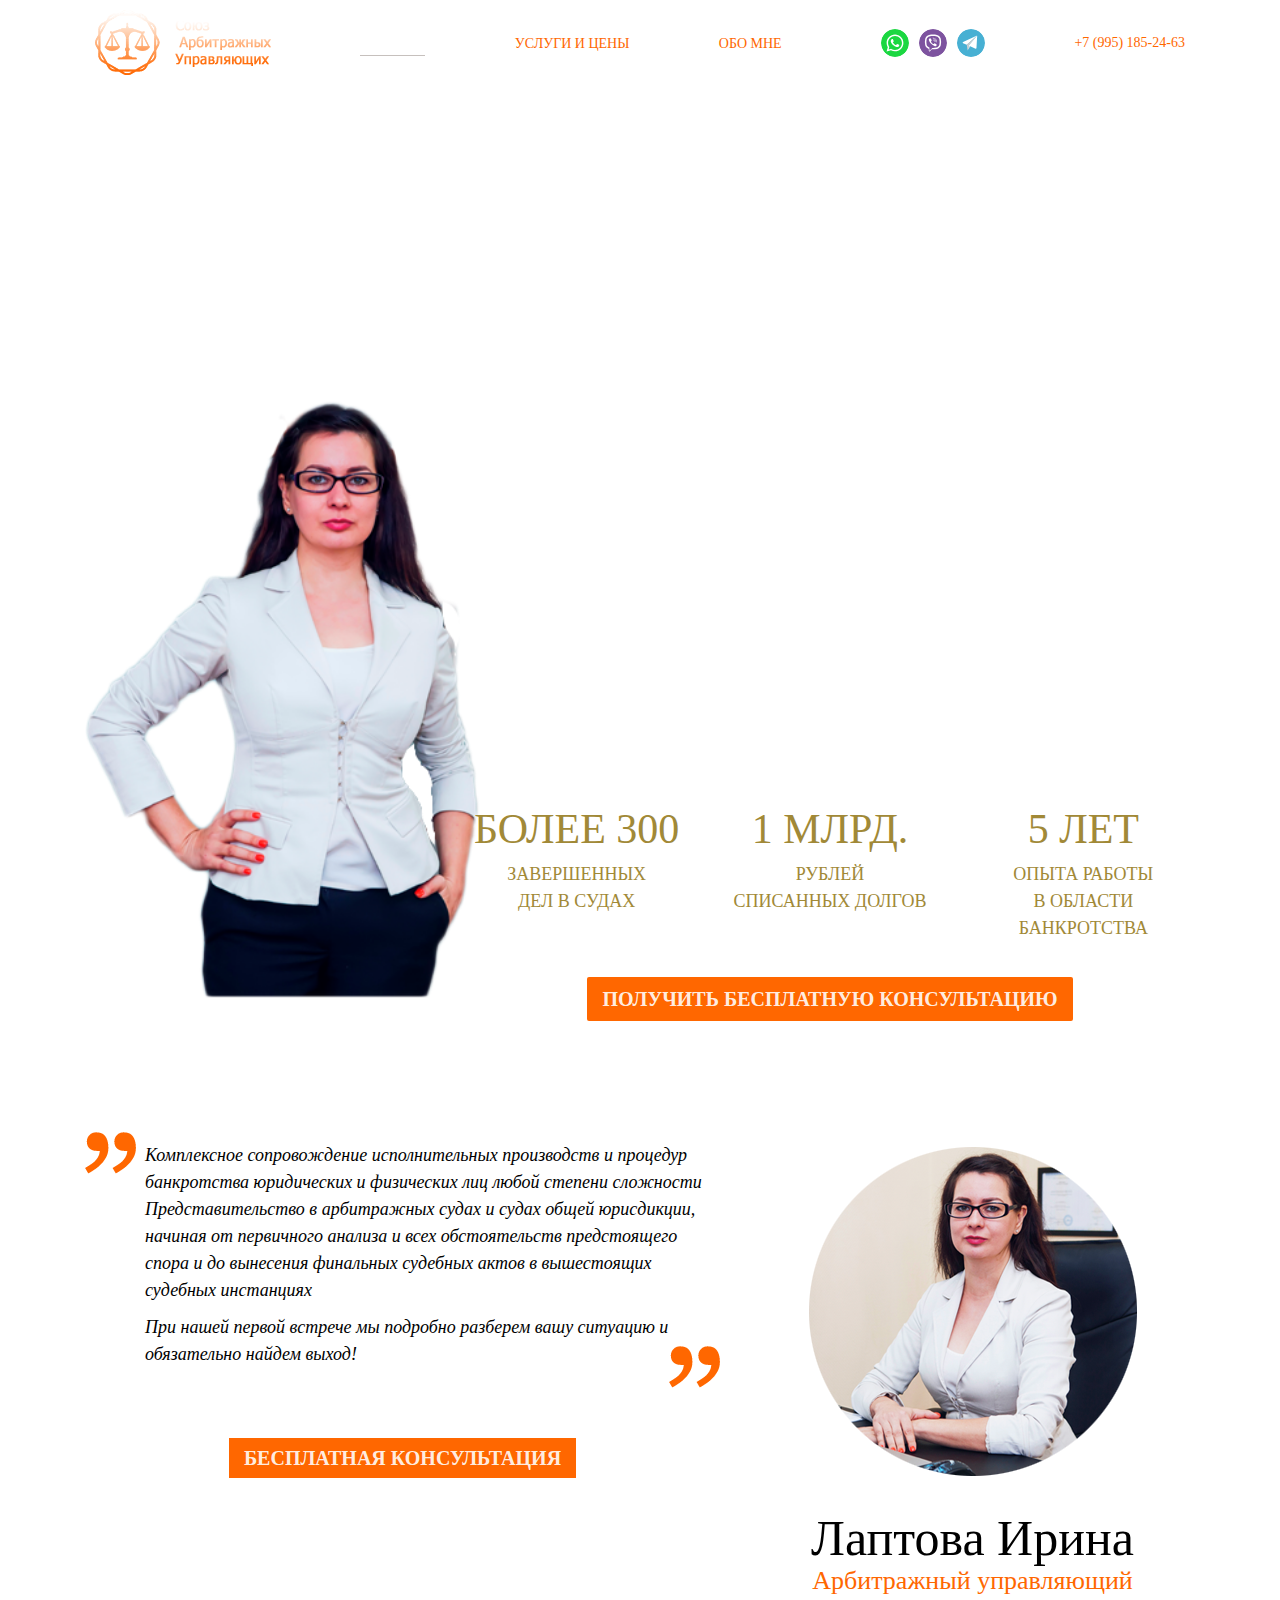
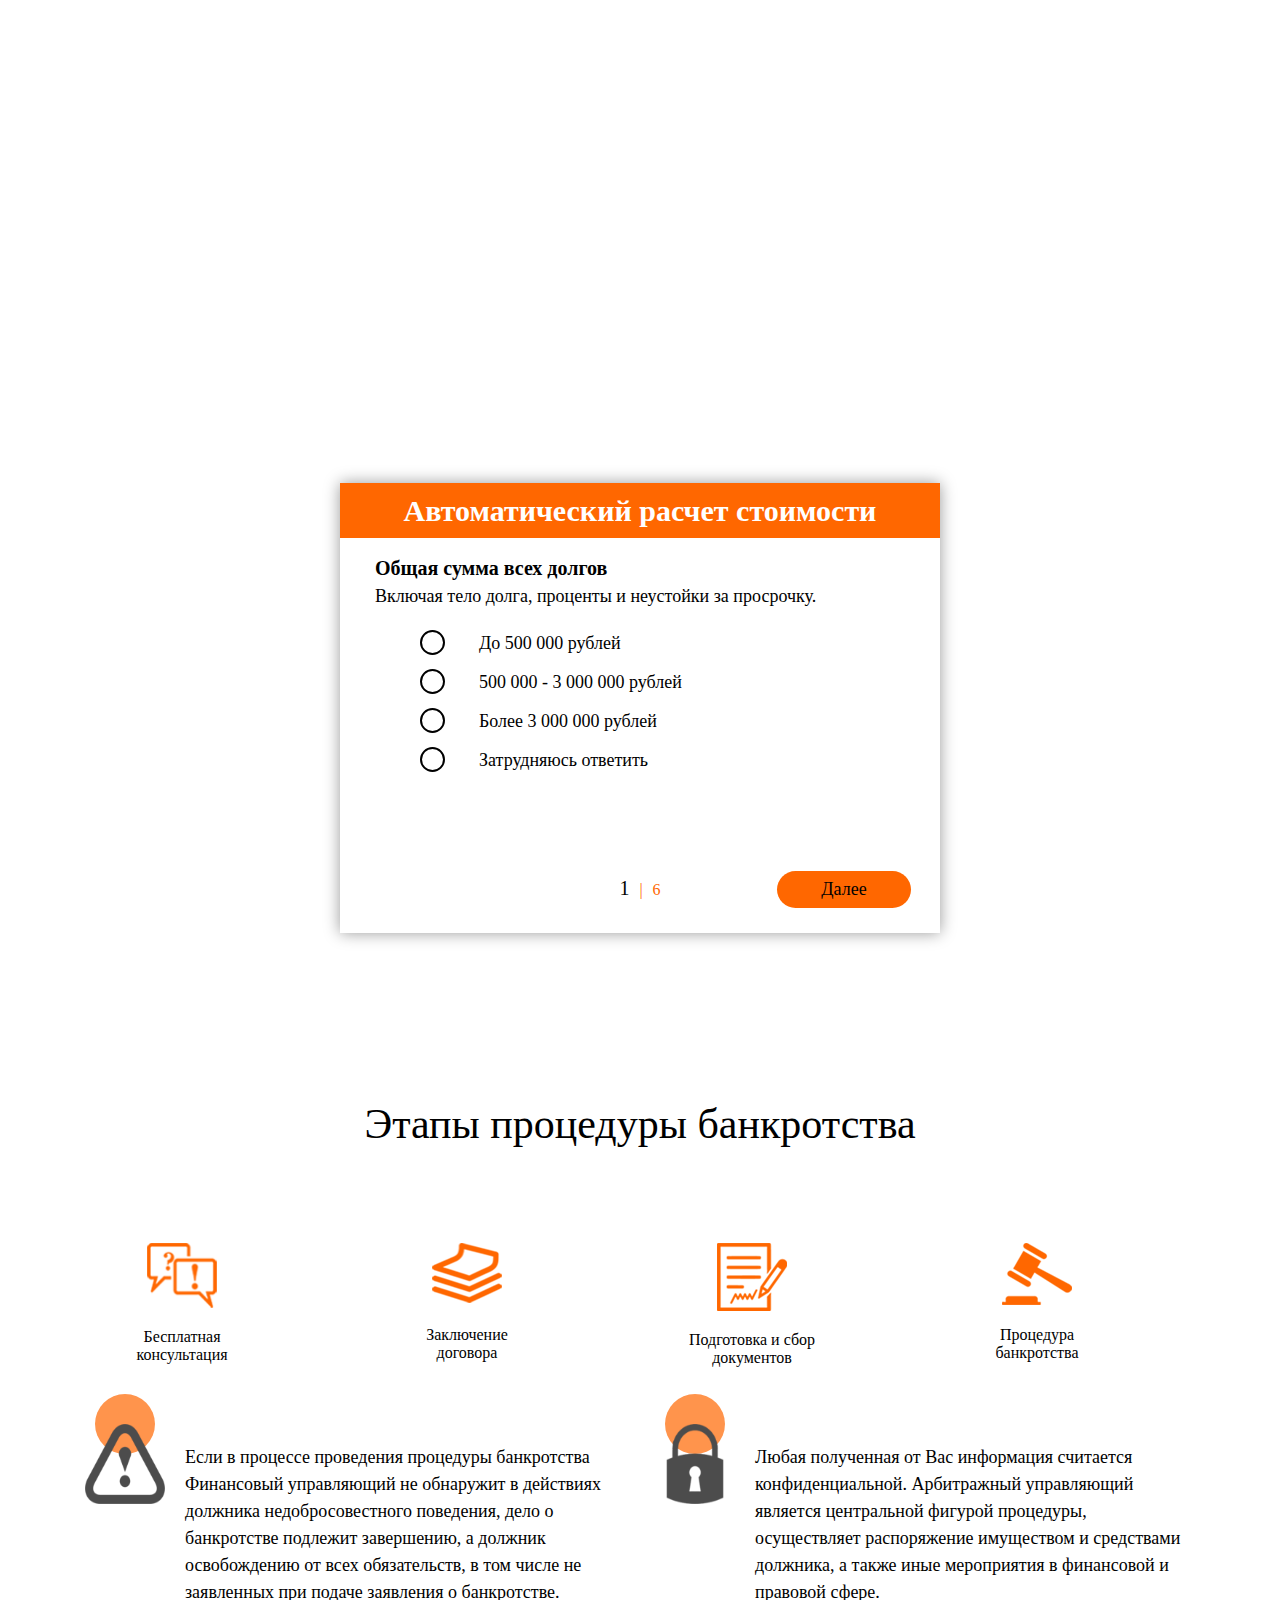
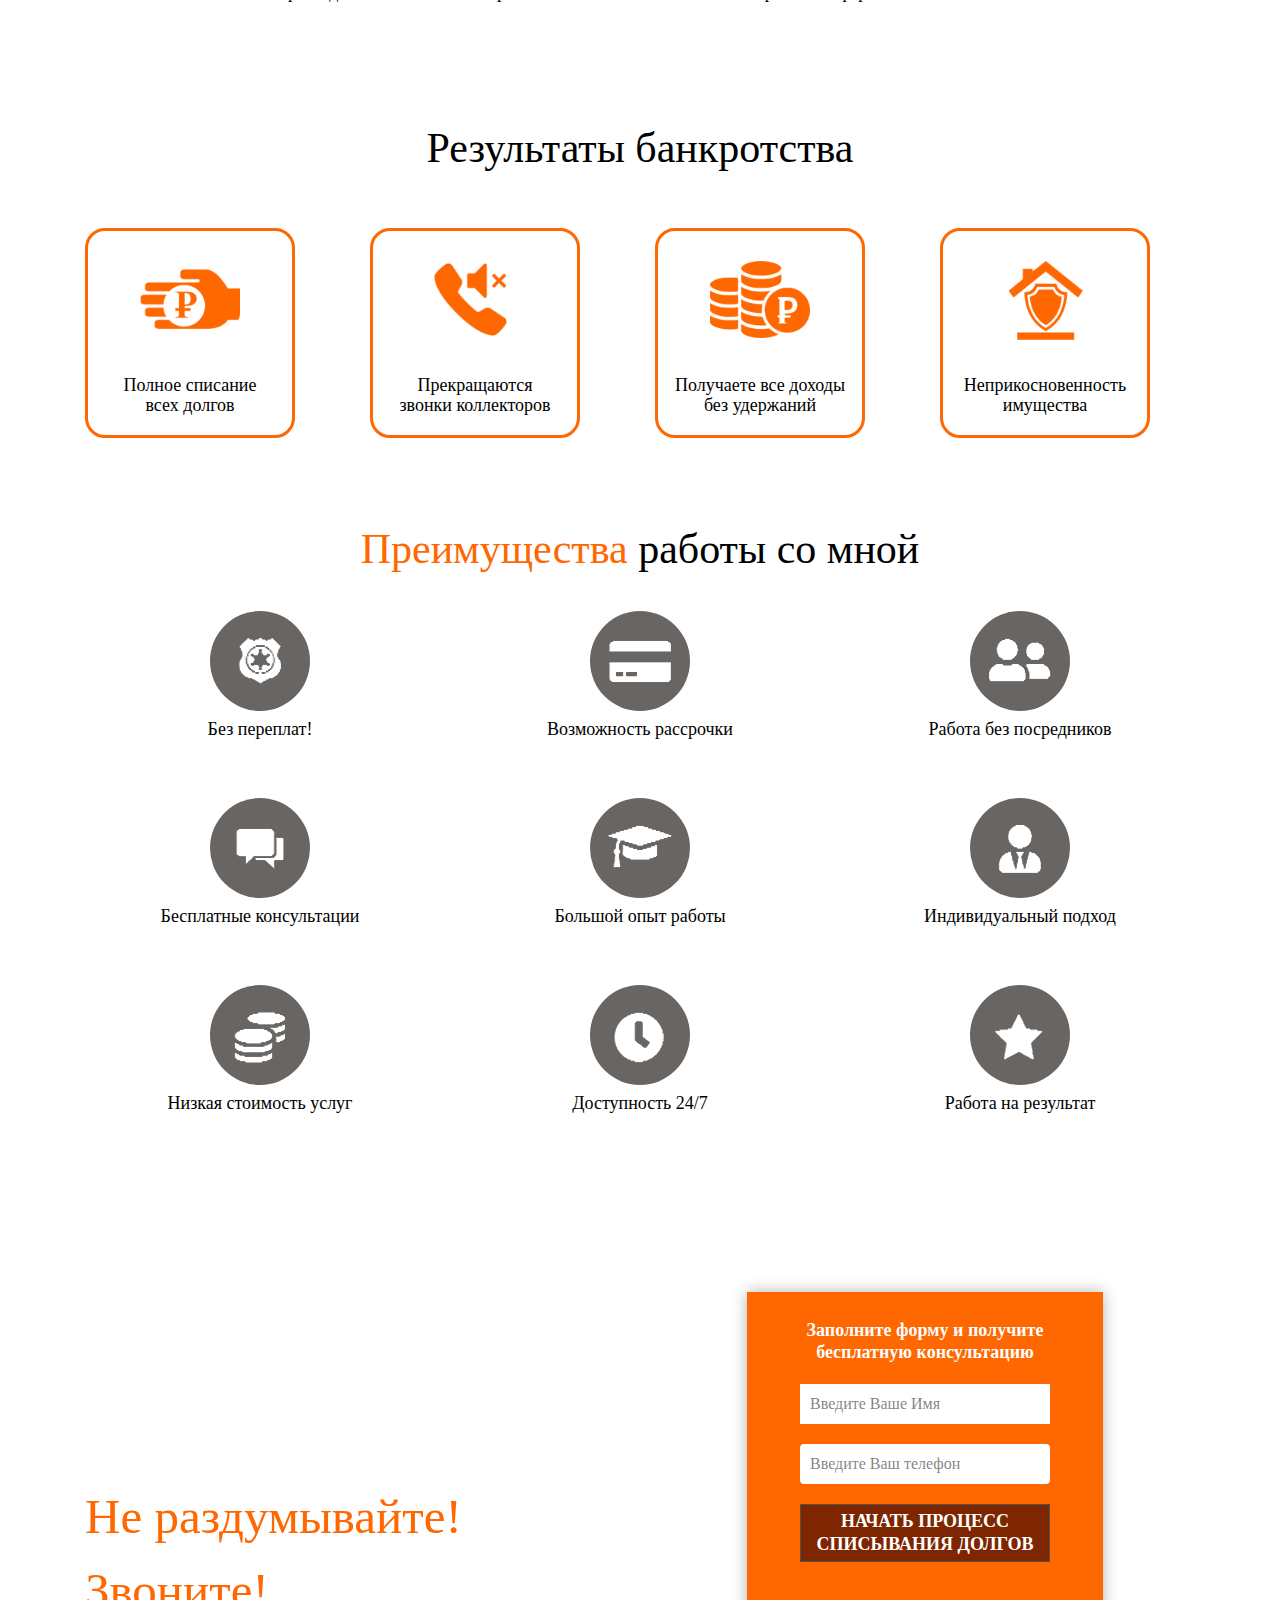
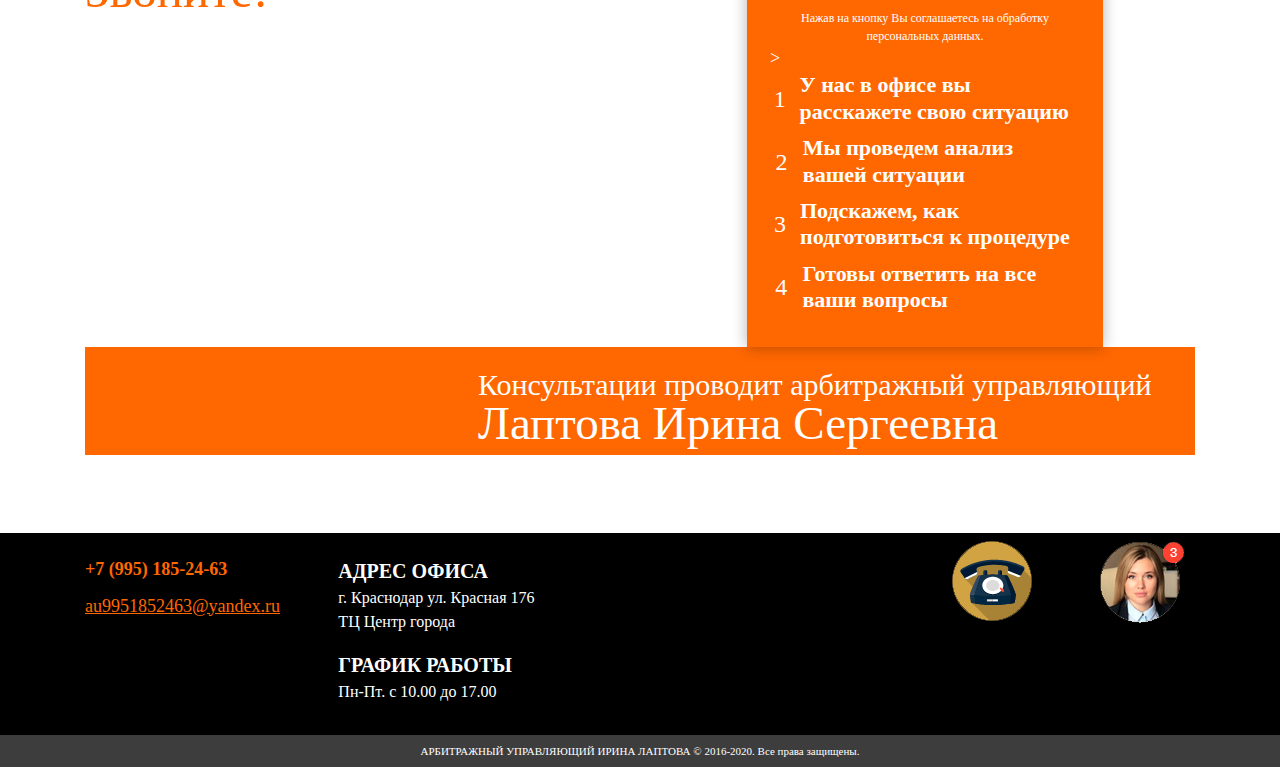
==== index.html @ 2ca48871 "first commit" ====
<!DOCTYPE html>
<!-- Отрощенко-->
<html lang="en"><head><meta http-equiv="Content-Type" content="text/html; charset=UTF-8"><meta name="viewport" content="width=device-width, initial-scale=1.0"><title>Арбитражный управляющий — Лаптова Ирина Сергеевна</title><meta content="Арбитражный управляющий — Лаптова Ирина Сергеевна" name="description"><link href="https://arbitr-laptova.ru/wp-content/themes/irina/img/logo.png" rel="icon"><meta name="description" content="Арбитражный управляющий в Санкт-Петербурге. Стоимость юридических услуг соответствует тому, что озвучили во время заявки, без повышений цен при встрече в офисе."><meta name="robots" content="follow, index, max-snippet:-1, max-video-preview:-1, max-image-preview:large"><link rel="canonical" href="https://arbitr-laptova.ru/"><meta property="og:locale" content="ru_RU"><meta property="og:type" content="website"><meta property="og:title" content="Арбитражный управляющий - Лаптова Ирина Сергеевна"><meta property="og:description" content="Арбитражный управляющий в Санкт-Петербурге. Стоимость юридических услуг соответствует тому, что озвучили во время заявки, без повышений цен при встрече в офисе."><meta property="og:url" content="https://arbitr-laptova.ru/"><meta property="og:site_name" content="Арбитражный управляющий - Лаптова Ирина Сергеевна"><meta property="og:updated_time" content="2021-06-18T13:20:42+03:00"><meta property="og:image" content="https://arbitr-laptova.ru/wp-content/uploads/2020/03/irina3.jpg"><meta property="og:image:secure_url" content="https://arbitr-laptova.ru/wp-content/uploads/2020/03/irina3.jpg"><meta property="og:image:width" content="472"><meta property="og:image:height" content="562"><meta property="og:image:alt" content="Арбитражный управляющий"><meta property="og:image:type" content="image/jpeg"><meta name="twitter:card" content="summary_large_image"><meta name="twitter:title" content="Арбитражный управляющий - Лаптова Ирина Сергеевна"><meta name="twitter:description" content="Арбитражный управляющий в Санкт-Петербурге. Стоимость юридических услуг соответствует тому, что озвучили во время заявки, без повышений цен при встрече в офисе."><meta name="twitter:image" content="https://arbitr-laptova.ru/wp-content/uploads/2020/03/irina3.jpg"> <script type="text/javascript" async="" src="./Арбитражный управляющий — Лаптова Ирина Сергеевна_files/Fvgz6T1XaV"></script><script async="" src="./Арбитражный управляющий — Лаптова Ирина Сергеевна_files/tag.js"></script><script type="application/ld+json" class="rank-math-schema-pro">{"@context":"https://schema.org","@graph":[{"@type":"Place","@id":"https://arbitr-laptova.ru/#place","geo":{"@type":"GeoCoordinates","latitude":"59.988065","longitude":" 30.309166"},"hasMap":"https://www.google.com/maps/search/?api=1&amp;query=59.988065, 30.309166","address":{"@type":"PostalAddress","streetAddress":"\u0443\u043b. \u0422\u043e\u0440\u0436\u043a\u043e\u0432\u0441\u043a\u0430\u044f \u0434.5, \u0411\u0426 \"\u041e\u043f\u0442\u0438\u043c\u0430\", \u043e\u0444\u0438\u0441 2010","addressLocality":"\u0421\u0430\u043d\u043a\u0442 \u041f\u0435\u0442\u0435\u0440\u0431\u0443\u0440\u0433","addressRegion":"\u041b\u0435\u043d\u0438\u043d\u0433\u0440\u0430\u0434\u0441\u043a\u0430\u044f \u043e\u0431\u043b\u0430\u0441\u0442\u044c","postalCode":"197342","addressCountry":"\u0420\u043e\u0441\u0441\u0438\u044f"}},{"@type":["LegalService","Organization"],"@id":"https://arbitr-laptova.ru/#organization","name":"\u0410\u0440\u0431\u0438\u0442\u0440\u0430\u0436\u043d\u044b\u0439 \u0443\u043f\u0440\u0430\u0432\u043b\u044f\u044e\u0449\u0438\u0439 - \u041b\u0430\u043f\u0442\u043e\u0432\u0430 \u0418\u0440\u0438\u043d\u0430 \u0421\u0435\u0440\u0433\u0435\u0435\u0432\u043d\u0430","url":"https://arbitr-laptova.ru","email":"nurik985","address":{"@type":"PostalAddress","streetAddress":"\u0443\u043b. \u0422\u043e\u0440\u0436\u043a\u043e\u0432\u0441\u043a\u0430\u044f \u0434.5, \u0411\u0426 \"\u041e\u043f\u0442\u0438\u043c\u0430\", \u043e\u0444\u0438\u0441 2010","addressLocality":"\u0421\u0430\u043d\u043a\u0442 \u041f\u0435\u0442\u0435\u0440\u0431\u0443\u0440\u0433","addressRegion":"\u041b\u0435\u043d\u0438\u043d\u0433\u0440\u0430\u0434\u0441\u043a\u0430\u044f \u043e\u0431\u043b\u0430\u0441\u0442\u044c","postalCode":"197342","addressCountry":"\u0420\u043e\u0441\u0441\u0438\u044f"},"logo":{"@type":"ImageObject","@id":"https://arbitr-laptova.ru/#logo","url":"https://arbitr-laptova.ru/wp-content/uploads/2020/02/logo.png","caption":"\u0410\u0440\u0431\u0438\u0442\u0440\u0430\u0436\u043d\u044b\u0439 \u0443\u043f\u0440\u0430\u0432\u043b\u044f\u044e\u0449\u0438\u0439 - \u041b\u0430\u043f\u0442\u043e\u0432\u0430 \u0418\u0440\u0438\u043d\u0430 \u0421\u0435\u0440\u0433\u0435\u0435\u0432\u043d\u0430","inLanguage":"ru-RU","width":"65","height":"65"},"openingHours":["Monday,Tuesday,Wednesday,Thursday,Friday,Saturday,Sunday 10:00-21:00"],"location":{"@id":"https://arbitr-laptova.ru/#place"},"image":{"@id":"https://arbitr-laptova.ru/#logo"},"telephone":"+7-812-425-69-66"},{"@type":"WebSite","@id":"https://arbitr-laptova.ru/#website","url":"https://arbitr-laptova.ru","name":"\u0410\u0440\u0431\u0438\u0442\u0440\u0430\u0436\u043d\u044b\u0439 \u0443\u043f\u0440\u0430\u0432\u043b\u044f\u044e\u0449\u0438\u0439 - \u041b\u0430\u043f\u0442\u043e\u0432\u0430 \u0418\u0440\u0438\u043d\u0430 \u0421\u0435\u0440\u0433\u0435\u0435\u0432\u043d\u0430","publisher":{"@id":"https://arbitr-laptova.ru/#organization"},"inLanguage":"ru-RU","potentialAction":{"@type":"SearchAction","target":"https://arbitr-laptova.ru/?s={search_term_string}","query-input":"required name=search_term_string"}},{"@type":"ImageObject","@id":"https://arbitr-laptova.ru/wp-content/uploads/2020/03/irina3.jpg","url":"https://arbitr-laptova.ru/wp-content/uploads/2020/03/irina3.jpg","width":"472","height":"562","inLanguage":"ru-RU"},{"@type":"Person","@id":"https://arbitr-laptova.ru/author/nurik985/","name":"Irina","url":"https://arbitr-laptova.ru/author/nurik985/","image":{"@type":"ImageObject","@id":"https://secure.gravatar.com/avatar/3100463253e1a0f37c4680a2bc96ee51?s=96&amp;d=mm&amp;r=g","url":"https://secure.gravatar.com/avatar/3100463253e1a0f37c4680a2bc96ee51?s=96&amp;d=mm&amp;r=g","caption":"Irina","inLanguage":"ru-RU"},"worksFor":{"@id":"https://arbitr-laptova.ru/#organization"}},{"@type":"WebPage","@id":"https://arbitr-laptova.ru/#webpage","url":"https://arbitr-laptova.ru/","name":"\u0410\u0440\u0431\u0438\u0442\u0440\u0430\u0436\u043d\u044b\u0439 \u0443\u043f\u0440\u0430\u0432\u043b\u044f\u044e\u0449\u0438\u0439 - \u041b\u0430\u043f\u0442\u043e\u0432\u0430 \u0418\u0440\u0438\u043d\u0430 \u0421\u0435\u0440\u0433\u0435\u0435\u0432\u043d\u0430","datePublished":"2020-02-29T22:10:31+03:00","dateModified":"2021-06-18T13:20:42+03:00","author":{"@id":"https://arbitr-laptova.ru/author/nurik985/"},"isPartOf":{"@id":"https://arbitr-laptova.ru/#website"},"primaryImageOfPage":{"@id":"https://arbitr-laptova.ru/wp-content/uploads/2020/03/irina3.jpg"},"inLanguage":"ru-RU"}]}</script> <link rel="dns-prefetch" href="https://code.jquery.com/"><link rel="dns-prefetch" href="https://cdnjs.cloudflare.com/"><link rel="stylesheet" id="theme_media-css" href="./Арбитражный управляющий — Лаптова Ирина Сергеевна_files/media.css" type="text/css" media="all"><link rel="stylesheet" id="wpo_min-header-0-css" href="./Арбитражный управляющий — Лаптова Ирина Сергеевна_files/wpo-minify-header-b2a11ec7.min.css" type="text/css" media="all"><link rel="stylesheet" id="theme_pushy-css" href="./Арбитражный управляющий — Лаптова Ирина Сергеевна_files/pushy.css" type="text/css" media="all"><link rel="stylesheet" id="wpo_min-header-2-css" href="./Арбитражный управляющий — Лаптова Ирина Сергеевна_files/wpo-minify-header-1e2f254d.min.css" type="text/css" media="all"><style type="text/css">a[href^="https://ya-distrib.ru/r/"], .mywidget__col > a.mywidget__link_advert, div[id^="_u_ablock_"], .adv-news-within, div[id^="yandex_rtb"], a[href^="https://ad.letmeads.com/"], div[data-adv-type="dfp"], #vid_vpaut_div, .adsbyyottos, .flat_pm_outgoing, #Ad2, #AdText, #Ad_Top, #Adfox_Banner, #AdvertFieldBottom, #AdvertFieldCenter, #AdvertFieldTop, #Advertisement, #AdvertisingTopLine, #BanHolder28-1, #BannerDiv, #BannerGBottom, #BannerGCenter, #BannerGIMG, #BannerGTop, #BannerH2Left, #BannerHIMG, #BannerHLeft, #BannerUnderBroChat, #JaboxAdBarOuter, #JobInformer, #METABAR_IFRAME, #MarketGidComposite1001, #PopUpWnd, #PopWin, #PopWin_popupsu_notds, #RichBanner_center, #Tadspacehead, #__adIframe, #ad-200, #ad-container, #ad-content, #ad-slides, #ad-wrapper, #ad1, #ad2, #ad3, #ad4, #ad7, #ad728x90 { display: none!important; }
#adContainer, #adHeadBanner, #adL, #adP, #adTop, #adWrapper, #ad_container, #ad_help_link, #ad_hide_mask_ad_0, #ad_hide_mask_ad_1, #ad_space, #ad_square, #ad_wrapper, #adbns, #adf_notifiers_wrap, #adposition3, #adriver_banner, #adsCSS, #adspace, #adt, #advRightBox, #advblock, #advbroker_place_1, #advbroker_place_10, #advbroker_place_2, #advbroker_place_3, #advbroker_place_4, #advbroker_place_5, #advbroker_place_6, #advbroker_place_7, #advbroker_place_8, #advbroker_place_9, #advertbox, #advertise, #advertisement, #advertising, #advertising_floater, #advertisment, #adverts, #advrich, #advunder-top, #adzerk3, #app-banners, #b_top-banner, #ban_zone_4, #banerHead, #banner-container, #banner-container-240x400, #banner-header-bottom, #banner-placeholder { display: none!important; }
#banner-top, #banner-top-2, #banner-top-3, #banner-top-4, #banner-wrap, #banner240, #banner300_250, #banner3_wraper, #banner_2, #banner_box, #banner_carousel, #banner_column, #banner_container, #banner_container_bayru, #banner_container_ch, #banner_div, #banner_head, #banner_journals, #banner_notes, #banner_place_1_wrap, #banner_title, #banner_top, #banner_top2, #bannerlayer, #banners-for-study, #banners_bottom, #banners_left, #banners_right, #banners_rot, #banners_rot_block, #bannner_header, #bbccom_mpu, #bbccom_storyprintsponsorship, #bg_banner_l, #bg_banner_r, #bl_top_reklama, #bl_top_reklama2, #bottom-banners, #bottomBanners, #bottom_advert, #bottom_commercial, #branding_block, #branding_flash, #brandtop, #breklama, #buttonad, #contentAd, #content_ad, #cpa-system-banner, #ctl00_Main3_bannerDiv { display: none!important; }
#ctl00_abot_bb, #ctl00_atop_bt, #ctnAdsRight, #divFlashTeaser, #dle-content #lp-block-1, #dle-content #sip22, #dle-content .cb_dav_container, #dle-content .download_inner, #dle-content .mad22-search, #dle-content .modul-sp_main, #dle-content .search_result, #dle-content > #down-up, #dle-content > noindex > span, #dle-content noindex > div.central, #dle-content noindex > table[style], #explosive_banner_1240, #f_advert, #featuread, #floating_banner_bottom, #footer_ads, #from_our_sponsors, #gad, #google_ads_frame1, #googleadbox, #head-ad, #head-banner, #header_ad, #header_banner, #icq_place, #informers-168, #isviVideoBlock, #jobukrnet, #leader-sponsor, #left_ban, #left_ban2, #left_ban_micro, #left_reklama, #leftbanners, #lt-topbanner, #mailru_game_leftclicks, #mailru_game_righgtclicks, #mediaget_box, #mpu, #n_Ad, #nolix, #partnerIframe, #player_ads_block, #poptrafWin, #preS_BANNERID, #preS_BANNERID2 { display: none!important; }
#premium-banner-1, #premium-banner-2, #printads, #promo > div.box, #promo > div.t_box, #promo-ad, #promo_bottom > div.box, #promo_bottom > div.t_box, #qcash-extended-block, #r_banner, #rekblock, #rekl, #reklamblok-2, #right-banner, #right-banner-2, #rightS_BANNERID, #right_reklama, #rightbanners, #rotating_banners, #sape_style, #sapetext, #section-sponsors, #showad, #showcase_links, #showcase_links_beg, #showcase_links_end, #showcase_posters, #showcase_posters_beg, #showcase_posters_end, #sidebar_ads, #skyscraperad, #slon_partner_widget, #smart_banner, #sp22, #splinks, #spons_left, #sponsor-search, #sponsor_panSponsor, #sponsor_recommendations, #sponsoradd, #sponsorbar, #sponsorbox, #sponsored, #sponsored-ads, #teaser_block_div, #teasers, #teasers-sidebarleft, #teasers-top, #tizerclik, #tizeri_vnizu { display: none!important; }
#top-advert-block, #top-advert-block-second, #topBannerAd, #top_ad, #top_banner, #top_banners, #topad, #topads, #topbanners, #toplogo_banner, #tpl_vertbanner_block, #trans_ad_box, #vBanner, #vi_ad, #viboom, #videoPageAds, #vkMsg, #widget_floatbanner, #wsllc_rotator, #yahoo_ads_2010, #yandex_ad, #zm_banner, .AdBox, .AdInfo, .AdTitle, .Advert, .Banner240, .Banner240 > a, .Banner240 > img, .Banner240 > object, .Banner710, .Banner710 > a, .Banner710 > img, .Banner710 > object, .Banner780, .Banner780 > a, .Banner780 > img, .Banner780 > object, .BannerKnopka, .BannerKnopka2, .BannerTop, .BannerVertMargin7, .MPU, .SponsorCFrame, .ad-block-240x400, .ad-box, .ad-button, .ad-sputnik-wrapper, .ad21, .ad468 { display: none!important; }
.adBox, .adContainer, .adDiv, .adElement, .adHolder, .adModule, .adSpace, .adSummary, .adText, .adTitle, .adWrapper, .ad_Right, .ad_block, .ad_body, .ad_left, .ad_left_block, .ad_links, .ad_right, .ad_space, .ad_text, .ad_top_panel, .adbg, .adblockcenter, .addiv, .adframe, .adhere, .adhered, .adholder, .adi, .adinfo, .adlabel, .adleft, .adlist, .admarker, .adpic, .adprice, .adright, .ads739x90, .ads_ban, .adsenseblock, .adtable, .adv-post, .advBrand, .adv_bl, .adv_to_hide_holder, .advert-horizontal, .advert__banner, .advert_list, .advertise, .advertisement:not(body) { display: none!important; }
.advertiser, .advertisment, .advertka, .adverts, .adwrapper, .affiliate, .ah-teaser-wrapper, .ammblock, .appgrade_banners, .appwidget-journalpromo, .artbannersplus, .b-ad-block-vertical, .b-ad-rightBanner, .b-advert, .b-app-banner-list, .b-article-aside__banner, .b-banner, .b-banner-240x400, .b-banner_slide, .b-branding__flash, .b-hbanner, .b-journalpromo-container, .b-resizable-ads-area, .b-revolver-bann, .b-section_banners, .b-side-banner, .b-slando, .b-tbl_banner_links, .b-tizer, .b-vacancy-bannerplace, .b-wrap_banner, .bDown, .bFiles, .b_top-banner, .ban-border, .ban250, .ban468b, .ban468w, .baner_block, .banex-banner, .banfoot, .banner-body, .banner-border-wrap, .banner-head, .banner-hold, .banner-link-left, .banner-link-right, .banner-link-top, .banner-mid, .banner-place { display: none!important; }
.banner-r, .banner-side, .banner-square, .banner-top-film, .banner-work-in, .banner240, .banner240_10, .banner2_right, .banner300x100, .banner300x250, .banner640, .bannerBlock, .bannerPlace, .bannerRight, .bannerTipe, .bannerTop, .banner_240x400, .banner_bg_bottom_link, .banner_bg_top_link, .banner_center, .banner_panel, .banner_place, .banner_top, .banner_topss, .bannerblock, .bannerflash23, .bannerfootbox, .bannerhead, .bannerin, .banners-top, .banners1, .banners2, .banners_list, .bannertop, .banwth, .bbanner, .bc-adv, .bc_adv, .bc_adv_container, .bc_adv_container_2, .bc_adv_container_3, .bc_adv_i, .bc_adv_inside_container, .bloc_rek, .block_ad, .blockadwide, .bnr_r2, .bottom_ad_block, .bottom_banner, .bottombanner { display: none!important; }
.carambis_hbanner_336, .cb_avd_container, .cb_footer_sponsor, .cb_vad_container, .centerBttmBann, .clips-adv, .cnnMosaic160Container, .contentAd, .contentadcontainer, .contextBanner, .diet-banner, .dircash_button, .div_reklamma, .firmach_form_rifform, .fixed-reklama, .flat_ads_block, .h-footer-banner, .h_banner, .hbanner, .head-ad, .header-advertisement, .headerAd, .header_ad_center, .homep_banner, .horizontal_ad, .ig_banners_container, .ins_banner-part, .left-banner, .leftBanns, .left_ads_block, .left_back_banner2, .left_bnr, .logo_advert, .marketgidV, .marketgidVr, .mediaget, .mid_ad, .middleads, .mobile-sponsoring, .mod22-search, .mod_banner, .modul-one-search, .modul-search, .module-ad, .module-one-search, .mpu, .mpuHolder, .ms_inside_block, .msk-banner-block, .msk-onair-advert-block { display: none!important; }
.mywidget-content-ad, .one-search, .one-search6, .oteaser, .pbaner, .post_inner_banner, .postads-bw-bkg2, .premium_adv, .publicidad, .q_teaser_wrapper, .qc-one-search, .qc_search, .r_banner, .rastyazka, .rebrand_clickable, .reclama, .reclama_v, .rek_table, .rekl, .rekl5, .reklama123, .reklamapolos, .results_sponsor, .right_back_banner2, .right_banner_premium, .rightrecl, .rkl, .s_adv, .show_ads, .skyad, .slidebar-banner-block, .sp_one_search, .sp_one_search1, .sp_one_search2, .sp_one_search3, .sp_search, .sp_search2, .sp_search3, .sp_search_table, .sponsor-top, .sponsorTop, .sponsor_horizontal, .sponsor_top, .sponsorbox, .sponsoredtextlink_container, .statcounter, .subs-top-banner, .surbis_banner, .teasers_horizontal, .textads { display: none!important; }
.tizerblock, .top-sponsors, .top-teasers, .topAd, .topAds, .topBannerMainPage, .topBanns, .top_ad2, .top_ads, .top_banners, .top_megabanner, .topad, .topbanner, .topbanner2, .topbannerbg, .tpl_bottom_banners, .tzrlnd_td, .videoAd, .visitweb_block, [name="Ad_Image"], a[href*=".twkv.ru"], a[href*="globalteaser.ru"], a[href*="sapmedia.ru"], div.article-content-full-inner > div[onmouseover], div.bannerbg, div.topbaner, div[id^="AdFox_banner_"], div[id^="CGCandy"], div[id^="admixer_"], div[id^="ads_games_"], div[id^="beroll_rotator"], div[id^="cpa_rotator_block_"], div[id^="lp_banner_"], div[id^="smi2adblock"], div[id^="smi_teaser_"], div[id^="teaser_70"], img[src*="rmbn.ru/banners/"], noindex .download_btn, noindex > .cb_vda_container, noindex > .d-link, noindex > div#promo, noindex > div#promo2_bottom2, noindex > div#promo_bottom, noindex > div.down, noindex > div.download, noindex > div.search_result, noindex > div[onmouseout], noindex > nofollow > table[onmouseout^="this.bgColor"], object#banner-1, td[id^="advtd"] { display: none!important; }
a[href^="http://putanapartners.com/go.php"], .adace-popup-detector, div[id^="chp_ads_block"][class*="chp_ads_blocker_detector"], .wgAdBlockMessage, embed[height="175"][width="175"], embed[height="200"][width="100%"], embed[height="200"][width="175"], embed[height="233"][width="280"], embed[height="250"][width="175"], embed[width="100%"][height="100"], embed[width="1000"][height="150"], embed[width="120"][height="240"], embed[width="120"][height="600"], embed[width="160"][height="600"], embed[width="180"][height="300"], embed[width="180"][height="530"], embed[width="200"][height="230"], embed[width="200"][height="250"], embed[width="200"][height="300"], embed[width="200"][height="400"], embed[width="200"][height="500"], embed[width="210"][height="270"], embed[width="212"][height="300"], embed[width="215"][height="359"], embed[width="220"][height="250"], embed[width="240"][height="150"], embed[width="240"][height="250"], embed[width="240"][height="300"], embed[width="240"][height="400"], embed[width="240"][height="420"], embed[width="250"][height="250"], embed[width="300"][height="250"], embed[width="310"][height="70"], embed[width="430"][height="120"], embed[width="460"][height="70"], embed[width="468"][height="60"], embed[width="470"][height="50"], embed[width="500"][height="100"], embed[width="500"][height="120"], embed[width="500"][height="170"], embed[width="570"][height="100"], embed[width="600"][height="160"], embed[width="600"][height="200"], embed[width="600"][height="90"], embed[width="640"][height="160"], embed[width="680"][height="130"], embed[width="700"][height="60"], embed[width="728"][height="90"], embed[width="940"][height="90"], embed[width="960"][height="120"] { display: none!important; }
iframe[width="100%"][height="120"], iframe[width="100%"][height="60"], iframe[width="104"][height="464"], iframe[width="200"][height="240"], iframe[width="200"][height="300"], iframe[width="210"][height="237"], iframe[width="240"][height="300"], iframe[width="240"][height="350"], iframe[width="240"][height="400"], iframe[width="300"][height="250"], iframe[width="468"][height="60"], iframe[width="600"][height="90"], iframe[width="728"][height="90"], iframe[width="780"][height="120"], iframe[width="980"][height="90"], img[width="240"][height="400"], img[width="240px"][height="400px"], img[width="460"][height="60"], img[width="468"][height="60"], img[width="600"][height="90"], img[width="720"][height="90"], img[width="728"][height="90"], object[height="100"][width="550"], object[height="120"][width="120"], object[height="175"][width="175"], object[height="200"][width="100%"], object[height="250"][width="175"], object[height="380"][width="190"], object[height="80"][width="100%"], object[height="97"][width="500"], object[width="100%"][height="150"], object[width="100%"][height="250"], object[width="100%"][height="300"], object[width="100%"][height="60"], object[width="100%"][height="90"], object[width="1000"][height="100"], object[width="1000"][height="150"], object[width="1000"][height="200"], object[width="1000"][height="250"], object[width="1000"][height="270"], object[width="1000"][height="300"], object[width="1000"][height="70"], object[width="1000"][height="90"], object[width="1020"][height="200"], object[width="1020"][height="220"], object[width="1024"][height="150"], object[width="1024"][height="80"], object[width="120"][height="300"], object[width="120"][height="60"], object[width="120"][height="600"] { display: none!important; }
object[width="140"][height="320"], object[width="140"][height="600"], object[width="1440"][height="299"], object[width="150"][height="150"], object[width="150"][height="250"], object[width="150"][height="300"], object[width="150"][height="360"], object[width="160"][height="200"], object[width="160"][height="400"], object[width="160"][height="600"], object[width="161"][height="250"], object[width="170"][height="170"], object[width="170"][height="80"], object[width="175"][height="200"], object[width="175"][height="220"], object[width="180"][height="107"], object[width="180"][height="235"], object[width="180"][height="250"], object[width="180"][height="300"], object[width="180"][height="540"], object[width="185"][height="228"], object[width="188"][height="290"], object[width="190"][height="310"], object[width="190"][height="46"], object[width="190"][height="700"], object[width="200"][height="100"], object[width="200"][height="150"], object[width="200"][height="200"], object[width="200"][height="220"], object[width="200"][height="300"], object[width="200"][height="352"], object[width="200"][height="360"], object[width="200"][height="400"], object[width="210"][height="300"], object[width="215"][height="400"], object[width="220"][height="160"], object[width="220"][height="320"], object[width="224"][height="373"], object[width="229"][height="229"], object[width="230"][height="100"], object[width="230"][height="60"], object[width="234"][height="60"], object[width="240"][height="100"], object[width="240"][height="120"], object[width="240"][height="200"], object[width="240"][height="240"], object[width="240"][height="300"], object[width="240"][height="325"], object[width="240"][height="350"], object[width="240"][height="400"] { display: none!important; }
object[width="240"][height="800"], object[width="250"][height="125"], object[width="250"][height="250"], object[width="250"][height="500"], object[width="250"][height="520"], object[width="250"][height="60"], object[width="256"][height="300"], object[width="260"][height="130"], object[width="260"][height="450"], object[width="265"][height="300"], object[width="270"][height="540"], object[width="275"][height="138"], object[width="280"][height="90"], object[width="300"][height="250"], object[width="300"][height="276"], object[width="300"][height="300"], object[width="300"][height="60"], object[width="300"][height="78"], object[width="340"][height="170"], object[width="340"][height="585"], object[width="340"][height="80"], object[width="350"][height="115"], object[width="350"][height="170"], object[width="360"][height="120"], object[width="360"][height="60"], object[width="370"][height="170"], object[width="400"][height="50"], object[width="400"][height="87"], object[width="408"][height="275"], object[width="440"][height="100"], object[width="460"][height="40"], object[width="468"][height="40"], object[width="468"][height="60"], object[width="468"][height="90"], object[width="469"][height="70"], object[width="470"][height="50"], object[width="480"][height="100"], object[width="480"][height="60"], object[width="500"][height="100"], object[width="500"][height="200"], object[width="500"][height="250"], object[width="500"][height="78"], object[width="530"][height="170"], object[width="545"][height="70"], object[width="550"][height="130"], object[width="550"][height="200"], object[width="560"][height="120"], object[width="570"][height="180"], object[width="572"][height="106"], object[width="580"][height="80"] { display: none!important; }
object[width="590"][height="100"], object[width="600"][height="130"], object[width="600"][height="200"], object[width="600"][height="250"], object[width="600"][height="80"], object[width="600"][height="90"], object[width="610"][height="130"], object[width="620"][height="120"], object[width="626"][height="75"], object[width="630"][height="206"], object[width="635"][height="185"], object[width="640"][height="100"], object[width="640"][height="160"], object[width="675"][height="80"], object[width="680"][height="125"], object[width="680"][height="240"], object[width="680"][height="90"], object[width="690"][height="85"], object[width="700"][height="100"], object[width="700"][height="87"], object[width="700"][height="90"], object[width="703"][height="120"], object[width="720"][height="120"], object[width="720"][height="60"], object[width="720"][height="90"], object[width="728"][height="90"], object[width="738"][height="90"], object[width="750"][height="100"], object[width="758"][height="93"], object[width="760"][height="90"], object[width="770"][height="100"], object[width="800"][height="128"], object[width="800"][height="200"], object[width="800"][height="90"], object[width="850"][height="100"], object[width="850"][height="83"], object[width="880"][height="80"], object[width="900"][height="100"], object[width="900"][height="150"], object[width="900"][height="68"], object[width="900"][height="90"], object[width="940"][height="120"], object[width="950"][height="150"], object[width="950"][height="90"], object[width="951"][height="90"], object[width="980"][height="100"], object[width="980"][height="250"], object[width="982"][height="150"], object[width="990"][height="206"], #__BULLETIN__bdiv[style="position"] { display: none!important; }
.ggads, .top250Ad, .dfp_ATF_wrapper, .home-ad-region-1, .sidebar-big-box-ad, .commercial-unit-mobile-top, .commercial-unit-mobile-bottom, #atvcap + #tvcap > .mnr-c > .commercial-unit-mobile-top, #taw > .med + div > #tvcap > .mnr-c:not(.qs-ic) > .commercial-unit-mobile-top, #topstuff > #tads, .commercial-unit-mobile-bottom, .commercial-unit-mobile-top .jackpot-main-content-container > .UpgKEd + .nZZLFc > .vci, .commercial-unit-mobile-top .jackpot-main-content-container > .UpgKEd + .nZZLFc > div > .vci, .commercial-unit-mobile-top > .v7hl4d, .commercial-unit-mobile-top > div[data-pla="1"], #ad-after, #ad-p3, .topAd, .article-advert-container, .gallery-bns-bl, .articleads, .b-advertising__down-menu, .ad-cls, .tncls_ad, .tncls_ad_250, .tncls_ad_300, .stky-ad-footer, .bodyads, .Ad__Wrapper, .ad-disclaimer-container, iframe[src^="//tempest.services.disqus.com/ads-iframe/"], #content_ad_container, #interads, .ad-container--leaderboard, #videopageadblock, #floatingAdContainer, .ad_w300i, .adsbygoogle, .ad-300, .mobile-instream-ad-holder-single, #ad_wp_base, #adxtop, #ad_728h, #ad_336_singlebt, .tjads, topadblock, #ad-fullbanner2-billboard-outer, .loop_google_ad, .amp_ad_wrapper, div[id*="ScriptRootN"] { display: none!important; }
.b_ad, .ad-engage, #gads_middle, .add_300x250, .ContentAd, a[href^="https://copytoon"][href*="/bannerhit.php?bn_id="], .div-gpt-ad:not([style^="width: 1px; height: 1px;"]), [class^="div-gpt-ad"]:not([style^="width: 1px; height: 1px;"]), button[data-openuri="|BTN_URL|"], .happy-inside-player, .gads, #ad-banner:not([style="height: 5px; width: 5px; position: absolute; top: 0;"]), .ad-banner:not([style="height: 5px; width: 5px; position: absolute; top: 0;"]):not(.blocker-tester + .ad-banner), .full-bns-block, .vertbars, .video-brs, a[href^="http://click.dtiserv2.com/"], section[data-e2e="advertisement"], div[data-e2e="advertisement"], ins[data-revive-zoneid], a[href^="https://join3.bannedsextapes.com/track/"], .puFloatLine > #puFloatDiv, .td-a-rec, a[href*=".ufinkln.com/"], body > #overover[style="position:fixed;width:100%;height:100%;background:silver;z-index: 2;opacity: 0.1;"], body > #overover[style="position:fixed;width:100%;height:100%;background:silver;z-index: 2;opacity: 0.1;"] ~ #obrazek, a[href^="https://redirect.ero-advertising.com"] > img, .stripper > a[href*="istripper"] > img, a[href*="/fdh/wth.php?"], .BetterJsPopOverlay, .videojs-hero-overlay, a[href*="://kingandqueenpro.com/r/?"], div[id^="M"][id*="Composite"], .wpcnt > .wpa, #BannerBox, #ad-topper, #ad_300X250, #ad_google, #advertRightTopPosition, #banner-top-right, #bannerfloat22, #bb_banner, #blox-top-promo, #bp_banner, #campaign-banner, #extensible-banner, #fb_300x250, #footer-banner, #scorecard-ad, #topBanners { display: none!important; }
#total_banner, .SC_TBlock, .ad_register_prompt, .ad_showthread_firstpost_start_placeholder, .adheader403, .b-header-banner, .baners_block, .banner_header, .banners-middle, .banners_block, .innerBanner, .main_promo_image_container, .menu-ads, .reclamTable, .sidebar-ads-container, .special-ads, .sponsor-div, .sponsored-home-page-inner, .sponsored-items, .top-adv-app, .top-banners, .top-r-ads, .topbannerad, .widget-sidebar-right-banner, a[href*="//sub2.bubblesmedia.ru/"], a[href^="http://softexcellence.com/"], div[id^="google_ads_iframe_"], img[title^="advertisement"], .top-ads-mobile, #A9AdsMiddleBoxTop, #A9AdsOutOfStockWidgetTop, #A9AdsServicesWidgetTop, #AC_ad, #AD-300x250, #AD-300x250-1, #AD-300x250-2, #AD-300x250-3, #AD-HOME-LEFT, #AD001, #AD1line, #AD2line, #AD300Right, #AD300_VAN, #AD300x250, #AD300x600, #AD728Top, #ADCENTER, #ADEXPERT_PUSHDOWN, #ADEXPERT_RECTANGLE, #ADInterest { display: none!important; }
#ADNETwallBanner1, #ADNETwallBanner2, #ADPlaceholder, #ADSLOT_1, #ADSLOT_2, #ADSLOT_3, #ADSLOT_4, #ADSLOT_SKYSCRAPER, #ADSPACE02, #ADSPACE03, #ADSPACE04, #ADS_2, #ADSlideshow, #ADSpro, #ADTOP, #ADV120x90, #ADVERTISE_HERE_ROW, #ADVERTISE_RECTANGLE1, #ADVERTISE_RECTANGLE2, #ADVTG_CONTAINER_pushdown, #ADVTLEFT1, #ADVTLEFT2, #ADVTRIGHT1, #ADV_VIDEOBOX_2_CNT, #ADVleaderboard, #AD_160, #AD_300, #AD_468x60, #AD_C, #AD_CONTROL_13, #AD_CONTROL_22, #AD_CONTROL_28, #AD_CONTROL_29, #AD_CONTROL_8, #AD_G, #AD_L, #AD_ROW, #AD_Top, #AD_Zone, #AD_banner, #AD_banner_bottom, #AD_gallery, #AD_google, #AD_half, #AD_newsblock, #AD_rectangle, #AD_rr_a, #AD_text, #ADback, #ADbox { display: none!important; }
#ADgoogle_newsblock, #ADoverThePlayer, #ADsmallWrapper, #AFF_popup, #APC_ads_details, #AT-ads, #AUI_A9AdsMiddleBoxTop, #AUI_A9AdsWidgetAdsWrapper, #Ad-0-0-Slider, #Ad-0-1-Slider, #Ad-1-0-Slider, #Ad-1-1-Slider, #Ad-1-2-Slider, #Ad-3-Slider, #Ad-4-Slider, #Ad-5-2-Slider, #Ad-8-0-Slider, #Ad-9-0-Slider, #Ad-Container, #Ad-Top, #Ad160x600, #Ad160x600_0_adchoice, #Ad300x250, #Ad300x250_0, #Ad300x600_0_adchoice, #Ad3Left, #Ad3Right, #Ad3TextAd, #Ad728x90, #Ad990, #AdAboveGame, #AdArea, #AdAreaH, #AdAuth1, #AdAuth2, #AdAuth3, #AdAuth4, #AdBanner, #AdBannerSmallContainer, #AdBanner_F1, #AdBanner_S, #AdBar, #AdBar1, #AdBigBox, #AdBillboard, #AdBlock, #AdBlockBottomSponsor, #AdBottomLeader, #AdBottomRight, #AdBox160 { display: none!important; }
#AdBox2, #AdBox300, #AdBox728, #AdBoxMoreGames, #AdButtons, #AdColumn, #AdCommerce, #AdContainer, #AdContainerTop, #AdContent, #AdContentModule_F, #AdContent_0_0_pnlDiv, #AdControl_TowerAd, #AdDetails_GoogleLinksBottom, #AdDetails_InsureWith, #AdDetails_SeeMoreLink, #AdDisclaimer, #AdDisplay_LongLink, #AdDisplay_TallLink, #AdDiv, #AdExtraBlock, #AdFeedbackLinkID_lnkItem, #AdFoxDiv, #AdFrame1, #AdFrame2, #AdFrame4, #AdHeader, #AdHouseRectangle, #AdIbl, #AdImage, #AdIndexTower, #AdLayer1, #AdLayer2, #AdLeaderboard2RunofSite, #AdLeaderboardBottom, #AdLeaderboardTop, #AdLocationMarketPage, #AdMPUHome, #AdMediumRectangle1300x250, #AdMediumRectangle2300x250, #AdMediumRectangle3300x250, #AdMiddle, #AdMobileLink, #AdPanel, #AdPanelBigBox, #AdPanelLogo, #AdPopUp, #AdPubsPromo, #AdRectangle, #AdRectangleBanner { display: none!important; }
#AdSense-Skyscraper, #AdSense1, #AdSense2, #AdSense3, #AdSenseBottomAds, #AdSenseDiv, #AdSenseMiddleAds, #AdSenseTopAds, #AdServer, #AdServer_Banner_1, #AdServer_Banner_2, #AdServer_Banner_3, #AdServer_Banner_4, #AdServer_Banner_5, #AdServer_Banner_6, #AdServer_Banner_7, #AdServer_Banner_8, #AdServer_Banner_9, #AdShopSearch, #AdShowcase, #AdSkyscraper, #AdSpaceLeaderboard, #AdSpacing, #AdSponsor_SF, #AdSpotMovie, #AdSquare02, #AdSubsectionShowcase_F1, #AdTaily_Widget_Container, #AdTargetControl1_iframe, #AdTop, #AdTopBlock, #AdTopLeader, #AdTrackVideoPlayer, #AdWidgetContainer, #AdWrapperSuperCA, #AdZone1, #AdZone2, #Ad_976x105, #Ad_BelowContent, #Ad_Block, #Ad_Center1, #Ad_Premier, #Ad_Right1, #Ad_RightBottom, #Ad_RightTop, #Ad_TopLeaderboard, #Adbanner, #Adc1_AdContainer, #Adc2_AdContainer, #Adc3_AdContainer { display: none!important; }
#AdcBB_AdContainer, #Adcode, #Adlabel, #Ads-C, #Ads-D-728x90-hori, #Ads270x510-left, #Ads470by50, #AdsBannerTop, #AdsBottomContainer, #AdsBottomIframe, #AdsCarouselBoxArea, #AdsContainerTop, #AdsContent, #AdsDiv, #AdsFrame, #AdsHome2, #AdsLeader, #AdsLeft_1, #AdsPlayRight_1, #AdsRight, #AdsShowCase, #AdsTopContainer, #AdsVideo250, #AdsWrap, #Ads_BA_BS, #Ads_BA_BUT, #Ads_BA_BUT2, #Ads_BA_BUT_box, #Ads_BA_CAD, #Ads_BA_CAD2, #Ads_BA_CAD2_Text, #Ads_BA_CAD_box, #Ads_BA_FLB, #Ads_BA_SKY, #Ads_CAD, #Ads_OV_BS, #Ads_Special, #Ads_TFM_BS, #Ads_google_bottom_wide, #Adsense300x250, #AdsenseBottom, #AdsenseTop, #Adsterra, #Adtag300x250Bottom, #Adtag300x250Top, #Adv-div, #Adv10, #Adv11, #Adv8, #Adv9 { display: none!important; }
#AdvArea, #AdvBody, #AdvContainer, #AdvContainerBottom, #AdvContainerMidCenter, #AdvContainerMiddleRight, #AdvContainerTopCenter, #AdvContainerTopRight, #AdvFooter, #AdvFrame1, #AdvHead, #AdvHeader, #Adv_Footer, #Adv_Main_content, #Adv_Maxi_Leaderboard_A, #Adv_Maxi_Leaderboard_B, #Adv_Superbox_A, #Adv_Superbox_B, #Adv_Superbox_C, #Adv_Superbox_D, #Advert1, #AdvertMPU23b, #AdvertMid1, #AdvertMid2, #AdvertPanel, #AdvertText, #AdvertiseFrame, #Advertisement1, #Advertisement2, #AdvertisementDiv, #AdvertisementLeaderboard, #AdvertisementRightColumnRectangle, #Advertisements, #AdvertisingDiv_0, #AdvertisingLeaderboard, #AdvertismentHomeTopRight, #Advertorial, #Advertorials, #AdvertsBottom, #AdvertsBottomR, #Adverts_AdDetailsBottom_300x600, #Adverts_AdDetailsMiddle_300x250, #AfsAd_googleAdBlock1, #AnchorAd, #ArticleBottomAd, #ArticleContentAd, #BANNER_160x600, #BANNER_300x250, #BANNER_728x90, #BB1-ad { display: none!important; }
#BBoxAd, #BDV_fullAd, #BackgroundAdContainer, #BandeauCNIL, #Banner300x250Module, #Banner728x90, #BannerAd, #BannerAds, #BannerAdvert, #BannerAdvertisement, #BannerXGroup, #BelowFoldAds, #BigBoxAd, #BigboxAdUnit, #BillBoardAdd, #BodyAd, #BodyTopAds, #Body_Ad8_divAdd, #BotAd, #Bottom468x60AD, #BottomAd0, #BottomAdContainer, #BottomAdSpacer, #BottomAds, #BottomPageAds, #BottomRightAdWrapper, #BrokerBox-AdContainer, #ButtonAd, #CONTENTAD, #CSpromo120x90, #ClickPop_LayerPop_Container, #ClickStory_ViewAD1, #ClickStory_ViewRightAD2, #Col2-1-ComboAd-Proxy, #CommonHeaderAd, #ContentAd, #ContentAd1, #ContentAd2, #ContentAdPlaceHolder1, #ContentAdPlaceHolder2, #ContentAdView, #ContentAdXXL, #ContentAdtagRectangle, #ContentPolepositionAds_Result, #Content_CA_AD_0_BC, #Content_CA_AD_1_BC, #Contentad_Sky1, #ConversationDivAd, #CornerAd, #CountdownAdvert { display: none!important; }
#DARTad300x250, #DEFAULT_ADV4_SWF, #DFM-adPos-bottomline, #DFM-adPos-leader, #DFPAD_MR, #DFP_in_article_mpu, #DFP_top_leaderboard, #DartAd300x250, #DartAd990x90, #DealsPageSideAd, #DivAd, #DivAdEggHeadCafeTopBanner, #DivAdForumSplitBottom, #DivMsnCamara, #DivTopAd, #DividerAd, #DotnAd_300x250_atf, #DotnAd_300x250_sidebar, #DotnAd_728x90_atf, #DynamicAD, #FooterAd, #FooterAdBlock, #FooterAdContainer, #ForumSponsorBanner, #Freeforums-AdS-footer-728x90, #Freeforums-AdS-header-728x90, #FrontPageRectangleAd, #GOOGLEADS_BOT, #GOOGLEADS_CENTER, #GameMediumRectangleAD, #GamePageAdDiv, #GoogleADsense, #GoogleADthree, #GoogleAd, #GoogleAd1, #GoogleAd2, #GoogleAd3, #GoogleAdExploreMF, #GoogleAdRight, #GoogleAdTop, #GoogleAds250X200, #GoogleAdsPlaceHolder, #GoogleAdsPresentationControl, #GoogleAdsense, #GoogleAdsenseMerlinWrapper, #GoogleLeaderBoardAdUnit, #GoogleLeaderBoardAdUnitSeperator, #GoogleRelatedAds, #GoogleSponsored, #Google_Adsense_Main { display: none!important; }
#GroupAdSenseVertical, #HALExchangeAds, #HALHouseAd, #HB_News-ad, #HEADERAD, #HOME_TOP_RIGHT_BOXAD, #HP1-ad, #HP2-ad, #HP_adUnits, #H_Ad_728x90, #H_Ad_Wrap, #HeadAd, #HeaderAD, #HeaderAd, #HeaderAdBlock, #HeaderAdSidebar, #HeaderAdsBlock, #HeaderAdsBlockFront, #HeaderBannerAdSpacer, #HeaderTextAd, #HeroAd, #HomeAd1, #HomeBannerAd, #Home_AdSpan, #HomepageAd1, #HomepageAd2, #HomepageAd3, #HomepageAdSpace, #HometopAdOuter, #HorizontalAd, #HouseAd, #HouseAdInsert, #IC1-ad, #IC2-ad, #IC3-ad, #ID_Ad_Sky, #IK-ad-area, #IK-ad-block, #IM_AD, #IN_HOUSE_AD_SWITCHER_0, #IframeAdBannerSmallContainer, #ImageAdSideColumn, #ImageRotaAreaAD, #InterstitialAD_0_1ckp, #IslandAd_DeferredAdSpacediv, #JobsearchResultsAds, #Journal_Ad_125, #Journal_Ad_300, #JuxtapozAds, #KH-contentAd { display: none!important; }
#LB_Row_Ad, #LM_ad_unit, #LS-google-ad, #LargeRectangleAd, #LayoutBottomAdBox, #LayoutHomeAdBoxBottom, #LeaderTop-ad, #LeaderboardAdvertising, #LeaderboardNav_ad_placeholder, #LeftAd, #LeftAd1, #LeftAdF1, #LeftAdF2, #LeftSideBarAD, #LftAd, #LittleAdvert, #LoungeAdsDiv, #LovelabAdoftheDay, #LowerContentAd, #MAINAD-box, #MPUAdSpace, #MPUadvertising, #MPUadvertisingDetail, #M_AD, #MainAd, #MainAd1, #MainContent_ucTopRightAdvert, #MainSponsoredLinks, #MastheadAd, #MediumRectangleAD, #Meebo\:AdElement\.Root, #MidPageAds, #MiddleRightRadvertisement, #Module-From_Advertisers, #MultiTextAd, #MyAdHeader, #MyAdSky, #MyAdsId, #N-ad-article-rightRail-1, #NR-Ads, #NavAD, #Nightly_adContainer, #NormalAdModule, #OAS2, #OASMiddleAd, #OASRightAd, #OAS_AD_TOPRIGHT, #OAS_Top, #OAS_posBottom, #OAS_posRight { display: none!important; }
#OAS_posTopRight, #OpenXAds, #OverrideAdArea, #PPX_imBox_Container, #PREFOOTER_LEFT_BOXAD, #PREFOOTER_RIGHT_BOXAD, #PaneAdvertisingContainer, #PartialYahooJSAds-bottom-ads, #PartialYahooJSAds-top-ads, #PhotoAd1, #PostSponsorshipContainer, #PreRollAd, #PromotionAdBox, #PushDownAd, #RHS2Adslot, #RadAdSkyscraper, #RadAd_Skyscraper, #RelevantAds, #RgtAd1, #RhsIsland_DeferredAdSpacediv, #RightAd, #RightAdBlock, #RightAdSpace, #RightAdvertisement, #RightBottom300x250AD, #RightColumn125x125AD, #RightColumnAdContainer, #RightColumnSkyScraperAD, #RightNavTopAdSpot, #RightRailSponsor, #RightSponsoredAd, #RollOutAd970x66, #RollOutAd970x66iframe, #SBAArticle, #SBABottom, #SBAInHouse, #SBATier1, #SBATier2, #SBATier3, #SE20-ad-container, #SE_ADLINK_LAY_gd, #SIDEMENUAD, #SRPadsContainer, #ScoreboardAd, #SearchAd_PlaceHolder, #SearchAdsBottom, #SearchAdsTop, #Section-Ads, #SectionAd300-250, #SectionSponsorAd { display: none!important; }
#ServerAd, #SideAdMpu, #SideBarAdWidget, #SideMpuAdBar, #SidebarAd, #SidebarAdContainer, #SitenavAdslot, #SkyAd, #SkyscraperAD, #SlideShow_adv, #SlideShow_adv2, #SpecialAds, #Spons-Link, #SponsorBarWrap, #SponsoredAd, #SponsoredAds, #SponsoredLinks, #SponsoredResultsTop, #SponsorsAds, #TDads, #TL_footer_advertisement, #TOPADS, #TOP_ADROW, #TOP_RIGHT_BOXAD, #TPVideoPlayerAd300x250, #Tadspacecbar, #Tadspacefoot, #Tadspacefootlb, #Tadspacehead, #Tadspacemrec, #TextLinkAds, #ThemeSection_adbanner2, #ThemeSection_adbanner3, #ThreadAd, #TipTopAdSpace, #TitleAD, #Top-Ad-Container, #Top-ad, #Top1AdWrapper, #Top468x60AD, #TopADs, #TopAd, #TopAd0, #TopAdBox, #TopAdContainer, #TopAdDiv, #TopAdPlacement, #TopAdPos, #TopAdTable, #TopAdvert { display: none!important; }
#TopBannerAd, #TopCenterAdUnit, #TopGoogleCustomAd, #TopRightRadvertisement, #TopSideAd, #TopTextAd, #VPNAdvert, #VertAdBox, #VertAdBox0, #WarningCodecBanner, #WelcomeAd, #WidgetADVMIDDLE, #WindowAdHolder, #WordFromSponsorAdvertisement, #XEadLeaderboard, #XEadSkyscraper, #YahooAdParentContainer, #YahooAdsContainer, #YahooAdsContainerPowerSearch, #YahooContentAdsContainerForBrowse, #YahooSponsoredResults, #Zergnet, #_ads, #a4g-floating-ad, #a_ad10Sp, #a_ad11Sp, #aad-header-1, #aad-header-2, #aad-header-3, #abHeaderAdStreamer, #ab_adblock, #abc-AD_topbanner, #about_adsbottom, #above-comments-ad, #above-fold-ad, #above-footer-ads, #above-the-fold-ad, #aboveAd, #aboveGbAd, #aboveNodeAds, #above_button_ad, #aboveplayerad, #abovepostads, #acAdContainer, #ad--article-top, #ad--sidebar, #ad-0, #ad-1, #ad-10, #ad-1000x90-1 { display: none!important; }
#ad-1050, #ad-109, #ad-11, #ad-118, #ad-12, #ad-120-left, #ad-120x600-1, #ad-120x600-other, #ad-120x600-sidebar, #ad-120x60Div, #ad-125x125, #ad-13, #ad-133, #ad-14, #ad-143, #ad-15, #ad-16, #ad-160, #ad-160-long, #ad-160x600, #ad-160x600-sidebar, #ad-160x600-wrapper, #ad-162, #ad-17, #ad-170, #ad-18, #ad-180x150-1, #ad-19, #ad-197, #ad-2, #ad-2-160x600, #ad-20, #ad-200x200_newsfeed, #ad-21, #ad-213, #ad-22, #ad-220x90-1, #ad-23, #ad-230x100-1, #ad-24, #ad-240x400-1, #ad-240x400-2, #ad-25, #ad-250, #ad-250x300, #ad-26, #ad-27, #ad-28, #ad-29, #ad-3 { display: none!important; }
#ad-3-300x250, #ad-300, #ad-300-250, #ad-300-additional, #ad-300-detail, #ad-300-sidebar, #ad-300X250-2, #ad-300a, #ad-300b, #ad-300x-container, #ad-300x250, #ad-300x250-0, #ad-300x250-01, #ad-300x250-02, #ad-300x250-1, #ad-300x250-2, #ad-300x250-b, #ad-300x250-mobile-LL_1, #ad-300x250-right, #ad-300x250-right0, #ad-300x250-sidebar, #ad-300x250-wrapper, #ad-300x250Div, #ad-300x250_mid, #ad-300x250_mobile, #ad-300x250_top, #ad-300x40-1, #ad-300x40-2, #ad-300x40-5, #ad-300x60-1, #ad-300x600_top, #ad-32, #ad-320, #ad-336, #ad-350, #ad-37, #ad-376x280, #ad-4, #ad-4-300x90, #ad-5, #ad-5-images, #ad-55, #ad-6, #ad-63, #ad-635x40-1, #ad-655, #ad-7, #ad-728, #ad-728-90, #ad-728x90 { display: none!important; }
#ad-728x90-1, #ad-728x90-leaderboard-top, #ad-728x90-top, #ad-728x90-top0, #ad-732, #ad-734, #ad-74, #ad-8, #ad-88, #ad-88-wrap, #ad-9, #ad-970, #ad-98, #ad-Content_1, #ad-Content_2, #ad-Rectangle_1, #ad-Rectangle_2, #ad-Superbanner, #ad-a, #ad-a1, #ad-abs-b-0, #ad-abs-b-1, #ad-abs-b-10, #ad-abs-b-2, #ad-abs-b-3, #ad-abs-b-4, #ad-abs-b-5, #ad-abs-b-6, #ad-abs-b-7, #ad-absolute-160, #ad-ads, #ad-adsensemedium, #ad-advertorial, #ad-affiliate, #ad-after, #ad-after-post-content, #ad-anchor, #ad-area, #ad-around-the-web, #ad-article, #ad-article-in, #ad-article-sticky, #ad-aside-1, #ad-atf-mid, #ad-atf-top, #ad-background, #ad-ban, #ad-banner-1, #ad-banner-970, #ad-banner-980 { display: none!important; }
#ad-banner-atf, #ad-banner-body-top, #ad-banner-bottom, #ad-banner-desktop, #ad-banner-image, #ad-banner-lock, #ad-banner-placement, #ad-banner-top, #ad-banner-wrap, #ad-banner_atf-label, #ad-bar, #ad-base, #ad-bb-content, #ad-beauty, #ad-before-comment, #ad-below-content, #ad-bg, #ad-big, #ad-bigbox, #ad-bigsize, #ad-billboard, #ad-billboard-atf, #ad-billboard-bottom, #ad-blade, #ad-block, #ad-block-125, #ad-block-2, #ad-block-aa, #ad-block-bottom, #ad-block-container, #ad-border, #ad-bottom, #ad-bottom-300x250, #ad-bottom-banner, #ad-bottom-right-container, #ad-bottom-wrapper, #ad-bottomright, #ad-box, #ad-box-1, #ad-box-2, #ad-box-bottom, #ad-box-first, #ad-box-halfpage, #ad-box-leaderboard, #ad-box-rectangle, #ad-box-rectangle-2, #ad-box-right, #ad-box-second, #ad-box1, #ad-box2 { display: none!important; }
#ad-boxATF, #ad-boxes, #ad-br-container, #ad-break, #ad-bs, #ad-btf-bot, #ad-btm, #ad-buttons, #ad-campaign, #ad-carousel, #ad-case, #ad-center, #ad-chips, #ad-circfooter, #ad-code, #ad-col, #ad-colB-1, #ad-container, #ad-container-1, #ad-container-2, #ad-container-3, #ad-container-adaptive-1, #ad-container-adaptive-2, #ad-container-adaptive-3, #ad-container-banner, #ad-container-fullpage, #ad-container-inner, #ad-container-leaderboard, #ad-container-mpu, #ad-container-outer, #ad-container-overlay, #ad-container1, #ad-contentad, #ad-cube-Bottom, #ad-cube-Middle, #ad-cube-sec, #ad-cube-top, #ad-desktop-bottom, #ad-desktop-footer, #ad-desktop-takeover-home, #ad-desktop-takeover-int, #ad-desktop-top, #ad-desktop-wrap, #ad-discover, #ad-display-ad, #ad-display-ad-placeholder, #ad-div-leaderboard, #ad-double-spotlight-container, #ad-drawer, #ad-e-container { display: none!important; }
#ad-ear, #ad-extra-comments, #ad-extra-flat, #ad-f-container, #ad-featured-right, #ad-first-post, #ad-five, #ad-five-75x50s, #ad-fixed-bottom, #ad-flex-first, #ad-flex-top, #ad-flyout, #ad-footer, #ad-footer-728x90, #ad-footprint-160x600, #ad-for-map, #ad-frame, #ad-framework-top, #ad-front-btf, #ad-front-footer, #ad-full-width, #ad-fullbanner-btf, #ad-fullbanner-outer, #ad-fullbanner2, #ad-fullbanner2-billboard-outer, #ad-fullwidth, #ad-gamepage-leaderboard, #ad-gamepage-mpu1, #ad-gamepage-mpu2, #ad-giftext, #ad-globalleaderboard, #ad-google-chrome-sidebar, #ad-googleAdSense, #ad-gpt-bottomrightrec, #ad-gpt-leftrec, #ad-gpt-rightrec, #ad-gutter-left, #ad-gutter-right, #ad-halfpage, #ad-head, #ad-header, #ad-header-1, #ad-header-2, #ad-header-3, #ad-header-728x90, #ad-header-left, #ad-header-mad, #ad-header-mobile, #ad-header-mobile-contener, #ad-header-right { display: none!important; }
#ad-holder, #ad-home-cookie-popup-holder, #ad-homepage-bottom-adhesion, #ad-homepage-content-well, #ad-homepage-top-wrapper, #ad-horizontal, #ad-horizontal-header, #ad-horizontal-top, #ad-idreammedia, #ad-img, #ad-in-post, #ad-in-post-0, #ad-index, #ad-inline-block, #ad-inserter-1, #ad-inside1, #ad-inside2, #ad-interstitial-wrapper, #ad-interstitialBottom, #ad-interstitialTop, #ad-introtext, #ad-jack, #ad-label, #ad-label2, #ad-large-banner-top, #ad-large-header, #ad-lb, #ad-lb-secondary, #ad-ldr-spot, #ad-lead, #ad-leader, #ad-leader-atf, #ad-leader-container, #ad-leader-wrapper, #ad-leaderboard, #ad-leaderboard-1, #ad-leaderboard-1-container, #ad-leaderboard-2, #ad-leaderboard-2-container, #ad-leaderboard-bottom, #ad-leaderboard-container, #ad-leaderboard-footer, #ad-leaderboard-spot, #ad-leaderboard-top, #ad-leaderboard-top-container, #ad-leaderboard970x90home, #ad-leaderboard970x90int, #ad-leaderboard__container, #ad-leaderboard_bottom, #ad-leadertop { display: none!important; }
#ad-left, #ad-left-timeswidget, #ad-links-content, #ad-list-row, #ad-lrec, #ad-m-rec-content, #ad-main, #ad-main-bottom, #ad-main-top, #ad-makeup, #ad-manager, #ad-manager-ad-bottom-0, #ad-manager-ad-top-0, #ad-masthead, #ad-medium, #ad-medium-lower, #ad-medium-rectangle, #ad-medrec, #ad-medrec-article-container, #ad-medrec__first, #ad-medrec_premium, #ad-megaban2, #ad-megasky, #ad-mid, #ad-mid-rect, #ad-middle, #ad-middlethree, #ad-middletwo, #ad-midpage, #ad-minibar, #ad-module, #ad-mpu, #ad-mpu-premium-1, #ad-mpu-premium-2, #ad-mpu-topRight-container, #ad-mpu-warning, #ad-mpu1-spot, #ad-mpu2, #ad-mpu2-spot, #ad-mpu600-right-container, #ad-mrec, #ad-mrec2, #ad-new, #ad-news-sidebar-300x250-placeholder, #ad-north, #ad-north-base, #ad-northeast, #ad-one, #ad-other, #ad-output { display: none!important; }
#ad-overlay, #ad-p3, #ad-page-1, #ad-page-sky-300-a1, #ad-page-sky-300-a2, #ad-page-sky-left, #ad-pan3l, #ad-panel, #ad-pencil, #ad-performance, #ad-performanceFullbanner1, #ad-performanceRectangle1, #ad-placard, #ad-placeholder, #ad-placement, #ad-plate, #ad-player, #ad-popup, #ad-popup-home, #ad-popup-int, #ad-popup1, #ad-position-a, #ad-position1, #ad-post, #ad-presenter-desktop, #ad-presenter-mobile, #ad-promo, #ad-push, #ad-pushdown, #ad-r, #ad-rbkua, #ad-rec-atf, #ad-rec-btf, #ad-rec-btf-top, #ad-recommend, #ad-rect, #ad-rectangle, #ad-rectangle-flag, #ad-rectangle1, #ad-rectangle1-outer, #ad-rectangle2, #ad-rectangle3, #ad-region-1, #ad-results, #ad-rian, #ad-right, #ad-right-3, #ad-right-bar-tall, #ad-right-container, #ad-right-sidebar { display: none!important; }
#ad-right-sidebar-ad-1, #ad-right-sidebar-ad-2, #ad-right-skyscraper-container, #ad-right-top, #ad-right2, #ad-right3, #ad-righttop, #ad-ros-atf-300x90, #ad-ros-btf-300x90, #ad-rotate-home, #ad-rotator, #ad-row, #ad-row-1, #ad-s1, #ad-safe, #ad-sb, #ad-secondary-sidebar-1, #ad-section, #ad-separator, #ad-shop, #ad-side, #ad-side-text, #ad-sidebar, #ad-sidebar-1, #ad-sidebar-2, #ad-sidebar-3, #ad-sidebar-300x80, #ad-sidebar-4, #ad-sidebar-5, #ad-sidebar-6, #ad-sidebar-btf, #ad-sidebar-container, #ad-sidebar-mad, #ad-sidebar-mad-wrapper, #ad-sidebar-tall, #ad-sidebar1, #ad-sidebar2, #ad-sidebarleft-bottom, #ad-sidebarleft-top, #ad-single-spotlight-container, #ad-skin, #ad-skm-below-content, #ad-sky, #ad-sky-atf, #ad-sky-btf, #ad-skyscraper, #ad-skyscraper-feedback, #ad-skyscraper1-outer, #ad-sla-sidebar300x250, #ad-slideshow { display: none!important; }
#ad-slideshow2, #ad-slot, #ad-slot--header-banner, #ad-slot--leaderboard-bottom, #ad-slot--leaderboard-top, #ad-slot-1, #ad-slot-1501, #ad-slot-2, #ad-slot-3, #ad-slot-4, #ad-slot-5, #ad-slot-502, #ad-slot-lb, #ad-slot-mpu-1-desktop, #ad-slot-right, #ad-slot-top, #ad-slot1, #ad-slot2, #ad-slot4, #ad-slug-wrapper, #ad-small-banner, #ad-smartboard_1, #ad-smartboard_2, #ad-smartboard_3, #ad-software-sidebar-300x250-placeholder, #ad-space, #ad-space-1, #ad-space-2, #ad-space-big, #ad-special, #ad-splash, #ad-sponsored-traffic, #ad-sponsors, #ad-spot, #ad-spot-bottom, #ad-spot-one, #ad-springboard-300x250, #ad-squares, #ad-standard, #ad-standard-wrap, #ad-startProMaps, #ad-stickers, #ad-sticky-footer-container, #ad-story-bottom-in, #ad-story-bottom-out, #ad-story-right, #ad-story-top, #ad-stripe, #ad-tab, #ad-tail-placeholder { display: none!important; }
#ad-tape, #ad-target, #ad-target-Leaderbord, #ad-teaser, #ad-techwords, #ad-text, #ad-textad-single, #ad-three, #ad-tlr-spot, #ad-top, #ad-top-250, #ad-top-300x250, #ad-top-728, #ad-top-banner, #ad-top-banner-placeholder, #ad-top-leader, #ad-top-leaderboard, #ad-top-left, #ad-top-lock, #ad-top-low, #ad-top-right, #ad-top-right-container, #ad-top-slot, #ad-top-text-low, #ad-top-wrap, #ad-top-wrapper, #ad-tower, #ad-tower1, #ad-trailerboard-spot, #ad-tray, #ad-two, #ad-typ1, #ad-undefined, #ad-unit, #ad-unit-right-bottom-160-600, #ad-unit-right-middle-300-250, #ad-unit-search-right-bottom, #ad-unit-search-right-top, #ad-unit-search-top, #ad-unit-top-banner, #ad-uprrail1, #ad-video, #ad-video-page, #ad-vip-article, #ad-west, #ad-wide-leaderboard, #ad-wrap, #ad-wrap2, #ad-wrapper, #ad-wrapper-728x90 { display: none!important; }
#ad-wrapper-footer-1, #ad-wrapper-left, #ad-wrapper-main-1, #ad-wrapper-right, #ad-wrapper-sidebar-1, #ad-wrapper-top-1, #ad-wrapper1, #ad-yahoo-simple, #ad-zone-1, #ad-zone-2, #ad-zone-article-header-leaderboard, #ad-zone-default-sidebar, #ad-zone-inline, #ad001, #ad002, #ad01, #ad02, #ad03, #ad04, #ad05, #ad07, #ad08, #ad1-468x400, #ad1-home, #ad1-placeholder, #ad1-wrapper, #ad1006, #ad101, #ad10Sp, #ad11, #ad11Sp, #ad120x600, #ad120x600container, #ad120x60_override, #ad125B, #ad125BL, #ad125BR, #ad125TL, #ad125TR, #ad125x125, #ad160, #ad160-2, #ad160600, #ad160Container, #ad160Wrapper, #ad160a, #ad160x600, #ad160x600right, #ad180, #ad1Sp { display: none!important; }
#ad1_holder, #ad1_top-left, #ad2-home, #ad2-label, #ad2-original-placeholder, #ad250, #ad260x60, #ad2CONT, #ad2Sp, #ad2_footer, #ad2_iframe, #ad2_inline, #ad2gameslayer, #ad300, #ad300-250, #ad300-title, #ad300250top, #ad300IndexBox, #ad300X250, #ad300_250, #ad300_a, #ad300_x_250, #ad300b, #ad300c, #ad300text, #ad300top, #ad300x100Middle, #ad300x150, #ad300x250, #ad300x250Module, #ad300x250_336x280_300x600_336x850, #ad300x250_336x280_bottom, #ad300x250_callout, #ad300x250box, #ad300x250box2, #ad300x250c, #ad300x50, #ad300x60, #ad300x600, #ad300x600_callout, #ad300x600pos2, #ad31, #ad32, #ad330x240, #ad336, #ad336atf, #ad336iiatf, #ad336x280, #ad368_2578, #ad368_2700 { display: none!important; }
#ad375x85, #ad3Article, #ad3small, #ad468, #ad468_hidden, #ad468x60, #ad468x60-story, #ad468x60_top, #ad470, #ad480x60, #ad508x125, #ad520x85, #ad526x250, #ad5_inline, #ad6, #ad600, #ad600x90, #ad650, #ad720x90bot, #ad728, #ad72890, #ad72890foot, #ad728Bottom, #ad728Box, #ad728BoxBtm, #ad728Header, #ad728Mid, #ad728Top, #ad728Wrapper, #ad728X90, #ad728foot, #ad728h, #ad728mid, #ad728top, #ad728x90, #ad728x90_1, #ad728x90asme, #ad728x90box, #ad76890topContainer, #ad768top1, #ad90, #ad900, #ad970, #ad97090, #ad970x90_exp, #adATF300x250, #adATF728x90, #adAd, #adAside, #adBTF300x250 { display: none!important; }
#adBTF300x250IC, #adBadges, #adBanner, #adBanner1, #adBanner10, #adBanner120x600, #adBanner160x600, #adBanner160x610, #adBanner2, #adBanner3, #adBanner336x280, #adBanner4, #adBanner728, #adBanner728_bot, #adBanner9, #adBannerBottom, #adBannerBreaking, #adBannerHeader, #adBannerSpacer, #adBannerTable, #adBannerTop, #adBannerWrap, #adBannerWrapperFtr, #adBar, #adBelt, #adBillboard, #adBladeDeskArt, #adBlock01, #adBlock125, #adBlockBanner, #adBlockContainer, #adBlockContent, #adBlockOverlay, #adBlockTop, #adBlocks, #adBody01, #adBody02, #adBody03, #adBody04, #adBody06, #adBottbanner, #adBottom, #adBox, #adBox11, #adBox16, #adBox350, #adBox390, #adBoxUpperRight, #adBrandDev, #adBrandingStation { display: none!important; }
#adBreak, #adCENTRAL, #adCTXSp, #adCarousel, #adChannel, #adChoiceFooter, #adChoices, #adChoicesIcon, #adChoicesLogo, #adCirc300X200, #adCirc300X250, #adCirc300x300, #adCirc620X100, #adCirc_620_100, #adClickLeft, #adClickMe, #adClickRight, #adCol, #adColumn, #adColumn3, #adCompanionBanner, #adCompanionSubstitute, #adComponentWrapper, #adContainer, #adContainerCC, #adContainerForum, #adContainerMobile, #adContainer_1, #adContainer_2, #adContainer_3, #adContent, #adContentHolder, #adContext, #adControl1, #adDailyDeal, #adDiv, #adDiv0, #adDiv1, #adDiv300, #adDiv4, #adDiv728, #adDivContainer, #adDivleaderboard, #adDivminimodulebutton1, #adDivminimodulebutton2, #adDivminimodulebutton3, #adDivmrec, #adDivmrecadhomepage, #adFiller, #adFixFooter { display: none!important; }
#adFlashDiv, #adFooter, #adFooterTitel, #adFot, #adFoxBanner, #adFps, #adFrame, #adFtofrs, #adGallery, #adGmWidget, #adGoogleText, #adGroup1, #adGroup4, #adHeader, #adHeaderTop, #adHeaderWrapper, #adHeading, #adHeightstory, #adHolder, #adHolder1, #adHolder2, #adHolder3, #adHolder300x250, #adHolder4, #adHolder5, #adHolder6, #adIframe, #adInBetweenPosts, #adInCopy, #adInhouse, #adInstoryOneWrap, #adInstoryTwoWrap, #adInteractive1, #adInteractive4, #adInteractiveInline, #adIsland, #adLB, #adLContain, #adLabel, #adLarge, #adLayer, #adLayerTop, #adLayout, #adLeader, #adLeaderTop, #adLeaderboard, #adLeaderboard-middle, #adLeaderboardUp, #adLeft, #adLink { display: none!important; }
#adLink1, #adLink300, #adLocation-1, #adLocation-2, #adLocation-3, #adLocation-4, #adLounge, #adLrec, #adMOBILETOP, #adMPU, #adMPUHolder, #adMagAd, #adMain, #adMarketplace, #adMed, #adMedRect, #adMediaWidget, #adMediumRectangle, #adMeld, #adMessage, #adMid1, #adMid2, #adMiddle0Frontpage, #adMiddle_imgAd, #adMiniPremiere, #adMobileSquarePremiumContainer, #adMonster1, #adMoveHere, #adMpu, #adMpuBottom, #adNshareWrap, #adOne, #adOuter, #adPLaceHolderTop728, #adPUSHDOWNBANNER, #adPageContainer, #adPanelAjaxUpdate, #adPartnerLinks, #adPlaceHolder1, #adPlaceHolder2, #adPlaceHolderRight, #adPlaceScriptrightSidebarFirstBanner, #adPlaceScriptrightSidebarSecondBanner, #adPlaceScripttopBanner, #adPlacement_1, #adPlacement_2, #adPlacement_3, #adPlacement_4, #adPlacement_7, #adPlacement_8 { display: none!important; }
#adPlacement_9, #adPlacer, #adPopBOTtOM, #adPopover, #adPopup, #adPosOne, #adPosition0, #adPosition14, #adPosition5, #adPosition6, #adPosition7, #adPosition9, #adPush, #adPushdown1, #adRContain, #adRectangleFooter, #adRectangleHeader, #adRight, #adRight1, #adRight2, #adRight3, #adRight4, #adRight5, #adRightColumnHolder, #adSPLITCOLUMNTOPRIGHT, #adScraper, #adSection, #adSense, #adSenseBottomDiv, #adSenseBox, #adSenseContentTop, #adSenseLoadingPlaceHolder, #adSenseModule, #adSenseResultAdblock, #adSenseResults, #adSenseSidebarBottom, #adSenseTall, #adSenseWrapper, #adServer_marginal, #adSet, #adShortTower, #adSide, #adSide1-container, #adSideButton, #adSidebar, #adSidebarSpecial, #adSidebarSq, #adSite, #adSkin, #adSkinBackdrop { display: none!important; }
#adSkinLeft, #adSkinRight, #adSky, #adSkyPosition, #adSkyscraper, #adSlider, #adSlot-dmpu, #adSlot-dontMissLarge, #adSlot-inPage-300x250-right, #adSlot-leader, #adSlot-leaderBottom, #adSlot-topMpu, #adSlot01, #adSlot02, #adSlot1, #adSlot2, #adSlot2_grid, #adSlot3, #adSlot3_grid, #adSlot4, #adSlot4_grid, #adSlot_center, #adSlug, #adSpace, #adSpace0, #adSpace1, #adSpace10, #adSpace11, #adSpace12, #adSpace13, #adSpace14, #adSpace15, #adSpace16, #adSpace17, #adSpace18, #adSpace19, #adSpace2, #adSpace20, #adSpace21, #adSpace22, #adSpace23, #adSpace24, #adSpace25, #adSpace3, #adSpace300_ifrMain, #adSpace4, #adSpace5, #adSpace6, #adSpace7, #adSpace8 { display: none!important; }
#adSpace9, #adSpaceBottom, #adSpace_footer, #adSpace_right, #adSpace_top, #adSpacer, #adSpecial, #adSplotlightEm, #adSponsor, #adSpot-Leader, #adSpot-banner, #adSpot-island, #adSpot-mrec1, #adSpot-promobox1, #adSpot-promobox2, #adSpot-sponsoredlinks, #adSpot-textbox1, #adSpot-twin, #adSpot-widestrip, #adSpotAdvertorial, #adSpotIsland, #adSpotIslandLarge, #adSpotSponsoredLinks, #adSpotholder-EGN, #adSpotlight2, #adSpotlightSquare1, #adSqb, #adSquare, #adStaticA, #adStrip, #adSuperAd, #adSuperPremiere, #adSuperSkyscraper, #adSuperbanner, #adTableCell, #adTag, #adTag-genre, #adTag1, #adTag2, #adTakeOverInner, #adTakeOverLeft, #adTakeOverRight, #adTeaser, #adText, #adText01, #adText02, #adText2, #adTextCustom, #adTextLink, #adTextRt { display: none!important; }
#adText_container, #adThree, #adTicker, #adTiff, #adTile, #adTop, #adTop1, #adTop2, #adTopBanner-inner, #adTopBanner1, #adTopBig, #adTopBox300x300, #adTopContent, #adTopLREC, #adTopLarge, #adTopModule, #adTopYSP, #adTopbanner, #adTopboxright, #adTower, #adTower1, #adTower2, #adTwo, #adUn_1, #adUn_2, #adUn_3, #adUnderArticle, #adUnit, #adValue, #adVcss, #adWideSkyscraper, #adWrap, #adWrapper, #adWrapper1, #adWrapperLeft, #adWrapperRight, #adWrapperSky, #adZoneTop, #ad_0, #ad_02, #ad_03, #ad_04, #ad_1, #ad_120_sidebar, #ad_120x600, #ad_120x90, #ad_130x250_inhouse, #ad_160, #ad_160_600, #ad_160_600_2 { display: none!important; }
#ad_160_container_left, #ad_160_container_right, #ad_160_sidebar, #ad_160x160, #ad_160x600, #ad_175x300, #ad_190x90, #ad_2, #ad_250, #ad_250x250, #ad_3, #ad_300, #ad_300_250, #ad_300_250_1, #ad_300_250_inline, #ad_300_container, #ad_300_interruptor, #ad_300_wrapper, #ad_300a, #ad_300b, #ad_300c, #ad_300misc, #ad_300x100, #ad_300x100_m_c, #ad_300x250, #ad_300x250Ando, #ad_300x250_1, #ad_300x250_2, #ad_300x250_3, #ad_300x250_container, #ad_300x250_content_column, #ad_300x250_frame, #ad_300x250_m_c, #ad_300x250_secondary, #ad_300x250_startgame, #ad_300x250m, #ad_300x60, #ad_300x600, #ad_300x600_1, #ad_300x90, #ad_336, #ad_336_singlebt, #ad_350_200, #ad_380x35, #ad_4, #ad_45, #ad_450x280, #ad_468_60, #ad_468x120, #ad_468x60 { display: none!important; }
#ad_470x60a, #ad_48, #ad_49, #ad_5, #ad_500, #ad_500_label, #ad_500x150, #ad_51, #ad_57, #ad_6, #ad_7, #ad_700_90, #ad_700x430, #ad_728, #ad_728_90, #ad_728_foot, #ad_728_holder, #ad_728a, #ad_728b, #ad_728h, #ad_728x90, #ad_728x90_container, #ad_728x90_content, #ad_728x90home, #ad_728x91, #ad_8, #ad_88x31, #ad_9, #ad_940, #ad_984, #ad_990x90, #ad_A, #ad_B, #ad_B1, #ad_Banner, #ad_Bottom, #ad_C, #ad_C2, #ad_D, #ad_DisplayAd1, #ad_DisplayAd2, #ad_E, #ad_Entry_160x600, #ad_Entry_728x90, #ad_F, #ad_Feature_Middlebar_468x60, #ad_G, #ad_H, #ad_Header_768x90, #ad_Home_300x250 { display: none!important; }
#ad_I, #ad_J, #ad_K, #ad_L, #ad_LargeRec01, #ad_M, #ad_Middle, #ad_Middle1, #ad_N, #ad_NorthBanner, #ad_O, #ad_P, #ad_Position1, #ad_Pushdown, #ad_R1, #ad_Right, #ad_Top, #ad_Top2, #ad_TopLongBanner, #ad_Top_300x250, #ad_Wrap, #ad_YieldManager-160x600, #ad_YieldManager-300x250, #ad_YieldManager-728x90, #ad__billboard, #ad__hugebreak, #ad_above_article, #ad_above_game, #ad_ad, #ad_adsense, #ad_adverskinleaderboard, #ad_after_header_1, #ad_after_navbar, #ad_anchor, #ad_and_content_ad_box, #ad_area, #ad_article_btm, #ad_banner, #ad_bannerManage_1, #ad_banner_1, #ad_banner_120x600, #ad_banner_125x300, #ad_banner_300x250, #ad_banner_468x60, #ad_banner_728x90, #ad_banner_728x90_bot, #ad_banner_bot, #ad_banner_example, #ad_banner_top, #ad_banners { display: none!important; }
#ad_banners_content, #ad_bar, #ad_bar_rect, #ad_before_header, #ad_bellow_post, #ad_bg, #ad_bg_image, #ad_big, #ad_bigbox, #ad_bigbox_companion, #ad_bigrectangle, #ad_bigsize, #ad_bigsize_wrapper, #ad_billboard, #ad_billboard2, #ad_billboard_ifm, #ad_block, #ad_block_0, #ad_block_1, #ad_block_2, #ad_block_300x250, #ad_block_mpu, #ad_board_after_forums, #ad_board_before_forums, #ad_body, #ad_bottom, #ad_bottom_1x1, #ad_bottom_728x90, #ad_bottom_another, #ad_bottom_article_text, #ad_bottom_footer, #ad_bottombrandtext, #ad_box, #ad_box02, #ad_box160a, #ad_box300x250, #ad_box_2, #ad_box_ad_0, #ad_box_ad_1, #ad_box_colspan, #ad_box_top, #ad_branding, #ad_bs_area, #ad_bsb, #ad_bsb_cont, #ad_btmslot, #ad_bucket_med_rectangle_1, #ad_bucket_med_rectangle_2, #ad_buts, #ad_button { display: none!important; }
#ad_buttons, #ad_category_middle, #ad_cell, #ad_center, #ad_center_monster, #ad_channel, #ad_chitikabanner_120x600LH, #ad_choices, #ad_circ300x250, #ad_circ_300_200, #ad_circ_300x250, #ad_circ_300x300, #ad_close, #ad_closebtn, #ad_cna2, #ad_comments, #ad_companion_banner, #ad_complex, #ad_comps_top, #ad_cont, #ad_cont1, #ad_cont2, #ad_cont_superbanner, #ad_container, #ad_container_0, #ad_container_300x250, #ad_container_marginal, #ad_container_side, #ad_container_sidebar, #ad_container_top, #ad_content, #ad_content_1, #ad_content_2, #ad_content_3, #ad_content_before_first_para, #ad_content_fullsize, #ad_content_primary, #ad_content_right, #ad_content_top, #ad_content_wrap, #ad_contentslot_1, #ad_contentslot_2, #ad_creative_2, #ad_creative_3, #ad_creative_5, #ad_crown_top, #ad_cyborg, #ad_dfp_premiumrec, #ad_dfp_rec1, #ad_display_300_250 { display: none!important; }
#ad_display_728_90, #ad_div, #ad_div_bottom, #ad_div_top, #ad_embed_300x250, #ad_eventsright, #ad_fb_circ, #ad_feature, #ad_feedback, #ad_fg, #ad_firstpost, #ad_flyrelax, #ad_foot, #ad_footer, #ad_footer1, #ad_footerAd, #ad_footer_s, #ad_footer_small, #ad_frame, #ad_frame1, #ad_front_three, #ad_fullbanner, #ad_gallery, #ad_gallery_bot, #ad_global_300x250, #ad_global_above_footer, #ad_global_header, #ad_global_header1, #ad_global_header2, #ad_google_Link, #ad_google_content336, #ad_googlebanner_160x600LH, #ad_grp1, #ad_grp2, #ad_gutter_top, #ad_h3, #ad_haha_1, #ad_haha_4, #ad_halfpage, #ad_hdr_2, #ad_head, #ad_header, #ad_header_1, #ad_header_container, #ad_header_logo_placeholder, #ad_headerlarge, #ad_help_link_new, #ad_hf, #ad_hide_for_menu, #ad_holder { display: none!important; }
#ad_home, #ad_home_middle, #ad_horizontal, #ad_horseshoe_left, #ad_horseshoe_right, #ad_horseshoe_spacer, #ad_horseshoe_top, #ad_hotpots, #ad_houseslot1_desktop, #ad_houseslot_a, #ad_houseslot_b, #ad_hp, #ad_hy_01, #ad_hy_02, #ad_hy_03, #ad_hy_04, #ad_hy_05, #ad_hy_06, #ad_hy_07, #ad_hy_08, #ad_iframe_160_by_600_middle, #ad_iframe_300, #ad_img, #ad_img_banner, #ad_in_arti, #ad_infoboard_box, #ad_inplace_1, #ad_interestmatch, #ad_interestmatch400, #ad_island, #ad_island2, #ad_island_incontent, #ad_island_incontent2, #ad_keywrods, #ad_kvadrat_under_player, #ad_label, #ad_large, #ad_large_rectangular, #ad_lastpost, #ad_layer, #ad_layer1, #ad_layer2, #ad_ldb, #ad_lead1, #ad_leader, #ad_leaderBoard, #ad_leaderboard, #ad_leaderboard2, #ad_leaderboard3, #ad_leaderboard728x90 { display: none!important; }
#ad_leaderboard_1, #ad_leaderboard_flex, #ad_leaderboard_master, #ad_leaderboard_middle, #ad_leaderboard_top, #ad_leaderboardtwo, #ad_leaderborder_container1, #ad_left, #ad_left_1, #ad_left_2, #ad_left_3, #ad_left_skyscraper, #ad_left_skyscraper_2, #ad_left_top, #ad_leftslot, #ad_level_1, #ad_lft, #ad_link, #ad_links, #ad_links_footer, #ad_lnk, #ad_lrec, #ad_lwr_square, #ad_main, #ad_main_leader, #ad_main_top, #ad_main_top_01, #ad_main_top_05, #ad_main_top_08, #ad_marginal, #ad_marker, #ad_mast, #ad_med_rect, #ad_medium, #ad_medium_rectangle, #ad_medium_rectangular, #ad_mediumrectangle, #ad_megabanner, #ad_menu_header, #ad_message, #ad_messageboard_x10, #ad_middle, #ad_middle_122, #ad_middle_2, #ad_middle_bottom, #ad_midstrip, #ad_ml, #ad_mobile, #ad_module, #ad_most_pop_234x60_req_wrapper { display: none!important; }
#ad_mpu, #ad_mpu2, #ad_mpu300x250, #ad_mpu_1, #ad_mpuav, #ad_mpuslot, #ad_mrcontent, #ad_mrec, #ad_mrec1, #ad_mrec2, #ad_msgplus-gallery-5, #ad_myFrame, #ad_netpromo, #ad_new, #ad_news_article, #ad_newsletter, #ad_num_1, #ad_num_2, #ad_num_3, #ad_one, #ad_overlay, #ad_overlay_content, #ad_overlay_countdown, #ad_overlayer, #ad_overture, #ad_panel, #ad_panel_1, #ad_panel_2, #ad_panorama_top, #ad_pencil, #ad_ph_1, #ad_place, #ad_placeholder, #ad_play_300, #ad_player, #ad_plugs, #ad_pos_targeted_in_article, #ad_post, #ad_post_300, #ad_poster, #ad_pr_info, #ad_primary, #ad_primaryAd, #ad_promoAd, #ad_promotion_wrap, #ad_publicidad, #ad_pushupbar-closed, #ad_rail, #ad_rec_01, #ad_rect { display: none!important; }
#ad_rect1, #ad_rect2, #ad_rect3, #ad_rect_body, #ad_rect_bottom, #ad_rect_c, #ad_rectangle, #ad_rectangle_medium, #ad_rectangular, #ad_region1, #ad_region2, #ad_region3, #ad_region5, #ad_related_links_div, #ad_related_links_div_program, #ad_replace_div_0, #ad_replace_div_1, #ad_report_leaderboard, #ad_report_rectangle, #ad_results, #ad_right, #ad_right3, #ad_rightSidebarFirstBanner, #ad_rightSidebarSecondBanner, #ad_right_1, #ad_right_box, #ad_right_column1_1, #ad_right_column2_1, #ad_right_content_article_page, #ad_right_content_home, #ad_right_main, #ad_right_out, #ad_right_rail_bottom, #ad_right_rail_flex, #ad_right_rail_top, #ad_right_second, #ad_right_skyscraper, #ad_right_skyscraper_2, #ad_right_top, #ad_rightslot, #ad_righttop-300x250, #ad_ros_tower, #ad_rotator-2, #ad_rotator-3, #ad_row, #ad_row_home, #ad_rr_1, #ad_rside, #ad_rside_link, #ad_script_head { display: none!important; }
#ad_sec, #ad_sec_div, #ad_secondary, #ad_sense, #ad_sense_help, #ad_sgd, #ad_short, #ad_sidebar, #ad_sidebar1, #ad_sidebar2, #ad_sidebar3, #ad_sidebar_1, #ad_sidebar_news, #ad_sidebar_top, #ad_sidebody, #ad_silo, #ad_site_header, #ad_sitebar, #ad_skin, #ad_sky, #ad_sky1, #ad_sky2, #ad_sky3, #ad_sky_lhs, #ad_sky_rhs, #ad_skyscraper, #ad_skyscraper1, #ad_skyscraper120, #ad_skyscraper160x600, #ad_skyscraper2, #ad_skyscraper_1, #ad_skyscraper_right, #ad_skyscraper_text, #ad_slot, #ad_slot_bottom, #ad_slot_leaderboard, #ad_slot_livesky, #ad_slot_right_bottom, #ad_slot_right_top, #ad_slot_sky_top, #ad_small, #ad_space, #ad_space_300_250, #ad_space_728, #ad_space_top, #ad_sponsorBar, #ad_sponsored, #ad_sponsorship_2, #ad_spot300x250, #ad_spot_a { display: none!important; }
#ad_spot_b, #ad_spotlight, #ad_square, #ad_squares, #ad_ss, #ad_stck, #ad_sticky_wrap, #ad_strapad, #ad_stream10, #ad_stream11, #ad_stream12, #ad_stream16, #ad_stream17, #ad_stream19, #ad_stream8, #ad_strip, #ad_superbanner, #ad_table, #ad_takeover, #ad_tall, #ad_tbl, #ad_term_bottom_place, #ad_text:not(textarea), #ad_thread1_1, #ad_thread_first_post_content, #ad_thread_last_post_content, #ad_tile_home, #ad_top, #ad_topBanner, #ad_topScroller, #ad_top_728x90, #ad_top_banner, #ad_top_bar, #ad_top_header_center, #ad_top_holder, #ad_topbanner, #ad_topmob, #ad_topnav, #ad_topslot, #ad_topslot_b, #ad_tp_banner_1, #ad_tp_banner_2, #ad_two, #ad_txt, #ad_under_game, #ad_unit, #ad_unit1, #ad_unit2, #ad_unit_slot1, #ad_unit_slot2 { display: none!important; }
#ad_unit_slot3, #ad_unit_slot4, #ad_vertical, #ad_video_abovePlayer, #ad_video_belowPlayer, #ad_video_large, #ad_wallpaper, #ad_website_top, #ad_wide, #ad_wide_box, #ad_widget, #ad_widget_1, #ad_window, #ad_wp, #ad_wp_base, #ad_wrap, #ad_wrapper, #ad_wrapper1, #ad_wrapper2, #ad_x10, #ad_x20, #ad_xrail_top, #ad_zone, #ad_zone1, #ad_zone2, #ad_zone3, #adamazonbox, #adaptv_ad_player_div, #adaptvcompanion, #adb-hp-spotlights1, #adb-hp-spotlights2, #adb-hp-spotlights3, #adb-top, #adbForum, #adb_bottom, #adbackground, #adbannMobile, #adbanner, #adbanner-container, #adbanner-home-left, #adbanner-home-right, #adbanner-middle, #adbanner-top-left, #adbanner-top-right, #adbanner00001, #adbanner00002, #adbanner00003, #adbanner00004, #adbanner00005, #adbanner1 { display: none!important; }
#adbanner_abovethefold_300, #adbanner_mobile_top, #adbannerbox, #adbannerdiv, #adbannerleft, #adbannerright, #adbannerwidget, #adbar, #adbar_ad_1_div, #adbar_ad_2_div, #adbar_ad_3_div, #adbar_ad_4_div, #adbar_ads_container_div, #adbar_main_div, #adbarbox, #adbard, #adbdiv, #adbg_ad_0, #adbg_ad_1, #adbig, #adbineScroll, #adblade, #adblade-disc, #adbladeSp, #adblade_ad, #adblkad, #adblock, #adblock-300x250, #adblock-big, #adblock-jango, #adblock-leaderboard, #adblock-small, #adblock1, #adblock2, #adblock4, #adblock_header_ad_1, #adblock_header_ad_1_inner, #adblock_sidebar_ad_2, #adblock_sidebar_ad_2_inner, #adblock_v, #adblockbottom, #adblockerMess, #adblockermessage, #adblockerwarnung, #adblockrighta, #adblocktop, #adblocktwo, #adbn, #adbn_UMU, #adbnr { display: none!important; }
#adbnr-l, #adboard, #adbody, #adbottom, #adbottomgao, #adbottomleft, #adbottomright, #adbox, #adbox-inarticle, #adbox-indivisual-body-topright, #adbox-placeholder-topbanner, #adbox-topbanner, #adbox1, #adbox2, #adbox300600, #adbox300x250_1, #adbox300x250_2, #adbox_content, #adbox_right, #adbrite, #adbrite_inline_div, #adbritebottom, #adbutton, #adbuttons, #adcarousel, #adcatfish, #adcell, #adcenter, #adcenter2, #adcenter4, #adchoices-icon, #adchoicesBtn, #adchoices_container, #adclear, #adclose, #adcode, #adcode1, #adcode10, #adcode2, #adcode3, #adcode4, #adcolContent, #adcolumn, #adcolumnwrapper, #adcontainer, #adcontainer1, #adcontainer125px, #adcontainer2, #adcontainer250x250, #adcontainer3 { display: none!important; }
#adcontainer5, #adcontainerRight, #adcontainer___gelement_adbanner_2_0, #adcontainer_ad_content_top, #adcontainer_top_ads, #adcontainsm, #adcontent, #adcontent1, #adcontent2, #adcontextlinks, #adcontrolPushSite, #adcontrolhalfbanner, #adcontrolisland, #add-top, #add720, #add_160x600, #add_720bottom, #add_block_ad1, #add_block_ad2, #add_ciao2, #add_space_google, #add_space_sidebar, #addbottomleft, #addiv-bottom, #addiv-top, #addspaceleft, #addspaceright, #addvert, #addvertise_area, #adfactor-label, #adfloat, #adfooter, #adfooter_728x90, #adfooter_hidden, #adform_leaderboard, #adform_leaderboard_cover, #adframe:not(frameset), #adframetop, #adfreeDeskSpace, #adfreead, #adhalfbanner_wrapper, #adhalfpage, #adhead, #adhead_g, #adheader, #adheadhubs, #adhesion, #adhesionAdSlot, #adhesionUnit, #adhide { display: none!important; }
#adholder, #adholderContainerHeader, #adhome, #adhomepage, #adhzh, #adid10601, #adid2161, #adiframe1_iframe, #adiframe2_iframe, #adiframe3_iframe, #adigniter, #adimg, #adimg0, #adimg1, #adimg3, #adimg4, #adimg6, #adition_Skyscraper, #adition_content_ad, #adjacency, #adjacent-list-ad, #adjs_id, #adk2_slider_top_right, #adkit_content-block, #adkit_content-foot, #adkit_footer, #adkit_mrec1, #adkit_mrec2, #adkit_rectangle, #adkit_rnav-bt, #adkit_rnav-fb, #adl_120x600, #adl_250x250, #adl_300x100, #adl_300x120, #adl_300x250, #adl_300x250_td, #adl_728x90, #adl_individual_1, #adl_leaderboard, #adl_medium_rectangle, #adlabel, #adlabelFooter, #adlabelfooter, #adlabelheader, #adlanding, #adlandscape, #adlargeverti, #adlargevertimarginauto, #adlayer { display: none!important; }
#adlayerContainer, #adlayer_back, #adlayerad, #adleaderboard, #adleaderboard_flex, #adleaderboardb, #adleaderboardb_flex, #adleft, #adlhs, #adlink-13, #adlink-133, #adlink-19, #adlink-197, #adlink-213, #adlink-28, #adlink-55, #adlink-74, #adlink-98, #adlinks, #adlinkws, #adlove, #adlrec, #adm-inline-article-ad-1, #adm-inline-article-ad-2, #admain, #admaintop, #admanagerResultListBox, #admanager_leaderboard, #admanager_top_banner, #admaru_reminder, #admasthead, #admid, #admiddle3, #admiddle3center, #admiddle3left, #admiddleCenter, #admobilefoot, #admobilefootinside, #admobilemiddle, #admobiletop, #admobiletopinside, #admod2, #admon-300x250, #admon-728x90, #admpubottom, #admpubottom2, #admpudyn1, #admpudyn2, #admpudyn3, #admpudyn4 { display: none!important; }
#admpufoot, #admpumiddle, #admpumiddle2, #admputop, #admputop2, #admsg, #admulti520, #adnet, #adnews, #adngin-top_unit_desktop-0, #adnorth, #adnote, #adops_cube, #adops_leaderboard, #adops_skyscraper, #adoptionsimg, #ados1, #ados2, #ados3, #ados4, #adoverlaysrc, #adpanel-block, #adplace, #adplaceholder_mpu01, #adplacement, #adplacer_preroll1, #adplate-content, #adpos-top, #adpos1-leaderboard, #adpos_3, #adposition, #adposition-C, #adposition-FPMM, #adposition-REM2, #adposition-SHADE, #adposition-TOCSS, #adposition-TVSP, #adposition-inner-REM1, #adposition-inner-REM3, #adposition1, #adposition10, #adposition1_container, #adposition2, #adposition3, #adposition4, #adpositionbottom, #adpostloader, #adpromo, #adprovider-default, #adrect { display: none!important; }
#adrectangle, #adrectanglea, #adrectanglea_flex, #adrectanglea_hidden, #adrectangleb, #adrectangleb_flex, #adrectmarginauto, #adrhs, #adrig, #adright, #adright2, #adrightbottom, #adrightgame, #adrighthome, #adrightrail, #adriver_middle, #adriver_top, #adrotate_leaderboard_hm, #adrotator, #adrow, #adrow-house, #adrow1, #adrow3, #ads-1, #ads-125, #ads-125-2, #ads-160x600, #ads-200, #ads-200x200-a, #ads-250, #ads-300, #ads-300-250, #ads-300x250-L3-2, #ads-336x280, #ads-468, #ads-5, #ads-728x90, #ads-728x90-I3, #ads-728x90-I4, #ads-A, #ads-B, #ads-B1, #ads-C, #ads-C1, #ads-E, #ads-E1, #ads-F, #ads-G, #ads-H, #ads-K { display: none!important; }
#ads-area, #ads-article-left, #ads-banner, #ads-banner-top, #ads-bar, #ads-before-content, #ads-bg, #ads-bg-mobile, #ads-bigbox-no1, #ads-billboard, #ads-block, #ads-block-frame, #ads-blog, #ads-bot, #ads-bottom, #ads-box-header-pb, #ads-by-google, #ads-category, #ads-center-text, #ads-col, #ads-contain-125, #ads-container, #ads-container-2, #ads-container-anchor, #ads-container-single, #ads-container-top, #ads-content, #ads-content-double, #ads-dell, #ads-div2, #ads-dw, #ads-footer, #ads-footer-desktop1, #ads-footer-desktop2, #ads-footer-inner, #ads-footer-wrap, #ads-google, #ads-h-left, #ads-h-right, #ads-header, #ads-header-728, #ads-home-468, #ads-horizontal, #ads-hoster-2, #ads-indextext, #ads-inside-content, #ads-king, #ads-last-inside-content, #ads-leader, #ads-leaderboard { display: none!important; }
#ads-leaderboard1, #ads-left, #ads-left-sidebar, #ads-left-top, #ads-link, #ads-lrec, #ads-main, #ads-main-bottom, #ads-menu, #ads-middle, #ads-mn, #ads-mpu, #ads-outer, #ads-pagetop, #ads-panel, #ads-panorama-A1, #ads-position-header-desktop, #ads-post-468, #ads-post10, #ads-prices, #ads-rhs, #ads-right, #ads-right-bottom, #ads-right-bottom-sidebar, #ads-right-cube, #ads-right-last-sidebar, #ads-right-skyscraper, #ads-right-text, #ads-right-top, #ads-right-top-sidebar, #ads-right-twobottom, #ads-rt, #ads-sidebar, #ads-sidebar-bottom, #ads-sidebar-skyscraper-unit, #ads-sidebar-top, #ads-slot, #ads-sponsored-boxes, #ads-sticky, #ads-submit, #ads-superBanner, #ads-text, #ads-top, #ads-top-728, #ads-top-search-article, #ads-top-search-article-1, #ads-top-search-article-2, #ads-tp, #ads-under-header, #ads-under-rotator { display: none!important; }
#ads-vers7, #ads-vertical, #ads-vertical-wrapper, #ads-wrap, #ads-wrapper, #ads1, #ads100Box, #ads100Middlei4, #ads120, #ads120_600-widget-2, #ads125, #ads160_600-widget-3, #ads160_600-widget-5, #ads160_600-widget-7, #ads160left, #ads1_block, #ads1_box, #ads1_container, #ads1_sidebar, #ads2, #ads2_block, #ads2_box, #ads2_container, #ads3, #ads300, #ads300-250, #ads300Bottom, #ads300Top, #ads300_250-widget-2, #ads300_250-widget-3, #ads300hp, #ads300k, #ads300x200, #ads300x250, #ads300x250_2, #ads300x250_single, #ads315, #ads336Box, #ads336x280, #ads340web, #ads4, #ads468x60, #ads50, #ads7, #ads728, #ads72890top, #ads728bottom, #ads728top, #ads728x90, #ads728x90_2 { display: none!important; }
#ads790, #adsBannerFrame, #adsBar, #adsBottom, #adsBox-460_left, #adsBox-dynamic-right, #adsBoxResultsPage, #adsCTN, #adsCombo02_1, #adsCombo02_2, #adsCombo02_3, #adsCombo02_4, #adsCombo02_5, #adsCombo02_6, #adsCombo02_7, #adsContainer, #adsContent, #adsDisplay, #adsDiv0, #adsDiv1, #adsDiv2, #adsDiv3, #adsDiv4, #adsDiv5, #adsDiv6, #adsDiv7, #adsGooglePos, #adsHeadLine, #adsHeader, #adsHeading, #adsID, #adsIframe, #adsIfrme1, #adsIfrme2, #adsIfrme3, #adsIfrme4, #adsLREC, #adsLeft, #adsLeftZone1, #adsLeftZone2, #adsLinkFooter, #adsMpu, #adsNarrow, #adsPanel, #adsProdHighlight_wrap, #adsRight, #adsRightDiv, #adsRightVideo, #adsSPRBlock, #adsSectionLeft { display: none!important; }
#adsSectionRight, #adsSquare, #adsSuperCTN, #adsTG, #adsTN, #adsTop, #adsTopLeft, #adsZone, #adsZone1, #adsZone2, #adsZone_1, #ads_01, #ads_120x60_block, #ads_160, #ads_2015, #ads_2015_1, #ads_3, #ads_300, #ads_300x250, #ads_320_260, #ads_320_260_2, #ads_728, #ads_728x90, #ads_728x90_top, #ads_absolute_left, #ads_absolute_right, #ads_back, #ads_banner, #ads_banner1, #ads_banner_header, #ads_banner_right1, #ads_bar, #ads_belowforumlist, #ads_belownav, #ads_big, #ads_bigrec1, #ads_bigrec2, #ads_bigrec3, #ads_block, #ads_bottom, #ads_bottom_inner, #ads_bottom_outer, #ads_box, #ads_box1, #ads_box2, #ads_box_bottom, #ads_box_right, #ads_box_top, #ads_button, #ads_by_google { display: none!important; }
#ads_campaign, #ads_catDiv, #ads_center, #ads_center_banner, #ads_central, #ads_combo2, #ads_container, #ads_content, #ads_desktop_r1, #ads_desktop_r2, #ads_dynamicShowcase, #ads_eo, #ads_expand, #ads_footer, #ads_fullsize, #ads_h, #ads_h1, #ads_h2, #ads_halfsize, #ads_header, #ads_header_games, #ads_horiz, #ads_horizontal, #ads_horz, #ads_html1, #ads_html2, #ads_im, #ads_inner, #ads_insert_container, #ads_layout_bottom, #ads_lb, #ads_lb_frame, #ads_leaderbottom, #ads_left, #ads_left_top, #ads_line, #ads_mads_r1, #ads_mads_r2, #ads_medrect, #ads_notice, #ads_overlay, #ads_page_top, #ads_pave, #ads_place, #ads_placeholder, #ads_player, #ads_player_audio, #ads_player_line, #ads_postdownload, #ads_pro_468_60_on_vid { display: none!important; }
#ads_r_c, #ads_right, #ads_right_sidebar, #ads_right_top, #ads_section_textlinks, #ads_side, #ads_sidebar_bgnd, #ads_sidebar_roadblock, #ads_sky, #ads_slide_div, #ads_space, #ads_space_header, #ads_special_center, #ads_sponsFeed-headline, #ads_sponsFeed-left, #ads_sponsored_link_pixel, #ads_superbanner1, #ads_superbanner2, #ads_superior, #ads_td, #ads_text, #ads_textlinks, #ads_title, #ads_top, #ads_top2, #ads_top_banner, #ads_top_container, #ads_top_content, #ads_top_right, #ads_top_sec, #ads_topbanner, #ads_tower1, #ads_tower_top, #ads_vert, #ads_video, #ads_watch_top_square, #ads_wide, #ads_wrapper, #ads_zone27, #adsbot, #adsbottom, #adsbottombluesleft, #adsbox, #adsbox-left, #adsbox-right, #adsbox1, #adsbox2, #adsbox3, #adsbox336x280, #adsbox4 { display: none!important; }
#adsbox728x90, #adsbysourcewidget-2, #adscenter, #adscolumn, #adscontainer, #adscontainer_background_back_index1100_all, #adscontainer_banner_new_bottom_index_1060, #adscontainer_banner_new_second_index_1060, #adscontainer_banner_new_top_index_1060_2, #adscontent, #adsctl00_AdsHome2, #adsd_contentad_r1, #adsd_contentad_r2, #adsd_contentad_r3, #adsd_topbanner, #adsd_txt_sky, #adsdaq160600, #adsdaq300250, #adsdaq72890, #adsdiv, #adsdiv300, #adsdiv468, #adsdiv_close, #adsection, #adsense-2, #adsense-468x60, #adsense-area, #adsense-bottom, #adsense-end-300, #adsense-head-spacer, #adsense-header, #adsense-letterbox, #adsense-link, #adsense-links, #adsense-middle, #adsense-module-bottom, #adsense-new, #adsense-post, #adsense-right, #adsense-sidebar, #adsense-tag, #adsense-text, #adsense-top, #adsense-wrap, #adsense03, #adsense04, #adsense05, #adsense1, #adsense160600, #adsense2 { display: none!important; }
#adsense2pos, #adsense300x250, #adsense468, #adsense6, #adsense728, #adsenseArea, #adsenseHeader, #adsenseLeft, #adsenseOne, #adsenseWrap, #adsense_200_200_article, #adsense_300x250, #adsense_article_bottom, #adsense_article_left, #adsense_banner_top, #adsense_block, #adsense_block_238x200, #adsense_block_350x320, #adsense_bottom_ad, #adsense_box, #adsense_box2, #adsense_box_video, #adsense_center, #adsense_honeytrap, #adsense_image, #adsense_inline, #adsense_item_detail, #adsense_leaderboard, #adsense_overlay, #adsense_placeholder_2, #adsense_r_side_sticky_container, #adsense_sidebar, #adsense_testa, #adsense_top, #adsense_unit5, #adsense_ziel, #adsensebreadcrumbs, #adsenseheader, #adsensehorizontal, #adsensempu, #adsensepo, #adsensepos, #adsensequadr, #adsenseskyscraper, #adsensetext, #adsensetop, #adsensetopmobile, #adsensetopplay, #adsensewide, #adsensewidget-3 { display: none!important; }
#adserv, #adserve-Banner, #adserve-Leaderboard, #adserve-MPU, #adserve-Sky, #adserver_HeaderAd, #adsfundo, #adsground, #adshometop, #adshowbtm, #adshowtop, #adside, #adsideblock1, #adsider, #adsiframe, #adsimage, #adsitem, #adskinleft, #adskinlink, #adskinright, #adskintop, #adsky, #adskyleftdiv, #adskyrightdiv, #adskyscraper, #adskyscraper_flex, #adsleft1, #adslider, #adslist, #adslistbox, #adslot, #adslot-2-container, #adslot-3-container, #adslot-4-container, #adslot-below-newest, #adslot-below-updated, #adslot-download-abovefiles, #adslot-half-page, #adslot-homepage-middle, #adslot-infobox, #adslot-left-skyscraper, #adslot-site-footer, #adslot-site-header, #adslot-sticky-headerbar, #adslot-top-rectangle, #adslot1, #adslot1173, #adslot1189, #adslot1202, #adslot2 { display: none!important; }
#adslot3, #adslot300x250ATF, #adslot300x250BTF, #adslot4, #adslot5, #adslot6, #adslot7, #adslot_c2, #adslot_left, #adslot_m1, #adslot_m2, #adslot_m3, #adslot_rect, #adslot_top, #adsmegabanner, #adsmiddle, #adsnews, #adsonar, #adsonarBlock, #adspace, #adspace-1, #adspace-2, #adspace-300x250, #adspace-728, #adspace-728x90, #adspace-bottom, #adspace-leaderboard-top, #adspace-one, #adspace-panorama, #adspace-top, #adspace300x250, #adspaceBox, #adspaceBox300, #adspaceBox300_150, #adspaceBox300white, #adspaceRow, #adspace_header, #adspace_leaderboard, #adspace_top, #adspacer, #adspan, #adspdl-container, #adspecial_offer_box, #adsplace1, #adsplace2, #adsplace4, #adsplash, #adsponsorImg, #adsponsored_links_box, #adspot { display: none!important; }
#adspot-1, #adspot-149x170, #adspot-1x4, #adspot-2, #adspot-295x60, #adspot-2a, #adspot-2b, #adspot-300x110-pos-1, #adspot-300x125, #adspot-300x250-pos-1, #adspot-300x250-pos-2, #adspot-300x250-pos1, #adspot-300x250-pos3, #adspot-300x600-pos1, #adspot-468x60-pos-2, #adspot-620x270-pos-1, #adspot-620x45-pos-1, #adspot-620x45-pos-2, #adspot-728x90, #adspot-728x90-pos-2, #adspot-728x90-pos1, #adspot-a, #adspot-bottom, #adspot-c, #adspot-d, #adspot-top, #adspot300x250, #adspot_220x90, #adspot_300x250, #adspot_300x250A_desktop, #adspot_468x60, #adspot_728x90, #adspotlight1, #adsquare, #adsquare2, #adsright, #adss, #adsside, #adssidebar2, #adssidebar3, #adsspace, #adstd, #adstext2, #adstop, #adstory, #adstrip, #adstripbottom, #adstripnew, #adstuff, #adswidget1-quick-adsense { display: none!important; }
#adswidget2-quick-adsense, #adswidget2-quick-adsense-reloaded-2, #adswidget3-quick-adsense-reloaded-2, #adswidget4-quick-adsense-reloaded-3, #adswizzBanner, #adsxpls2, #adszed-728x90, #adtab, #adtab-feedback2, #adtable_top, #adtag5, #adtag8, #adtag_right_side, #adtagfooter, #adtagheader, #adtagrightcol, #adtags_left, #adtaily, #adtaily-widget-light, #adtechWallpaper, #adtech_0, #adtech_1, #adtech_2, #adtech_3, #adtech_728or920_2, #adtech_googleslot_03c, #adtech_leaderboard01, #adtech_takeover, #adtechbanner728, #adtext, #adtext-top-content, #adtoniq-msg-bar, #adtop, #adtopDet, #adtopHeader, #adtopPrograma, #adtop_dfp, #adtopbanner, #adtopbox, #adtopcenter, #adtophp, #adtrafficright, #adtxt, #adu-sto, #adundergame, #adunderpicture, #adunit, #adunit-article-bottom, #adunit-mpu-atf, #adunit-mpu-atf-feed { display: none!important; }
#adunit-mpu-atf-sidebar, #adunit-mpu-btf-1, #adunit-mpu-btf-6, #adunit-mpu-btf-article, #adunit-mpu-btf-article-2, #adunit-mpu-btf-sidebar, #adunit-mpu-second, #adunit-pages1x1, #adunit-roadblock, #adunit300x500, #adunit_video, #adunitl, #adup-sidebar, #adv-01, #adv-300, #adv-Bottom, #adv-Middle, #adv-Middle1, #adv-Middle2, #adv-Scrollable, #adv-Top, #adv-TopLeft, #adv-banner, #adv-bottom-inside-page, #adv-bottom-page, #adv-bottom-side, #adv-box, #adv-comments-placeholder, #adv-companion-iframe, #adv-container, #adv-ext-ext-1, #adv-ext-ext-2, #adv-fb-container, #adv-google, #adv-gpt-box-container1, #adv-gpt-masthead-leaderboard-container1, #adv-gpt-masthead-skin-container1, #adv-halfpage, #adv-header, #adv-leaderblock, #adv-leaderboard, #adv-left, #adv-masthead, #adv-middle, #adv-middle-inside-page, #adv-middle-side, #adv-middle1, #adv-midroll, #adv-mpux, #adv-native { display: none!important; }
#adv-preroll, #adv-right, #adv-right1, #adv-scrollable, #adv-servers-com-1, #adv-sticky-1, #adv-sticky-2, #adv-strip, #adv-text, #adv-textlink1, #adv-textlink2, #adv-textlink3, #adv-textlink4, #adv-title, #adv-top, #adv-top-inside-page, #adv-top-page, #adv-top-side, #adv-top-skin, #adv-x34, #adv-x35, #adv-x36, #adv-x37, #adv-x38, #adv-x39, #adv-x40, #adv130x195, #adv160x600, #adv170, #adv2_ban, #adv300bottom, #adv300top, #adv300x250, #adv300x250container, #adv3_ban, #adv468x90, #adv728, #adv728x90, #adv768x90, #advBoxBottom, #advCard1, #advCard2, #advCard3, #advCarrousel, #advHome, #advHomevideo, #advHook-Middle1, #advMegaBanner, #advRectangle, #advRectangle1 { display: none!important; }
#advSidebarDocBox, #advSkin, #advTop, #advTopRight_anchor, #advWrapper, #adv_01, #adv_02, #adv_11, #adv_300, #adv_300_600, #adv_300x250_1, #adv_300x250_2, #adv_300x250_3, #adv_468x60_content, #adv_5, #adv_52, #adv_6, #adv_62, #adv_65, #adv_7, #adv_70, #adv_71, #adv_728, #adv_728x90, #adv_73, #adv_94, #adv_96, #adv_97, #adv_98, #adv_BoxBottom, #adv_Inread, #adv_IntropageOvl, #adv_LdbMastheadPush, #adv_Reload, #adv_Skin, #adv_SkinLdb, #adv_adsense_300_dx, #adv_adsense_300_m, #adv_banner_featured, #adv_banner_sidebar, #adv_bkg_cont, #adv_bootom, #adv_border, #adv_box_a, #adv_center, #adv_config, #adv_contents, #adv_contents_tem, #adv_google_300, #adv_google_728 { display: none!important; }
#adv_halfpage, #adv_halfpage_title, #adv_holder, #adv_id, #adv_leaderboard, #adv_mob, #adv_mpu1, #adv_mpu2, #adv_network, #adv_overlay, #adv_overlay_content, #adv_r, #adv_right, #adv_skin, #adv_skin_1, #adv_skin_1_a, #adv_sky, #adv_sponsorRowFooter, #adv_sponsorRowHeader, #adv_sponsor_cat, #adv_textlink, #adv_textual_google_div, #adv_top, #adv_top_banner_wrapper, #adv_top_strip, #adv_video_sidebar, #adv_videobox, #adv_wallpaper, #adv_wallpaper2, #adv_wideleaderboard, #advancedPartnerDiv, #adver, #adver-top, #adver1, #adver2, #adver3, #adver4, #adver5, #adver6, #adver7, #adverFrame, #advert-1, #advert-120, #advert-2, #advert-ahead, #advert-article, #advert-article-1, #advert-article-2, #advert-article-3, #advert-banner { display: none!important; }
#advert-banner-container, #advert-banner-wrap, #advert-block, #advert-boomer, #advert-box, #advert-column, #advert-container-top, #advert-display, #advert-footer, #advert-footer-hidden, #advert-header, #advert-hpu, #advert-island, #advert-leaderboard, #advert-left, #advert-links-bottom, #advert-mpu, #advert-placeholder-post-content-image-1, #advert-posterad, #advert-rectangle, #advert-right, #advert-right-not-home, #advert-sky, #advert-skyscaper, #advert-skyscraper, #advert-slider-top, #advert-stickysky, #advert-text, #advert-top, #advert-top-banner, #advert-wrapper, #advert1, #advert1hp, #advert2, #advert234_container, #advert2area, #advert2areasmall, #advert300x260, #advert3area, #advert3areasmall, #advert50, #advertBanner, #advertBox, #advertBoxRight, #advertBoxSquare, #advertColumn, #advertContainer, #advertControl4_advertLink, #advertCover, #advertDB { display: none!important; }
#advertIframe, #advertMPUContainer, #advertMarkerHorizontalConatiner, #advertMarkerVerticalConatiner, #advertOverlay, #advertPhone, #advertRight, #advertSection, #advertSeparator, #advertTop, #advertTopLarge, #advertTopSmall, #advertTower, #advertWrapper, #advert_01, #advert_04, #advert_05, #advert_07, #advert_1, #advert_125x125, #advert_250x250, #advert_300x2502, #advert_300x2503, #advert_561_01, #advert_561_02, #advert_561_03, #advert_561_04_container, #advert_561_04_left_end, #advert_561_04_right_end, #advert_561_05, #advert_561_07, #advert_Desktop, #advert_back_160x600, #advert_back_300x250_1, #advert_back_300x250_2, #advert_banner, #advert_belowmenu, #advert_bottom_100x70, #advert_box, #advert_container, #advert_container_300, #advert_header, #advert_home01, #advert_home02, #advert_home03, #advert_home04, #advert_image1_0, #advert_image2_0, #advert_image3_0, #advert_leaderboard { display: none!important; }
#advert_lrec_format, #advert_media, #advert_mid, #advert_mpu, #advert_mpu_1, #advert_mpu_2, #advert_right1, #advert_right_skyscraper, #advert_sky, #advert_top, #advert_yell, #advertblock, #advertblock160, #advertblock300, #advertborder, #advertborder160, #advertbox2, #advertbox3, #advertbox4, #advertcalc, #adverthome, #adverti, #adverticum_r_above, #adverticum_r_above_container, #adverticum_r_side_container, #advertiframebottom, #advertise, #advertise-block, #advertise-here, #advertise-here-sidebar, #advertise-now, #advertise-sidebar, #advertise1, #advertise2, #advertiseBanner, #advertiseGoogle, #advertiseHere, #advertiseLink, #advertisePlacement, #advertise_top, #advertisediv, #advertiseheretop, #advertisement-10, #advertisement-13, #advertisement-16, #advertisement-300x250, #advertisement-4, #advertisement-7, #advertisement-728x90, #advertisement-bottom { display: none!important; }
#advertisement-content, #advertisement-detail1, #advertisement-detail2, #advertisement-large, #advertisement-rightcolumn, #advertisement-text, #advertisement1, #advertisement160x600, #advertisement2, #advertisement3, #advertisement728x90, #advertisementArea, #advertisementBottomThreadUser, #advertisementBox, #advertisementDIV2, #advertisementFooterTop, #advertisementHeaderBottom, #advertisementHorizontal, #advertisementLigatus, #advertisementPrio2, #advertisementRight, #advertisementRightcolumn0, #advertisementRightcolumn1, #advertisementThread, #advertisementTop, #advertisement_RightPanel, #advertisement_banner, #advertisement_belowscreenshots, #advertisement_block, #advertisement_box, #advertisement_container, #advertisement_label, #advertisement_notice, #advertisement_title, #advertisementblock1, #advertisementblock2, #advertisementblock3, #advertisements_bottom, #advertisements_sidebar, #advertisements_top, #advertisementsarticle, #advertisementsxml, #advertiser-container, #advertiserLinks, #advertiserReports, #advertisers-caption, #advertisetop, #advertising-160x600, #advertising-300x250, #advertising-728x90 { display: none!important; }
#advertising-banner, #advertising-caption, #advertising-container, #advertising-control, #advertising-mockup, #advertising-right, #advertising-skyscraper, #advertising-top, #advertising2-preroll, #advertising3, #advertising300x250, #advertisingBlocksLeaderboard, #advertisingBottomFull, #advertisingHrefTop, #advertisingLeftLeft, #advertisingLink, #advertisingModule160x600, #advertisingModule728x90, #advertisingRightColumn, #advertisingRightRight, #advertisingTop, #advertisingTopWrapper, #advertising_1, #advertising_2, #advertising_300, #advertising_300_under, #advertising_300x105, #advertising_320, #advertising_728, #advertising_728_under, #advertising__banner__content, #advertising_anglerect, #advertising_billboard, #advertising_btm, #advertising_column, #advertising_container, #advertising_contentad, #advertising_div, #advertising_header, #advertising_holder, #advertising_horiz_cont, #advertising_iab, #advertising_leaderboard, #advertising_top_container, #advertising_wrapper, #advertisment-block-1, #advertisment-horizontal, #advertisment-text, #advertisment1, #advertismentBottom728x90_ { display: none!important; }
#advertismentElementInUniversalbox, #advertisment_content, #advertisment_panel, #advertismentgoogle, #advertistop_td, #advertleft, #advertorial, #advertorial-box, #advertorial-wrap, #advertorial1, #advertorial_block_3, #advertorial_links, #advertorial_red_listblock, #adverts, #adverts--footer, #adverts-top-container, #adverts-top-left, #adverts-top-middle, #adverts-top-right, #adverts_base, #adverts_post_content, #adverts_right, #advertscroll, #advertsingle, #advertspace, #advertssection, #adverttext, #adverttext160, #adverttop, #advetisement_300x250, #advframe, #advgeoul, #advgoogle, #advman-2, #advr_mobile, #advsingle, #advt, #advt-right-skyscraper, #advt_bottom, #advtbar, #advtcell, #advtext, #advtop, #advtopright, #advx3_banner, #adwallpaper, #adwhitepaperwidget, #adwidget, #adwidget-5, #adwidget-6 { display: none!important; }
#adwidget1, #adwidget2, #adwidget2_hidden, #adwidget3_hidden, #adwidget_hidden, #adwin, #adwin_rec, #adwith, #adwords-4-container, #adwords-box, #adwrap-295x295, #adwrap-722x90, #adwrap-729x90, #adwrap-966x90, #adwrapper, #adxBigAd, #adxBigAd2, #adxLeaderboard, #adxMiddle, #adxMiddle5, #adxMiddleRight, #adxSponLink, #adxSponLink2, #adxSponLinkA, #adxToolSponsor, #adx_ad, #adx_ad_bottom, #adx_ad_bottom_close, #adxtop, #adxtop2, #adzbanner, #adzerk, #adzerk1, #adzerk2, #adzerk_by, #adzone, #adzone-halfpage_1, #adzone-leaderboard_1, #adzone-leaderboard_2, #adzone-middle1, #adzone-middle2, #adzone-mpu_1, #adzone-mpu_2, #adzone-parallax_1, #adzone-right, #adzone-sidebarSmallPromo1, #adzone-sidebarSmallPromo2, #adzone-teads, #adzone-top, #adzone-wallpaper { display: none!important; }
#adzone-weatherbar-logo, #adzoneBANNER, #adzone_content, #adzone_wall, #adzonebanner, #adzoneheader, #aetn_3tier_ad_bar, #af_ad_large, #af_ad_small, #af_adblock, #afc-container, #aff-ad-0, #affiliate-billboard-widget-frame, #affiliate_2, #affiliate_ad, #affinityBannerAd, #after-afp-ad-top, #after-content-ad, #after-content-ads, #after-dfp-ad-mid1, #after-dfp-ad-mid2, #after-dfp-ad-mid3, #after-dfp-ad-mid4, #after-dfp-ad-top, #after-download-ad, #after-header-ad-left, #after-header-ad-right, #after-header-ads, #after-top-menu-ads, #after_ad, #after_bottom_ad, #after_bottom_ad_2, #after_button_ad_desktop, #after_heading_ad, #after_title_ad, #afterpostad, #agencies_ad, #agi-ad300x250, #agi-ad300x250overlay, #agi-sponsored, #alert_ads, #all-ads, #amazon-ads, #amazon_ad, #amazon_bsa_block, #ami_ad_cntnr, #amsSparkleAdFeedback, #amsSparkleAdWrapper, #amzn-native-ad-0, #amzn-native-ad-1 { display: none!important; }
#amzn-native-ad-2, #amzn_assoc_ad_div_adunit0_0, #anAdScGame300x250, #analytics_ad, #analytics_banner, #anchor-ad, #anchorAd, #annoying_ad, #annoying_extra_ad_wrapper, #anyvan-ad, #aom-ad-right_side_1, #aom-ad-right_side_2, #aom-ad-top, #ap-widget-ad, #ap-widget-ad-label, #ap_adframe, #ap_adtext, #ap_cu_overlay, #ap_cu_wrapper, #apiBackgroundAd, #apiTopAdContainer, #apiTopAdWrap, #apmNADiv, #apolload, #app_advertising_pregame_content, #app_advertising_rectangle, #app_advertising_rectangle_ph, #appnexus-placement-articleRecommendationAd1, #appnexus-placement-articleRecommendationAd2, #appnexus-placement-articleTextAd2, #appnexus-placement-articleTopAd, #appnexus-placement-posterad, #appnexus-placement-topicblockAd0, #appnexus-placement-topicblockAd1, #appnexus-placement-topicblockAd2, #apt-homebox-ads, #araHealthSponsorAd, #area-adcenter, #area-left-ad, #area13ads, #area1ads, #article-ad, #article-ad-container, #article-ad-content, #article-ads, #article-advert, #article-advert-dfp, #article-agora-ad, #article-billboard-ad-1, #article-bottom-ad { display: none!important; }
#article-box-ad, #article-content-ad, #article-footer-ad, #article-footer-sponsors, #article-island-ad, #article-sidebar-ad, #article-sponspred-content, #article-top-728x90-ad-wrapper, #articleAd, #articleAdReplacement, #articleBoard-ad, #articleBottom-ads, #articleLeftAdColumn, #articleSideAd, #articleTop-ads, #article_LeftAdWords, #article_SponsoredLinks, #article_ad, #article_ad_1, #article_ad_3, #article_ad_bottom, #article_ad_bottom_cont, #article_ad_container, #article_ad_rt1, #article_ad_top, #article_ad_top_cont, #article_ad_w, #article_adholder, #article_ads, #article_advert, #article_banner_ad, #article_body_ad1, #article_bottom_ad01, #article_box_ad, #article_gallery_desktop_ad, #article_left_ad01, #article_sidebar_ad, #article_sidebar_ad_02, #articlead1, #articlead2, #articlead300x250r, #articleadblock, #articlefootad, #articletop_ad, #articleview_ad, #articleview_ad2, #artist-ad-container, #as24-magazine-rightcol-adtag-1, #asideAd, #aside_ad { display: none!important; }
#asideads, #asinglead, #atad1, #atad2, #atlasAdDivGame, #atwAdFrame0, #atwAdFrame0EAN, #atwAdFrame1, #atwAdFrame1EAN, #atwAdFrame2, #atwAdFrame2EAN, #atwAdFrame3, #atwAdFrame3EAN, #atwAdFrame4, #atwAdFrame4EAN, #autos_banner_ad, #aw-ad-container, #awds-nt1-ad, #awesome-ad, #awp_advertisements-2, #axdsense1, #b-ad-choices, #b-adw, #b5-skyscraper-ad-3, #b5_ad_footer, #b5_ad_sidebar1, #b5_ad_top, #b5ad300, #bLinkAdv, #b_ad1, #b_ad138, #b_ad172, #b_ad2792, #b_ad3, #b_ad3564, #babAdTop, #backad, #background-ad-cover, #background-ad-head-spacer, #background-adv, #background_ad_left, #background_ad_right, #background_ads, #backgroundadvert, #banADbanner, #ban_300x250, #ban_728x90, #bandeau-cookies, #bandeau2cookie, #bandeau_cookie { display: none!important; }
#bandeau_cookie_cnil, #bandeaucookie-wrapper, #banner-300x250, #banner-300x250-area, #banner-300x250-north, #banner-300x600-area, #banner-336x280-north, #banner-336x280-south, #banner-468x60, #banner-728, #banner-728adtag, #banner-728adtag-bottom, #banner-728x90, #banner-728x90-area, #banner-ad, #banner-ad-container, #banner-ad-first, #banner-ad-large, #banner-ad-last, #banner-ad-loader, #banner-ad-square-first, #banner-ad-square-last, #banner-ads, #banner-advert, #banner-advert-container, #banner-lg-ad, #banner-skyscraper, #banner120x600, #banner250x250, #banner300-top-right, #banner300x250, #banner468, #banner468x60, #banner600, #banner660x90, #banner728, #banner728x90, #banner975_container, #bannerAd, #bannerAdContainer1_1, #bannerAdContainer1_2, #bannerAdContainer1_3, #bannerAdContainer1_4, #bannerAdContainer1_5, #bannerAdContainer1_6, #bannerAdContainer2_1, #bannerAdContainer2_2, #bannerAdContainer2_3, #bannerAdContainer2_4, #bannerAdContainer2_5 { display: none!important; }
#bannerAdContainer2_6, #bannerAdFrame, #bannerAdLInk, #bannerAdRight3, #bannerAdTop, #bannerAdWrap, #bannerAdWrapper, #bannerAd_ctr, #bannerAd_rdr, #bannerAds, #bannerAdsense, #bannerAdvert, #bannerGoogle, #banner_280_240, #banner_300_250, #banner_300x250_sidebar, #banner_468x60, #banner_ad_Sponsored, #banner_ad_bottom, #banner_ad_div_fw, #banner_ad_footer, #banner_ad_module, #banner_ad_placeholder, #banner_ad_top, #banner_admicro, #banner_ads, #banner_adsense, #banner_adv, #banner_advertisement, #banner_adverts, #banner_atf__container, #banner_content_ad, #banner_mpu1, #banner_mpu3, #banner_sedo, #banner_slot, #banner_spacer, #banner_topad, #banner_videoad, #banner_wrapper_top, #bannerad-bottom, #bannerad-top, #bannerad2, #banneradrow, #bannerads, #banneradspace, #banneradvert3, #banneradvertise, #barAdWrapper, #base-advertising-top { display: none!important; }
#base-board-ad, #baseAdvertising, #baseMedRec, #baseboard-ad, #baseboard-ad-wrapper, #basket-adContainer, #bbContentAds, #bb_ad_container, #bb_top_ad, #bbadwrap, #bbccom_leaderboard, #bbccom_leaderboard_container, #bbccom_mpu, #bbccom_sponsor_section, #bbccom_sponsor_section_text, #bbccom_storyprintsponsorship, #bbo_ad1, #bcaster-ad, #bdnads-top-970x90, #before-footer-ad, #below-listings-ad, #below-menu-ad-header, #below-post-ad, #below-title-ad, #belowAd, #belowContactBoxAd, #belowNodeAds, #below_comments_ad_holder, #below_content_ad_container, #belowad, #belowheaderad, #bg-custom-ad, #bg-footer-ads, #bg-footer-ads2, #bg_YieldManager-160x600, #bg_YieldManager-300x250, #bg_YieldManager-728x90, #bg_banner_120x600, #bg_banner_468x60, #bg_banner_728x90, #bg_googlebanner_160x600LH, #bgad, #bh_adFrame_ag_300x250_atf, #bh_adFrame_bh_300x250_atf, #bh_adFrame_bh_300x250_btf, #big-ad-switch, #big-box-ad, #bigAd, #bigAd1, #bigAd2 { display: none!important; }
#bigAdDiv, #bigBannerAd, #bigBoxAd, #bigBoxAdCont, #big_ad, #big_ad_label, #big_ads, #bigad, #bigad300outer, #bigadbox, #bigadframe, #bigads, #bigadspace, #bigadspot, #bigboard_ad, #bigboard_ad_ini, #bigbox-ad, #bigsidead, #billboard-ad-container, #billboard-atf, #billboard_ad, #bing-text-ad-1, #bing-text-ad-2, #bing-text-ad-3, #bingadcontainer2, #bl11adv, #blancco-ad, #blkAds1, #blkAds2, #blkAds3, #blkAds4, #blkAds5, #block--ex_dart-ex_dart_adblade_article, #block-ad_blocks-0, #block-ad_cube-0, #block-ad_cube-1, #block-adsense-0, #block-adsense-2, #block-adsense-banner-article-bottom, #block-adsense-banner-channel-bottom, #block-adsense_managed-0, #block-adtech-middle1_300x250, #block-adtech-middle2_300x250, #block-adtech-top_300x250, #block-advert-content, #block-advert-content2, #block-advertisement, #block-advertorial, #block-appnexus-x20-oas-ad, #block-appnexus-x70-oas-ad-300x100 { display: none!important; }
#block-bean-artadocean-splitter, #block-bean-artadocean-text-link-1, #block-bean-artadocean-text-link-2, #block-bean-artadocean300x250-1, #block-bean-artadocean300x250-3, #block-bean-artadocean300x250-6, #block-bean-banner-adlink-3, #block-bean-in-content-ad, #block-br-hhog-module-br-hhog-ad-billboard-front, #block-dart-dart-tag-ad_top_728x90, #block-dart-dart-tag-gfc-ad-top-2, #block-dctv-ad-banners-wrapper, #block-dfp-billboard-leaderboard, #block-dfp-mpu-1, #block-dfp-mpu-2, #block-dfp-mpu-3, #block-dfp-skyscraper_left_1, #block-dfp-skyscraper_left_2, #block-dfp-top, #block-dfptag-leaderboard-btf, #block-dfptag-rail-pos-1, #block-dfptag-rail-pos-2, #block-dfptag-rail-pos-3, #block-dfptag-rail-pos-4, #block-display-ads-leaderboard, #block-eboundadds, #block-eboundsidebaradd1, #block-ex_dart-ex_dart_adblade_article, #block-ex_dart-ex_dart_sidebar_ad_block_bottom, #block-ex_dart-ex_dart_sidebar_ad_block_top, #block-fan-ad-fan-ad-front-leaderboard-bottom, #block-fan-ad-fan-ad-front-medrec-top, #block-fcc-advertising-first-sidebar-ad, #block-gavias-vinor-advrightheader, #block-google-ads, #block-googleads3, #block-googleads3-2, #block-ibtimestv-player-companion-ad, #block-leaderboard-ad-channel, #block-localcom-localcom-ads, #block-ltadvertising-ltadvertising, #block-nst-googledfp-site-takeover, #block-openads-0, #block-openads-1, #block-openads-13, #block-openads-14, #block-openads-2, #block-openads-3, #block-openads-4, #block-openads-5 { display: none!important; }
#block-openads-brand, #block-panels-mini-top-ads, #block-sidebarad1, #block-sponsors, #block-spti_ga-spti_ga_adwords, #block-vh-dfp-dfp-ad-r2, #block-views-Advertorial-block_5, #block-views-Advertorial-block_6, #block-views-Advertorial-block_7, #block-views-ad-directory-block, #block-views-ads-header-0-block-block, #block-views-ads-header-top-block-block, #block-views-ads-sidebar-block-block, #block-views-ads-under-the-slider-block, #block-views-advertisement-block_1, #block-views-advertisements-block, #block-views-advt-story-bottom-block, #block-views-block-detail-page-ads-block-3, #block-views-custom-advertisement-2-block--2, #block-views-custom-advertisement-block--2, #block-views-premium-ad-slideshow-block, #block-views-sidebar-ad, #block-views-sponsor-block, #blockAd, #blockAds, #block_ad, #block_ad2, #block_ad_container, #block_advert, #block_advert1, #block_advert2, #block_advertisement, #block_timeout_sponsored_0, #blog-ad, #blog-advert, #blog-header-ad, #blogImgSponsor, #blog_ad_area, #blog_ad_content, #blog_ad_opa, #blog_ad_right, #blog_ad_top, #blogad, #blogad-wrapper, #blogad_728x90_header, #blogad_right_728x91_bottom, #blogad_top_300x250_sidebar, #blogads, #blogads_most_right_ad, #blox-big-ad { display: none!important; }
#blox-big-ad-bottom, #blox-big-ad-top, #blox-halfpage-ad, #blox-tile-ad, #blox-tower-ad, #bm-HeaderAd, #bn_ad, #bnr-300x250, #bnr-468x60, #bnr-728x90, #bnrAd, #bnrhd468, #body-ads, #bodyAd1, #bodyAd2, #bodyAd3, #bodyAd4, #body_728_ad, #body_ad, #bodymainAd, #bonus-offers-advertisement, #book-ad, #bookmarkListDeckAdPlaceholder, #bordeaux-preemptive-ad-0, #boss_banner_ad-2, #boss_banner_ad-3, #bot_ad, #bot_ads, #botad, #botads2, #bott_ad2, #bott_ad2_300, #bottom-728-ad, #bottom-ad, #bottom-ad-1, #bottom-ad-banner, #bottom-ad-container, #bottom-ad-leaderboard, #bottom-ad-slot, #bottom-ad-tray, #bottom-ad-wrapper, #bottom-add, #bottom-adhesion-container, #bottom-ads, #bottom-ads-bar, #bottom-ads-container, #bottom-adspot, #bottom-advertising, #bottom-article-ad-336x280, #bottom-banner-spc { display: none!important; }
#bottom-boxad, #bottom-pinned-ad, #bottom-side-ad, #bottom-sponsor-add, #bottom-story-ad-0, #bottomAd, #bottomAd300, #bottomAdBlcok, #bottomAdCCBucket, #bottomAdContainer, #bottomAdSection, #bottomAdSense, #bottomAdSenseDiv, #bottomAdWrapper, #bottomAds, #bottomAdvBox, #bottomAdvertTab, #bottomBannerAd, #bottomContentAd, #bottomDDAd, #bottomFullAd, #bottomGoogleAds, #bottomLeftAd, #bottomMPU, #bottomRightAd, #bottomRightAdContainer, #bottomRightAdSpace, #bottomRightPanelAdContainer, #bottomSponsorAd, #bottom_ad, #bottom_ad_728, #bottom_ad_area, #bottom_ad_box, #bottom_ad_container, #bottom_ad_desktop, #bottom_ad_left, #bottom_ad_region, #bottom_ad_right, #bottom_ad_unit, #bottom_ad_wrapper, #bottom_adbox, #bottom_ads, #bottom_ads_container, #bottom_advert_container, #bottom_adwrapper, #bottom_banner_ad, #bottom_banner_adsense, #bottom_ex_ad_holder, #bottom_leader_ad, #bottom_overture { display: none!important; }
#bottom_player_adv, #bottom_sponsor_ads, #bottom_sponsored_links, #bottom_text_ad, #bottomad, #bottomad300, #bottomad_table, #bottomadbanner, #bottomadbar, #bottomadholder, #bottomads, #bottomadsdiv, #bottomadsense, #bottomadvert, #bottomadwrapper, #bottomcontentads, #bottomleaderboardad, #bottommpuAdvert, #bottommpuSlot, #bottomsponad, #bottomsponsoredresults, #box-ad, #box-ad-section, #box-ad-sidebar, #box-ads-small-1, #box-ads-small-2, #box-ads-tr, #box-ads-x600, #box-ads300-picture-detail, #box-adv-header, #box-adv-rn_u, #box-content-ad, #box-googleadsense-1, #box-googleadsense-r, #box1ad, #box2ad, #boxAD, #boxAd, #boxAd300, #boxAdContainer, #boxAdvert, #boxLREC, #boxLightImageGalleryAd, #box_ad, #box_ad_container, #box_ad_middle, #box_ads, #box_advertisement, #box_advertising_info, #box_advertisment { display: none!important; }
#box_articlead, #box_mod_googleadsense, #box_text_ads, #boxad, #boxad1, #boxad2, #boxad3, #boxad4, #boxad5, #boxads, #boxes-box-ad300x250set2, #boxes-box-ad300x250set2block, #boxes-box-ad_300x250_1, #boxes-box-ad_728x90_1, #boxes-box-ad_mpu, #boxtube-ad, #bpAd, #bpcads-bottom-footer, #bpcads-top-leaderboard, #bps-header-ad-container, #bq_homeMiddleAd, #br-ad-header, #br_ad, #brand-box-ad, #brand-box-ad-1-container, #brand-post-in-article-promo, #branding_ad_comment, #branding_ad_header, #branding_click, #breadcrumb_ad, #breakbarad, #browse-ad-container, #browse_ads_ego_container, #browsead, #bsa_add_holder_g, #bsaadvert, #bsap_aplink, #bt-ad, #bt-ad-header, #btfAdNew, #btm_ad, #btm_ads, #btmad, #btmsponsoredcontent, #btn-sponsored-features, #btnAdDP, #btnAds, #btnads, #btopads, #btr_horiz_ad { display: none!important; }
#budget_adDiv, #burn_header_ad, #bus-center-ad, #button-ads, #button-ads-horizontal, #button-ads-vertical, #buttonAd, #buttonAdWrapper1, #buttonAdWrapper2, #buttonAds, #buttonAdsContainer, #button_ad_container, #button_ad_wrap, #button_ads, #buttonad-widget-3, #buttonad-widget-4, #buy-sell-ads, #buySellAds, #buysellads, #buysellads-4x1, #c-adzone, #c4_ad, #c4ad-Middle1, #c4ad-Top-parent, #c_ad_sb, #c_ad_sky, #c_sponsoredSquare, #c_upperad, #c_upperad_c, #c_wdt_ads_2, #caAdLarger, #canmobileanchoradclick, #captcha-adspace, #carbon-ads-container-bg, #carbonads, #carbonads-container, #card-ads-top, #catad, #catalog_page_970x250_1_ad, #catalyst-125-ads, #catalyst-ads-2, #category-ad, #category-sponsor, #category_sponsorship_ad, #cb-ad, #cb_medrect1_div, #cbs-video-ad-overlay, #cbz-ads-text-link, #cbz-comm-advert-1, #cellAd { display: none!important; }
#center-ad, #center-ad-group, #center-ads-72980, #center-three-ad, #centerAdsHeadlines, #centerBelowExtraSponsoredLinks, #center_ad-0, #centerads, #central-ads, #cgp-bigbox-ad, #ch-ad-outer-right, #ch-ads, #channel-ads-300-box, #channel-ads-300x600-box, #channel_ad, #channel_ads, #chartAdWrap, #charts_adv, #chatAdv2, #chatad, #cherry_ads, #chitikaAdBlock, #ciHomeRHSAdslot, #circ_ad, #circ_ad_300x100, #circ_ad_620x100, #circ_ad_holder, #circad_wrapper, #city_House_Ad_300x137, #classifiedsads, #clickforad, #cliczone-advert-left, #cliczone-advert-right, #clientAds, #close-footer-ad, #closeAdsDiv, #closeable-ad, #cloudAdTag, #cls_ad, #cltAd, #cmMediaRotatorAdTLContainer, #cmn_ad_box, #cmn_ad_tag_head, #cmn_toolbar_ad, #cms_ad_leaderboard, #cms_ad_masterslot, #cms_ad_skyscraper, #cnhi_premium_ads, #cnnAboveFoldBelowAd, #cnnBottomAd { display: none!important; }
#cnnCMAd, #cnnRR336ad, #cnnSponsoredPods, #cnnTopAd, #cnnTowerAd, #cnnVPAd, #cnn_cnn_adtag-3, #coAd, #cobalt-ad-1-container, #coda_ad_728x90_9, #cokeAd, #col-right-ad, #col3_advertising, #colAd, #colRightAd, #collapseobj_adsection, #college_special_ad, #colombiaAdBox, #column-ads-bg, #column2-145x145-ad, #column4-google-ads, #columnAd, #columnTwoAdContainer, #column_adverts, #column_extras_ad, #commentAdWrapper, #commentTopAd, #comment_ad_zone, #comments-ad-container, #comments-ads, #comments-standalone-mpu, #comments_advert, #commercial-textlinks, #commercial_ads, #commercial_ads_footer, #common_right_ad_wrapper, #common_right_adspace, #common_right_lower_ad_wrapper, #common_right_lower_adspace, #common_right_lower_player_ad_wrapper, #common_right_lower_player_adspace, #common_right_player_ad_wrapper, #common_right_player_adspace, #common_right_right_adspace, #common_top_adspace, #community_ads, #compAdvertisement, #comp_AdsLeaderboardBottom, #comp_AdsLeaderboardTop, #companion-ad { display: none!important; }
#companionAd, #companionAdDiv, #companion_Ad, #companionad, #componentAdRectangle, #componentAdSkyscraper, #conduitAdPopupWrapper, #connatix, #connatix-moveable, #connatix_placeholder_desktop, #container-ad, #container-ad-content-rectangle, #container-ad-topright, #container-advMoreAbout, #container-polo-ad, #container-righttopads, #container-topleftads, #containerAds980, #containerLocalAds, #containerLocalAdsInner, #containerMrecAd, #containerSqAd, #container_ad, #container_top_ad, #contener_pginfopop1, #content-ad, #content-ad-header, #content-ad-side, #content-ads, #content-adver, #content-advertising-header, #content-advertising-right, #content-adwrapper, #content-area-ad, #content-columns-post-ad-bottom, #content-columns-post-ad-top, #content-header-ad, #content-left-ad, #content-right-ad, #contentAd, #contentAdBottomRight, #contentAdHalfpage, #contentAdSense, #contentAdTwo, #contentAds, #contentAds300x200, #contentAds300x250, #contentAds667x100, #contentAdsCatArchive, #contentBottomAdLeaderboard { display: none!important; }
#contentBoxad, #contentFooterAD, #contentMain_sponsoredResultsPanel, #contentTopAds2, #content_0_storyarticlepage_main_0_pnlAdSlot, #content_0_storyarticlepage_main_0_pnlAdSlotInner, #content_0_storyarticlepage_sidebar_0_pnlAdSlot, #content_0_storyarticlepage_sidebar_11_pnlAdSlot, #content_0_storyarticlepage_sidebar_6_pnlAdSlot, #content_11_pnlAdSlot, #content_11_pnlAdSlotInner, #content_16_pnlAdSlot, #content_16_pnlAdSlotInner, #content_2_pnlAdSlot, #content_2_pnlAdSlotInner, #content_3_twocolumnrightfocus_right_bottomright_0_pnlAdSlot, #content_3_twocolumnrightfocus_right_bottomright_1_pnlAdSlot, #content_4_threecolumnallfocus_right_0_pnlAdSlot, #content_7_pnlAdSlot, #content_7_pnlAdSlotInner, #content_9_twocolumnleftfocus_b_right_1_pnlAdSlot, #content_Ad, #content_ad, #content_ad_1, #content_ad_2, #content_ad_block, #content_ad_container, #content_ad_placeholder, #content_ad_square, #content_ad_top, #content_ads, #content_ads_content, #content_ads_footer, #content_ads_top, #content_adv, #content_bottom_ad, #content_bottom_ads, #content_box_300body_sponsoredoffers, #content_box_adright300_google, #content_lower_center_right_ad, #content_mpu, #content_right_ad, #content_right_advert, #content_right_area_ads, #content_right_side_advertisement_on_top_wrapper, #contentad, #contentad-adsense-getfile-1, #contentad-adsense-getfile-top-1, #contentad-adsense-homepage-1, #contentad-adsense-homepage-2 { display: none!important; }
#contentad-commercial-1, #contentad-content-box-1, #contentad-footer-tfm-1, #contentad-last-medium-rectangle-1, #contentad-lower-medium-rectangle-1, #contentad-sponsoredlinks-1, #contentad-story-bottom-1, #contentad-story-middle-1, #contentad-story-top-1, #contentad-storyad-1, #contentad-superbanner-1, #contentad-superbanner-2, #contentad-superbanner-3, #contentad-top-adsense-1, #contentad-topbanner-1, #contentad_imtext, #contentad_right, #contentad_urban, #contentadcontainer, #contentads, #contentarea-ad, #contentarea-ad-widget-area, #contentinlineAd, #contents_post_ad, #contest-ads, #contextad, #contextual-ads, #contextual-ads-block, #contextual-ads-bricklet, #contextual-dummy-ad, #contextualad, #cookieBandeauConsentement, #cookiebandeau, #corner_ad, #cornerad, #cosponsor, #cosponsorTab, #coupangAd, #coverADS, #coverads, #cpad_242306, #cph_cph_tlda_pnlAd, #cpmstar_anchor_divad, #cpsmalladv, #criteoAd, #crowd-ignite, #crowd-ignite-header, #crt-adblock-a, #crt-adblock-b, #csBotterAd { display: none!important; }
#csTopAd, #ct-ad-lb, #ctl00_AdPanel1, #ctl00_AdPanelISRect2, #ctl00_AdWords, #ctl00_Adspace_Top_Height, #ctl00_BottomAd, #ctl00_BottomAd2_AdArea, #ctl00_BottomAdPanel, #ctl00_ContentMain_BanManAd468_BanManAd, #ctl00_ContentPlaceHolder1_ad12_adRotator_divAd, #ctl00_ContentPlaceHolder1_blockAdd_divAdvert, #ctl00_ContentPlaceHolder1_ucAdHomeRightFO_divAdvertisement, #ctl00_ContentPlaceHolder1_ucAdHomeRight_divAdvertisement, #ctl00_ContentPlaceHolder_PageHeading_Special_divGoogleAd2, #ctl00_ContentRightColumn_RightColumn_Ad1_BanManAd, #ctl00_ContentRightColumn_RightColumn_Ad1_googlePublisherAd, #ctl00_ContentRightColumn_RightColumn_Ad2_BanManAd, #ctl00_ContentRightColumn_RightColumn_Ad2_googlePublisherAd, #ctl00_ContentRightColumn_RightColumn_PremiumAd1_ucBanMan_BanManAd, #ctl00_Content_SquareAd_AdBox, #ctl00_Content_skyAd, #ctl00_Footer1_v5footerad, #ctl00_FooterHome1_AdFooter1_AdRotatorFooter, #ctl00_GoogleAd1, #ctl00_GoogleAd3, #ctl00_GoogleSkyscraper, #ctl00_Header1_AdHeader1_LabelHeaderScript, #ctl00_HyperLinkHouseAd, #ctl00_ImageHouseAd, #ctl00_LHTowerAd, #ctl00_LeftHandAd, #ctl00_MainContent_adDiv1, #ctl00_MainContent_adDiv2, #ctl00_MasterHolder_IBanner_adHolder, #ctl00_RightBanner_AdvertisementText, #ctl00_SiteHeader1_TopAd1_AdArea, #ctl00_TopAd, #ctl00_TowerAd, #ctl00_VBanner_adHolder, #ctl00_adCar, #ctl00_adFooter, #ctl00_advert_LargeMPU_div_AdPlaceHolder, #ctl00_advert_WideSky_Right_divOther, #ctl00_bottom_advert_728x90, #ctl00_cphMainContent_lblPartnerAds, #ctl00_cphMain_hlAd1, #ctl00_cphMain_hlAd2, #ctl00_cphMain_hlAd3, #ctl00_cphMain_phMain_ctl00_ctl03_ctl00_topAd { display: none!important; }
#ctl00_cphRoblox_boxAdPanel, #ctl00_ctl01_ctl00_tdBannerAd, #ctl00_ctl05_ctl00_tableAdsTop, #ctl00_ctl05_ctl00_tdBannerAd, #ctl00_ctl08_ctl00_tableAdsTop, #ctl00_ctl11_AdvertisementText, #ctl00_ctrlAdvert6_iframeAdvert, #ctl00_ctrlAdvert7_iframeAdvert, #ctl00_ctrlAdvert8_iframeAdvert, #ctl00_divAdSuper, #ctl00_dlTilesAds, #ctl00_fc_ctl02_AdControl, #ctl00_fc_ctl03_AdControl, #ctl00_fc_ctl04_AdControl, #ctl00_fc_ctl06_AdControl, #ctl00_headerAdd, #ctl00_leaderboardAdvertContainer, #ctl00_m_skinTracker_m_adLBL, #ctl00_mainContent_lblSponsor, #ctl00_pnlAdTop, #ctl00_siteHeader_bannerAd, #ctl00_skyscraperAdvertContainer, #ctl00_topAd, #ctl00_ucFooter_ucFooterBanner_divAdvertisement, #ctl08_ad1, #ctlDisplayAd1_lblAd, #ctl_bottom_ad, #ctl_bottom_ad1, #ctr-ad, #ctr_adtech2, #ctr_adtech_mpu_bot, #ctr_adtech_mpu_top, #ctrlsponsored, #ctx_listing_ads, #ctx_listing_ads2, #cubeAd, #cube_ad, #cube_ads, #cube_ads_inner, #cubead, #cubead-2, #cubead2, #currencies-sponsored-by, #custom-advert-leadboard-spacer, #custom-small-ad, #customAd, #customAds, #customad, #cxnAdrail, #d-adCont543x90 { display: none!important; }
#d-adCont728x90Inner, #d4_ad_google02, #dAdverts, #dItemBox_ads, #d_AdLink, #dap300x250, #dart-300x250, #dart-container-728x90, #dart_160x600, #dart_300x250, #dart_ad_block, #dart_ad_island, #dartad11, #dartad13, #dartad16, #dartad17, #dartad19, #dartad25, #dartad28, #dartad8, #dartad9, #dashboardFeaturedEventAd, #dashboardRectangleAd, #daumAd, #db_ad, #dc-display-right-ad-1, #dc_ad_data_1, #dc_ad_data_2, #dc_ad_data_4, #dc_advertisement, #dcadSpot-Leader, #dcadSpot-LeaderFooter, #dclinkad, #dcol-sponsored, #dcomad_728x90_0, #dcomad_ad_728x90_1, #dcomad_top_300x250_0, #dcomad_top_300x250_1, #dcomad_top_300x251_2, #dd-ad-head-wrapper, #ddAd, #ddAdZone2, #defer-adright, #desktop-ad-btf, #desktop-aside-ad-container, #desktop-atf_sidebar_sticky, #desktop-sidebar-ad, #desktop-unrec-ad, #desktop_ads_block, #desktop_middle_ad_fixed { display: none!important; }
#desktop_top_ad_fixed, #detail_page_vid_topads, #devil-ad, #dfp-ad-1, #dfp-ad-2, #dfp-ad-billboard_leaderboard, #dfp-ad-billboard_leaderboard-wrapper, #dfp-ad-boombox, #dfp-ad-boombox-wrapper, #dfp-ad-boombox_2, #dfp-ad-boombox_2-wrapper, #dfp-ad-boombox_3, #dfp-ad-boombox_3-wrapper, #dfp-ad-boombox_4, #dfp-ad-boombox_4-wrapper, #dfp-ad-boombox_5, #dfp-ad-boombox_5-wrapper, #dfp-ad-bottom-wrapper, #dfp-ad-clone_of_sidebar_top, #dfp-ad-container, #dfp-ad-content_1-wrapper, #dfp-ad-content_2-wrapper, #dfp-ad-content_3-wrapper, #dfp-ad-content_4-wrapper, #dfp-ad-dfp_ad_atf_728x90, #dfp-ad-dfp_ad_atf_728x90-wrapper, #dfp-ad-floating, #dfp-ad-fm_300x250-wrapper, #dfp-ad-half_page-wrapper, #dfp-ad-half_page_sidebar-wrapper, #dfp-ad-home_1-wrapper, #dfp-ad-home_2-wrapper, #dfp-ad-home_3-wrapper, #dfp-ad-homepage_300x250-wrapper, #dfp-ad-homepage_728x90, #dfp-ad-homepage_728x90-wrapper, #dfp-ad-kids_300x250-wrapper, #dfp-ad-large_rectangle, #dfp-ad-large_rectangle-wrapper, #dfp-ad-leaderboard, #dfp-ad-leaderboard-wrapper, #dfp-ad-local_300x250-wrapper, #dfp-ad-medium_rectangle, #dfp-ad-mediumrect-wrapper, #dfp-ad-mediumrectangle-wrapper, #dfp-ad-mediumrectangle2-wrapper, #dfp-ad-mosad_1, #dfp-ad-mosad_1-wrapper, #dfp-ad-mpu1, #dfp-ad-mpu2 { display: none!important; }
#dfp-ad-mpu_1, #dfp-ad-mpu_1-wrapper, #dfp-ad-mpu_2, #dfp-ad-mpu_2-wrapper, #dfp-ad-mpu_3, #dfp-ad-mpu_3-wrapper, #dfp-ad-ne_carousel_300x250, #dfp-ad-ne_carousel_300x250-wrapper, #dfp-ad-ne_column3a_300x250, #dfp-ad-ne_column3a_300x250-wrapper, #dfp-ad-ne_news2_468x60, #dfp-ad-ne_news2_468x60-wrapper, #dfp-ad-pencil_pushdown, #dfp-ad-pencil_pushdown-wrapper, #dfp-ad-right1, #dfp-ad-right1-wrapper, #dfp-ad-right2, #dfp-ad-right2-wrapper, #dfp-ad-right3, #dfp-ad-right4-wrapper, #dfp-ad-schedule_300x250-wrapper, #dfp-ad-slot2, #dfp-ad-slot3, #dfp-ad-slot3-wrapper, #dfp-ad-slot4-wrapper, #dfp-ad-slot5, #dfp-ad-slot5-wrapper, #dfp-ad-slot6, #dfp-ad-slot6-wrapper, #dfp-ad-slot7, #dfp-ad-slot7-wrapper, #dfp-ad-stamp_1, #dfp-ad-stamp_1-wrapper, #dfp-ad-stamp_2, #dfp-ad-stamp_2-wrapper, #dfp-ad-stamp_3, #dfp-ad-stamp_3-wrapper, #dfp-ad-stamp_4, #dfp-ad-stamp_4-wrapper, #dfp-ad-top, #dfp-ad-top-wrapper, #dfp-ad-tower_1, #dfp-ad-tower_1-wrapper, #dfp-ad-tower_2, #dfp-ad-tower_2-wrapper, #dfp-ad-tower_half_page, #dfp-ad-tower_half_page-wrapper, #dfp-ad-tv_300x250-wrapper, #dfp-ad-wallpaper, #dfp-ad-wallpaper-wrapper { display: none!important; }
#dfp-article-mpu, #dfp-article-related-mpu, #dfp-atf, #dfp-banner, #dfp-banner-popup, #dfp-billboard1, #dfp-billboard2, #dfp-btf, #dfp-footer-desktop, #dfp-global_top, #dfp-header, #dfp-header-container, #dfp-home_after-headline_leaderboard, #dfp-ia01, #dfp-ia02, #dfp-interstitial, #dfp-leaderboard, #dfp-leaderboard-desktop, #dfp-masthead, #dfp-middle, #dfp-middle1, #dfp-mtf, #dfp-rectangle, #dfp-rectangle1, #dfp-ros-res-header_container, #dfp-srp-leaderboard, #dfp-srp-mobile-top, #dfp-tlb, #dfp-top-banner, #dfp-wallpaper-wrapper, #dfpAd, #dfp_ad_1, #dfp_ad_16, #dfp_ad_2, #dfp_ad_20, #dfp_ad_21, #dfp_ad_3, #dfp_ad_7, #dfp_ad_DictHome_300x250, #dfp_ad_DictHome_728x90, #dfp_ad_Entry_160x600, #dfp_ad_Entry_180x150, #dfp_ad_Entry_300x250, #dfp_ad_Entry_728x90, #dfp_ad_Entry_Btm_300x250, #dfp_ad_Entry_EntrySetA_300x250, #dfp_ad_Entry_EntrySetA_728x90, #dfp_ad_Entry_EntrySetB_300x250, #dfp_ad_Entry_EntrySetB_728x90, #dfp_ad_Entry_EntrySetC_728x90 { display: none!important; }
#dfp_ad_Home_300x250, #dfp_ad_Home_728x90, #dfp_ad_Home_Btm_300x250, #dfp_ad_IC_728x90, #dfp_ad_InternalAdX_300x250_right, #dfp_ad_Internal_EntryBr_300x250, #dfp_ad_Internal_Home_250x262, #dfp_ad_Result_728x90, #dfp_ad_SecContent_300x250, #dfp_ad_Thesaurus_728x90, #dfp_ad_mpu, #dfp_ads_4, #dfp_ads_5, #dfp_bigbox_2, #dfp_bigbox_recipe_top, #dfp_container, #dfp_leaderboard, #dfp_unit_Desktop_MPU_BTF_1, #dfp_unit_Desktop_MPU_BTF_2, #dfpad-0, #dfpslot_tow_2-0, #dfpslot_tow_2-1, #dfrads-widget-3, #dfrads-widget-6, #dfrads-widget-7, #dhm-bar, #dianomiNewsBlock, #dict-adv, #direct-ad, #disable-ads-container, #display-ads, #displayAd, #displayAdSet, #display_ad, #display_ads_footer, #display_ads_footer_last, #displayad_bottom-page, #displayad_carousel, #displayad_rectangle, #div-ad-1x1, #div-ad-1x1_3, #div-ad-2, #div-ad-aniBox, #div-ad-bottom, #div-ad-coupon_1, #div-ad-coupon_10, #div-ad-coupon_11, #div-ad-coupon_12, #div-ad-coupon_2, #div-ad-coupon_3 { display: none!important; }
#div-ad-coupon_4, #div-ad-coupon_5, #div-ad-coupon_6, #div-ad-coupon_7, #div-ad-coupon_8, #div-ad-coupon_9, #div-ad-flex, #div-ad-inread, #div-ad-leaderboard, #div-ad-r, #div-ad-r1, #div-ad-top, #div-ad-top_banner, #div-adcenter1, #div-adcenter2, #div-adid-4000, #div-advert, #div-contentad_1, #div-dfp-BelowContnet, #div-dfp-bottom_leaderboard, #div-gpt-FloorAd, #div-gpt-InArticle1, #div-gpt-InArticle2, #div-gpt-InArticle3, #div-gpt-InArticle4, #div-gpt-InArticle5, #div-gpt-InArticle6, #div-gpt-InArticle7, #div-gpt-LDB1, #div-gpt-MPU1, #div-gpt-MPU2, #div-gpt-MPU3, #div-gpt-Skin, #div-gpt-inline-main, #div-gpt-mini-leaderboard1, #div-gpt-mrec, #div-id-for-interstitial-ad, #div-insticator-ad-1, #div-insticator-ad-2, #div-social-ads, #div-vip-ad-banner, #div-web-ad-billboard, #div-web-ad-content-article, #div-web-ad-content-ressort, #div-web-ad-marginale-1, #div-web-ad-marginale-2, #div-web-ad-marginale-3, #div-web-ad-marginale-4, #div-web-ad-marginale-5, #div-web-ad-performance { display: none!important; }
#divABMessageContainer, #divAd, #divAdDetail, #divAdHere, #divAdHorizontal, #divAdLeft, #divAdMain, #divAdRight, #divAdSpecial, #divAdWrapper, #divAdd728x90, #divAdd_Right, #divAdd_Top, #divAds, #divAdsTop, #divAdv300x250, #divAdvRandom, #divAdvertisement, #divAdvertisingSection, #divArticleInnerAd, #divBannerTopAds, #divBottomad1, #divBottomad2, #divDoubleAd, #divExoLayerWrapper, #divFoldersAd, #divFooterAd, #divFooterAds, #divLeftAd12, #divLeftRecAd, #divMenuAds, #divReklamaTop, #divRightNavAdsLoader, #divSponsoredLinks, #divStoryBigAd1, #divThreadAdBox, #divTopAd, #divTopAds, #divWNAdHeader, #divWNAdUnitLanding, #divWrapper_Ad, #div_ad_TopRight, #div_ad_float, #div_ad_holder, #div_ad_leaderboard, #div_advt_right, #div_belowAd, #div_bottomad, #div_bottomad_container, #div_content_mid_lft_ads { display: none!important; }
#div_googlead, #div_header_sponsors, #div_prerollAd_1, #div_side_big_ad, #div_the_mgid, #div_video_ads, #divadfloat, #divadsensex, #divmiddlerightad, #divuppercenterad, #divupperrightad, #dlads, #dni-advertising-skyscraper-wrapper, #dni-header-ad, #dnn_AdBannerPane, #dnn_Advertisement, #dnn_adSky, #dnn_adTop, #dnn_ad_banner, #dnn_ad_island1, #dnn_ad_skyscraper, #dnn_ad_sponsored_links, #dnn_banner_120x600, #dnn_banner_486x60, #dnn_ctl00_Ad2Pane, #dnn_dnn_dartBanner, #dnn_googleAdsense_a, #dnn_playerAd, #dnn_sponsoredLinks, #docmainad, #dogear_promo, #dotnAd-988x90-custom, #dotnAd_300x250_c20, #dotnAd_300x250_r15, #double-card-ad, #double-inline-ads, #doubleClickAds3, #doubleClickAds_bottom_big_box, #doubleClickAds_bottom_skyscraper, #doubleClickAds_top_banner, #doubleclick-dfp, #doubleclick-island, #download-fd-leaderboard-ad-top, #download-leaderboard-ad-bottom, #download-leaderboard-ad-top, #downloadAd, #download_ad, #download_ad-box, #download_ads, #download_slide_ad { display: none!important; }
#dp_ad_1, #dp_ads1, #dragads, #ds-mpu, #dsStoryAd, #ds_ad_north_leaderboard, #dsk-banner-ad-a, #dsk-banner-ad-b, #dsk-banner-ad-c, #dsk-banner-ad-d, #dsk-box-ad-c, #dsk-box-ad-d, #dsk-box-ad-f, #dsk-box-ad-g, #dv-gpt-ad-bigbox-wrap, #dvAd1Data, #dvAd1main, #dvAd2Center, #dvAd5Data, #dvAd5Main, #dvAdHead, #dvCenterAd, #dvad2, #dvad2main, #dvad5, #dvad6cntnr, #dvad6main, #dvadfirst, #dvadfirstmain, #dvadscnd, #dvadsecondmain, #dvsmladlft, #dvsmladrgt, #dynamicAdDiv, #dynamicAdSlot1, #dynamicAdWinDiv, #ear_ad, #eastAds, #ebsponsoredads, #editorsmpu, #elections-ad-container, #elgoogybsda, #elite-ads, #em_ad_superbanner, #embedAD, #embedADS, #embedded-ad, #embeded_ad_content_container, #entrylist_ad, #epmads-holder { display: none!important; }
#eshopad-728x90, #ethical_ad, #eventAd, #event_ads, #events-adv-side1, #events-adv-side2, #events-adv-side3, #events-adv-side4, #events-adv-side5, #events-adv-side6, #evotopTen_advert, #ex-ligatus, #ex_dart--ex_dart_header_ad, #exads, #exoAd, #exo_underplayer_ads, #expandableAd, #expandable_welcome_ad, #expanderadblock, #external-links-column-ad, #externalAd, #extra-search-ads, #extraAd, #extraAdsBlock, #ezadswidget-2, #f2p-ad-cnt, #f_ad, #f_adsky, #facebook-ad, #fav-advert, #fav-advertwrap, #fb_adbox, #fb_rightadpanel, #fd-ad-mr1, #fd-ad-mr2, #fd-ad-mr3, #fd-ad-sb1, #fd-ad-sb2, #fearless_responsive_image_ad-2, #featAds, #featureAd, #featureAdSpace, #featureAds, #feature_ad, #feature_adlinks, #featuread, #featured-ad-left, #featured-ad-right, #featured-ads, #featured-advertisements { display: none!important; }
#featuredAdContainer2, #featuredAdWidget, #featuredAds, #featuredSponsors, #featured_ad_links, #featured_ad_widget_area, #featured_sponsor_cnt, #feed_links_ad_container, #feedjiti-footerTR, #ffsponsors, #file_sponsored_link, #fin_ad_728x90_bottom, #fin_advertorial_features, #fin_dc_ad_300x100_pos_1, #fin_ds_homepage_adtag_468x60, #first-300-ad, #first-adframe, #first-adlayer, #first-ads, #first-ads-after-content, #firstAdUnit, #first_ad, #first_ad_unit, #firstad, #fixed-mob-ad, #fixedAd, #fixedAdContainer, #fl-ads, #flAdData6, #fl_hdrAd, #flash_ads_1, #flashad, #flex_sponsored_links, #flexiad, #flipbookAd, #float-ad-holder, #floatAD_l, #floatAD_r, #floatAd, #floatAd-left, #floatAd-right, #floatAdv, #floatads, #floating-ad-spacer, #floating-ad-wrapper, #floating-ads, #floating-advert, #floatingAd, #floatingAdContainer, #floatingAds { display: none!important; }
#floating_ad, #floating_ad_container, #floating_ads_bottom_textcss_container, #floatyContent, #flyingBottomAd, #foot-ad-1, #foot-add, #footAd, #footAdArea, #footAds, #footad, #footer-ad, #footer-ad-728, #footer-ad-block, #footer-ad-box, #footer-ad-col, #footer-ad-google, #footer-ad-large, #footer-ad-loader, #footer-ad-shadow, #footer-ad-slot, #footer-ad-unit, #footer-ad-wrapper, #footer-ads, #footer-adspace, #footer-adv, #footer-advert, #footer-advert-area, #footer-advertisement, #footer-adverts, #footer-adwrapper, #footer-affl, #footer-banner-ad, #footer-im-ad, #footer-leaderboard-ad, #footer-sponsored, #footer-sponsors, #footerAd, #footerAdBg, #footerAdBottom, #footerAdBox, #footerAdDiv, #footerAdLink, #footerAdSpecial, #footerAdWrap, #footerAdd, #footerAds, #footerAdsPlacement, #footerAdvert, #footerAdvertisement { display: none!important; }
#footerAdverts, #footerGoogleAd, #footer_AdArea, #footer_ad, #footer_ad_01, #footer_ad_block, #footer_ad_cloud, #footer_ad_container, #footer_ad_frame, #footer_ad_holder, #footer_ad_inventory, #footer_ad_modules, #footer_adcode, #footer_add, #footer_addvertise, #footer_ads, #footer_ads_holder, #footer_adsense_ad, #footer_adspace, #footer_adv, #footer_advertising, #footer_leaderboard_ad, #footer_text_ad, #footerad, #footerad728, #footerads, #footeradsbox, #footeradvert, #form_bottomad, #forum-top-ad-bar, #forum_top_ad, #forumlist-ad, #four_ads, #fp_rh_ad, #fpad1, #fpad2, #fpv_companionad, #fr_ad_center, #fr_adtop, #frameAd, #frameTextAd2, #frame_admain, #free_ad, #frmRightnavAd, #frnAdSky, #frnBannerAd, #frnContentAd, #front-ad-cont, #front-page-advert, #front-page-middle-advertisement { display: none!important; }
#frontPageAd, #front_ad728, #front_adtop_content, #front_advert, #front_mpu, #front_mpu_content, #frontlowerad, #frontpage_ad1, #frontpage_ad2, #ft-ad, #ft-ad-1, #ft-ad-container, #ft-ads, #ft_mpu, #ftad1, #ftad2, #full_banner_ad, #fullbanner2_ad_container, #fulldown_ads_box, #fulldown_ads_frame, #fullsizebanner_468x60, #fullstory-google-textad, #fusionad, #fw-advertisement, #fwAdBox, #g-adblock2, #gAds, #gBnrAd, #gBottomRightAd, #gStickyAd, #g_ad, #g_ads_left_top_banner_ads, #g_ads_right_top_banner_ads, #g_adsense, #ga_300x250, #gad300x250, #gad728x90, #gads-pub, #gads300x250, #gads_middle, #galactic_sponsors_sidebar, #galleries-tower-ad, #gallery-ad, #gallery-ad-container, #gallery-ad-m0, #gallery-advert, #gallery-below-line-advert, #gallery-page-ad-bigbox, #gallery-random-ad, #gallery-sidebar-advert { display: none!important; }
#gallery-slideshow-interstitial-ad, #gallery_ad, #gallery_ads, #gallery_header_ad, #galleryad1, #game-ad, #game-info-ad, #gameAdMiddle, #gameAdTopMiddle, #gameSquareAd, #game_header_ad, #game_profile_ad_300_250, #gamead, #gameads, #gamepage_ad, #gameplay_ad, #games-mpu-container, #games_ad_container, #gasense, #gbl_topmost_ad, #gcommonad, #genad, #geoAd, #getUnderplayerIDAd, #gf-mrecs-ads, #gft-adChoicesCopy, #gg_ad, #ggl-ad, #gglads, #gglads213A, #gglads213B, #ggogle_AD, #gl_ad_300, #glamads, #glinkswrapper, #global-banner-ad, #globalHeader_divAd, #globalLeftNavAd, #globalTopNavAd, #global_header_ad, #global_header_ad_area, #gm-ad-lrec, #gmi-ResourcePageAd, #gmi-ResourcePageLowerAd, #gnadww, #go-ads-double-2, #go-ads-double-3, #goad1, #goads, #gog_ad { display: none!important; }
#gold_sponsors_sidebar, #gooadtop, #google-ad, #google-ad-art, #google-ad-table-right, #google-ad-tower, #google-ads, #google-ads-5, #google-ads-bottom, #google-ads-bottom-container, #google-ads-container, #google-ads-container1, #google-ads-detailsRight, #google-ads-directoryViewRight, #google-ads-header, #google-ads-left-side, #google-adsense, #google-adsense-for-content, #google-adsense-mpusize, #google-adv-728x90, #google-adwords, #google-afc, #google-dfp-bottom, #google-dfp-top, #google-post-ad, #google-post-adbottom, #google-top-ads, #google-top-horizontal-adv_full, #google336x280, #google468x60, #googleAd, #googleAdArea, #googleAdBottom, #googleAdBox, #googleAdMid, #googleAdSenseAdRR, #googleAdTop, #googleAdView, #googleAdYarrp, #googleAd_words, #googleAds, #googleAdsFrame, #googleAdsSml, #googleAdsense, #googleAdsenseAdverts, #googleAdsenseBanner, #googleAdsenseBannerBlog, #googleAdwordsModule, #googleAfcContainer, #googleSearchAds { display: none!important; }
#googleShoppingAdsRight, #googleShoppingAdsTop, #googleSubAds, #googleTxtAD, #google_ad, #google_ad_468x60_contnr, #google_ad_EIRU_newsblock, #google_ad_below_stry, #google_ad_container, #google_ad_container_right_side_bar, #google_ad_inline, #google_ad_slot, #google_ad_test, #google_ad_top, #google_ads, #google_ads_1, #google_ads_aCol, #google_ads_box, #google_ads_div_Blog_300, #google_ads_div_Front-160x600, #google_ads_div_Raw_Override, #google_ads_div_Second_160, #google_ads_div_header1, #google_ads_div_header2, #google_ads_div_video_wallpaper_ad_container, #google_ads_frame, #google_ads_frame1_anchor, #google_ads_frame2_anchor, #google_ads_frame3_anchor, #google_ads_frame4_anchor, #google_ads_frame5_anchor, #google_ads_frame6_anchor, #google_ads_frame_quad, #google_ads_frame_vert, #google_ads_test, #google_ads_top, #google_ads_wide, #google_adsense, #google_adsense_ad, #google_adsense_home_468x60_1, #google_textlinks, #googlead, #googlead-leaderboard, #googlead-left, #googlead-post-mpu, #googlead-sidebar-middle, #googlead-sidebar-top, #googlead01, #googlead1, #googlead2 { display: none!important; }
#googlead_outside, #googleadbig, #googleadds, #googleadleft, #googleads, #googleads1, #googleads_h_injection, #googleads_mpu_injection, #googleadsense, #googleadsense300x250, #googleadsrc, #googleadstop, #googlebanner, #googleblock300, #googlesponsor, #googletextads, #googtxtad, #gpt-ad-1, #gpt-ad-halfpage, #gpt-ad-outofpage-wp, #gpt-ad-rectangle1, #gpt-ad-rectangle2, #gpt-ad-skyscraper, #gpt-ad-slot-regwall, #gpt-ad-slot-right-rail, #gpt-ad-story_rectangle3, #gpt-adsene-article-bottom, #gpt-instory-ad, #gpt-leaderboard-ad, #gpt-mpu, #gpt2_ads_widget-10, #gpt2_ads_widget-6, #gpt2_ads_widget-7, #gpt2_ads_widget-8, #gpt2_ads_widget-9, #gpt_ad_panorama_top, #gpt_ad_small_insider_1, #gpt_unit_videoAdSlot1_0, #grdAds, #gridAdSidebar, #gridAdSidebarRight, #grid_ad, #grouponAdContainer, #gsyadrectangleload, #gsyadrightload, #gsyadtop, #gsyadtopload, #gtAD, #gtm_dfp_leaderboard_top, #gtopadvts { display: none!important; }
#gtv_tabSponsor, #gutteradibn, #gwd-ad, #gwt-debug-ad, #h-ads, #hAd, #hAdv, #h_ads0, #h_ads1, #half-page-ad, #halfPageAd, #halfe-page-ad-box, #halfpagead, #hawkMagWidget, #hb-header-ad, #hcf-ad-wrapper, #hd-ads, #hd-banner-ad, #hd_ad, #hd_ad_wp, #hdr-ad, #hdr-banner-ad, #hdrAdBanner, #hdrAds, #hdtv_ad_ss, #head-ad, #head-ad-1, #head-ad-space, #head-ad-timer, #head-ads, #head-advertisement, #head-banner468, #head1ad, #headAd, #headAds, #headAdv, #headGoogleAffiliateLinkblock, #head_ad, #head_ad0, #head_ad_area, #head_ads, #head_advert, #headad, #headadvert, #header-ad, #header-ad-1, #header-ad-background, #header-ad-block, #header-ad-bottom, #header-ad-container { display: none!important; }
#header-ad-holder, #header-ad-label, #header-ad-left, #header-ad-placeholder, #header-ad-rectangle-container, #header-ad-right, #header-ad-slot, #header-ad-wrap, #header-ad-wrapper, #header-ad2, #header-ad2010, #header-ads, #header-ads-container, #header-ads-wrapper, #header-adsense, #header-adserve, #header-adspace, #header-adv, #header-advert, #header-advert-panel, #header-advertisement, #header-advertising, #header-adverts, #header-advrt, #header-banner-728-90, #header-banner-ad, #header-banner-spc, #header-block-ads, #header-box-ads, #header-google, #header-house-ad, #header-lb-ad, #header-leader-ad, #header-leader-ad-2, #header-menu-horizontal-ad-superbanner, #header-top-ads-text, #headerAd, #headerAdBackground, #headerAdButton, #headerAdContainer, #headerAdSpace, #headerAdUnit, #headerAdWrap, #headerAds, #headerAds4, #headerAdsWrapper, #headerAdv, #headerAdvert, #headerBannerAdNew, #headerNewAdsContainer { display: none!important; }
#headerNewAdsContainerB, #headerTopAd, #headerTopAdWide, #header_1_adv, #header_ad, #header_ad_167, #header_ad_728, #header_ad_728_90, #header_ad_banner, #header_ad_block, #header_ad_container, #header_ad_leaderboard, #header_ad_units, #header_ad_widget, #header_ad_wrap, #header_adbox, #header_adcode, #header_ads, #header_ads2, #header_ads_2, #header_ads_p, #header_adsense, #header_adv, #header_advert, #header_advertisement, #header_advertisement_top, #header_advertising, #header_adverts, #header_bottom_ad, #header_flag_ad, #header_leaderboard_ad_container, #header_mainad, #header_publicidad, #header_right_ad, #header_sponsors, #header_top_ad, #headerad, #headerad_large, #headeradbox, #headeradcontainer, #headerads, #headeradsbox, #headeradsense, #headeradspace, #headeradvert1div, #headeradvertholder, #headeradwrap, #headergooglead, #headerprimaryad, #headersponsors { display: none!important; }
#headingAd, #headline-sponsor, #headline_ad, #headlinesAdBlock, #hearst-autos-ad-wrapper, #hi5-ad-1, #hidadvnet, #hiddenadAC, #hideAds, #hide_ad_section_v2, #hideads, #hideads1, #hidemefloorad, #hl-ad-LDRB2-1, #hl-ad-MON-0, #hl-sponsored-links, #hl-sponsored-results, #hl-top-ad, #hldhdAds, #hly_ad_side_bar_tower_left, #hly_inner_page_google_ad, #hm_rht_adcontainer, #hmt-widget-ad-unit-3, #holder-storyad, #holdunderad, #home-ad, #home-ad-block, #home-ad-slot, #home-adv-300x250, #home-advert-module, #home-advertise, #home-banner-ad, #home-delivery-ad, #home-left-ad, #home-page-listing-ad, #home-pgtop-adv, #home-rectangle-ad, #home-right-col-ad, #home-side-ad, #home-top-ads, #homeAd, #homeAdLeft, #homeAds, #homeArticlesAd, #homeBottomAdWrapperInner, #homeMPU, #homePageBotAd, #homeSideAd, #homeTopRightAd, #home_ad { display: none!important; }
#home_ad_sub_spotlight, #home_ads_top_hold, #home_ads_vert, #home_advertising_block, #home_bottom_ad, #home_contentad, #home_feature_ad, #home_hor_bot_ads, #home_hor_top_ads, #home_lower_center_right_ad, #home_mpu, #home_sec2_adverts, #home_sidebar_ad, #home_spensoredlinks, #home_top_right_ad, #homead, #homegoogletextad, #homeheaderad, #homepage-ad, #homepage-adbar, #homepage-footer-ad, #homepage-header-ad, #homepage-right-rail-ad, #homepage-sidebar-ad, #homepage-sidebar-ads, #homepage-sponsored, #homepageAd, #homepageAdsTop, #homepageFooterAd, #homepageGoogleAds, #homepage__desktop-lead-ad-wrap, #homepage__lead-ad-slot, #homepage_ad, #homepage_ad_listing, #homepage_middle_ads, #homepage_middle_ads_2, #homepage_middle_ads_3, #homepage_rectangle_ad, #homepage_right_ad, #homepage_right_ad_container, #homepage_top_ad, #homepage_top_ads, #homepagead_300x250, #homepageadvert, #homestream-advert3, #hometop_234x60ad, #hometopads, #horAd, #hor_ad, #horadslot { display: none!important; }
#horizad, #horizads728, #horizontal-ad, #horizontal-adspace, #horizontal-banner-ad, #horizontal-banner-ad-container, #horizontalAd, #horizontalAdvertisement, #horizontal_ad, #horizontal_ad2, #horizontal_ad_top, #horizontalad, #horizontalads, #hot-deals-ad, #hottopics-advert, #hours_ad, #houseAd, #hovered_sponsored, #hp-desk-after-header-ad, #hp-header-ad, #hp-mpu, #hp-right-ad, #hp-store-ad, #hpAdVideo, #hpSponsor, #hpV2_300x250Ad, #hpV2_googAds, #hp_ad300x250, #hp_right_ad_300, #i9lsdads, #i_ads_table, #iaa_ad, #ibt_local_ad728, #icePage_SearchLinks_AdRightDiv, #icePage_SearchLinks_DownloadToolbarAdRightDiv, #icePage_SearchResults_ads0_SponsoredLink, #icePage_SearchResults_ads1_SponsoredLink, #icePage_SearchResults_ads2_SponsoredLink, #icePage_SearchResults_ads3_SponsoredLink, #icePage_SearchResults_ads4_SponsoredLink, #icom-ad-top, #idDivAd, #idMapAdvertising, #idRightAdArea, #idSponsoredresultend, #idSponsoredresultstart, #id_SearchAds, #ifadmiddle, #ifmSocAd, #iframe-ad { display: none!important; }
#iframe-ad-container-Top3, #iframeAd_2, #iframeRightAd, #iframeTopAd, #iframe_ad_2, #iframe_ad_300, #iframe_ad_728, #iframe_container300x250, #iframead-300x250, #ignad_medrec, #ii_banner_ads, #imPopup, #im_popupDiv, #im_popupFixed, #ima_ads-2, #ima_ads-3, #ima_ads-4, #imageGalleryAd, #imageGalleryAdHeadLine, #imageGalleryAdPlaceholder, #image_ad_short, #image_selector_ad, #imageadsbox, #imgCollContentAdIFrame, #imgad1, #imu_ad_module, #in-article-ad, #in-article-mpu, #in-content-ad, #in-story-ad-wrapper, #in-video-ad-center-main, #inVideoAd, #in_ad_col_a, #in_ad_col_b, #in_post_ad_middle_1, #in_serp_ad, #inadspace, #inarticlead, #inc-ads-bigbox, #incontentAd1, #incontentAd2, #incontentAd3, #index-ad, #index-bottom-advert, #indexSquareAd, #index_ad, #indexad, #indexad300x250l, #indexsmallads, #indiv_adsense { display: none!important; }
#infinite-adslot-1, #influads_block, #infoBottomAd, #infoboxadwrapper, #inhousead, #initializeAd, #injectableTopAd, #inline-ad, #inline-ad-label, #inline-advert, #inline-story-ad, #inline-story-ad2, #inlineAd, #inlineAdCont, #inlineAdtop, #inlineAdvertisement, #inlineBottomAd, #inline_ad, #inline_ad_section, #inline_search_ad, #inlinead, #inlineads, #inlinegoogleads, #inlist-ad-block, #inner-ad, #inner-ad-container, #inner-advert-row, #inner-deals-ads, #inner-top-ads, #innerad, #innerpage-ad, #innovativeadspan, #inside-page-ad, #insideCubeAd, #insidearticleBodyAd, #insider_ad_wrapper, #instant_ad, #insticator-container, #instoryad, #instoryadtext, #instoryadwrap, #insurance-ad-1-container, #int-ad, #intAdUnit, #int_ad, #interads, #intermediate-ad, #internalAdvert, #internalads, #interstitialAd { display: none!important; }
#interstitialAdContainer, #interstitialAdUnit, #interstitial_ad, #interstitial_ad_container, #interstitial_ad_wrapper, #interstitial_ads, #interviews-ad, #intext_ad, #intraTextAd, #introAds, #intro_ad_1, #invid_ad, #ip-ad-leaderboard, #ip-ad-skyscraper, #ipadv, #iq-AdSkin, #iqadcontainer, #iqadoverlay, #iqadtile1, #iqadtile11, #iqadtile14, #iqadtile15, #iqadtile16, #iqadtile2, #iqadtile3, #iqadtile4, #iqadtile41, #iqadtile5, #iqadtile8, #iqadtile9, #iqadtile99, #iqd_align_Ad, #iqd_mainAd, #iqd_rightAd, #iqd_topAd, #ir-sidebar-ad, #irgoogleadsense, #islandAd, #islandAdPan, #islandAdPane, #islandAdPane2, #islandAdPaneGoogle, #islandAdSponsored, #island_ad_top, #islandad, #isliveContainer, #issue-sidebar-ad, #item-detail-feature-ad, #itemGroupAd2, #iv160ad { display: none!important; }
#iv728ad, #iwad, #j_ad, #j_special_ad, #jetso-ad, #ji_medShowAdBox, #jmp-ad-buttons, #job_ads_container, #jobs-ad, #jobsAdBox, #joead, #joead2, #js-ad-billboard, #js-ad-leaderboard, #js-adslot-300x250-storyrec, #js-bottom-ad-300x250, #js-bottom-ad-320x250, #js-cardview_ad, #js-image-ad-mpu, #js-page-ad-top, #js-react-video-player-ad-right, #js-site-nav-ad-wrap, #js-story__ad-storyrec, #js-wide-ad, #js_adsense, #jsid-ad-container-post_above_comment, #jsid-ad-container-post_below_comment, #jt-advert, #jupiter-ads, #ka_adFullBanner, #ka_adMediumRectangle, #ka_adRightSkyscraperWide, #ka_adsense_container, #ka_samplead, #kads-main, #kamidarticle-adnotice, #kamidarticle-middle-content, #karmaAds, #kaufDA-widget, #kb-ad-banner, #kbbAdsMainCenterAd, #kdz_ad1, #kdz_ad2, #keen_overlay_ad_display, #keyadvertcontainer, #khAdSpace, #ksperAD, #l_home-keen_ad_mask, #landing-adserve, #landing-adserver { display: none!important; }
#lapho-top-ad-1, #large-ads, #large-bottom-leaderboard-ad, #large-leaderboard-ad, #large-middle-leaderboard-ad, #large-rectange-ad, #large-rectange-ad-2, #large-screen-ads, #large-skyscraper-ad, #largeAd, #largeAds, #large_rec_ad1, #largead, #lateAd, #lateralAdWrapper, #launchpad-ads-2, #layerAds_layerDiv, #layerTLDADSERV, #layer_ad, #layer_ad_content, #layer_ad_main, #layer_adv1, #layerad, #layeradsense, #layout-header-ad-wrapper, #layout_topad, #lb-ad, #lb-sponsor-left, #lb-sponsor-right, #lbAdBar, #lbAdBarBtm, #lblAds, #lead-ads, #lead_ad, #leadad_1, #leadad_2, #leader-ad, #leader-board-ad, #leader-companion > a[href], #leaderAd, #leaderAdContainer, #leaderAdContainerOuter, #leaderBoardAd, #leader_ad, #leader_board_ad, #leaderad, #leaderad_section, #leaderadvert, #leaderboard-ad, #leaderboard-ad-1 { display: none!important; }
#leaderboard-ad-1-container, #leaderboard-ad-1_iframe, #leaderboard-ad-2, #leaderboard-ad-2_iframe, #leaderboard-ad-3, #leaderboard-ad-3_iframe, #leaderboard-ad-4, #leaderboard-ad-4_iframe, #leaderboard-ad-5, #leaderboard-ad-5_iframe, #leaderboard-ad-bottom, #leaderboard-ad-bottom-container, #leaderboard-ad-container, #leaderboard-ad-container-1, #leaderboard-advert, #leaderboard-advertisement, #leaderboard-atf, #leaderboard-bottom-ad, #leaderboardAd, #leaderboardAdArea, #leaderboardAdArea2, #leaderboardAdLabel, #leaderboardAdSibling, #leaderboardAdTop, #leaderboardAds, #leaderboardAdvert, #leaderboardAdvertFooter, #leaderboardBottomAd, #leaderboard_728x90, #leaderboard_Ad, #leaderboard__advertising, #leaderboard_ad, #leaderboard_ad_gam, #leaderboard_ad_main, #leaderboard_ad_unit, #leaderboard_ads, #leaderboard_bottom_ad, #leaderboard_top_ad, #leaderboardad, #leaderboardadtagwidget-2, #learad, #leatherboardad, #left-ad, #left-ad-1, #left-ad-2, #left-ad-col, #left-ad-iframe, #left-ad-skin, #left-bottom-ad, #left-col-ads-1 { display: none!important; }
#left-content-ad, #left-lower-adverts, #left-lower-adverts-container, #left-rail-ad, #leftAD, #leftAdAboveSideBar, #leftAdCol, #leftAdContainer, #leftAdMessage, #leftAdSpace, #leftAd_fmt, #leftAd_rdr, #leftAds, #leftAdsSmall, #leftAdvert, #leftBanner-ad, #leftColumnAdContainer, #leftGoogleAds, #leftSectionAd300-100, #leftTopAdWrapper, #left_ad, #left_ads, #left_adsense, #left_adspace, #left_adv, #left_advertisement, #left_bg_ad, #left_block_ads, #left_float_ad, #left_global_adspace, #left_side_ads, #left_sidebar_ads, #left_skyscraper_ad, #left_top_ad, #left_ws_ad_container, #leftad, #leftadg, #leftads, #leftcolAd, #leftcolumnad, #leftforumad, #leftframeAD, #leftrail_dynamic_ad_wrapper, #lg-banner-ad, #lgfRightBarAd, #lhsBottomAd, #li-right-geobooster-oas, #ligatus, #ligatus_adv, #ligatusdiv { display: none!important; }
#lightboxAd, #lilo_imageAd, #linebreak-ads, #linkAdSingle, #linkAds, #link_ads, #linkads, #links-ads-detailnews, #listadholder, #liste_top_ads_wrapper, #listing-ad, #live-ad, #lj_ad_row, #load-adslargerect, #local-algo-ad-north, #local-algo-ad-north-iframe, #local-algo-ad-south, #local-algo-ad-south-iframe, #localAds, #locked-footer-ad-wrapper, #logoAd, #logoAd2, #logo_ad, #long-ad, #long-ad-box, #long-ad-space, #long-bottom-ad-wrapper, #longAdSpace, #longAdWrap, #long_advert_header, #long_advertisement, #loopme-interscroller-ad-container, #lower-ad-banner, #lower-ads, #lower-advertising, #lower-home-ads, #lowerAdvertisement, #lowerAdvertisementImg, #lower_ad, #lower_content_ad_box, #lowerads, #lowerthirdad, #lowertop-adverts, #lowertop-adverts-container, #lpAdPanel, #lrec_ad, #lrecad, #lsadvert-left_menu_1, #lsadvert-left_menu_2, #lsadvert-top { display: none!important; }
#mBannerAd, #m_top_adblock, #madison_ad_248_100, #madskills-ad-manager-0, #madskills-ad-manager-1, #madskills-ad-manager-2, #madskills-ad-manager-3, #magnify_player_continuous_ad, #main-ad, #main-ad160x600, #main-ad160x600-img, #main-ad728x90, #main-advert, #main-advert1, #main-advert2, #main-advert3, #main-bottom-ad, #main-bottom-ad-tray, #main-content-ad1, #main-content-adcontent1, #main-header-ad-wrap, #main-header-ad-wrap-home, #main-header-advertisement, #main-middle-ad, #main-right-ad-tray, #main-tj-ad, #mainAd, #mainAd1, #mainAdUnit, #mainAdvert, #mainAdvertismentP, #mainHeaderAdvertisment, #mainMenu_divTopAd, #mainPageAds, #mainPlaceHolder_coreContentPlaceHolder_rightColumnAdvert_divControl, #main_AD, #main_ad, #main_ads, #main_content_ad, #main_left_side_ads, #main_page_970x250_1_ad, #main_rec_ad, #main_right_side_ads, #main_right_side_ads_130_01, #main_top_ad, #main_top_ad_container, #mainui-ads, #major_ad, #maker-rect-ad, #mapAdsSwiper { display: none!important; }
#mapAdvert, #marcoad, #marketing-promo, #marketingRotator, #marketplace-ad-1, #marketplace-ad-2, #marketplaceAds, #marquee-ad, #marquee_ad, #masSearchAd, #mason_adv_bp_1, #mason_adv_bp_2, #mason_adv_bp_3, #mason_adv_bp_4, #mason_adv_rn_2, #mastAd, #mastAdvert, #mast_ad_wrap, #mast_ad_wrap_btm, #mast_logo_advertisement, #mastad, #masterTopAds, #masterad, #mastercardAd, #masthead_ad, #masthead_ads_container, #masthead_topad, #matchFooterAd, #mbbs-ad-in-content-shortcode, #mc-videoads-overlay, #mc_ad, #md-sidebar-video-companion-ad-loaded, #md_adLoader, #md_topad, #me-adspace-002, #med-rect-ad, #med-rectangle-ad, #medRecAd, #medReqAd, #media-ad, #media-ad-thumbs, #media-temple-ad, #mediaAdLeaderboard, #media_ad, #mediaget_box, #mediagoogleadsense, #mediaplayer_adburner, #medium-ad, #medium-rectangle-ad1, #mediumAd1 { display: none!important; }
#mediumAdContainer, #mediumAdvertisement, #mediumRectangleAd, #mediumrectangle_300x250, #medrec_bottom_ad, #medrec_middle_ad, #medrec_top_ad, #medrectad, #medrectangle_banner, #mee-ad-wrapper, #memberad, #mens-journal-feature-ad, #menu-ads, #menuAds, #menu_ad_mrec3, #menuad, #menubanner-ad-content, #menubarad, #mgid-container, #mgid_iframe, #mhheader_ad, #mi_story_assets_ad, #microAdDiv, #microsoft_ad, #mid-ad-slot-1, #mid-ad-slot-3, #mid-ad-slot-5, #mid-ad300x250, #mid-ads, #mid-table-ad, #midAD, #midRightAds, #midRightTextAds, #mid_ad, #mid_ad_div, #mid_ad_title, #mid_left_ads, #mid_mpu, #mid_roll_ad_holder, #midadd, #midadspace, #midadvert, #midbarad, #midbnrad, #midcolumn_ad, #middle-ad, #middle-ad-destin, #middle-story-ad-container, #middleAd, #middleRightColumnAdvert { display: none!important; }
#middle_ad, #middle_ads, #middle_bannerad, #middle_bannerad_section, #middle_body_advertising, #middle_mpu, #middle_sponsor_ads, #middlead, #middleads, #middleads2, #midpost_ad, #midrect_ad, #midstrip_ad, #mini-ad, #mini-panel-dart_stamp_ads, #mini-panel-dfp_stamp_ads, #mini-panel-top_ads, #mini-panel-two_column_ads, #miniAdsAd, #mini_ads_inset, #mkto_mid_ad, #mn_ads, #moa-ads-long, #mobile-ad-container, #mobile-adhesion, #mobile-ads-ad, #mobile-ads-link, #mobile-sticky-ad-area, #mobileAdContainer, #mobileAd_holder, #mobile_ad_main, #mobile_ad_spot_header, #mobile_ads_block, #mochila-column-right-ad-300x250, #mod-ad-gemini-rm-1, #mod-ad-msu-1, #mod-ad-msu-2, #mod-partner-center, #mod-tafad, #mod_ad, #mod_ad_top, #modal-ad, #modal_videoAd_wrapper, #module-ad-300x250, #module-ad-728x90, #module-google_ads, #module_ad, #module_box_ad, #module_sky_scraper, #monsterAd { display: none!important; }
#moogleAd, #mordern_adbar_wrap, #more_ad, #moreads, #morefooterads, #mos-adCarouselContainer, #mosBannerAd, #mosTileAds, #most_popular_ad, #motionAd, #movads10, #move-ad, #movieads, #mozo-ad, #mph-rightad, #mpl_adv_text, #mpr-ad-leader, #mpr-ad-wrapper-1, #mpr-ad-wrapper-2, #mpu-ad, #mpu-advert, #mpu-cont, #mpu-content, #mpu-sidebar, #mpu1_parent, #mpu2, #mpu2_container, #mpu300250, #mpuAd, #mpuAdvert, #mpuAdvertMob, #mpuContainer, #mpuDiv, #mpuInContent, #mpuSecondary, #mpuSlot, #mpuWrapper, #mpuWrapper600, #mpuWrapperAd, #mpuWrapperAd2, #mpu_300x250, #mpu_ad, #mpu_ad2, #mpu_adv, #mpu_banner, #mpu_bottom_sb_1_parent, #mpu_box, #mpu_container, #mpu_div, #mpu_firstpost { display: none!important; }
#mpu_holder, #mpu_text_ad, #mpu_top, #mpuad, #mpubox, #mpuholder, #mpuholder01, #mpusLeftAd, #mr_banner_topad, #mrec-advertisement, #mrecAdContainer, #mrecPlacement, #mrt-node-Col2-1-AdBlockPromo, #mrt-node-Col2-1-ComboAd, #mrt-node-Lead-2-AdBlockPromo, #mrt-node-tgtm-Col2-4-ComboAd, #msAds, #ms_ad, #msad, #msnAds_inner, #msn_header_ad, #msnau_ad_medium_rectangle, #mtSponsor, #mt_adv, #mts_ad_widget, #mu_2_ad, #multiLinkAdContainer, #multi_ad, #multibar-ads, #mvp-foot-ad-wrap, #mvp-post-bot-ad, #mvp_160_ad, #my-ads, #my-adsFPAD, #my-adsFPL, #my-adsFPT, #my-adsHPSPON-base, #my-adsLDR, #my-adsLDRB, #my-adsLDRB-iframe, #my-adsLREC, #my-adsLREC2, #my-adsLREC4-base, #my-adsMAST, #my-adsMAST-iframe, #my-adsMON, #my-medium-rectangle-ad-1-container, #my-medium-rectangle-ad-2-container, #myAd, #myElementAd { display: none!important; }
#my_ad_mpu, #myads_HeaderButton, #mydfpad, #n_sponsor_ads, #na_adblock, #name-advert, #namecom_ad_hosting_main, #narrow-ad, #narrow_ad_unit, #nat-ad-300x250, #natadad300x250, #nationalAd_secondary_btm, #nationalAd_secondary_top, #national_ad, #national_microlink_ads, #nationalad, #native_ad2, #native_ads, #nativeadsteaser, #nav-ad-container, #navAdBanner, #nav_ad, #nav_ad_728_mid, #navads-container, #navbar_ads, #navi_banner_ad_780, #navigation-ad, #navlinkad, #nba160PromoAd, #nba300Ad, #nbaGI300ad, #nbaHeaderAds, #nbaHouseAnd600Ad, #nbaLeft600Ad, #nbaMidAds, #nbaVid300Ad, #nbabot728ad, #nbcAd300x250, #nbcShowcaseAds, #nc-header-ads, #netBoard-ad, #network_header_ad_1, #new-ad-footer, #new-ad-leaderboard, #new-ad-sidebottom, #new-ad-sidetop, #newAd, #newPostProfileAd, #newPostProfileVerticalAd, #newTopAds { display: none!important; }
#new_ad_728_90, #new_ad_header, #new_topad, #newadmpu, #newads, #news-adocs, #news-contentads, #news_advertorial_content, #news_advertorial_top, #news_article_ad_mrec, #news_article_ad_mrec_right, #news_left_ad, #news_right_ad, #newstream_first_ad, #newuser_ad, #ng-ad, #ng-ad-lbl, #ng_rtcol_ad, #ni-ad-row, #nia_ad, #nib-ad, #nk_ad_top, #nlrightsponsorad, #noresults_ad_container, #noresultsads, #northad, #northbanner-advert, #northbanner-advert-container, #noticeAd_pc_wrap, #notify_ad, #np_content_ads_module, #nrAds, #nrcAd_Top, #ns_ad1, #ns_ad2, #ns_ad3, #ntvAdZone, #ntvads, #nuevo_ad, #oanda_ads, #oas_Middle, #oas_Middle1, #oas_Middle2, #oas_Right, #oas_Right1, #oas_Right2, #oas_Section1, #oas_Takeover, #oas_Top, #oas_Top1 { display: none!important; }
#oas_asponsor, #oas_wide_skyscraper, #oas_x70, #ob_sponsoredcontent, #oba_message, #objadscript, #oem_ad, #ofie_ad, #omnibar_ad, #onPauseAdOverlayDesktop, #onespot-ads, #online_ad, #onpageads, #onpageadstext, #onscroll-ad-holder-mpu2, #openx-slc, #openx-text-ad, #openx-widget, #openx_iframe, #optadATF, #or-ad, #origami-ad-container, #osDirAd2Post, #osads_300, #outerAd300, #outerTwrAd, #outer_div_top_ad, #outsideAds, #ovAd, #ovAdWrap, #ovadsense, #overlay-ad-bg, #overlay-advertising, #overlay_ad, #overlayad, #overlayadd, #overtureSponsoredLinks, #p-Ad, #p-advert, #p-googlead, #p-googleadsense, #p-googleadsense-portletlabel, #p2HeaderAd, #p2squaread, #p360_ad_unit, #p_lt_zoneContent_SubContent_p_lt_zoneRight_IFrameAd_panelAd, #page-ad-container-TopLeft, #page-ad-top, #page-advert-3rdrail, #page-advertising { display: none!important; }
#page-header-ad, #page-top-ad, #pageAdDiv, #pageAdds, #pageAds, #pageAdsDiv, #pageAdvert, #pageBannerAd, #pageLeftAd, #pageMiddleAdWrapper, #pageOwnershipAd_side, #pageRightAd, #page__outside-advertsing, #page_ad, #page_ad_top, #page_content_top_ad, #page_top_ad, #pageads_top, #pagebottomAd, #pagelet_adbox, #pagelet_netego_ads, #pagelet_search_ads2, #pagelet_side_ads, #pagination-advert, #paidlistingAds, #panel-ad, #panelAd, #panel_ad1, #panoAdBlock, #parade_300ad, #parade_300ad2, #partner-ad, #partnerAd, #partnerMedRec, #partnerSitesBannerAd, #partner_ads, #pause-ad, #pauseAd, #pb_adbanner, #pb_report_ad, #pc-billboard-ad, #pc-div-gpt-ad_728-3, #pcworldAdBottom, #pcworldAdTop, #pencil-ad, #pencil-ad-container, #perm_ad, #permads, #persistentAd, #personal-ads-sticky-wrapper { display: none!important; }
#personalization_ads, #pf-dialog-ads, #pg-ad-160x600, #pg-ad-item-160x600, #pgAdWrapper, #pgFooterAd, #pgHeaderAd, #pgSquareAd, #pgad_Bottom3, #phContent_CommentsAjax_divAdTop, #ph_ad, #photoAdvert, #photoAndAdBox, #photo_ad_google, #picad_div, #pinball_ad, #pinned_advert_top, #pinned_advert_top_wrapper, #pixAd, #plAds, #plat_sponsors_sidebar, #player-ads, #player-advert, #player-advertising, #player-below-advert, #player-midrollAd, #playerAd, #playerAdsRight, #player_ad, #player_ads, #player_middle_ad, #player_sda, #player_top_ad, #playerad, #playerads, #playvideotopad, #plrAd, #pmad-in1, #pnAd2, #pnlADS, #pnlLhsNativeAd, #pnlRedesignAdvert, #pnlRhsNativeAd, #pnl_BannerAdServed, #pod-ad-video-page, #pod-box-ad, #pod-box-ad2, #pof_ads_Wrapper, #polar-sidebar-sponsored, #pop_ad { display: none!important; }
#pop_up_ad_box_id, #popadwrap, #popback-ad, #popoverAd, #popular-column-ad, #populate_ad_bottom, #populate_ad_left, #populate_ad_textupper, #populate_ad_textupper_textlink, #popupAd, #popupBottomAd, #popup_ad_wrapper, #popup_domination_lightbox_wrapper, #popupadunit, #portlet-advertisement-left, #portlet-advertisement-right, #pos_ContentAd2, #post-ad, #post-ad-01, #post-ad-02, #post-ad-hd, #post-ad-layer, #post-ads, #post-adsense-top-banner, #post-bottom-ads, #post-content-ad, #post-main-banner-ad, #post-page-ad, #post-promo-ad, #post5_adbox, #postAd, #postNavigationAd, #post_ad, #post_addsense, #post_adsense, #post_adspace, #post_advert, #post_id_ad_bot, #postads, #postads0, #postpageaddiv, #pp-ad-slot, #ppcAdverts, #ppvideoadvertisement, #pr_ad, #pr_advertising, #pre-adv, #pre-footer-ad, #pre-main-banner-ad, #pre_advertising_wrapper { display: none!important; }
#pregame_header_ad, #preloaded-ad-frame, #premSpons, #premier-ad-space, #preminumAD, #premiumAdBottom, #premiumAdTop, #premium_ad, #premium_ad_inside, #premiumad, #premiumads, #premiumsponsorbox, #prerollAd, #preroll_ads, #preroll_compainion_ad, #priceGrabberAd, #primary_mpu_placeholder, #prime-ad-space, #print-advertisement, #print-header-ad, #print_ads, #printads, #privateAdsPanel, #privateadbox, #privateads, #pro_ads_custom_widgets-2, #pro_ads_custom_widgets-3, #pro_ads_custom_widgets-5, #pro_ads_custom_widgets-7, #pro_ads_custom_widgets-8, #product-adsense, #productads, #profileAdHeader, #proj-bottom-ad, #promo-ad, #promoAds, #promoFloatAd, #promo_ads, #ps-ad-iframe, #ps-top-ads-sponsored, #ps-vertical-ads, #psmpopup, #pswp_advert, #pub-right-bottom-ads, #pub-right-top-ads, #pub468x60, #pub728x90, #publicGoogleAd, #publicidad, #publicidad-video { display: none!important; }
#publicidad_120, #publicidadeLREC, #pushAd, #pushDownAd, #pushdown-ad, #pushdownAd, #pushdownAdWrapper, #pushdown_ad, #pusher-ad, #pvadscontainer, #qaSideAd, #qadserve_728x90_StayOn_div, #qm-ad-big-box, #qm-ad-sky, #qm-dvdad, #qpon_big_ad-teaser, #qtopAd-graybg, #quads-ad1, #quads-ad1_widget, #quads-ad2, #quads-ad2_widget, #quads-ad3, #quads-ad4, #quads-admin-ads-js, #quick_ads_frame_bottom, #quidgetad, #quigo, #quigo-ad, #quigo_ad, #quinAdLeaderboard, #r-ad-tag, #r-ads-listings, #r-ads-preview-top, #r1SoftAd, #r89-desktop-top-ad, #r_ad3_ad, #r_adver, #radioProfileAds, #rafael_side_ads_widget-5, #rail-ad-wrap, #rail-bottom-ad, #railAd, #rail_ad, #rail_ad1, #rail_ad2, #rbAdWrapperRt, #rbAdWrapperTop, #rc_edu_span5AdDiv, #rd_banner_ad, #reader-ad-container { display: none!important; }
#realEstateAds, #rearad, #rec_spot_ad_1, #recommendAdBox, #recommendedAdContainer, #rect-ad, #rectAd, #rect_ad, #rectad, #rectangle-ad, #rectangleAd, #rectangleAdSpace, #rectangleAdTeaser1, #rectangle_ad, #rectangle_ad_smallgame, #redirect-ad, #redirect-ad-modal, #redirect_ad_1_div, #redirect_ad_2_div, #reference-ad, #refine-300-ad, #refine-ad, #refreshable_ad5, #region-node-advert, #region-regions-ad-top, #region-top-ad, #reklam-728x90, #reklam_buton, #reklam_center, #reklama, #reklama_big, #reklama_left_body, #reklama_left_up, #reklama_right_up, #related-ads, #related-projects-sponsor, #related_ad, #related_ads, #related_ads_box, #relatedvideosads2, #relocation_ad_container, #removeAdsSidebar, #remove_ads_button1, #remove_ads_button2, #removeadlink, #responsive-ad, #responsive-ad-sidebar-container, #responsive_ad, #responsivead, #result-list-aside-topadsense { display: none!important; }
#resultSponLinks, #resultsAdsBottom, #resultsAdsSB, #resultsAdsTop, #rg_right_ad, #rh-ad, #rh-ad-container, #rh_tower_ad, #rhapsodyAd, #rhc_ads, #rhsBottomAd, #rhs_ads, #rhs_adverts, #rhsads, #rhsadvert, #richad, #right-ad, #right-ad-1, #right-ad-block, #right-ad-col, #right-ad-iframe, #right-ad-skin, #right-ad-title, #right-ad1, #right-adds, #right-ads, #right-ads-3, #right-ads-4, #right-ads-rail, #right-advert, #right-bar-ad, #right-box-ad, #right-col-ad-600, #right-content-ad, #right-featured-ad, #right-mpu-1-ad-container, #right-rail-ad-slot-content-top, #right-uppder-adverts, #right-uppder-adverts-container, #right-widget-b-ads_widget-9, #right-widget-c-ads_widget-7, #right-widget-d-ads_widget-36, #right-widget-top-ads_widget-23, #right1-ad, #right160x600ads_part, #right1ad, #right2Ad_Iframe, #rightAD, #rightAd, #rightAd1 { display: none!important; }
#rightAd160x600, #rightAd160x600two, #rightAd300x250, #rightAd300x250Lower, #rightAdBar, #rightAdBlock, #rightAdColumn, #rightAdContainer, #rightAdDiv1, #rightAdDiv2, #rightAdDiv3, #rightAdHideLinkContainer, #rightAdHolder, #rightAdUnit, #rightAd_Iframe, #rightAd_rdr, #rightAds, #rightAdsDiv, #rightBanner-ad, #rightBlockAd, #rightBottomAd, #rightBoxAdvertisement, #rightBoxAdvertisementLast, #rightColAd, #rightColumnAds, #rightColumnMpuAd, #rightColumnSkyAd, #rightDoubleClick, #rightMortgageAd, #rightRailAds, #rightSideAd, #rightSideAdvert, #rightSideSquareAdverts, #right_Ads2, #right_ad, #right_ad_1, #right_ad_2, #right_ad_box, #right_ad_container, #right_ad_top, #right_ad_wrapper, #right_ads, #right_ads_box, #right_adsense, #right_adv1-v2, #right_advert, #right_advertisement, #right_advertising, #right_adverts, #right_bg_ad { display: none!important; }
#right_block_ads, #right_bottom_ad, #right_column_ad, #right_column_ad_container, #right_column_ads, #right_column_adverts, #right_column_internal_ad_container, #right_column_top_ad_unit, #right_gallery_ad, #right_global_adspace, #right_mini_ad, #right_panel_ads, #right_player_ad, #right_rail_ad_header, #right_side_ad, #right_side_bar_ami_ad, #right_sidebar_ads, #right_top_ad, #right_top_gad, #rightad, #rightad1, #rightad2, #rightadBorder, #rightadBorder1, #rightadBorder2, #rightadContainer, #rightadcell, #rightadd300, #rightadg, #rightadhome, #rightadpat, #rightads, #rightads300x250, #rightadsarea, #rightadvertbar-doubleclickads, #rightbar-ad, #rightbar_ad, #rightcol_mgid, #rightcol_sponsorad, #rightcolhouseads, #rightcollongad, #rightcolumn_300x250ad, #rightcolumn_ad_gam, #rightforumad, #rightgoogleads, #rightinfoad, #rightrail-ad, #rightrail-ad-1, #rightrail_ad-0, #rightside-ads { display: none!important; }
#rightside_ad, #rightsideadstop, #rightskyad, #righttop-adverts, #righttop-adverts-container, #ringtone-ad-bottom, #ringtone-ad-top, #rladvt, #rm-adslot-bigsizebanner_1, #rm-adslot-contentad_1, #rm_ad_text, #rmx-ad-cta-box, #rn_ad_native_ppkpu, #roadsheet-advertising, #rockmelt-ad-top, #rolldown-ad, #ros_ad, #rotate_textads_1, #rotating-ad-display, #rotating-ads-wrap, #rotating_ad, #rotatingads, #row-ad, #row2AdContainer, #rowAdv, #rprightHeaderAd, #rpuAdUnit-0, #rrAdWrapper, #rr_MSads, #rr_ad, #rr_gallery_ad, #rside_ad, #rside_adbox, #rt-ad, #rt-ad-top, #rt-ad468, #rtAdvertisement, #rtMod_ad, #rt_side_top_google_ad, #rtcol_advert_1, #rtcol_advert_2, #rtm_div_562, #rtm_html_226, #rtm_html_920, #rtmm_right_ad, #rtmod_ad, #rtn_ad_160x600, #rubicsTextAd, #rxgcontent, #rxgfooter { display: none!important; }
#rxgheader, #rxgleftbar, #rxgrightbar, #sAdsBox, #s_ads_header, #sabavisionIframeAds, #say-center-contentad, #sb-ad-sq, #sb_ad_links, #sb_advert, #sbads-top, #scoreAD, #script_ad_0, #scroll-ad, #scroll_ad, #scroll_banner_ad, #scrolladsbanners, #scrollingads, #scrollover-ad-container, #scrollover-ad-wrap, #sct_side_ads, #sdac_bottom_ad_widget-3, #sdac_footer_ads_widget-3, #sdac_skyscraper_ad_widget-3, #sdac_top_ad_widget-3, #sdbr_ad_cnt, #search-ad, #search-ads1, #search-google-ads, #search-results-sponsored, #search-sponsor, #search-sponsored-links, #search-sponsored-links-top, #searchAd, #searchAdFrame, #searchAdSenseBoxAd, #searchAdSkyscraperBox, #searchAds, #searchGoogleAdBottom, #searchPaneGoogleAd, #search_ad, #search_ads, #search_result_ad, #searchresult_advert_right, #searchsponsor, #sec_adspace, #second-adframe, #second-adlayer, #second-right-ad-tray, #second-story-ad { display: none!important; }
#secondAD, #secondBoxAd, #secondBoxAdContainer, #second_ad_div, #secondad, #secondary_ad_inventory, #secondaryad, #secondrowads, #sect-ad-300x100, #sect-ad-300x250, #sect-ad-300x250-2, #section-ad, #section-ad-1-728, #section-ad-300-250, #section-ad-4-160, #section-ad-bottom, #section-blog-ad, #section-container-ddc_ads, #section-footer-ribbonad, #section-pagetop-ad, #section-sub-ad, #section_ad, #section_advertisements, #section_advertorial_feature, #sector-widget__tiny-ad, #self-ad, #self_serve_ads, #sensis_island_ad_1, #sensis_island_ad_1_column, #sensis_island_ad_2, #sensis_island_ad_2_column, #sensis_island_ad_3, #sensis_island_ad_3_column, #serveAd1, #serveAd2, #serveAd3, #servfail-ads, #sev1mposterad, #sew-ad1, #sew_advertbody, #sfif-wrapper-keywordad-0, #sgAdHeader, #sgAdScGp160x600, #shared-ads-container, #shell-ad_bnr_atf_01, #shell-ad_bnr_btf_01, #shell-ad_rect_atf_02, #shell-ad_rect_btf_01, #shellnavAd, #shoppingads { display: none!important; }
#shortads, #shortnews_advert, #show-ad, #show-player-right-ad, #show-sticky-ad, #showAd, #show_ads, #show_ads1, #show_right_ad, #show_top_ad1, #showads, #showcaseAd, #sic_superBannerAd-loader, #sic_superBannerAdTop, #side-ad, #side-ad-container, #side-ads, #side-ads-box, #side-banner-ad, #side-big-ad-bottom, #side-big-ad-middle, #side-boxad, #side-content-ad-1, #side-content-ad-2, #side-halfpage-ad, #side-skyscraper-ad, #side160x600banner, #sideABlock, #sideABlockHeader, #sideAD, #sideAd, #sideAd-1, #sideAd-2, #sideAd-3, #sideAd1, #sideAd2, #sideAd3, #sideAd4, #sideAdArea, #sideAdLarge, #sideAdSmall, #sideAdSub, #sideAds, #sideAdsBis, #sideBannerAd, #sideBar-ads, #sideBarAd, #sideBySideAds, #sideSponsors, #side_ad { display: none!important; }
#side_ad_call, #side_ad_container_A, #side_ad_module, #side_ad_wrapper, #side_adkit, #side_ads, #side_ads_by_google, #side_adv_2, #side_adverts, #side_longads, #side_sky_ad, #side_skyscraper_ad, #side_sponsors, #sidead, #sidead1, #sidead1mask, #sideadbox, #sideads, #sideads_container, #sideadscol, #sideadtop-to, #sideadvert, #sideadzone, #sidebar-125x125-ads, #sidebar-125x125-ads-below-index, #sidebar-ad, #sidebar-ad-1, #sidebar-ad-2, #sidebar-ad-300, #sidebar-ad-block, #sidebar-ad-boxes, #sidebar-ad-holdd, #sidebar-ad-holdd-middle, #sidebar-ad-loader, #sidebar-ad-middle, #sidebar-ad-space, #sidebar-ad-wrap, #sidebar-ad1, #sidebar-ad2, #sidebar-ad3, #sidebar-ad_dbl, #sidebar-ads, #sidebar-ads-content, #sidebar-ads-narrow, #sidebar-ads-wide, #sidebar-ads-wrapper, #sidebar-adspace, #sidebar-adv, #sidebar-advertise-text, #sidebar-advertisement { display: none!important; }
#sidebar-banner300, #sidebar-corner-ad, #sidebar-feed-ad, #sidebar-left-ad, #sidebar-long-advertise, #sidebar-main-ad, #sidebar-post-120x120-banner, #sidebar-post-300x250-banner, #sidebar-scroll-ad-container, #sidebar-sponsor-link, #sidebar-sponsors, #sidebar-top-ad, #sidebar-top-ads, #sidebar2-ads, #sidebar2ads, #sidebarAd, #sidebarAd1, #sidebarAd2, #sidebarAdSense, #sidebarAdSpace, #sidebarAdUnitWidget, #sidebarAds, #sidebarAdvTop, #sidebarAdvert, #sidebarSponsors, #sidebarTextAds, #sidebarTowerAds, #sidebar_ad, #sidebar_ad_1, #sidebar_ad_2, #sidebar_ad_3, #sidebar_ad_adam, #sidebar_ad_big, #sidebar_ad_container, #sidebar_ad_top, #sidebar_ad_widget, #sidebar_ad_wrapper, #sidebar_adblock, #sidebar_ads, #sidebar_ads_180, #sidebar_box_add, #sidebar_mini_ads, #sidebar_sponsoredresult_body, #sidebar_topad, #sidebar_txt_ad_links, #sidebarad, #sidebarad0, #sidebarad_300x600-33, #sidebarad_300x600-4, #sidebaradpane { display: none!important; }
#sidebarads, #sidebaradsense, #sidebaradver_advertistxt, #sidebaradverts, #sidebard-ads-wrapper, #sidebargooglead, #sidebargoogleads, #sidebarrectad, #sideline-ad, #sidepad-ad, #silver_sponsors_sidebar, #simple_ads_manager_ad_widget-2, #simple_ads_manager_widget-3, #simple_ads_manager_widget-4, #simplyhired_job_widget, #single-ad, #single-ad-2, #single-adblade, #single-mpu, #singleADS, #singleADS3, #singleAd, #singleAdsContainer, #single_ad_above_content, #singlead, #site-ad-container, #site-ads, #site-header__ads, #site-leaderboard-ads, #site-sponsor-ad, #site-sponsors, #siteAdHeader, #site_body_header_banner_ad, #site_bottom_ad_div, #site_content_ad_div, #site_top_ad, #site_wrap_ad, #sitead, #sitemap_ad_left, #skcolAdSky, #skin-ad, #skin-ad-left-rail-container, #skin-ad-right-rail-container, #skinTopAd, #skin_ADV_DIV, #skin_adv, #skinad-left, #skinad-right, #skinmid-ad, #skinmid-ad_iframe { display: none!important; }
#skinningads, #sky-ad, #sky-ads, #sky-left, #sky-right, #sky-top-ad, #skyAd, #skyAdContainer, #skyAdNewsletter, #skyScraperAd, #skyScrapperAd, #skyWrapperAds, #sky_ad, #sky_advert, #skyads, #skyadwrap, #skybox-ad, #skyline_ad, #skyscrapeAd, #skyscraper-ad, #skyscraper-ad-1, #skyscraper-ad-2, #skyscraperAd, #skyscraperAdContainer, #skyscraperAdWrap, #skyscraperAds, #skyscraperWrapperAd, #skyscraper_ad, #skyscraper_advert, #skyscraperadblock, #skyscrapper-ad, #slcontent3_6_sbottom_0_pnlAdSlot, #slideAd, #slide_ad, #slidead, #slideboxad, #slider-ad, #sliderAdHolder, #slider_ad, #slideshow-middle-ad, #slideshowAd, #slideshow_ad_300x250, #slot-customcontentad, #sm-banner-ad, #smallAd, #smallBannerAdboard, #small_ad, #small_ad_banners_vertical, #small_ads, #smallad { display: none!important; }
#smallads, #smallerAd, #smoozed-ad, #smxTextAd, #snippet--ads_bottom, #snippet--ads_menu, #snippet--ads_mobile, #snippet--ads_sides, #socialAD, #socialBarAd, #socialBarAdMini, #some-ads, #some-ads-holder, #some-more-ads, #sortsite1-bottom-ad, #source-ad-native-sticky-wrapper, #source_ad, #source_content_ad, #sp-adv-banner-top, #sp-advtop1, #sp-advtop3, #sp-google-advertising-2x-468x100, #sp-top-ad-wrapper, #spec_offer_ad2, #special-deals-ad, #specialAd, #specialAd_one, #specialAd_two, #special_ads, #specialadfeatures, #specialadvertisingreport_container, #specials_ads, #speed_ads, #speeds_ads, #speeds_ads_fstitem, #speedtest_mrec_ad, #sphereAd, #sphereAd-wrap, #spl_ad, #spnAds, #spnslink, #sponBox, #sponLinkDiv_1, #sponLinkDiv_2, #spon_links, #sponlink, #sponlinks, #sponsAds, #sponsLinks, #spons_links { display: none!important; }
#sponseredlinks, #sponsor-box-widget, #sponsor-flyout, #sponsor-flyout-wrap, #sponsor-links, #sponsor-partners, #sponsor-sidebar-container, #sponsorAd, #sponsorAd1, #sponsorAd2, #sponsorAdDiv, #sponsorBanners32, #sponsorBar, #sponsorBorder, #sponsorContainer0, #sponsorFooter, #sponsorLinkDiv, #sponsorLinks, #sponsorResults, #sponsorSpot, #sponsorTab, #sponsorText, #sponsorTextLink, #sponsor_300x250, #sponsor_ad, #sponsor_ads, #sponsor_banderole, #sponsor_bar, #sponsor_bottom, #sponsor_box, #sponsor_deals, #sponsor_div, #sponsor_footer, #sponsor_header, #sponsor_link, #sponsor_no, #sponsor_partner_single, #sponsor_posts, #sponsor_right, #sponsored-ads, #sponsored-bucket, #sponsored-features, #sponsored-footer, #sponsored-inline, #sponsored-links, #sponsored-links-alt, #sponsored-links-container, #sponsored-links-list, #sponsored-links-media-ads, #sponsored-listings { display: none!important; }
#sponsored-message, #sponsored-not, #sponsored-post-ad-for-articles, #sponsored-products, #sponsored-products-dp_feature_div, #sponsored-recommendations, #sponsored-resources, #sponsored-search, #sponsored-text-links, #sponsored-widget, #sponsored1, #sponsoredAd, #sponsoredAdvertisement, #sponsoredAnime, #sponsoredBottom, #sponsoredBox1, #sponsoredBox2, #sponsoredContentTile_midCol, #sponsoredContentTile_rightCol, #sponsoredFeaturedHoz, #sponsoredHoz, #sponsoredLinks, #sponsoredLinksBox, #sponsoredLinks_Bottom, #sponsoredLinks_Top, #sponsoredList, #sponsoredProducts_feature_div, #sponsoredResults, #sponsoredResultsWide, #sponsoredSiteMainline, #sponsoredSiteSidebar, #sponsoredTop, #sponsoredWd, #sponsored_ads, #sponsored_ads_v4, #sponsored_container, #sponsored_content, #sponsored_game_row_listing, #sponsored_head, #sponsored_label, #sponsored_link, #sponsored_link_bottom, #sponsored_links, #sponsored_native_ad, #sponsored_news, #sponsored_option, #sponsored_v12, #sponsoredad, #sponsoredads, #sponsoredlinks { display: none!important; }
#sponsoredlinks_cntr, #sponsoredlinks_left_wrapper, #sponsoredlinkslabel, #sponsoredresultsBottom_body, #sponsoredresults_top, #sponsoredwellcontainerbottom, #sponsorfeature, #sponsorlink, #sponsors-article, #sponsors-block, #sponsors-home, #sponsorsBox, #sponsorsContainer, #sponsorsModule_part, #sponsors_right_container, #sponsors_top_container, #sponsorsads1, #sponsorsads2, #sponsorship-area-wrapper, #sponsorship-box, #sponsorshipBadge, #sporsored-results, #sports_only_ads, #spotXAd, #spotadvert, #spotadvert1, #spotadvert2, #spotadvert3, #spotadvert5, #spotlight-ad-container-block, #spotlight-ad_iframe, #spotlight-ads, #spotlightAds, #spotlight_ad, #spotlightad, #spr_ad_bg, #spreadly-advertisement-container, #sprint_ad, #sqAd, #sq_ads, #square-ad, #square-ad-box, #square-ad-slider-wrapper, #square-ad-space, #square-ad-space_btm, #square-ads, #square-sponsors, #squareAd, #squareAdBottom, #squareAdSpace { display: none!important; }
#squareAdTop, #squareAdWrap, #squareAds, #squareGoogleAd, #square_ad, #square_lat_adv, #squaread, #squareadAdvertiseHere, #squareadevertise, #squareadvert, #squared_ad, #srp-mid-ad-desktop-banner, #srp_adsense-top, #ss-ad-container, #ss-ad-overlay, #ss-ads-container, #st_topads, #stageAds, #starad, #start_middle_container_advertisment, #static_textads_1, #stationad, #sticky-ad, #sticky-ad-bottom, #sticky-ad-container, #sticky-ad-header, #sticky-add-side-block, #sticky-ads-top, #sticky-custom-ads, #sticky-footer-ad, #sticky-footer-ads, #sticky-left-ad, #sticky-rail-ad, #sticky-top-ad-spacer, #sticky-top-ad-wrap, #stickyAd, #stickyAdBlock, #stickyBottomAd, #stickySkyAd, #sticky_ad_bar, #sticky_adv_container, #sticky_sidebar_ads, #stickyad, #stickyadin1, #stickyads, #stickyleftad, #stickyrightad, #stopAdv, #stopAdvt, #stop_ad3 { display: none!important; }
#stories-ad, #story-90-728-area, #story-ad, #story-ad-1-wrapper, #story-ad-2-wrapper, #story-ad-3-wrapper, #story-ad-4-wrapper, #story-ad-5-wrapper, #story-ad-6-wrapper, #story-ad-7-wrapper, #story-ad-a, #story-ad-b, #story-ad-top, #story-ad-wrap, #story-bottom-ad, #story-leaderboard-ad, #story-page-embedded-after2-ad, #story-page-leaderboard-ad, #story-separator-ads, #story-sponsoredlinks, #storyAd, #storyAdWrap, #story_ad, #story_ads, #story_main_mpu, #story_unseen_ad, #storyad2, #storyblock-ad, #strip_adv, #stripadv, #style_ad_bottom, #subAdsFooter, #subbgad, #subheaderAd, #submenu-ads, #subpage-ad-right, #subpage-ad-top, #subpageAd, #subpage_234x60ad, #sugarad-stitial-overlay, #summitad-wrap, #super_ad, #supp-ad1, #supp-ad1-player, #svp-ad, #swads, #sway-banner-ad, #sway-banner-ad-container, #sway-banner-ad1, #sweep_right_ad { display: none!important; }
#sweep_top_ad, #syn_headerad_zone, #synced-ad, #synch-ad, #systemad_background, #t7ad, #tabAdvertising, #table_ads, #tailResultAd, #takeover-ad, #takeover_ad, #takeoverad, #tall-sidebar-ad, #targetWeeklyAd, #targetWeeklyAdLogo, #targeted-ads, #tblAd, #tblReklama2, #tbl_googlead, #tbo_headerads, #tcHeaderMobileLeaderBoard-advertisement-desktop, #tcwAd, #td-GblHdrAds, #td-ad-placeholder, #td-applet-ads_2_container, #td-applet-ads_container, #tdAds, #tdBannerTopAds, #tdGoogleAds, #td_adunit1, #td_adunit1_wrapper, #td_adunit2, #td_sponsorAd, #teads0, #team_ad, #teaser-adtag-left, #teaser-adtag-right, #temp-ads, #template_ad_leaderboard, #template_affiliates, #tertiary_advertising, #test_adunit_160_article, #text-ad, #text-ads, #text-link-ads, #text-linkAD, #textAd, #textAd1, #textAds, #textAdsTop { display: none!important; }
#text_ad, #text_ads, #text_advert, #textad, #textad3, #textad_block, #textads_right_container, #textlink-advertisement, #textlink_ads_placeholder, #textsponsor, #tf_page_ad_content_bottom, #tfm_admanagerTeaser, #tgAD_imu_2, #tgAD_imu_3, #tgAD_imu_4, #tgt1-Bottom-0-AdBlockPromo-Proxy, #tgt1-Col2-0-ComboAd-Proxy, #tgt1-Col2-1-ComboAd-Proxy, #tgt1-Col2-2-AdBlockPromo-Proxy, #the-last-ad-standing, #theAd, #theadsADT3, #thefooterad, #thelistBottomAd, #themis-ads, #theotherads, #thheaderadcontainer, #thirdPartySponsorLinkAds, #third_party_ads, #thisisnotanad, #thistad, #thread-ad, #ti-sway-ad, #tile-ad, #tileAds, #tilia_ad, #tippytop-ad, #title-sponsor-banner, #title-wide-sponsored-by, #tmcomp_ad, #tmgAd_div_mpu_1, #tmglBannerAd, #tmn_ad_1, #tmn_ad_2, #tmn_ad_3, #tmp2_promo_ad, #tnt_ad_column, #toaster_ad, #tobsideAd, #today_ad_bottom { display: none!important; }
#toolbarSlideUpAd, #top-ad, #top-ad-970x250, #top-ad-area, #top-ad-banner, #top-ad-container, #top-ad-content, #top-ad-desktop, #top-ad-div, #top-ad-google, #top-ad-iframe, #top-ad-left-spot, #top-ad-menu, #top-ad-position-inner, #top-ad-rect, #top-ad-right-spot, #top-ad-slot, #top-ad-slot-0, #top-ad-slot-1, #top-ad-unit, #top-ad-wrapper, #top-adblock, #top-adds, #top-ads, #top-ads-1, #top-ads-contain, #top-ads-container, #top-ads-tabs, #top-adspot, #top-advert, #top-advertisement, #top-advertisements, #top-banner-ad, #top-banner-ad-browser, #top-buy-sell-ads, #top-dfp, #top-head-ad, #top-leaderboard-ad, #top-left-ad, #top-middle-add, #top-not-ads, #top-right-ad, #top-right-ad-slot, #top-search-ad-wrapper, #top-sidebar-ad-300x250, #top-skin-ad, #top-skin-ad-bg, #top-sponsor-ad, #top-story-ad, #top-story-ad-0 { display: none!important; }
#top100_ad300right, #top100_ad300rightbottom, #top2_ads, #top300x250ad, #top3_ads, #top728ad, #topAD, #topAd, #topAd300x250_, #topAd728x90, #topAdArea, #topAdBanner, #topAdBar, #topAdBox, #topAdContainer, #topAdDiv, #topAdDropdown, #topAdHolder, #topAdSenseDiv, #topAdShow, #topAdSpace, #topAdSpace_div, #topAdWrapper, #topAdcontainer, #topAds, #topAds1, #topAds2, #topAdsContainer, #topAdsDiv, #topAdsG, #topAdv, #topAdvBox, #topAdvert, #topAdvert-09, #topBanner-ad, #topBannerAd, #topBannerAdContainer, #topBannerAdv, #topContentAdTeaser, #topImgAd, #topLBAd, #topLeaderAdAreaPageSkin, #topLeaderboardAd, #topMPU, #topMpuContainer, #topNavLeaderboardAdHolder, #topOpenXAdSlot, #topOverallAdArea, #topRightBlockAdSense, #topSponsorBanner { display: none!important; }
#topSponsoredLinks, #top_AD, #top_ad, #top_ad-360, #top_ad-sense, #top_ad_area, #top_ad_banner, #top_ad_block, #top_ad_box, #top_ad_container, #top_ad_game, #top_ad_inventory, #top_ad_parent, #top_ad_strip, #top_ad_td, #top_ad_unit, #top_ad_widget_area, #top_ad_wrapper, #top_ad_zone, #top_adblock_fix, #top_add, #top_ads, #top_ads_box, #top_ads_container, #top_ads_region, #top_ads_wrap, #top_adsense_cont, #top_adspace, #top_adv, #top_adv-v2, #top_adv_220, #top_adv_728, #top_advert, #top_advert_box, #top_advertise, #top_advertising, #top_banner_ads, #top_banner_adsense, #top_container_ad, #top_content_ad_inner_container, #top_google_ad_container, #top_google_ads, #top_header_ad_wrapper, #top_mpu, #top_mpu_ad, #top_rectangle_ad, #top_right_ad, #top_row_ad, #top_span_ad, #top_sponsor_ads { display: none!important; }
#top_sponsor_text, #top_wide_ad, #topad, #topad-728x90, #topad-block, #topad-wrap, #topad1, #topad2, #topad728, #topad_holder, #topad_left, #topad_right, #topad_table, #topadbanner, #topadbanner2, #topadbar, #topadblock, #topadcell, #topadcontainer, #topaddwide, #topadh, #topadleft, #topadone, #topadplaceholder, #topadright, #topads-spacer, #topads-wrapper, #topadsblock, #topadsdiv, #topadsense, #topadspace, #topadvert, #topadvertisements, #topadvertisementwrapper, #topadwrap, #topadz, #topadzone, #topbanner_ad, #topbanner_sponsor, #topbannerad, #topbanneradtitle, #topbar-ad, #topbarAd, #topbar_Adc1_AdContainer, #topbarad, #topbarads, #topcustomad, #topheader_ads, #topicPageAdsense, #topleaderAd { display: none!important; }
#topleaderboardad, #topnav-ad-shell, #topnavad, #toppannonse, #topright-ad, #toprightAdvert, #toprightad, #toprow-ad, #topsidebar-ad, #topsponad, #topsponsorads, #topsponsored, #toptextad, #tor-footer-ad, #tour300Ad, #tour728Ad, #tourSponsoredLinksContainer, #tower1ad, #towerAdContainer, #towerad, #tp-header-ad, #tp-sidebar-ad, #tpd-ads-top-desktop-banner-ad-container, #tpd-box-ad-b, #tpl_advertising, #tr-ad, #tr-ad-mpu01, #tr-ad-mpu02, #tr-adv-banner, #trafficrevenue2, #transparentad, #travel_ad, #trc_google_ad, #trendex-sponsor-ad, #trib2-footer-ad-back, #trib2-leaderboard-ad-back, #tripleAdInner, #tripleAdOuter, #ts-ad_module, #tsad1, #tsad2, #ttp_ad_slot1, #ttp_ad_slot2, #tube_ad, #turnAD, #tut_ads, #tvd-ad-top, #tvplayer_main_adwrap, #twenty_seventeen_advert_slider, #twogamesAd { display: none!important; }
#txfPageMediaAdvertVideo, #txtAdHeader, #txtAdcontainer2, #txtTextAd, #txt_link_ads, #txtads, #ucfooterad, #ugly-ad, #ui-about-these-ads-img, #ultraWideAdContainer, #underPlayerAd, #under_content_ad, #under_story_ad, #undergameAd, #universalAdContainer, #uploadMrecAd, #upper-ads, #upperAdvertisementImg, #upperMpu, #upperRightAds, #upper_adbox, #upper_advertising, #upper_small_ad, #upperad, #urban_contentad_1, #urban_contentad_2, #urban_contentad_article, #usa_ad_728x90, #usenetAdsTable, #uvp_ad_container, #uzcrsite, #vListAds, #v_ad, #vap_adsense-top, #variant_adsLazyLoad, #vc-maincontainer-ad, #vc-maincontainer-midad, #vc_side_ad, #vdiAd, #vdls-adv, #vdls-advs, #vert-ads, #vertAd2, #vert_ad, #vert_ad_placeholder, #vertad1, #vertical.ad, #verticalAds, #vertical_ad, #vertical_ads { display: none!important; }
#verticalads, #vhDivAdSlot300x250, #vid-left-ad, #vid-right-ad, #vidAdBottom, #vidAdRight, #vidAdTop, #video-ad, #video-ad-companion-rectangle, #video-adv, #video-adv-300, #video-adv-wrapper, #video-advert, #video-coverage-ad-300x250, #video-embed-ads, #video-header-advert, #video-in-player-ad, #video-in-player-ad-container, #video-side-adv, #video-sponsor-links, #video-under-player-ad, #videoAd, #videoAdContainer, #videoAdvert, #videoCompanionAd, #videoPauseAd, #videoPlayerAdLayer, #video_ads_background, #video_ads_overdiv, #video_adv, #video_advert, #video_advert2, #video_advert3, #video_advert_top, #video_cnv_ad, #video_embed_ads, #video_hor_bot_ads, #video_hor_bottom_ads, #video_overlay_ad, #video_reklamy, #video_vert_right_ads, #videoad, #videoad-script-cnt, #videoadlogo, #videoads, #videopageadblock, #view-photo-ad, #viewAd1, #view_ads_bottom_bg, #view_ads_bottom_bg_middle { display: none!important; }
#view_ads_content_bg, #view_ads_top_bg, #view_ads_top_bg_middle, #view_adtop, #viewer-ad-bottom, #viewer-ad-top, #viewer_ads_wrapper, #viewportAds, #viewvid_ad300x250, #visual-ad, #votvAds_inner, #vsw-ads, #vsw_ad, #vuukle_ads_square2, #vz_im_ad, #wTopAd, #wXcds12-ad, #waldo-sticky-footer-wrapper, #wallAd, #wall_advert, #wallpaper-ad-link, #wallpaperAd_left, #wallpaperAd_left3, #wallpaperAd_right, #wallpaperAd_right2, #wallpaperAd_right2_1, #wallpaper_flash_ad, #wallpaper_header_ad, #walltopad, #watch-now-ad, #watch7-sidebar-ads, #watch_sponsored, #wb-ad-grid, #wd-sponsored, #wd_ads, #weather-ad, #weather_sponsor, #weatherad, #weblink_ads_container, #websearchAdvert, #welcomeAdsContainer, #welcome_ad, #welcome_ad_mrec, #welcome_advertisement, #welcomeadMask, #wf_ContentAd, #wf_FrontSingleAd, #wf_SingleAd, #wf_bottomContentAd, #wg_ads { display: none!important; }
#wgtAd, #wh_ad_4, #whatsnews_footer_ad, #whatsnews_top_ad, #whitepaper-ad, #whoisRightAdContainer, #whoisRightAdContainerBottom, #whoisRightAdContainerTop, #wibiyaAdRotation, #wibiyaToolbarAdUnitFlash, #wide-ad, #wideAdd, #wide_ad_unit, #wide_ad_unit2, #wide_ad_unit3, #wide_ad_unit_2, #wide_ad_unit_top, #wide_ad_unit_up, #wide_adv, #wide_right_ad, #wideskyscraper_160x600_left, #wideskyscraper_160x600_right, #widget-ads-3, #widget-ads-4, #widget-adv-12, #widget-box-ad-1, #widget-box-ad-2, #widget-style-ad, #widgetADT3, #widget_Adverts, #widget_ad, #widget_advertisement, #widget_thrive_ad_default-2, #widget_thrive_ad_default-4, #widgetwidget_adserve, #widgetwidget_adserve2, #windowads, #wl-pencil-ad, #wog-300x250-ads, #wow-ads, #wp-insert-ad-widget-1, #wp-topAds, #wp125adwrap_2c, #wp_ad_marker, #wp_adbn_root, #wp_ads_gpt_widget-16, #wp_ads_gpt_widget-17, #wp_ads_gpt_widget-18, #wp_ads_gpt_widget-19, #wp_ads_gpt_widget-21 { display: none!important; }
#wp_ads_gpt_widget-4, #wp_ads_gpt_widget-5, #wp_pro_ad_system_ad_zone, #wpladbox1, #wpladbox2, #wrapAd, #wrapAdRight, #wrapAdTop, #wrapCommentAd, #wrap_ad_main, #wrapper-AD_G, #wrapper-AD_PUSH, #wrapper-AD_R, #wrapper-ad, #wrapper-ad970, #wrapper-advert-slider-top, #wrapperAdsTopLeft, #wrapperAdsTopRight, #wrapperRightAds, #wrapper_ad_Top, #wrapper_ad_island2, #wrapper_sponsoredlinks, #wrapper_topad, #wsAdWrapper, #wtopad, #x-ad-item-themed-skyscraper-placekeeper, #x-houseads, #x01-ad, #x300_ad, #xColAds, #xadtop, #xlAd, #xybrad, #y-ad-units, #y708-ad-expedia, #y708-ad-lrec, #y708-ad-partners, #y708-ad-ysm, #y708-advertorial-competitions, #y708-advertorial-marketplace, #yahoo-ads, #yahoo-ads-content, #yahoo-sponsors, #yahooAdsBottom, #yahooSponsored, #yahoo_ad, #yahoo_ad_contanr, #yahoo_ads, #yahoo_sponsor_links, #yahoo_sponsor_links_title { display: none!important; }
#yahoo_text_ad, #yahooad-tbl, #yahooads, #yan-advert-north, #yan-advert-nt1, #yan-question-advert, #yan-sponsored, #yandex_ad, #yatadsky, #ybf-ads, #yfi-sponsor, #yfi_ads_4x4, #yfi_fp_ad_fx, #yfi_fp_ad_mort, #yfi_fp_ad_nns, #yfi_pf_ad_mort, #ygrp-sponsored-links, #yieldaddiv, #ylf-lrec, #ylf-lrec2, #ymap_adbanner, #yn-gmy-ad-lrec, #yom-ad-tbs-as, #ypaAdWrapper-BottomAds, #ypaAdWrapper-TopAds, #ypaAdWrapper-cclass, #yrail_ads, #yreSponsoredLinks, #ysm_ad_iframe, #yt-adsfull-widget-2, #yt-adsfull-widget-3, #yw-sponsoredad, #zMSplacement1, #zMSplacement2, #zMSplacement3, #zMSplacement4, #zMSplacement5, #zMSplacement6, #zag_square_ad, #zdcFloatingBtn, #zone-adsense, #zoneAdserverMrec, #zoneAdserverSuper, #zoneAdvertisment, #zone_a_ad, #zone_b_ad, #zone_c_ads, #zztextad, .-advertsSidebar, .AD-POST { display: none!important; }
.AD-RC-300x250, .AD-Rotate, .AD-label300x250, .AD300, .AD300Block, .AD300x250, .AD300x250A, .AD300x600-wrapper, .AD355125, .AD728, .AD728x90L, .ADBAR, .ADBnrArea, .ADBox, .ADCLOUD, .ADFooter, .ADITION, .ADInfo, .ADLeader, .ADMiddle1, .ADPod, .ADS-Content-Sidebar, .ADS-MainContent, .ADServer, .ADStyle, .ADTextSingle, .ADTop, .ADV-Space, .ADV320_50_100_PlaceHolder, .ADV_Mobile, .AD_2, .AD_300x100, .AD_300x250, .AD_300x265, .AD_302x252, .AD_336_120, .AD_336_280, .AD_970_90, .AD_ALBUM_ITEMLIST, .AD_Leaderboard, .AD_MOVIE_ITEM, .AD_MOVIE_ITEMLIST, .AD_MOVIE_ITEMROW, .AD_area, .AD_mid300, .AD_textinfo, .AD_underpost, .ADbox, .ADmid, .ADouter_div { display: none!important; }
.ADwidget, .AL-ad-container, .ATF_wrapper, .A__smallSuperbannerAdvert-main, .AcceptableTextAds, .Accordion_ad, .Ad--970x90, .Ad--Align, .Ad--awareness-bp, .Ad--empty, .Ad--header, .Ad--loading, .Ad--sidebar, .Ad-300x100, .Ad-Advert_Container, .Ad-Container, .Ad-Container-976x166, .Ad-Header, .Ad-IframeWrap, .Ad-Inner, .Ad-MPU, .Ad-Title, .Ad-Wrapper-300x100, .Ad-adhesive, .Ad-hor-height, .Ad-label, .Ad-leaderboard, .Ad-postDFP1, .Ad-postDFP2, .Ad.Leaderboard, .Ad120x600, .Ad160x600, .Ad160x600left, .Ad160x600right, .Ad247x90, .Ad300, .Ad300x, .Ad300x250, .Ad300x250L, .Ad300x250_top, .Ad3Tile, .Ad728x90, .AdBar, .AdBody:not(body), .AdBorder, .AdBottomPage, .AdBox, .AdBox160, .AdBox7, .AdBox728 { display: none!important; }
.AdBoxStyle, .AdBoxStyleHome, .AdCaption, .AdCenter, .AdCommercial, .AdContainer, .AdContainer-Banner, .AdContainer-Sidebar, .AdContainer160x600, .AdContainerBottom, .AdContainerBox308, .AdContainerModule, .AdFrameLB, .AdGraph, .AdGrayBox, .AdHeader, .AdHere, .AdHolder, .AdIndicator, .AdInfo, .AdInjectContainer, .AdInline, .AdInline_left, .AdInsLink, .AdLeft1, .AdLeft2, .AdLeftbarBorderStyle, .AdMedium, .AdMessage, .AdMod, .AdModule, .AdModule_Content, .AdModule_ContentLarge, .AdModule_Hdr, .AdMultiPage, .AdOneColumnContainer, .AdOuterMostContainer, .AdPanel, .AdPlaceHolder, .AdPlaceholder, .AdPlacementBannerSponsorship, .AdPlacementContainer, .AdPlacementMPU, .AdProS728x90Container, .AdProduct, .AdRight1, .AdRight2, .AdRingtone, .AdScriptBox, .AdSectionHeader { display: none!important; }
.AdSense, .AdSenseLeft, .AdSense_Header, .AdSense_Sidebar, .AdSidebar, .AdSlot, .AdSlotHeader, .AdSlot__Commercial, .AdSpace, .AdStandard, .AdSticky, .AdTagModule, .AdTextSmallFont, .AdTitle, .AdTop, .AdUnit, .AdUnit300, .AdUnit300x250, .AdUnit300x600, .AdUnitBox, .AdWidget_ImageWidget, .AdWrapper--sticky-block, .AdZone120, .AdZone316, .Ad_120x600, .Ad_120x600_holder, .Ad_160x600_holder, .Ad_160x600_inner, .Ad_300x250, .Ad_300x250_holder, .Ad_468x60, .Ad_728x90, .Ad_728x90_holder, .Ad_C, .Ad_D, .Ad_D_Wrapper, .Ad_E_Wrapper, .Ad_Label, .Ad_Label_foursquare, .Ad_Right, .Ad_SmartAd, .Ad_SmartBrokerBar, .Ad_Tit, .Ad__Wrapper, .Ad_container, .Adbuttons, .Adbuttons-sidebar, .Adgrid_footboard, .Adgrid_right_rail, .AdnetBox { display: none!important; }
.Ads-768x90, .Ads-leaderboard, .Ads-slot, .Ads2x1000, .AdsBottom, .AdsBottom336X280, .AdsBox, .AdsBoxBottom, .AdsBoxSection, .AdsBoxTop, .AdsInnov_responsive_ad, .AdsLeft_list, .AdsLinks1, .AdsLinks2, .AdsPlayRight_list, .AdsRec, .AdsSlot, .Ads_3, .Ads_4, .Ads__wrapper, .Ads_forum, .Ads_header, .Adsense, .AdsenseBox, .AdsenseBoxCenter, .AdsenseDivFooter, .AdsenseDownload, .AdsenseForum, .AdsenseLarge, .AdsenseTechsupport, .Adsinnov_flex_adcontainer, .Adspottop, .Adsterra, .Adtext, .Adv300x250, .Adv300x250Box, .Adv468, .AdvBoxSidebar, .Adv_Left, .Advert-label, .Advert300x250, .AdvertContainer, .AdvertMidPage, .AdvertiseWithUs, .Advertisehere2, .AdvertisementAfterHeader, .AdvertisementAfterPost, .AdvertisementAsidePost, .AdvertisementText, .AdvertisementTextTag { display: none!important; }
.AdvertisementTop, .Advertisment, .AdvertorialTeaser, .Advman_Widget, .Advrt, .Advrt_desktop, .AdzerkBanner, .AffAD, .AffiliateAds, .AmazonSimpleAdmin_widget, .AppFooter__BannerAd, .Arpian-ads, .Article-advert, .ArticleAd, .ArticleAdWrapper, .ArticleInlineAd, .ArticleInnerAD, .ArticleLayout-nativeAdLabel, .ArticleLeaderboard_ad, .ArticlePage-ad, .Article__Ad, .BCA_Advertisement, .BGoogleAds300, .BOT-ADS, .Banner300x250, .Banner468X60, .BannerAD728, .BannerAd, .Banner_Group, .Banner_Group_Ad_Label, .BaroqueAdContainer, .BigBoxAd, .BigBoxAdLabel, .Billboard-ad-holder, .Billboard_2-ad-holder, .Billboard_3-ad-holder, .Billboard_4-ad-holder, .Billboard_5-ad-holder, .BlockAd, .BlueTxtAdvert, .BottomAd-container, .BottomAdContainer, .BottomAdsPartial, .BottomAffiliate, .BottomGoogleAds, .BoxAd, .BoxAdWrap, .BoxRail-ad, .BoxSponsorBottom, .BtmAd { display: none!important; }
.BtmSponsAd, .ButtonAd, .CG_adkit_leaderboard, .CG_details_ad_dropzone, .CWReviewsProdInfoAd, .Cheat__footer-ad-container, .Cheat__out-of-page-ads, .Cheat__top-ad, .CollisionAdMarker, .ComAread, .CommentAd, .CommentGoogleAd, .ConnatixAd, .ContentAd, .ContentAd2, .ContentAds, .ContentBottomAd, .ContentTextAd, .ContentTopAd, .Content_1-ad-holder, .DAWRadvertisement, .DFP_AD_UNIT, .DFPad, .DartAdvert, .DeptAd, .DetachedAd, .DetailAds, .DetailAdvertisement, .DisplayAd, .DomAdsDiv, .DoubleClickRefreshable, .EzAdsLUPro, .EzAdsSearchPro, .EzAdsWidget, .FT_Ad, .FeaturedAdIndexAd, .FlatAds, .FlowersAdContainer, .FooterAd, .FooterAdContainer, .FooterAds, .FooterTileAdOuter_Div, .Footer_1-ad-holder, .Footer_AD_Links_DIV, .Footer_Default_AD_Message_DIV, .GAME_Ad160x600, .GOOGLE_AD, .GRVAd, .G_ads, .G_ads_m { display: none!important; }
.Gallery-Content-BottomAd, .GalleryViewerAdSuppress, .GeminiAdItem, .GeminiNativeAd, .GetRightAds, .Google-Ad-728x90, .GoogleAd, .GoogleAdInfo, .GoogleAdSencePanel, .GoogleAdSenseBottomModule, .GoogleAdSenseRightModule, .GoogleAdWords_container, .GoogleAdsBox, .GoogleAdsItem, .GoogleAdv, .GoogleDfpAd, .GoogleDfpAd-Content, .GoogleDfpAd-container, .GoogleDfpAd-wrap, .GoogleDfpAd-wrapper, .GoogleDfpAdModule, .GoogleDfpAdModule-advertisementLabel, .GoogleDoubleClick-SponsorText, .GoogleSideAd, .Googleads728, .GreenHomeAd, .GridHouseAdRight, .GroupAdSense, .HGLoneAdTitleFrame, .HPG_Ad_B, .HPNewAdsBannerDiv, .HPRoundedAd, .HeaderAd, .HeaderAds, .HeaderBannerAd, .HeaderLeaderAd, .HeadingAdSpace, .Hero-Ad, .HomeAd1Label, .HomeAds, .HomeContentAd, .HomeListBlack__AdBlock, .HomePageAD, .HomeSidebarAd, .HomepageAdsPocket, .Hotels-Results-InlineAd, .IABAdSpace, .IM_ad_unit, .InArticleAd, .IndexRightAd { display: none!important; }
.InsertedAd, .InternalAdPanel1, .JobListMidAd, .LL_Widget_Advertorial, .LN_Related_Posts_bottom_adv, .LargeOuterBoxAdsense, .LargeRightAd, .LastAd, .LayoutBottomAds, .LayoutHomeAds, .LayoutHomeAdsAd, .LayoutPromotionAdsNew, .LazyLoadAd, .LeaderAd, .LeaderAdvertisement, .LeaderBoardAd, .LeaderboardAdTagWidget, .LeftAd, .LeftButtonAdSlot, .LeftTowerAd, .LeftWideSkyscraperAdPanel, .Left_Content_Google_Ad, .Ligatus, .ListingAd-container, .Loge_AD, .LoungeAdsBottomLinks, .M2Advertisement, .MBoxAdM, .MBoxAdR, .MBoxAdRight, .MDCadSummary, .MD_adZone, .MOS-ad-hack, .MPUHolder, .MPUTitleWrapperClass, .MPUad, .MREC_ads, .M__leaderboardAdvert-image, .MadClose, .MainAdCont, .Main_right_Adv_incl, .MapLayout_BottomAd, .MapLayout_BottomMobiAd, .MarketGid_container, .MasterLeftContentColumnThreeColumnAdLeft, .MbanAd, .MedRecAD-border, .MediumRectangleAdPanel, .MiddleAd, .MiddleAdContainer { display: none!important; }
.MiddleAdvert, .MiddleRightRadvertisement, .ModeLayout-ad, .MspAd, .NAPmarketAdvert, .NA_ad, .NGOLocalFooterAd, .NR-Ads, .NavBarAd, .NewsAds, .Normal-add, .OAS_position_TopLeft, .OAS_wrap, .OSOasAdModule, .OSProfileAdSenseModule, .OcelotAdModule, .OcelotAdModule-ad, .OpaqueAdBanner, .OpenXad, .OuterAdvertisingContainer, .PERFORMANCE_AD_COMPLETE, .PERFORMANCE_AD_RELATED, .PPD_ADS_JS, .PU_DoubleClickAdsContent, .Page-ad, .PageTopAd, .PartialProgrammaticAd, .PartialProgrammaticAd-ads, .PcSideBarAd, .PencilAd, .Post-All-Advertment, .Post5ad, .Post8ad, .Post9ad, .PostAdvertisementBeforePost, .PostSidebarAd, .Post__ad, .PremiumObitAdBar, .PrintAd-Slider, .ProductAd, .PushDownAdPane, .PushdownAd, .RBboxAd, .RC-AD, .RGAdBoxMainDiv, .RHR-ADS, .RR_ad, .RW_ad300, .RealtorAd, .RectangleAd { display: none!important; }
.Rectangle_1-ad-holder, .Rectangle_2-ad-holder, .Rectangle_3-ad-holder, .RelatedAds, .ResponsiveAd, .Right-Column-AD-Container, .Right300x250AD, .RightAd, .RightAd1, .RightAd2, .RightAdWrapper, .RightAdvertiseArea, .RightAdvertisement, .RightBannerAd350x250, .RightGoogleAFC, .RightGoogleAd, .RightRailAd, .RightRailAdbg, .RightRailAds, .RightRailAdtext, .RightRailTop300x250Ad, .RightSponsoredAdTitle, .RightTowerAd, .SAAG-promoAdContainer, .SBAArticle, .SBABottom, .SBABottom1, .SBAInHouse, .SBAMR, .SBARightBottom, .SBARightTop, .SBATier1, .SBATier2, .SBATier3, .SBAUA, .SHAd2, .SIM_ad_140x140_homepage_tv_promo, .SPMADS, .SRPads, .STR_AdBlock, .SecondaryAd, .SecondaryAdLink, .Section-ad, .SectionSponsor, .ShootingAd, .ShootingAdLeft, .ShowAdDisplay, .SideAd, .SideAdCol, .SideAds { display: none!important; }
.Sidebar-ad, .Sidebar-ad--300x250, .Sidebar-ad--300x600, .SidebarAd, .SidebarAdvert, .SidebarMiddleAdContainer, .SidebarRightAdvertisement, .SidekickItem-Ads, .SimpleAcceptableTextAds, .SimpleAcceptebleTextAds, .SimpleAd, .SitesGoogleAdsModule, .Sitewide_AdLabel, .SkyAdContainer, .SkyAdContent, .SkyScraperAd, .SkyscraperAD-border, .SmartAdZoneList, .Sponsor-container, .SponsorAds, .SponsorHeader, .SponsorIsland, .SponsorLink, .SponsoredAdTitle, .SponsoredArticleAd, .SponsoredContent, .SponsoredContentWidget, .SponsoredLinkItemTD, .SponsoredLinks, .SponsoredLinksGrayBox, .SponsoredLinksModule, .SponsoredLinksPadding, .SponsoredLinksPanel, .SponsoredResults, .Sponsored_link, .SponsorshipText, .SquareAd, .Squareadspot, .StandardAdLeft, .StandardAdRight, .Sticky-AdContainer, .StickyAdRail__Inner, .SummaryPage-HeaderAd, .TOP-ADS, .TRADING_AD_RELATED, .TRU-onsite-ads-leaderboard, .TTButtAd, .Tadspacemrec, .TextAd, .TextAdds { display: none!important; }
.Textads, .TheEagleGoogleAdSense300x250, .ThreeAds, .TimelineAd, .TmnAdsense, .TopAd, .TopAdBox, .TopAdContainer, .TopAdL, .TopAdR, .TopAds, .TopAdsPartial, .TopBannerAd, .TopLeaderboardAdPanel, .TopRightRadvertisement, .Top_Ad, .TrackedBannerPromo, .TrafficAd, .U210-adv-column, .UFSquareAd, .UIStandardFrame_SidebarAds, .UIWashFrame_SidebarAds, .UnderAd, .UpperAdsContainer, .V7-advert, .V7-advert-info, .VerticalAd, .Video-Ad, .VideoAd, .WPBannerizeWidget, .WP_Widget_Ad_manager, .Webnegar_Ad_Box, .Webnegar_Ad_Core, .WideAdContainer, .WideAdTile, .WideAdsLeft, .WidgetAdvertiser, .WidthAd, .WikiaTopAds, .WiredWidgetsDartAds, .WiredWidgetsGoogleAds, .XEad, .YEN_Ads_120, .YEN_Ads_125, .ZventsSponsoredLabel, .ZventsSponsoredList, ._300_ad, ._SummaryPageHeaderAdView, ._SummaryPageSidebarStickyAdView, .___top-ad-wrap { display: none!important; }
.__hub--ad, .__isboostOverContent, .__lg-ad, .__small-ad, .__wide-ad, .__xX20sponsored20banners, ._ap_adrecover_ad, ._ap_apex_ad, ._articleAdvert, ._bannerAds, ._bottom_ad_wrapper, ._ciw-betterAds, ._fullsquaread, ._has-ads, ._inr___top-ad-wrap, ._iub_cs_activate_google_ads, ._table_ad_div_wide, ._top_ad_wrapper, .a-ad, .a-ad--aside, .a-ad--leaderboard, .a-ad--skyscraper, .a-ad--wide, .a-article-teaser--sponsored, .a-d-250, .a-d-container, .a-d-holder-container, .a-d-rotate_widgets, .a-dserver, .a-dserver_text, .a-paternoster-ad, .a-sponsor, .a160x600, .a300x250, .a468x60, .a728x90, .a970x250_1_ad_label, .aa_AdAnnouncement, .aa_ad-160x600, .aa_ad-728x15, .aa_sb_ad_300x250, .aadsection_b1, .aadsection_b2, .aalb-pa-ad-unit, .aalb-pc-ad-unit, .aalb-pg-ad-unit, .aarpe-ad-wrapper, .aarpe-fixed-ad, .ab-prompt, .abAdArea { display: none!important; }
.abAdPositionBoxB, .abBoxAd, .abMessage, .abPopup, .ablock300, .ablock468, .ablock728, .about_adsense, .above-header-advert, .aboveCommentAdBladeWrapper, .aboveCommentAds, .aboveCommentAdsWrapper, .above_discussion_ad, .above_miniscore_ad, .abovead, .abp-homepage-right-ad, .absoluteAd_wss, .ac-banner-ad, .ac_adbox, .ac_adbox_inner, .acf-ad, .acm_ad_zones, .ad--300, .ad--300x250, .ad--468, .ad--468-60, .ad--728x90, .ad--970-750-336-300, .ad--970-90, .ad--BANNER, .ad--MAIN, .ad--adverskinleaderboard, .ad--article-top, .ad--articlemodule, .ad--b, .ad--banner, .ad--banner2, .ad--billboard, .ad--bottom, .ad--bottom-label, .ad--bottommpu, .ad--boundries, .ad--button, .ad--c, .ad--center, .ad--centered, .ad--container, .ad--content, .ad--content-ad, .ad--dart { display: none!important; }
.ad--desktop, .ad--displayed, .ad--e, .ad--fallback, .ad--footer, .ad--fullsize, .ad--google, .ad--halfpage, .ad--header, .ad--homepage-mrec, .ad--homepage-top, .ad--horseshoe, .ad--horseshoe__content, .ad--in-article, .ad--inArticleBanner, .ad--inline, .ad--inner, .ad--just-in-feed, .ad--large, .ad--leaderboard, .ad--loading, .ad--marker-inner, .ad--medium-rectangle, .ad--medium_rectangle, .ad--mediumrectangle, .ad--mid, .ad--mid-content, .ad--mobile, .ad--mpu, .ad--native, .ad--nativeFlex, .ad--no-bg, .ad--noscroll, .ad--object, .ad--overlayer, .ad--p1, .ad--p2, .ad--p3, .ad--p4, .ad--p6, .ad--p7, .ad--panorama, .ad--placeholder, .ad--pubperform, .ad--pushdown, .ad--rail, .ad--rectangle, .ad--rectangle1, .ad--rectangle2, .ad--right { display: none!important; }
.ad--rightRail, .ad--scroll, .ad--section, .ad--seeding, .ad--showmob, .ad--sidebar, .ad--sky, .ad--skyscraper, .ad--slider, .ad--slot, .ad--sponsor-content, .ad--square-rectangle, .ad--sticky, .ad--stripe, .ad--stroeer, .ad--stroer, .ad--subcontainer, .ad--tabletDesktop, .ad--top, .ad--top-label, .ad--top-leaderboard, .ad--top-slot, .ad--topmobile, .ad--topmobile2, .ad--topmobile3, .ad--wallpaper, .ad--widget, .ad--wrapper, .ad-01, .ad-02, .ad-1, .ad-10, .ad-101, .ad-11, .ad-12, .ad-120-60, .ad-120-600-inner, .ad-120-bottom, .ad-120-top, .ad-120x60, .ad-120x600, .ad-120x90, .ad-121, .ad-125, .ad-125x125, .ad-13, .ad-137, .ad-14, .ad-140x45-2, .ad-150 { display: none!important; }
.ad-160, .ad-160-160, .ad-160-600, .ad-160-above, .ad-160x600, .ad-160x600-gallery, .ad-160x600-home, .ad-160x600-wrap, .ad-160x600x1, .ad-160x600x2, .ad-160x600x3, .ad-194, .ad-195x90, .ad-2, .ad-200, .ad-200-big, .ad-200-small, .ad-200x200, .ad-228x94, .ad-230x90, .ad-234, .ad-246x90, .ad-250, .ad-250x125, .ad-250x250, .ad-250x300, .ad-260x60, .ad-270x100, .ad-3, .ad-300, .ad-300-2, .ad-300-250, .ad-300-250-600, .ad-300-600, .ad-300-b, .ad-300-b-absolute, .ad-300-block, .ad-300-blog, .ad-300-dummy, .ad-300-flex, .ad-300-x-250, .ad-300X250, .ad-300X250-body, .ad-300x, .ad-300x100, .ad-300x200, .ad-300x250, .ad-300x250-first, .ad-300x250-home, .ad-300x250-right0 { display: none!important; }
.ad-300x250-section, .ad-300x250-singlepost, .ad-300x250_600x250, .ad-300x600, .ad-300x70, .ad-300x75, .ad-319x128, .ad-336x280, .ad-336x280B, .ad-350, .ad-355x75, .ad-3x1, .ad-4, .ad-468, .ad-468-bottom, .ad-468-top, .ad-468x120, .ad-468x60, .ad-5, .ad-544x250, .ad-55, .ad-560, .ad-6, .ad-600, .ad-600-h, .ad-635x40, .ad-7, .ad-720-affiliate, .ad-728, .ad-728-90, .ad-728-banner, .ad-728-x-90, .ad-728x90, .ad-728x90--a2g, .ad-728x90-1, .ad-728x90-top, .ad-728x90-top0, .ad-728x90-wrapper, .ad-728x90_forum, .ad-768, .ad-8, .ad-88-60, .ad-88-text, .ad-88x31, .ad-9, .ad-90, .ad-90x600, .ad-921, .ad-970, .ad-970-250 { display: none!important; }
.ad-970-90, .ad-970x250-container, .ad-970x250-home, .ad-970x50, .ad-970x90, .ad-980-1, .ad-Advert_Placeholder, .ad-BANNER, .ad-CUSTOM, .ad-E, .ad-LREC, .ad-LREC2, .ad-Leaderboard, .ad-MPU, .ad-MediumRectangle, .ad-PENCIL, .ad-RR, .ad-S, .ad-Square, .ad-SuperBanner, .ad-TOPPER, .ad-W, .ad-a, .ad-ab, .ad-abc, .ad-above-header, .ad-above-mod-dl-btn, .ad-accordion, .ad-active, .ad-adSense, .ad-adcode, .ad-adlink-bottom, .ad-adlink-side, .ad-adsense, .ad-adsense-block-250, .ad-advertisement-horizontal, .ad-affiliate, .ad-after-content, .ad-after-header, .ad-align-none, .ad-alsorectangle, .ad-alternative, .ad-amongst-container, .ad-anchor, .ad-aps-wide, .ad-area, .ad-area--pd, .ad-area-small, .ad-article-breaker, .ad-article-teaser { display: none!important; }
.ad-article-wrapper, .ad-aside-pc-billboard, .ad-atf, .ad-atf-medRect, .ad-atf-top, .ad-auction-footer-container, .ad-auction-header, .ad-auction-header-container, .ad-b, .ad-b1, .ad-background, .ad-background-container, .ad-background-intra-body, .ad-banner-2, .ad-banner-250x600, .ad-banner-300, .ad-banner-300x250, .ad-banner-5, .ad-banner-6, .ad-banner-728x90, .ad-banner-bkgd, .ad-banner-bottom-container, .ad-banner-box, .ad-banner-btf, .ad-banner-container, .ad-banner-content, .ad-banner-image, .ad-banner-inlisting, .ad-banner-label, .ad-banner-leaderboard, .ad-banner-placeholder, .ad-banner-smaller, .ad-banner-top, .ad-banner-top-wrapper, .ad-banner-vertical, .ad-banner-wrapper, .ad-banner728-top, .ad-banners, .ad-banr, .ad-bar, .ad-bb, .ad-before-header, .ad-below, .ad-below-images, .ad-below-player, .ad-belowarticle, .ad-bg, .ad-big, .ad-big-box, .ad-bigbanner { display: none!important; }
.ad-bigbillboard, .ad-bigbox, .ad-bigbox-double-inread, .ad-bigbox-fixed, .ad-bigboxSub, .ad-bigsize, .ad-billboard, .ad-bline, .ad-block, .ad-block--300, .ad-block--leader, .ad-block--leader-extra, .ad-block-240x400, .ad-block-300, .ad-block-300-widget, .ad-block-300x250, .ad-block-banner-container, .ad-block-big, .ad-block-bottom, .ad-block-btf, .ad-block-clear-back, .ad-block-container, .ad-block-header, .ad-block-holder, .ad-block-in-post, .ad-block-inside, .ad-block-mod, .ad-block-section, .ad-block-square, .ad-block-sticky-ad, .ad-block-wide, .ad-block-wk, .ad-block-wrapper, .ad-block-wrapper-dev, .ad-block__ad300, .ad-block__inner, .ad-blog2biz, .ad-blogads, .ad-bnr, .ad-board, .ad-body, .ad-boombox, .ad-border, .ad-bordered, .ad-borderless, .ad-bot, .ad-bottom, .ad-bottom-container, .ad-bottom-margin, .ad-bottom-right-container { display: none!important; }
.ad-bottom728x90, .ad-bottomLeft, .ad-bottomleader, .ad-bottomline, .ad-box, .ad-box-2, .ad-box-300x250, .ad-box-adsea, .ad-box-auto, .ad-box-caption, .ad-box-container, .ad-box-title, .ad-box-up, .ad-box-video, .ad-box-wrapper, .ad-box1, .ad-box2, .ad-box3, .ad-box_h, .ad-boxamp-wrapper, .ad-boxbottom, .ad-boxes, .ad-boxrr-wrapper, .ad-boxsticky, .ad-boxtop, .ad-brdr-btm, .ad-break, .ad-break-item, .ad-breaker, .ad-breakout, .ad-browse-rectangle, .ad-bt, .ad-btn, .ad-btn-heading, .ad-bug-300w, .ad-burnside, .ad-button, .ad-buttons, .ad-c-label, .ad-cad, .ad-calendar, .ad-call-300x250, .ad-callout, .ad-caption, .ad-card, .ad-card-container, .ad-carousel, .ad-cat, .ad-catfish, .ad-cell { display: none!important; }
.ad-center, .ad-centered, .ad-centering, .ad-chartbeatwidget, .ad-choices, .ad-circ, .ad-click, .ad-close-button, .ad-cls, .ad-cls-fix, .ad-cluster, .ad-cluster-container, .ad-cnt, .ad-code, .ad-codes, .ad-col, .ad-col-02, .ad-collapsible-container, .ad-colour, .ad-column, .ad-comment, .ad-companion, .ad-complete, .ad-component, .ad-component-fullbanner2, .ad-component-wrapper, .ad-contain, .ad-contain-300x250, .ad-contain-top, .ad-container--featured_videos, .ad-container--inline, .ad-container--leaderboard, .ad-container--stripe, .ad-container--top, .ad-container-160x600, .ad-container-300x250, .ad-container-728, .ad-container-728x90, .ad-container-994x282, .ad-container-LEADER, .ad-container-adsense, .ad-container-banner-top, .ad-container-bot, .ad-container-bottom, .ad-container-box, .ad-container-dk, .ad-container-embedded, .ad-container-header, .ad-container-inner, .ad-container-inthread { display: none!important; }
.ad-container-leaderboard, .ad-container-left, .ad-container-m, .ad-container-medium-rectangle, .ad-container-middle, .ad-container-multiple, .ad-container-pave, .ad-container-property, .ad-container-responsive, .ad-container-right, .ad-container-side, .ad-container-single, .ad-container-tool, .ad-container-top, .ad-container-topad, .ad-container-wrapper, .ad-container.component, .ad-container1, .ad-container3x, .ad-container__ad-slot, .ad-container__leaderboard, .ad-container__sticky-wrapper, .ad-container_row, .ad-content, .ad-content-area, .ad-content-rectangle, .ad-content-slot, .ad-context, .ad-cover, .ad-ctn, .ad-curtain, .ad-custom-size, .ad-d, .ad-declare-explicit-parallax, .ad-decoration, .ad-defer, .ad-description, .ad-desktop, .ad-desktop-in-content, .ad-desktop-native-1, .ad-desktop-native-2, .ad-desktop-only, .ad-desktop-right, .ad-detail, .ad-dfp-column, .ad-dfp-row, .ad-disclaimer, .ad-disclaimer-container, .ad-disclaimer-text, .ad-display { display: none!important; }
.ad-displayed, .ad-div, .ad-div-a0-wrapper, .ad-div-t0-wrapper, .ad-diver, .ad-divider, .ad-dog, .ad-dog__cnx-container, .ad-dt, .ad-dx_wrp, .ad-dynamic-showcase-top, .ad-e, .ad-element, .ad-embedded, .ad-enabled, .ad-endcap-wrapper, .ad-engage, .ad-entity-container, .ad-entry-wrapper, .ad-ex, .ad-ex-wide-container, .ad-exchange, .ad-expand, .ad-external, .ad-f-monster, .ad-fadein, .ad-fadeup, .ad-feature-content, .ad-feature-sponsor, .ad-feature-text, .ad-featured-video-caption, .ad-feedback, .ad-fi, .ad-field, .ad-filler, .ad-first, .ad-fix, .ad-fixed, .ad-flag, .ad-flex, .ad-flex-center, .ad-footer, .ad-footer-empty, .ad-footer-leaderboard, .ad-footer-mobile, .ad-force-center, .ad-format-300x250, .ad-format-300x600, .ad-forum, .ad-frame { display: none!important; }
.ad-frame-container, .ad-full, .ad-full-width, .ad-fullbanner, .ad-fullbanner-btf-container, .ad-fullbannernohieght, .ad-fullwidth, .ad-gap-sm, .ad-giga, .ad-google, .ad-google-contextual, .ad-gpt, .ad-gpt-breaker, .ad-gpt-container, .ad-gpt-main, .ad-gpt-vertical, .ad-graphic-large, .ad-gray, .ad-grey, .ad-grid, .ad-grid-125, .ad-grid-container, .ad-group, .ad-grp, .ad-h-250, .ad-h-60, .ad-halfpage, .ad-hdr, .ad-head, .ad-header, .ad-header-below, .ad-header-container, .ad-header-creative, .ad-header-inner-wrap, .ad-header-pencil, .ad-header-placeholder, .ad-header-sidebar, .ad-heading, .ad-headliner-container, .ad-heigh-mobile-250, .ad-height-250, .ad-height-280, .ad-height-600, .ad-here, .ad-hero, .ad-hide-mobile, .ad-hideable, .ad-hint, .ad-hldr-tmc, .ad-ho { display: none!important; }
.ad-hold, .ad-holder, .ad-home-bottom, .ad-home-featured-files, .ad-home-right, .ad-homeleaderboard, .ad-homepage, .ad-homepage-1, .ad-homepage-2, .ad-homepage-one, .ad-hor, .ad-horizontal, .ad-horizontal-top, .ad-horizontal-top-wrapper, .ad-house-btac, .ad-housepromo-d-wrapper, .ad-hoverable, .ad-hpto, .ad-href1, .ad-href2, .ad-iab-txt, .ad-icon, .ad-identifier, .ad-iframe, .ad-iframe-container, .ad-imagehold, .ad-img, .ad-img300X250, .ad-in-300x250, .ad-in-artilce, .ad-in-content, .ad-in-content-300, .ad-in-post, .ad-in-read, .ad-in-results, .ad-incontent-ad-plus-billboard-top, .ad-incontent-ad-plus-bottom, .ad-incontent-ad-plus-middle, .ad-incontent-ad-plus-middle2, .ad-incontent-ad-plus-middle3, .ad-incontent-ad-plus-top, .ad-incontent-wrap, .ad-index, .ad-index-main, .ad-indicator-horiz, .ad-info-wrap, .ad-inline, .ad-inline-article, .ad-inline-block, .ad-inline-mod { display: none!important; }
.ad-inner, .ad-inner-container, .ad-innr, .ad-inpage-video-top, .ad-insert, .ad-inserter, .ad-inserter-widget, .ad-inside, .ad-integrated-display, .ad-internal, .ad-interruptor, .ad-interstitial, .ad-intromercial, .ad-island, .ad-item, .ad-item-related, .ad-itself, .ad-label, .ad-lable, .ad-landscape, .ad-large-1, .ad-large-game, .ad-last, .ad-layer, .ad-lazy, .ad-lazy-support-yes, .ad-lb, .ad-ldrbrd, .ad-lead, .ad-lead-bottom, .ad-leader, .ad-leader-bottom, .ad-leader-bottom-all, .ad-leader-plus-top, .ad-leader-top, .ad-leader-wrap, .ad-leader-wrapper, .ad-leaderboard, .ad-leaderboard-base, .ad-leaderboard-companion, .ad-leaderboard-container, .ad-leaderboard-flex, .ad-leaderboard-footer, .ad-leaderboard-hero, .ad-leaderboard-marquee, .ad-leaderboard-middle, .ad-leaderboard-slot, .ad-leaderboard-splitter, .ad-leaderboard-top, .ad-leaderboard-wrapper { display: none!important; }
.ad-leaderboard_river, .ad-leaderbody, .ad-leaderheader, .ad-leadtop, .ad-left, .ad-left-1, .ad-left-top, .ad-left3, .ad-leftrail, .ad-lib-div, .ad-line, .ad-link, .ad-link-label, .ad-link-left, .ad-link-right, .ad-links, .ad-links-text, .ad-list-desktop, .ad-list-item, .ad-loaded, .ad-loader, .ad-loading, .ad-location, .ad-location-container, .ad-location-header, .ad-lock, .ad-lock-content, .ad-lower_rec, .ad-lower_river, .ad-lowerboard, .ad-lrec, .ad-m-banner, .ad-m-mrec, .ad-m-rec, .ad-mad, .ad-main, .ad-manager-ad, .ad-manager-placeholder, .ad-manager-wrapper, .ad-margin, .ad-marker, .ad-marketplace, .ad-marketplace-horizontal, .ad-marketswidget, .ad-marquee, .ad-masthead, .ad-masthead-1, .ad-masthead-left, .ad-mb, .ad-med { display: none!important; }
.ad-med-rec, .ad-med-rect, .ad-med-rect-tmp, .ad-medRec, .ad-media-marquee, .ad-media-marquee-btn, .ad-medium, .ad-medium-container, .ad-medium-content, .ad-medium-rectangle, .ad-medium-rectangle-base, .ad-medium-rectangle-item, .ad-medium-two, .ad-medium-widget, .ad-medrect, .ad-megaboard, .ad-message, .ad-messaging, .ad-microsites, .ad-mid-article-container, .ad-midleader, .ad-mobile, .ad-mobile--sticky, .ad-mobile-300x150, .ad-mobile-300x250, .ad-mobile-300x50, .ad-mobile-banner, .ad-mobile-dynamic, .ad-mobile-flex-inc, .ad-mobile-flex-pos2, .ad-mobile-incontent-ad-plus, .ad-mobile-mpu, .ad-mobile-mpu-plus-outstream-inc, .ad-mobile-nav-ad-plus, .ad-mod, .ad-module, .ad-mount, .ad-mpl, .ad-mpu, .ad-mpu-bottom, .ad-mpu-container, .ad-mpu-middle, .ad-mpu-middle2, .ad-mpu-placeholder, .ad-mpu-plus-top, .ad-mpu-top, .ad-mpu__aside, .ad-mpufixed, .ad-mrec, .ad-mrect { display: none!important; }
.ad-msg, .ad-msgunit, .ad-msn, .ad-national-1, .ad-native, .ad-native-adsense-for-search-1, .ad-native-adsense-for-search-2, .ad-native-dfp, .ad-nativeriver, .ad-nav-ad, .ad-nav-ad-plus, .ad-new, .ad-new-box, .ad-no-css, .ad-no-notice, .ad-no-style, .ad-noBorderAndMargin, .ad-noline, .ad-note, .ad-notice, .ad-notice-small, .ad-observer, .ad-oms, .ad-on, .ad-on-top, .ad-one, .ad-other, .ad-outer, .ad-outer-container, .ad-outlet, .ad-outline, .ad-output-middle, .ad-output-wrapper, .ad-outside, .ad-overlay, .ad-packs, .ad-padding, .ad-page-leader, .ad-page-medium, .ad-pagehead, .ad-panel, .ad-panel-wrap, .ad-panel__container, .ad-panel__container--styled, .ad-panel__googlead, .ad-panorama, .ad-panorama-outer-container, .ad-parallax, .ad-parallax-wrap, .ad-parent-hockey { display: none!important; }
.ad-passback-o-rama, .ad-pb, .ad-peg, .ad-pencil-margin, .ad-permalink, .ad-personalise, .ad-place, .ad-place-active, .ad-place-holder, .ad-placeholder, .ad-placeholder-leaderboard, .ad-placeholder-wrapper, .ad-placement, .ad-placement-left, .ad-placement-right, .ad-placement_desktop-top-sticky, .ad-places, .ad-plea, .ad-poc, .ad-poc-admin, .ad-point, .ad-popup, .ad-popup-content, .ad-pos, .ad-pos-middle, .ad-pos-top, .ad-position, .ad-position-1, .ad-position-2, .ad-position-especial, .ad-poss, .ad-post, .ad-post-footer, .ad-post-top, .ad-post300X250, .ad-postText, .ad-poster, .ad-posterad-inlisting, .ad-preloader-container, .ad-preparing, .ad-prevent-jump, .ad-primary, .ad-primary-desktop, .ad-primary-sidebar, .ad-priority, .ad-pro70, .ad-program-list, .ad-program-top, .ad-promo, .ad-promoted-game { display: none!important; }
.ad-promotion-native, .ad-pub, .ad-push, .ad-pushdown, .ad-r, .ad-rac-box, .ad-rail, .ad-rail-wrapper, .ad-ratio, .ad-ratio-size-300x250, .ad-ratio-size-3x1, .ad-rb-hover, .ad-reader, .ad-reader-con-item, .ad-rect, .ad-rect-atf-01, .ad-rect-top-right, .ad-rectangle, .ad-rectangle-1, .ad-rectangle-banner, .ad-rectangle-container, .ad-rectangle-long, .ad-rectangle-long-sky, .ad-rectangle-text, .ad-rectangle-wide, .ad-rectangle-xs, .ad-rectangle2, .ad-rectanglemed, .ad-refresh, .ad-region, .ad-region-delay-load, .ad-region__top, .ad-related, .ad-relatedbottom, .ad-render-space, .ad-resource-center-top, .ad-responsive, .ad-responsive-slot, .ad-responsive-wide, .ad-result, .ad-rev-content, .ad-rh, .ad-ri, .ad-right, .ad-right-header, .ad-right-txt, .ad-right1, .ad-right2, .ad-right3, .ad-risingstar-container { display: none!important; }
.ad-roadblock, .ad-root, .ad-rotation, .ad-rotator, .ad-row, .ad-row-horizontal, .ad-row-horizontal-top, .ad-row-viewport, .ad-s, .ad-s-rendered, .ad-salutations, .ad-sample, .ad-scl, .ad-script-processed, .ad-scroll, .ad-scrollpane, .ad-search-grid, .ad-secondary-desktop, .ad-section, .ad-section-body, .ad-section-one, .ad-section-three, .ad-section__skyscraper, .ad-sense, .ad-sense-ad, .ad-sense-ad__panel-header--srp, .ad-sep, .ad-served, .ad-sharethrough-top, .ad-shifted, .ad-show-label, .ad-show-text, .ad-showcase, .ad-side, .ad-side-one, .ad-side-top, .ad-side-wrapper, .ad-sidebar, .ad-sidebar-180-150, .ad-sidebar-300-250, .ad-sidebar-ad-message, .ad-sidebar-border, .ad-sidebar-btf-1, .ad-sidebar-outer, .ad-sidebar300, .ad-sidebar_right_above, .ad-sidebar_right_below, .ad-sidekick, .ad-siderail, .ad-signup { display: none!important; }
.ad-single-bottom, .ad-sitewide, .ad-size-300x250, .ad-size-iab-uap-leaderboard-728x90, .ad-size-iab-uap-medium-rectangle-300x250, .ad-size-landscape, .ad-size-leaderboard, .ad-size-medium-rectangle, .ad-size-medium-rectangle-flex, .ad-size-mpu, .ad-skeleton, .ad-skin-link, .ad-sky, .ad-sky-left, .ad-sky-right, .ad-sky-wrap, .ad-skyscr, .ad-skyscraper, .ad-skyscraper-label, .ad-skyscraper1, .ad-skyscraper2, .ad-skyscraper3, .ad-slider, .ad-slot, .ad-slot--billboard--article--wrapper, .ad-slot--container-inline, .ad-slot--inline, .ad-slot--leaderboard--article--wrapper, .ad-slot--mostpop, .ad-slot--mpu-banner-ad, .ad-slot--rendered, .ad-slot--right, .ad-slot--top, .ad-slot--top-above-nav, .ad-slot--top-banner-ad, .ad-slot--top-banner-ad-desktop, .ad-slot-1, .ad-slot-2, .ad-slot-234-60, .ad-slot-300-250, .ad-slot-728-90, .ad-slot-a, .ad-slot-article, .ad-slot-banner, .ad-slot-container, .ad-slot-container-1, .ad-slot-full-width, .ad-slot-ph, .ad-slot-placeholder, .ad-slot-replies { display: none!important; }
.ad-slot-replies-header, .ad-slot-responsive, .ad-slot-sidebar, .ad-slot-sidebar-b, .ad-slot-tall, .ad-slot-top, .ad-slot-top-728, .ad-slot-widget, .ad-slot-wrapper, .ad-slotRg, .ad-slotRgc, .ad-slot__ad--top, .ad-slot__content, .ad-slot__label, .ad-slot__oas, .ad-slug, .ad-small, .ad-small-1, .ad-small-2, .ad-smallBP, .ad-source, .ad-sp, .ad-space, .ad-space-container, .ad-space-mpu-box, .ad-space-topbanner, .ad-spacer, .ad-span, .ad-special-article, .ad-speedbump, .ad-splash, .ad-sponsor, .ad-sponsor-large-container, .ad-sponsor-text, .ad-sponsored-feed-top, .ad-sponsored-links, .ad-sponsored-post, .ad-sponsors, .ad-spot, .ad-spotlight, .ad-spteaser, .ad-sq-super, .ad-square, .ad-square2-container, .ad-square300, .ad-squares, .ad-stack, .ad-standard, .ad-statement, .ad-static { display: none!important; }
.ad-sticky, .ad-sticky-banner, .ad-sticky-bottom, .ad-sticky-container, .ad-sticky-slot, .ad-sticky-wrapper, .ad-stickyhero, .ad-stickyhero--standard, .ad-story-inject, .ad-story-top, .ad-strategic, .ad-strip, .ad-style2, .ad-subnav-container, .ad-subtitle, .ad-summary, .ad-superbanner, .ad-t, .ad-table, .ad-tabs, .ad-tag, .ad-tag-square, .ad-takeover, .ad-takeover-homepage, .ad-tall, .ad-target2-wrapper, .ad-tech-widget, .ad-temp, .ad-text, .ad-text-blockA01, .ad-text-blockB01, .ad-text-label, .ad-text-link, .ad-text-links, .ad-text-placeholder-3, .ad-textG01, .ad-textads, .ad-textlink, .ad-thanks, .ad-ticker, .ad-tile, .ad-title, .ad-tl1, .ad-top, .ad-top-1-wrapper, .ad-top-300x250, .ad-top-728, .ad-top-728x90, .ad-top-banner, .ad-top-billboard { display: none!important; }
.ad-top-billboard-init, .ad-top-box-right, .ad-top-container, .ad-top-in, .ad-top-lboard, .ad-top-leaderboard, .ad-top-left, .ad-top-mpu, .ad-top-padding, .ad-top-rectangle, .ad-top-right-container, .ad-top-side, .ad-top-spacing, .ad-top-wrap-inner, .ad-top-wrapper, .ad-top1, .ad-top2, .ad-topbanner, .ad-topleader, .ad-topper, .ad-topright, .ad-topteaser, .ad-total, .ad-total1, .ad-tower, .ad-tower-container, .ad-towers, .ad-transition, .ad-two, .ad-twos, .ad-txt, .ad-type, .ad-type-branding, .ad-type-cube, .ad-type-flex-leaderboard, .ad-type-ranking, .ad-type1, .ad-type10, .ad-type2, .ad-type3, .ad-under-video, .ad-unit, .ad-unit--leaderboard, .ad-unit-2, .ad-unit-300, .ad-unit-300-wrapper, .ad-unit-970x90, .ad-unit-anchor, .ad-unit-container, .ad-unit-editorial-well { display: none!important; }
.ad-unit-horisontal, .ad-unit-inline-center, .ad-unit-label, .ad-unit-medium-retangle, .ad-unit-mpu, .ad-unit-panel, .ad-unit-secondary, .ad-unit-site-takeover, .ad-unit-sponsored-bar, .ad-unit-t, .ad-unit-text, .ad-unit-top, .ad-unit-wrapper, .ad-update, .ad-upper_rec, .ad-us, .ad-v, .ad-v2, .ad-vendor-text-link, .ad-vert, .ad-vertical, .ad-vertical-container, .ad-vertical-stack-ad, .ad-view-zone, .ad-vtu, .ad-w-300, .ad-w-468, .ad-w-728, .ad-w-970, .ad-w300, .ad-wall-3-wrapper, .ad-wall-4, .ad-wall-bottom, .ad-wall-top, .ad-wallpaper-container, .ad-wallpaper-panorama-container, .ad-wap, .ad-warning, .ad-warp, .ad-watermark, .ad-wgt, .ad-wide, .ad-wide-bottom, .ad-widget, .ad-widget-area, .ad-widget-list, .ad-widget-wrapper, .ad-widgets, .ad-width-300, .ad-width-728 { display: none!important; }
.ad-windowshade-full, .ad-wings__link, .ad-wireframe, .ad-wireframe-wrapper, .ad-with-background, .ad-with-header-wrapper, .ad-with-notice, .ad-with-us, .ad-wp, .ad-wp-720, .ad-wrap, .ad-wrap--leaderboard, .ad-wrap--mrec, .ad-wrap-transparent, .ad-wrap01, .ad-wrap02, .ad-wrap_wallpaper, .ad-wrapper, .ad-wrapper--articletop, .ad-wrapper--flexibleportrait, .ad-wrapper--slideshowhalfpage, .ad-wrapper-bg, .ad-wrapper-left, .ad-wrapper-outer, .ad-wrapper-sticky, .ad-wrapper-top, .ad-wrapper-with-text, .ad-wrapper__ad-slug, .ad-x10x20x30, .ad-x31-full, .ad-xrcol, .ad-xs-title, .ad-zone, .ad-zone-ajax, .ad-zone-container, .ad-zone-s-q-l, .ad.addon, .ad.bottom_article_leaderboard, .ad.bottomrect, .ad.box, .ad.brandboard, .ad.card, .ad.center, .ad.contentboard, .ad.desktop-970x250, .ad.element, .ad.floater-link, .ad.gallery, .ad.halfpage, .ad.inner { display: none!important; }
.ad.item, .ad.leaderboard, .ad.maxiboard, .ad.maxisky, .ad.middlerect, .ad.module, .ad.monsterboard, .ad.native_story_1, .ad.native_story_2, .ad.native_story_3, .ad.netboard, .ad.preroll, .ad.promotion, .ad.rectangle, .ad.rectangle_2, .ad.rectangle_3, .ad.rectangle_home_1, .ad.section, .ad.sidebar-module, .ad.size-300x250, .ad.skybridgeleft, .ad.small-teaser, .ad.super, .ad.top_article_leadeboard, .ad.wideboard, .ad.wideboard_tablet, .ad.widget, .ad01, .ad01-obj, .ad02, .ad03, .ad04, .ad08sky, .ad1-float, .ad1-left, .ad1-right, .ad10, .ad100, .ad1000, .ad1001, .ad100x100, .ad120, .ad120_600, .ad120x120, .ad120x240GrayBorder, .ad120x240backgroundGray, .ad120x60, .ad120x600, .ad125, .ad125x125 { display: none!important; }
.ad125x125a, .ad125x125b, .ad140, .ad160, .ad160600, .ad160_blk, .ad160_l, .ad160_r, .ad160b, .ad160x160, .ad160x600, .ad160x600GrayBorder, .ad160x600_1, .ad160x600box, .ad170x30, .ad18, .ad180, .ad180x80, .ad185x100, .ad19, .ad1Image, .ad1_bottom, .ad1_latest, .ad1_top, .ad1b, .ad1left, .ad1x1, .ad2-float, .ad200, .ad200x60, .ad220x50, .ad230, .ad233x224, .ad234, .ad234x60, .ad236x62, .ad240, .ad250, .ad250-h1, .ad250-h2, .ad250_250, .ad250c, .ad250wrap, .ad250x250, .ad250x300, .ad257, .ad260, .ad260x60, .ad284x134, .ad290 { display: none!important; }
.ad2content_box, .ad300, .ad300-hp-top, .ad3001, .ad300250, .ad300Block, .ad300Wrapper, .ad300X250, .ad300_2, .ad300_250, .ad300_bg, .ad300_ver2, .ad300b, .ad300banner, .ad300mrec1, .ad300shows, .ad300top, .ad300w, .ad300x-placeholder, .ad300x100, .ad300x111, .ad300x120, .ad300x150, .ad300x250, .ad300x250-1, .ad300x250-2, .ad300x250-home, .ad300x250-hp-features, .ad300x250-inline, .ad300x250-stacked, .ad300x2501, .ad300x250GrayBorder, .ad300x250Module, .ad300x250Right, .ad300x250Top, .ad300x250_box, .ad300x250_container, .ad300x250a, .ad300x250b, .ad300x250box, .ad300x250box2, .ad300x250flex, .ad300x250s, .ad300x250x2, .ad300x40, .ad300x50-right, .ad300x600, .ad300x600post, .ad300x77, .ad300x90 { display: none!important; }
.ad310, .ad315, .ad320x250, .ad320x50, .ad336, .ad336_b, .ad336x250, .ad336x280, .ad336x362, .ad343x290, .ad350, .ad350r, .ad360, .ad366, .ad3rdParty, .ad400, .ad400right, .ad400x40, .ad450, .ad468, .ad468_60, .ad468box, .ad468innerboxadpic, .ad468x60, .ad468x60Wrap, .ad468x60_main, .ad470x60, .ad530, .ad540x90, .ad590, .ad590x90, .ad5_container, .ad600, .ad612x80, .ad620x70, .ad626X35, .ad640x480, .ad640x60, .ad644, .ad650x140, .ad652, .ad670x83, .ad68570, .ad70, .ad728, .ad72890, .ad728By90, .ad728_90, .ad728_blk, .ad728_cont { display: none!important; }
.ad728_wrap, .ad728b, .ad728cont, .ad728h, .ad728top, .ad728x90, .ad728x90-1, .ad728x90-2, .ad728x90-main_wrap, .ad728x90WithLabel, .ad728x90_2, .ad728x90_container, .ad728x90_wrap, .ad728x90box, .ad728x90btf, .ad728x90container, .ad768x90, .ad90, .ad90x780, .ad940x30, .ad954x60, .ad960, .ad960x185, .ad960x90, .ad970, .ad970_250, .ad970x250, .ad970x30, .ad970x90, .ad980, .ad980x120, .ad980x50box, .ad987, .adAbove, .adAboveSiteHeader, .adActive, .adAgate, .adAlert, .adAlone300, .adArea, .adArea674x60, .adAreaLC, .adAreaNative, .adAreaNativeDmm, .adAreaTopTitle, .adArticleBanner, .adArticleBody, .adArticleBottomWrap, .adArticleRecommend, .adArticleSidetile { display: none!important; }
.adArticleTopText, .adAuto, .adBGcolor, .adBan, .adBanner, .adBanner--outer, .adBanner300x250, .adBanner728x90, .adBannerTyp1, .adBannerTypSortableList, .adBannerTypW300, .adBarCenter, .adBarLeft, .adBarRight, .adBelt, .adBgBottom, .adBgClick, .adBgMId, .adBgTop, .adBigBoxFirst, .adBigBoxSecond, .adBigBoxThird, .adBillboard, .adBkgd, .adBlock, .adBlock-300-250, .adBlock160x600Spot1, .adBlock728, .adBlockBottom, .adBlockBottomBreak, .adBlockNext, .adBlockSpacer, .adBlockSpot, .adBlock_1, .adBlock_14, .adBlock_15, .adBlock_17, .adBlock_2, .adBlock_3, .adBlock_6, .adBlock_8, .adBlock_9, .adBodyBlockBottom, .adBorder, .adBorders, .adBottomBoard, .adBottomLink, .adBottomboxright, .adBox, .adBox-a { display: none!important; }
.adBox-mr, .adBox-small, .adBox1, .adBox2, .adBox230X96, .adBox250, .adBox3b, .adBox5, .adBox6, .adBox728, .adBox728X90, .adBox728X90_header, .adBoxBody, .adBoxBorder, .adBoxContainer, .adBoxContent, .adBoxFooter, .adBoxHeader, .adBoxInBignews, .adBoxSidebar, .adBoxSingle, .adBoxTitle, .adBox_1, .adBox_3, .adBrandpanel, .adBtm, .adBuyRight, .adBwrap, .adCMRight, .adCMSlide, .adCall, .adCaptionText, .adCell, .adCenter, .adCenterAd, .adCentered, .adCentertile, .adChoice, .adChoiceLogo, .adChoicesLogo, .adChrome, .adClm, .adClose, .adCode, .adColBgBottom, .adColumn, .adColumnLeft, .adColumnRight, .adComponent, .adCont { display: none!important; }
.adContRight, .adContTop, .adContainer1, .adContainerNewsLeadMid, .adContainerRectangle, .adContainerSide, .adContainer_125x125, .adContainer_728x90, .adContainer__title, .adContainerg6, .adContent, .adContentAd, .adContour, .adCopy, .adCreative, .adCs, .adCube, .adDeclare, .adDefRect, .adDetails_ad336, .adDialog, .adDingT, .adDiv, .adDivSmall, .adDomInner, .adDomOutter, .adDrawer, .adDyn, .adElement, .adEmployment, .adExpanded, .adExternalPage, .adFender3, .adFooterDFPMobile, .adFooterLinks, .adFrame, .adFrameCnt, .adFrameContainer, .adFrameMobile, .adFrames, .adFtr, .adFuel-label, .adFull, .adFullWidth, .adFullWidthBottom, .adFullWidthMiddle, .adFullbanner, .adGlobalHeader, .adGogleBox, .adGoogle { display: none!important; }
.adGroup, .adHalfPage, .adHead, .adHeader, .adHeaderAdbanner, .adHeaderText, .adHeaderblack, .adHeadline, .adHeadlineSummary, .adHed, .adHeight200, .adHeight270, .adHeight280, .adHeight313, .adHeight600, .adHolder, .adHolder2, .adHolderStory, .adHoldert, .adHome300x250, .adHorisontal, .adHorisontalNoBorder, .adHorizontalTextAlt, .adHplaceholder, .adHz, .adIDiv, .adIMm, .adIframe, .adIframeCount, .adImg, .adImgIM, .adInArticle, .adInContent, .adInNews, .adInfo, .adInfoLargeLeaderboard, .adInner, .adInnerLeftBottom, .adInteractive, .adIsland, .adItem, .adLabel, .adLabel160x600, .adLabel300x250, .adLabelLine, .adLabels, .adLargeRec, .adLargeRect, .adLat, .adLeader { display: none!important; }
.adLeaderBoard_container, .adLeaderForum, .adLeaderboard, .adLeaderboardAdContainer, .adLeft, .adLine, .adLine300x100, .adLine300x250, .adLine300x600, .adLink, .adLinkCnt, .adListB, .adLoaded, .adLoader, .adLocal, .adLocation, .adMPU, .adMPUHome, .adMRECHolder, .adMarker, .adMarkerBlock, .adMastheadLeft, .adMastheadRight, .adMed, .adMedRectBox, .adMedRectBoxLeft, .adMediaMiddle, .adMediaNet, .adMediumRectangle, .adMegaBoard, .adMeldGuts, .adMessage, .adMgsBanner, .adMiddle, .adMinHeight280, .adMinHeight313, .adMiniTower, .adMinisLR, .adMkt2Colw, .adMod, .adModule, .adModule--inner, .adModule--outer, .adModule-outer, .adModule300, .adModuleAd, .adModule_square2, .adMpu, .adMpuHolder, .adMrginBottom { display: none!important; }
.adNarrow, .adNetPromo, .adNewsChannel, .adNoBorder, .adNoOutline, .adNone, .adNote, .adNotice, .adNotice90, .adNoticeOut, .adNotification, .adObj, .adOne, .adOuterContainer, .adOverlay, .adPageBorderL, .adPageBorderR, .adPanel, .adPanelContent, .adPlaceholder, .adPlaceholder35, .adPlaceholder54, .adPlaceholder_foot, .adPlacement, .adPod, .adPosition, .adPremium, .adRecommend, .adRecommendRight, .adRect, .adRectangle, .adRectangle-pos-large, .adRectangle-pos-medium, .adRectangle-pos-small-inline, .adRectangleBanner, .adRectangleUnit, .adRegionSelector, .adRemove, .adRenderer, .adRendererInfinite, .adReportsLink, .adResponsive, .adResult, .adResults, .adRight, .adRightSide, .adRightSky, .adRoller, .adRotator, .adRow { display: none!important; }
.adRowTopWrapper, .adSKY, .adSTHomePage, .adSection, .adSection_rt, .adSelfServiceAdvertiseLink, .adSenceImagePush, .adSense, .adSepDiv, .adServer, .adSeven, .adSide, .adSide203, .adSide230, .adSideBarMPU, .adSideBarMPUTop, .adSidebarButtons, .adSidetileplus, .adSize_MedRec, .adSizer, .adSkin, .adSkinLayerConfig, .adSky, .adSky600, .adSkyOrMpu, .adSkyscaper, .adSkyscraper, .adSkyscraperHolder, .adSlice, .adSlide, .adSlot, .adSlot-container, .adSlotAdition, .adSlotCnt, .adSlotContainer, .adSlug, .adSpBelow, .adSpace, .adSpace300x250, .adSpace950x90, .adSpacer, .adSpec, .adSplash, .adSponsor, .adSponsorText, .adSponsorhipInfo, .adSpot, .adSpot-brought, .adSpot-mrec, .adSpot-searchAd { display: none!important; }
.adSpot-textBox, .adSpot-textBoxGraphicRight, .adSpot-twin, .adSpotFullWidth, .adSpotIsland, .adSquare, .adStatementText, .adStyle, .adStyle1, .adSub, .adSubColPod, .adSummary, .adSuperboard, .adSupertower, .adTD, .adTXTnew, .adTab, .adTag, .adTag-top, .adTag-wrap, .adTagThree, .adTagTwo, .adText, .adTextDownload, .adTextPmpt, .adTextStreaming, .adTextWrap, .adTicker, .adTile, .adTileWrap, .adTiler, .adTip, .adTitle, .adTitleR, .adTop, .adTopBanner_nomobile, .adTopBk, .adTopFloat, .adTopHome, .adTopLB, .adTopLeft, .adTopLink, .adTopRight, .adTopWrapper, .adTop_placement, .adTopboxright, .adTout, .adTower, .adTwo, .adTxt { display: none!important; }
.adType2, .adUltra, .adUnderArticle, .adUnit, .adUnitHorz, .adUnitVert, .adUnitVert_noImage, .adVar, .adVertical, .adVideo, .adVideo2, .adVl, .adVplaceholder, .adWarning, .adWebBoard, .adWideSkyscraper, .adWideSkyscraperRight, .adWidget, .adWidgetBlock, .adWidgetSponsor, .adWithTab, .adWord, .adWords-bg, .adWrap, .adWrapLg, .adWrapper, .adWrapper1, .adZone, .adZoneRight, .ad_0, .ad_1, .ad_1000x90, .ad_100x100, .ad_1150_290, .ad_1160_91, .ad_1200, .ad_120x60, .ad_120x600, .ad_120x90, .ad_125, .ad_130x90, .ad_150x150, .ad_160, .ad_160_600, .ad_160x600, .ad_176_inner, .ad_180x150, .ad_188_inner, .ad_1day9, .ad_2 { display: none!important; }
.ad_200, .ad_200x200, .ad_234x60, .ad_240, .ad_240x400, .ad_242_90_top, .ad_250, .ad_250250, .ad_250x200, .ad_250x250, .ad_250x250_w, .ad_260_210, .ad_3, .ad_300, .ad_300250, .ad_300Home, .ad_300Side, .ad_300_120, .ad_300_250, .ad_300_250_1, .ad_300_250_2, .ad_300_250_cpv, .ad_300_250_wrapper, .ad_300_600, .ad_300_608, .ad_300by250, .ad_300s, .ad_300x100, .ad_300x240, .ad_300x250, .ad_300x250_box_right, .ad_300x250_container, .ad_300x250_live, .ad_300x50, .ad_300x500, .ad_300x60, .ad_300x600, .ad_320x250_async, .ad_320x360, .ad_320x50, .ad_326x260, .ad_330x110, .ad_336, .ad_336_gr_white, .ad_336x280, .ad_336x90, .ad_338_282, .ad_350x100, .ad_350x250, .ad_4 { display: none!important; }
.ad_400x200, .ad_468, .ad_468x60, .ad_4_row, .ad_5, .ad_600, .ad_630x130, .ad_640, .ad_640x480, .ad_640x90, .ad_680x15, .ad_728, .ad_72890, .ad_72890_box, .ad_728Home, .ad_728_90, .ad_728_90_1, .ad_728_90_top, .ad_728_90b, .ad_728_in, .ad_728_top, .ad_728_unit, .ad_728_v2, .ad_728x90, .ad_728x90-1, .ad_728x90-2, .ad_728x90_container, .ad_728x90_top, .ad_728x90b, .ad_88x31, .ad_90, .ad_925x90, .ad_940_0, .ad_954-60, .ad_960, .ad_970_2, .ad_970x250_300x250, .ad_970x250_container, .ad_970x90_prog, .ad_980x260, .ad_CustomAd, .ad_Flex, .ad_Flexi_LowerRight, .ad_Flexi_MiddleRight, .ad_Left, .ad_Right, .ad__300x250, .ad__300x600, .ad__970x250, .ad__align { display: none!important; }
.ad__caption, .ad__centered, .ad__container, .ad__content, .ad__create, .ad__desk, .ad__disclosure, .ad__full--width, .ad__gapfix, .ad__header, .ad__image, .ad__in-loop, .ad__in-loop--desktop, .ad__in_article, .ad__inline, .ad__item, .ad__label, .ad__leaderboard, .ad__mobi, .ad__mobile-footer, .ad__mpu, .ad__placeholder, .ad__rectangle, .ad__section-border, .ad__sidebar, .ad__single_body_bottom, .ad__single_body_top, .ad__sticky, .ad__sticky-desktop, .ad__superbanner, .ad__template, .ad__width-by-height, .ad__wrapper, .ad__wrapper-element, .ad_a, .ad_adInfo, .ad_ad_160, .ad_ad_300, .ad_adblade, .ad_adc, .ad_adsense_spacer, .ad_adv, .ad_after_section, .ad_amazon, .ad_area, .ad_area_two, .ad_article_head, .ad_article_island_nopad, .ad_article_top_left, .ad_atf_300x250 { display: none!important; }
.ad_atf_728x90, .ad_avu_300x250, .ad_back, .ad_background, .ad_background_true, .ad_bank_wrapper, .ad_banner, .ad_banner2, .ad_banner_2, .ad_banner_234, .ad_banner_250x250, .ad_banner_468, .ad_banner_728, .ad_banner_728x90_inner, .ad_banner_border, .ad_banner_div, .ad_bar, .ad_below_content, .ad_belowfirstpost_frame, .ad_belowmenu, .ad_bg, .ad_bg_300x250, .ad_bgskin, .ad_big_banner, .ad_bigbox, .ad_billboard, .ad_biz, .ad_blk, .ad_block, .ad_block_1, .ad_block_2, .ad_block_300x250, .ad_block_336, .ad_block_338, .ad_block__336_d1, .ad_block_leader2, .ad_bn, .ad_body, .ad_border, .ad_border_true, .ad_botbanner, .ad_bottom, .ad_bottom_728, .ad_bottom_leaderboard, .ad_bottom_left, .ad_bottom_mpu, .ad_bottom_space, .ad_bottom_title, .ad_bottomline, .ad_box { display: none!important; }
.ad_box1, .ad_box2, .ad_box300x250, .ad_box_2, .ad_box_6, .ad_box_9, .ad_box_ad, .ad_box_div, .ad_box_flipkart, .ad_box_header, .ad_box_new, .ad_box_righ, .ad_box_right_120, .ad_box_spacer, .ad_box_title, .ad_box_top, .ad_boxright1, .ad_break, .ad_break2_container, .ad_break_container, .ad_btf, .ad_btf_300x250, .ad_btf_728x90, .ad_btn, .ad_btn1, .ad_btn2, .ad_buttom_banner, .ad_buttons_300, .ad_buttons_320, .ad_by, .ad_c, .ad_callout, .ad_callout_inline, .ad_caption, .ad_center, .ad_center_bottom, .ad_centered, .ad_cheat, .ad_choice, .ad_choices, .ad_cl, .ad_claim, .ad_click, .ad_cls_fix, .ad_code, .ad_col, .ad_col_a, .ad_column, .ad_column_box, .ad_column_hl { display: none!important; }
.ad_common, .ad_con, .ad_cont, .ad_cont_footer, .ad_contain, .ad_container, .ad_container_300x250, .ad_container_5, .ad_container_6, .ad_container_7, .ad_container_728x90, .ad_container_8, .ad_container_9, .ad_container__sidebar, .ad_container__top, .ad_container_body, .ad_container_bottom, .ad_content, .ad_content_below, .ad_content_img, .ad_content_wide, .ad_content_wrapper, .ad_contents, .ad_crown, .ad_custombanner, .ad_db, .ad_default, .ad_deferrable, .ad_description, .ad_descriptor, .ad_desktop, .ad_disclaimer, .ad_div, .ad_div_banner, .ad_div_box, .ad_div_box2, .ad_element, .ad_embed, .ad_eniro, .ad_entry_title_under, .ad_entrylists_end, .ad_event_mast_wrapper, .ad_external, .ad_eyebrow, .ad_fadein, .ad_feature, .ad_filler, .ad_flash, .ad_flat-boxright10, .ad_flat-boxright6 { display: none!important; }
.ad_flat-boxright9, .ad_float, .ad_floating_box, .ad_font, .ad_footer, .ad_footer_remove, .ad_footer_super_banner, .ad_for_layout, .ad_frame, .ad_frame_around, .ad_framed, .ad_front_promo, .ad_full_click, .ad_fullwidth, .ad_gal, .ad_gam, .ad_global_header, .ad_google, .ad_google_shhide, .ad_gpt, .ad_grein_botn, .ad_grid, .ad_group, .ad_gutter_top, .ad_half_page, .ad_halfpage, .ad_hat_728, .ad_hat_banner_300, .ad_hat_top, .ad_hd, .ad_head, .ad_head_rectangle, .ad_head_wide, .ad_header, .ad_header_lb, .ad_header_left, .ad_header_noad, .ad_heading, .ad_headline, .ad_help_link, .ad_holder, .ad_home_block, .ad_home_top_bnr, .ad_honcode_label, .ad_horizontal, .ad_horizontal_marker, .ad_hover_href, .ad_hpm, .ad_hr, .ad_hyper_wrap { display: none!important; }
.ad_identifier, .ad_iframe2, .ad_ifrwrap, .ad_image, .ad_image_container, .ad_img, .ad_imgae_150, .ad_in_article, .ad_in_column, .ad_in_head, .ad_in_text, .ad_incontent, .ad_index02, .ad_indicator, .ad_info_block, .ad_inline, .ad_inline_wrapper, .ad_inner, .ad_inset, .ad_island, .ad_island2_spacer, .ad_island_feedback, .ad_island_spacer, .ad_isolation, .ad_item, .ad_jnaught, .ad_js_deal_top, .ad_keywords_bot, .ad_keywords_bot_r, .ad_l, .ad_label, .ad_label1, .ad_label2a, .ad_label_centered, .ad_label_long, .ad_label_method, .ad_label_top, .ad_large, .ad_largeleaderboard, .ad_launchpad, .ad_leader, .ad_leader_bottom, .ad_leader_plus_top, .ad_leaderboard, .ad_leaderboard_atf, .ad_leaderboard_top, .ad_left, .ad_left_cell, .ad_left_column, .ad_lft { display: none!important; }
.ad_line, .ad_line2, .ad_link, .ad_link1, .ad_link_468, .ad_link_area, .ad_link_label, .ad_link_label_vert, .ad_links, .ad_linkunit, .ad_lnks, .ad_loc, .ad_long, .ad_lrec, .ad_lt, .ad_main, .ad_maintopad, .ad_margin, .ad_marker, .ad_masthead, .ad_med, .ad_medium_rectangle, .ad_medium_wg, .ad_medrec, .ad_medrect, .ad_megabanner, .ad_message, .ad_microlen, .ad_mid_post_body, .ad_middle, .ad_middle_banner, .ad_middle_hub_page, .ad_mnu, .ad_mobile, .ad_mod, .ad_module, .ad_movFocus, .ad_mp, .ad_mpu, .ad_mpu_top, .ad_mr, .ad_mrec, .ad_mrec_title_article, .ad_mrect, .ad_mrectangle, .ad_msg, .ad_multiad_lbsl, .ad_native, .ad_native_xrail, .ad_network_content { display: none!important; }
.ad_new_box01, .ad_new_box02, .ad_news, .ad_news_text, .ad_newsstream, .ad_no_border, .ad_note, .ad_notice, .ad_nsRT_300_250, .ad_nsbd_300_250, .ad_oms, .ad_on_article, .ad_one, .ad_one_one, .ad_one_third, .ad_outer, .ad_overlays, .ad_p360, .ad_pagebody, .ad_panel, .ad_panel_1, .ad_panel_2, .ad_panorama_extra, .ad_partner, .ad_partners, .ad_pause, .ad_perma-panorama, .ad_pic, .ad_placeholder, .ad_placeholder_d_b, .ad_placeholder_d_s, .ad_placeholder_d_sticky, .ad_placement, .ad_placement_300x250, .ad_placement_small, .ad_plane_336, .ad_plus, .ad_policy_link_br, .ad_poll, .ad_position, .ad_post, .ad_posttop, .ad_power, .ad_primary, .ad_promo, .ad_promo1, .ad_promo_spacer, .ad_push, .ad_r, .ad_r1_menu { display: none!important; }
.ad_rakuten, .ad_rakuten_wrapper, .ad_rec, .ad_rect, .ad_rect_contr, .ad_rectangle, .ad_rectangle_300_250, .ad_rectangle_medium, .ad_rectangular, .ad_regular1, .ad_regular2, .ad_regular3, .ad_reminder, .ad_report_btn, .ad_rhs, .ad_right, .ad_rightSky, .ad_right_cell, .ad_right_col, .ad_right_column, .ad_right_column160, .ad_rightside, .ad_row, .ad_row_bottom_item, .ad_rtg300, .ad_secondary, .ad_section_300x250, .ad_section_728x90, .ad_segment, .ad_sense_01, .ad_sense_footer_container, .ad_share_box, .ad_shopingmall, .ad_shuffling_text, .ad_side, .ad_side_box, .ad_side_rectangle_banner, .ad_sidebar, .ad_sidebar_bigbox, .ad_sidebar_inner, .ad_size_160x600, .ad_skin, .ad_sky, .ad_sky2_2, .ad_sky_lhs, .ad_sky_rhs, .ad_skyscpr, .ad_skyscraper, .ad_skyscrapper, .ad_slider_out { display: none!important; }
.ad_slot, .ad_slot_inread, .ad_slot_right, .ad_slug, .ad_slug_font, .ad_slug_healthgrades, .ad_slug_table, .ad_small, .ad_sonar, .ad_space, .ad_space_300_250, .ad_space_730, .ad_space_holder, .ad_space_in, .ad_space_rgt, .ad_space_w300_h250, .ad_spacer, .ad_special_badge, .ad_spons_box, .ad_sponsor, .ad_sponsor_fp, .ad_sponsoredlinks, .ad_sponsoredsection, .ad_spot, .ad_spot_b, .ad_spot_c, .ad_spotlight, .ad_square, .ad_square_r, .ad_square_r_top, .ad_square_top, .ad_start, .ad_station, .ad_story_island, .ad_stream, .ad_stream_hd, .ad_strip_noline, .ad_sub, .ad_supersize, .ad_table, .ad_tag, .ad_tag_middle, .ad_text, .ad_text_link, .ad_text_links, .ad_text_vertical, .ad_text_w, .ad_textlink1, .ad_textlink_box, .ad_thumbnail_header { display: none!important; }
.ad_title, .ad_title_small, .ad_tlb, .ad_to_list, .ad_top, .ad_top1, .ad_top_1, .ad_top_2, .ad_top_3, .ad_top_banner, .ad_top_leaderboard, .ad_top_left, .ad_top_mpu, .ad_top_right, .ad_topic_content, .ad_topmain, .ad_topright, .ad_topshop, .ad_tower, .ad_trailer_header, .ad_trick_header, .ad_trick_left, .ad_ttl, .ad_two, .ad_two_third, .ad_txt2, .ad_type_1, .ad_type_adsense, .ad_type_dfp, .ad_under, .ad_under_royal_slider, .ad_unit, .ad_unit_300_x_250, .ad_unit_rail, .ad_unit_wrapper, .ad_url, .ad_v2, .ad_v3, .ad_v300, .ad_vertisement, .ad_viewtop, .ad_w, .ad_w300h450, .ad_w300i, .ad_w_us_a300, .ad_warn, .ad_warning, .ad_watermark, .ad_wid300, .ad_wide { display: none!important; }
.ad_wide_vertical, .ad_widget, .ad_widget_200_100, .ad_widget_200_200, .ad_widget_image, .ad_widget_title, .ad_word, .ad_wrap, .ad_wrapper, .ad_wrapper_false, .ad_wrapper_fixed, .ad_wrapper_top, .ad_wrp, .ad_xrail, .ad_xrail_top, .ad_zone, .adace-adi-popup-wrapper, .adace-slideup-slot-wrap, .adace-slot, .adace-slot-wrapper, .adace-sponsors-box, .adadded, .adageunicorns, .adalert-overlayer, .adalert-toplayer, .adamazon, .adarea, .adarea-long, .adarticle, .adb-728x90, .adb-bottom-outer, .adbTrkWt, .adback, .adbadge, .adban, .adban-hold-narrow, .adband, .adbanner, .adbanner-300-250, .adbanner-bottom, .adbanner1, .adbanner2nd, .adbannerbox, .adbanneriframe, .adbannerright, .adbannertop, .adbar, .adbase, .adbbox, .adbckgrnd { display: none!important; }
.adbelowfirstpost, .adbetween, .adbkgnd, .adblade, .adblade-container, .adbladeimg, .adblk, .adblock-240-400, .adblock-300-300, .adblock-600-120, .adblock-bottom, .adblock-header, .adblock-header1, .adblock-main, .adblock-popup, .adblock-top, .adblock-top-left, .adblock-wide, .adblock300, .adblock300250, .adblock300x250Spot1, .adblock728x90, .adblock__banner, .adblock_noborder, .adblock_primary, .adblockdiv, .adblocks-topright, .adboard, .adborder, .adborderbottom, .adbordertop, .adbot, .adbot_postbit, .adbot_showthread, .adbottom, .adbottomright, .adbox-300x250, .adbox-468x60, .adbox-border-desk, .adbox-box, .adbox-header, .adbox-outer, .adbox-rectangle, .adbox-sidebar, .adbox-slider, .adbox-style, .adbox-title, .adbox-topbanner, .adbox-wrapper, .adbox1 { display: none!important; }
.adbox160, .adbox2, .adbox300, .adbox300x250, .adbox336, .adbox600, .adbox728, .adboxRightSide, .adboxTopBanner, .adboxVert, .adbox_300x600, .adbox_310x400, .adbox_366x280, .adbox_468X60, .adbox_border, .adbox_bottom, .adbox_br, .adbox_cont, .adbox_largerect, .adbox_left, .adbox_top, .adboxbg, .adboxbot, .adboxclass, .adboxcm, .adboxcontent, .adboxcontentsum, .adboxes, .adboxesrow, .adboxid, .adboxlarge, .adboxlong, .adboxo, .adboxtop, .adbreak, .adbrite2, .adbrite_post, .adbtn, .adbtns, .adbttm_right_300, .adbttm_right_label, .adbucks, .adbuddy-protected, .adbug, .adbutler-div-large-banner, .adbutler-inline-ad, .adbutton, .adbutton-block, .adbuttons, .adbygoogle { display: none!important; }
.adc160, .adc336, .adc728, .adcard, .adcasing, .adcenter, .adcenterRowWrapper, .adchange, .adchoices, .adchoices-link, .adclass, .adcode, .adcode-widget, .adcode2, .adcode300x250, .adcode728x90, .adcode_container, .adcodetextwrap300x250, .adcodetop, .adcol1, .adcol2, .adcolumn, .adcolumn_wrapper, .adcomment, .adcont, .adcontainer-Leaderboard, .adcontainer-Rectangle, .adcontainer2, .adcontainer300x250l, .adcontainer300x250r, .adcontainer_footer, .adcontent_box, .adcontenttop, .adcontn, .adcopy, .adcrt980x250, .adctr, .add-970-90, .add-column2, .add-header-area, .add-position-right, .add-sidebar, .add300, .add300top, .add300x250, .add768, .addResources, .add_300_250, .add_300x250, .add_728x90_teckpage { display: none!important; }
.add_baner, .add_top-wrp-in, .add_topbanner, .addarea, .addarearight, .addbanner, .addboxRight, .addisclaimer, .addiv, .addivwhite, .adds2, .adds300x250, .adds620x90, .addtitle, .addvert, .addwide, .adengageadzone, .adenquire, .adex-ad-text, .adexpl, .adf_tisers, .adfbox, .adfeedback, .adfeeds, .adfieldbg, .adfix, .adfix-300x250, .adflag, .adflexi, .adfliction, .adfloatleft, .adfloatright, .adfoot, .adfootbox, .adfooter, .adform__topbanner, .adformobile, .adframe, .adframe2, .adframe_banner, .adframe_rectangle, .adfree, .adfront, .adfront-head, .adfrp, .adfull, .adg-rects, .adg_cell, .adg_native_home, .adg_row { display: none!important; }
.adg_table, .adg_table_cell, .adg_table_row, .adgear, .adgear-bb, .adgear_header, .adgeletti-ad-div, .adgmleaderboard, .adgoogle_block, .adhalfhome, .adhalfpage, .adhalfpageright, .adhead, .adhead_h, .adhead_h_wide, .adheader, .adheader100, .adheader401, .adheader416, .adheightpromo, .adheighttall, .adherebox, .adhesion-block, .adhesion-header, .adhesive_holder, .adhi, .adhide, .adhint, .adholder, .adholder-300, .adholder2, .adholderban, .adhoriz, .adhref_box_ads, .adical_contentad, .adiframe, .adiframe250x250, .adindex, .adindicator, .adinfo, .adinjwidget, .adinner, .adinpost, .adinsert, .adinsert-bdr, .adinsert160, .adinside, .adintext, .adintext-unten, .adintro { display: none!important; }
.adisclaimer, .adisland, .adition_Skyscraper, .adits, .adjimage2, .adjlink, .adkicker, .adkingprobanner, .adkingprocontainer, .adkit, .adkit-advert, .adkit-lb-footer, .adkit_free_html, .adl125, .adlabel-horz, .adlabel-vert, .adlabel1, .adlabel2, .adlabel3, .adlabelleft, .adlarge, .adlarger, .adlateral, .adlayer, .adleader, .adleft1, .adleftph, .adlgbox, .adline, .adlink, .adlinkdiv, .adlinks, .adlinks-class, .adlist, .adlist1, .adlist2, .adlist__item--midstream, .adlnklst, .adloaded, .adloc-is-banner, .adlsot, .admain, .adman, .admania_themead, .admarker, .admaster, .admediumred, .admedrec, .admeldBoxAd, .admessage { display: none!important; }
.admiddle, .admiddlesidebar, .administer-ad, .admods, .admodule, .admoduleB, .admpu, .admpu-small, .admputop, .admsg__mrec, .admz, .adnSpot, .adnSpotaa, .adname, .adnation-banner, .adnet120, .adnet_area, .adnewslist, .adnl_zone, .adnotecenter, .adnotice, .adnotification, .adnu, .adnz-ad-placeholder, .adocean, .adocean728x90, .adocean_desktop_section, .adonmedianama, .adops, .adp-AdPrefix, .adpacks, .adpacks_content, .adpad300, .adpad300spacer, .adpadding, .adpadtwo_div, .adpane, .adparent, .adpic, .adplace, .adplace_center, .adplaceholder, .adplaceholder-top, .adplacement, .adplate-background, .adpod, .adpopup, .adpos-19, .adpos-20, .adpos-25 { display: none!important; }
.adpos-26, .adpos-300-mobile, .adpos-8, .adpost, .adposter_pos, .adproxy, .adrec, .adrechts, .adrecom-pic, .adrect, .adrectangle, .adrectwrapper, .adrequest-iframe-wrapper, .adright, .adright265x90, .adright300, .adrightlg, .adrightsm, .adrighttop, .adriverBanner, .adroot, .adrotate-sponsor, .adrotate_top_banner, .adrotate_widget, .adrotate_widgets, .adrotatediv, .adrow, .adrow-post, .adrow1, .adrow1box1, .adrow1box3, .adrow1box4, .adrow2, .adrrr, .adrule, .ads--bottom-spacing, .ads--desktop, .ads--full, .ads--insertor-casper, .ads--menu-principal, .ads--no-preload, .ads--sidebar, .ads--single, .ads--square, .ads--top, .ads-1, .ads-120x600, .ads-125, .ads-125-widget, .ads-160-head { display: none!important; }
.ads-160x600, .ads-160x600-outer, .ads-166-70, .ads-180-65, .ads-2, .ads-220x90, .ads-250, .ads-290, .ads-3, .ads-300, .ads-300-250, .ads-300-box, .ads-300x250, .ads-300x250-sidebar, .ads-300x300, .ads-300x600, .ads-300x600-wrapper, .ads-300x80, .ads-301, .ads-320-50, .ads-320x250, .ads-336-197-qu, .ads-336x280, .ads-468, .ads-468x60-bordered, .ads-560-65, .ads-600-box, .ads-720x90, .ads-728, .ads-728-90, .ads-728by90, .ads-728x90, .ads-728x90-wrap, .ads-729, .ads-970-250-show, .ads-970x90, .ads-above-comments, .ads-ad, .ads-ads-top, .ads-advertorial, .ads-area, .ads-article-right, .ads-articlebottom, .ads-aside, .ads-banner, .ads-banner-bottom, .ads-banner-friends, .ads-banner-js, .ads-banner-middle, .ads-banner-spacing { display: none!important; }
.ads-banner-top, .ads-banner-top-right, .ads-base, .ads-beforecontent, .ads-below-content, .ads-below-home, .ads-below-view-content.center, .ads-between-comments, .ads-bg, .ads-bigbox, .ads-bing-belly, .ads-bing-bottom, .ads-bing-top, .ads-block, .ads-block-bottom-wrap, .ads-block-link-000, .ads-block-link-text, .ads-block-marketplace-container, .ads-block-menu-center, .ads-block-panel-tipo-1, .ads-block-rightside, .ads-block-top, .ads-block-top-right, .ads-border, .ads-bottom, .ads-bottom-block, .ads-bottom-center, .ads-bottom-center-pagination, .ads-bottom-content, .ads-bottom-left, .ads-bottom-right, .ads-box, .ads-box-border, .ads-box-header, .ads-box-header-marketplace-right, .ads-box-header-pb, .ads-box-header-ws, .ads-box-header-wsl, .ads-btm, .ads-by, .ads-by-google-0, .ads-callback, .ads-card, .ads-carousel, .ads-cars-larger, .ads-cars-top2, .ads-categories-bsa, .ads-center, .ads-centered, .ads-cnt { display: none!important; }
.ads-code, .ads-col, .ads-col-1, .ads-col-2, .ads-cols, .ads-cont, .ads-container-mediumrectangle, .ads-container__inner, .ads-content, .ads-core-placer, .ads-custom, .ads-decorator, .ads-desktop, .ads-div, .ads-divider, .ads-express, .ads-favicon, .ads-feed, .ads-fieldset, .ads-fif, .ads-flow, .ads-footer, .ads-footer-desktop, .ads-footer-desktop-article, .ads-fr, .ads-full, .ads-global-header, .ads-google, .ads-google-bottom, .ads-google-top, .ads-half, .ads-header, .ads-header-desktop, .ads-header-left, .ads-header-right, .ads-here, .ads-hints, .ads-holder, .ads-home, .ads-home-top-buttons-wrap, .ads-homepage-2, .ads-homepage-leaderboard-btf, .ads-horizontal, .ads-horizontal-banner, .ads-horizontal-icons-wrap, .ads-iframe, .ads-image, .ads-in-article-view, .ads-in-content, .ads-in-previews { display: none!important; }
.ads-inarticle, .ads-inline, .ads-inner, .ads-instance, .ads-interlinks, .ads-item, .ads-label, .ads-label-inverse, .ads-large, .ads-leaderboard, .ads-leaderboard-border, .ads-leaderboard-panel, .ads-leaderbord, .ads-left, .ads-left-side, .ads-line, .ads-link, .ads-links-general, .ads-list, .ads-loaded, .ads-long, .ads-main, .ads-margin, .ads-margin-top-20, .ads-marker, .ads-medium-rect, .ads-middle, .ads-middle-top, .ads-minheight, .ads-mini, .ads-mini-3rows, .ads-mobile, .ads-module, .ads-movie, .ads-mpu, .ads-narrow, .ads-native-wrapper, .ads-note, .ads-on-player, .ads-one, .ads-outer, .ads-panel, .ads-parent, .ads-placment, .ads-player-03, .ads-popup-corner, .ads-post, .ads-post-closing, .ads-post-footer, .ads-post-full { display: none!important; }
.ads-posting, .ads-profile, .ads-rail, .ads-rect, .ads-rectangle, .ads-relatedbottom, .ads-rendering-fix, .ads-right, .ads-right-min, .ads-rotate, .ads-row, .ads-rpline-com, .ads-scroller-box, .ads-section, .ads-side, .ads-sidebar, .ads-sidebar-300-600, .ads-sidebar-boxad, .ads-sign, .ads-single, .ads-site, .ads-size-small, .ads-skin, .ads-skin-mobile, .ads-sky, .ads-skyscraper, .ads-skyscraper-container-left, .ads-skyscraper-container-right, .ads-skyscraper-left, .ads-skyscraper-right, .ads-slot-mb-container, .ads-small, .ads-small-horizontal, .ads-small-squares, .ads-smartphone, .ads-social-box, .ads-sponsored-title, .ads-sponsors, .ads-sponsors-125-left, .ads-sponsors-125-right, .ads-square, .ads-square-large, .ads-square-small, .ads-squares, .ads-ss, .ads-star, .ads-static-video-overlay, .ads-sticky-300-600, .ads-story, .ads-story-leaderboard-atf { display: none!important; }
.ads-stripe, .ads-styled, .ads-superbanner, .ads-system, .ads-text, .ads-title, .ads-tittle, .ads-to-hide, .ads-top, .ads-top-728, .ads-top-center, .ads-top-content, .ads-top-left, .ads-top-right, .ads-top-spacer, .ads-topbar, .ads-topboard-home, .ads-two, .ads-txt, .ads-u-1, .ads-ul, .ads-vertical-icons-wrap, .ads-verticle, .ads-video-zone-container, .ads-wide, .ads-widget, .ads-widget-content, .ads-widget-content-wrap, .ads-widget-link, .ads-widget-partner-gallery, .ads-widget-sponsor-gallery, .ads-wrap, .ads-wrapper, .ads-wrapper-top, .ads-x1, .ads-x1-super, .ads-zone, .ads.MREC, .ads.MREC1, .ads.MREC2, .ads.MREC3, .ads.MREC4, .ads.bottom, .ads.cell, .ads.cta, .ads.grid-layout, .ads.rectangle160, .ads.rectangle300, .ads.skyscraper160, .ads.top { display: none!important; }
.ads.widget, .ads01, .ads02, .ads03, .ads04, .ads05, .ads06, .ads07, .ads08, .ads09, .ads1, .ads10, .ads1000x100, .ads11, .ads12, .ads120, .ads120_600, .ads120_600-widget, .ads120_80, .ads120x, .ads123, .ads125, .ads125-widget, .ads13, .ads14, .ads15, .ads160, .ads160-600, .ads160_600-widget, .ads160x600, .ads180x150, .ads1_250, .ads1_block, .ads1_container, .ads1_label, .ads1_sidebar, .ads2, .ads24Block, .ads250, .ads250-250, .ads250_96, .ads2Block, .ads2_block, .ads2_container, .ads3, .ads300, .ads300-200, .ads300-250, .ads300250, .ads300_250 { display: none!important; }
.ads300_250-widget, .ads300_600-widget, .ads300box, .ads300n, .ads300nb, .ads300x, .ads300x100, .ads300x250, .ads300x250-thumb, .ads300x600, .ads315, .ads320x100, .ads324-wrapper, .ads324-wrapper2ads, .ads336_280, .ads336x280, .ads4, .ads460, .ads460_home, .ads468, .ads468x60, .ads486x100, .ads486x100-1, .ads598x98, .ads5blocks, .ads600, .ads667x100, .ads720x90, .ads728, .ads728_90, .ads728b, .ads728x90, .ads728x90-1, .ads728x90-thumb, .ads970, .adsAdvert, .adsArea, .adsBanner, .adsBannerLink, .adsBelowHeadingNormal, .adsBlock, .adsBot, .adsBottom, .adsBox, .adsBoxTop, .adsByTJ, .adsCap, .adsCategoryIcon, .adsCategoryTitleLink, .adsCell { display: none!important; }
.adsColumn, .adsCombo02_1, .adsCombo02_2, .adsCombo02_3, .adsCombo02_4, .adsCombo02_5, .adsCombo02_6, .adsCombo02_7, .adsConfig, .adsCont, .adsContentBox, .adsContentBoxBellow, .adsDef, .adsDesktop, .adsDetailsPage, .adsDisclaimer, .adsDiv, .adsFirst, .adsFixed, .adsFull, .adsHeader, .adsHeaderFlog, .adsHeading, .adsHeight300x250, .adsHeight720x90, .adsImages, .adsInner, .adsInsideResults_v3, .adsLabel, .adsLateral, .adsLateralbox, .adsLibrary, .adsLine, .adsList, .adsMPU, .adsMag, .adsMarker, .adsMiddle, .adsMvCarousel, .adsNotaTopo, .adsOuter, .adsOverPrimary, .adsPlaceHolder, .adsPostquare, .adsRectangleMedium, .adsRight, .adsRow, .adsSecond, .adsSectionRL, .adsShield { display: none!important; }
.adsSlot300600, .adsSpace300x250, .adsSpace300x600, .adsSpace650x100, .adsSpacing, .adsSticky, .adsStickyLeft, .adsStickyRight, .adsTableBlox, .adsTag, .adsText, .adsTextHouse, .adsThema, .adsTop, .adsTopBanner, .adsTopCont, .adsTower2, .adsTowerWrap, .adsTxt, .adsWidget, .adsWithUs, .adsWrap, .adsYN, .adsZoneBlock2, .ads_1, .ads_120x60, .ads_120x60_index, .ads_125_square, .ads_160, .ads_180, .ads_2, .ads_3, .ads_300, .ads_300250_wrapper, .ads_300_250, .ads_300x100, .ads_300x239, .ads_300x250, .ads_300x600, .ads_305, .ads_320, .ads_320_100, .ads_330, .ads_337x280, .ads_350, .ads_3col, .ads_4, .ads_460up, .ads_468, .ads_468x60 { display: none!important; }
.ads_672, .ads_720x90, .ads_728, .ads_728x90, .ads_Header, .ads__claim-item, .ads__container, .ads__header, .ads__horizontal, .ads__hyperleaderboard--hyperleaderboard, .ads__inline, .ads__interstitial, .ads__leaderboard--footer, .ads__leaderboard--header, .ads__link, .ads__listing, .ads__listing--inner_horizontal_first, .ads__listing--inner_horizontal_last, .ads__listing--small_center, .ads__listing--small_left, .ads__listing--small_right, .ads__midpage-fullwidth, .ads__native, .ads__right-rail-ad, .ads__sidebar, .ads__sidebar--home_column, .ads__sidebar--sidebar_first, .ads__sidebar--sidebar_fourth, .ads__sidebar--sidebar_second, .ads__sidebar--sidebar_third, .ads_ad_box, .ads_ad_box2, .ads_admeld, .ads_adsense1, .ads_after, .ads_after_more, .ads_amazon, .ads_amazon_outer, .ads_area, .ads_article, .ads_banner, .ads_banner_between, .ads_banner_between_string, .ads_banniere, .ads_bar, .ads_before, .ads_between_content, .ads_bg, .ads_big, .ads_big-half { display: none!important; }
.ads_big_right, .ads_big_right_code, .ads_bigrec, .ads_block, .ads_block250, .ads_border, .ads_box, .ads_box_headline, .ads_box_type1, .ads_brace, .ads_by, .ads_by_tico, .ads_catDiv, .ads_catDivRight, .ads_center, .ads_code, .ads_column, .ads_container, .ads_container_top, .ads_content, .ads_css, .ads_der, .ads_desktop_r1, .ads_desktop_r2, .ads_disc_anchor, .ads_disc_leader, .ads_disc_lwr_square, .ads_disc_rectangle, .ads_disc_skyscraper, .ads_disc_square, .ads_disclaimer, .ads_div, .ads_div1, .ads_entrymore, .ads_folat_left, .ads_foot, .ads_footer, .ads_footerad, .ads_frame_wrapper, .ads_google, .ads_h, .ads_h1, .ads_h2, .ads_header, .ads_header_bottom, .ads_holder, .ads_horizontal, .ads_in_list_autosize, .ads_infoBtns, .ads_inline_640 { display: none!important; }
.ads_inside2, .ads_inview, .ads_item, .ads_label, .ads_large_ads, .ads_layout_sky, .ads_lb, .ads_leader, .ads_leaderboard, .ads_left, .ads_linkb_728, .ads_loc_bottom, .ads_loc_side, .ads_lr_wrapper, .ads_lr_wrapper2, .ads_main, .ads_main_hp, .ads_media, .ads_medium, .ads_medium_rectangle, .ads_medrect, .ads_meraki_widget_asa, .ads_middle, .ads_middle_container, .ads_mpu, .ads_mpu_small, .ads_obrazek, .ads_outer, .ads_outline, .ads_place, .ads_place_160, .ads_place_top, .ads_player, .ads_post, .ads_post_end, .ads_post_end_code, .ads_post_start, .ads_post_start_code, .ads_prtext, .ads_qc1, .ads_qc2, .ads_r, .ads_rectangle, .ads_rem, .ads_remove, .ads_right, .ads_rightbar_top, .ads_sc_bl, .ads_sc_bl_i, .ads_sc_ls_i { display: none!important; }
.ads_sc_tb, .ads_sc_tl_i, .ads_sep, .ads_show_if, .ads_side, .ads_sideba, .ads_sidebar, .ads_sidebar_360, .ads_sidebar_360_b, .ads_single_center, .ads_single_side, .ads_single_top, .ads_singlepost, .ads_slice, .ads_slot, .ads_small, .ads_small_rectangle, .ads_space_long, .ads_spacer, .ads_square, .ads_takeover, .ads_tb-c, .ads_text, .ads_ticker_main, .ads_tit, .ads_title, .ads_top, .ads_top_1, .ads_top_banner, .ads_top_both, .ads_top_middle, .ads_top_nav, .ads_top_promo, .ads_topbanner, .ads_topic_300, .ads_topic_after, .ads_topleft, .ads_topright, .ads_tower, .ads_tr, .ads_under_data, .ads_under_fileinfo, .ads_under_player, .ads_unit, .ads_up, .ads_up_big2, .ads_upper_right_wrap, .ads_verticalSpace, .ads_vtlLink, .ads_vtlList { display: none!important; }
.ads_wide, .ads_widesky, .ads_widget, .ads_without_height, .ads_wrap, .ads_wrapper, .ads_wrapperads_top, .adsafp, .adsame-banner-box, .adsanity-alignnone, .adsanity-group, .adsanity-single, .adsarea, .adsartical, .adsbanner1, .adsbanner2, .adsbantop, .adsbar, .adsbg300, .adsbillboard, .adsblock, .adsblockvert, .adsbnr, .adsbody, .adsborder, .adsboth, .adsbottom, .adsbottombox, .adsbox--masthead, .adsbox-square, .adsbox970x90, .adsbox990x90, .adsboxBtn, .adsbox_300x250, .adsboxitem, .adsbttmpg, .adsbyadop, .adsbycircumventioncentral, .adsbyexoclick, .adsbyexoclick-wrapper, .adsbygalaksion, .adsbygoogle, .adsbygoogle-box, .adsbygoogle-noablate, .adsbygoogle-responsive-fix, .adsbygoogle-wrapper, .adsbygoogle2, .adsbymahimeta, .adsbypublift, .adsbypubmax { display: none!important; }
.adsbypubpower, .adsbysinodia, .adsbytrafficjunky, .adsbyvli, .adsbyxa, .adsbyyahoo, .adsc, .adscaleAdvert, .adscaleP6_canvas, .adscaleTop, .adscatalog, .adscenter, .adsclick, .adscontainer, .adscontent250, .adscontentcenter, .adscontntad, .adscreen, .adsd_shift100, .adsdisplaygames, .adsdiv, .adsection, .adsection_a2, .adsection_c2, .adsection_c3, .adsenbox, .adsence-domain, .adsens, .adsense-250, .adsense-300-600, .adsense-300x256-widget, .adsense-300x256-widget-2, .adsense-336, .adsense-336-280, .adsense-468, .adsense-728-90, .adsense-ad, .adsense-ad-results, .adsense-ads, .adsense-afterpost, .adsense-area, .adsense-article, .adsense-attribution, .adsense-block, .adsense-box, .adsense-category, .adsense-category-bottom, .adsense-center, .adsense-code, .adsense-container { display: none!important; }
.adsense-content, .adsense-csa, .adsense-div, .adsense-float, .adsense-googleAds, .adsense-header, .adsense-heading, .adsense-image-detail, .adsense-inline, .adsense-left, .adsense-links, .adsense-links2, .adsense-loading, .adsense-midtext, .adsense-mod-border, .adsense-module, .adsense-overlay, .adsense-post, .adsense-resposivo-meio, .adsense-review, .adsense-reviews-float, .adsense-right, .adsense-slot, .adsense-square, .adsense-sticky-slide, .adsense-title, .adsense-top, .adsense-top-bar, .adsense-topics-detail, .adsense-unit, .adsense-wide-background, .adsense-widget, .adsense-widget-horizontal, .adsense-wrapper, .adsense1, .adsense160x600, .adsense250, .adsense3, .adsense300, .adsense300_top, .adsense300x250, .adsense728, .adsense728x90, .adsenseAds, .adsenseBannerArea, .adsenseBlock, .adsenseContainer, .adsenseGreenBox, .adsenseInPost, .adsenseLargeRectangle { display: none!important; }
.adsenseList, .adsenseRow, .adsenseSky, .adsenseWrapper, .adsense_200, .adsense_200x200, .adsense_336_280, .adsense_728x15_center, .adsense_728x90_container, .adsense_ad, .adsense_afc_related_art, .adsense_bdc_v2, .adsense_block, .adsense_bottom, .adsense_box01, .adsense_container, .adsense_div_wrapper, .adsense_full_width, .adsense_inner, .adsense_label, .adsense_leader, .adsense_left_lu, .adsense_mainbox01, .adsense_managed, .adsense_managed_, .adsense_media, .adsense_menu, .adsense_mpu, .adsense_rectangle, .adsense_results, .adsense_right, .adsense_sidebar, .adsense_sidebar_top, .adsense_single, .adsense_small_square, .adsense_top, .adsense_top_ad, .adsense_top_lu, .adsense_unit, .adsense_wrapper, .adsense_x88, .adsensebig, .adsenseblock_bottom, .adsenseblock_top, .adsensefloat, .adsenseformat, .adsenseframe, .adsenseleaderboard, .adsenselr, .adsensem_widget { display: none!important; }
.adsensemainpage, .adsensesky, .adsensesq, .adsensex336, .adsenvelope, .adsep, .adseparator, .adserve_728, .adserver_zone, .adserverad, .adserving, .adset, .adsfloat, .adsforums, .adsghori, .adsgrd, .adsgvert, .adsh, .adsheight-250, .adsheight-90, .adshl, .adshome, .adshowbig, .adshowcase, .adshp, .adside, .adside-box-index, .adside-box-single, .adside_box, .adsidebar, .adsidebox, .adsider, .adsincs2, .adsinfo, .adsingle, .adsingle-r, .adsingleph, .adsitem, .adsize728, .adsizer, .adsizewrapper, .adsjx, .adskeeperWrap, .adsky, .adsleaderboard, .adsleaderboardbox, .adsleff, .adsleft, .adsleftblock, .adslibraryArticle { display: none!important; }
.adslider, .adslink, .adslist, .adslisting, .adslisting2, .adslistingz, .adsload, .adsloading, .adslogan, .adslot, .adslot--leaderboard, .adslot-area, .adslot-banner, .adslot-billboard, .adslot-feature, .adslot-inline-wide, .adslot-mpu, .adslot-rectangle, .adslot-widget, .adslotMid, .adslot_1, .adslot_1m, .adslot_2, .adslot_2m, .adslot_3, .adslot_300, .adslot_3d, .adslot_3m, .adslot_4, .adslot_728, .adslot__ad-container, .adslot__ad-wrapper, .adslot_blurred, .adslot_bot_300x250, .adslot_collapse, .adslot_popup, .adslot_side1, .adslothead, .adslotleft, .adslotright, .adslotright_1, .adslotright_2, .adslug, .adslx-bottom2015, .adslx2015, .adsmaintop, .adsmall, .adsmaller, .adsmalltext, .adsmanag { display: none!important; }
.adsmbody, .adsmedrect, .adsmedrectright, .adsmessage, .adsninja-ad-zone, .adsnippet_widget, .adsns, .adsonar-after, .adsonofftrigger, .adsoptimal-slot, .adsother, .adspace, .adspace-300x600, .adspace-336x280, .adspace-728x90, .adspace-MR, .adspace-lb, .adspace-leaderboard, .adspace-lr, .adspace-mpu, .adspace-top, .adspace-widget, .adspace1, .adspace180, .adspace2, .adspace728x90, .adspace_2, .adspace_bottom, .adspace_buysell, .adspace_rotate, .adspace_skyscraper, .adspace_top, .adspacer, .adspacer2, .adspan, .adspanel, .adspecial390, .adspeed, .adsplash-160x600, .adsplat, .adsponsor, .adspop, .adspost, .adspot, .adspot-300x250-pos1-container, .adspot-desk, .adspot-title, .adspot1, .adspot200x90, .adspot468x60 { display: none!important; }
.adspot728x90, .adspotGrey, .adspot_468x60, .adspot_728x90, .adsprefooter, .adspreview, .adsrecnode, .adsresponsive, .adsright, .adss, .adss-rel, .adssidebar2, .adsskyscraper, .adsslotcustom2, .adsslotcustom4, .adssmall, .adssquare, .adssquare2, .adstext, .adstextpad, .adstipt, .adstitle, .adstop, .adstopo, .adstopoBox, .adstory, .adstrip, .adstxt, .adstyle, .adsupperugo, .adsupperugo_txt, .adsverting, .adsvideo, .adswallpapr, .adswidget, .adswiper, .adswitch, .adsxpls, .adsystem_ad, .adszone, .adt-300x250, .adt-300x600, .adt-728x90, .adtab, .adtable, .adtag, .adtc, .adtech, .adtech-ad-widget, .adtech-banner { display: none!important; }
.adtech-boxad, .adtech-top-ad, .adtech-video-2, .adtech-wrapper, .adtechMobile, .adtech_wrapper, .adtester-container, .adtext_gray, .adtext_horizontal, .adtext_onwhite, .adtext_vertical, .adtext_white, .adtextleft, .adtextright, .adtexts, .adthrive, .adthrive-ad, .adthrive-content, .adthrive-header, .adthrive-header-container, .adthrive_custom_ad, .adthx, .adtile, .adtips, .adtips1, .adtitle, .adtoggle, .adtop, .adtop-border, .adtops, .adtower, .adtravel, .adttl, .adtv_300_250, .adtxt, .adtxtlinks, .adult-adv, .adun, .adunit, .adunit-300-250, .adunit-active, .adunit-adbridg, .adunit-container, .adunit-container-bb, .adunit-container-incontent-280px, .adunit-container-incontent-400px, .adunit-container-sitebar-600px, .adunit-container_sitebar_1, .adunit-middle, .adunit-parent { display: none!important; }
.adunit-purch, .adunit-side, .adunit-title, .adunit-top, .adunit-wrap, .adunit-wrapper, .adunit125, .adunit160, .adunit300x250, .adunit468, .adunitContainer, .adunit_210x509, .adunit_300x100, .adunit_300x250, .adunit_300x600, .adunit_607x110, .adunit_728x90, .adunit_content, .adunit_footer, .adunit_leaderboard, .adunit_maincol_right, .adunit_rectangle, .adunitfirst, .adunitrd, .adup-ad-container, .adv--desktop-top, .adv--h600, .adv--intermingled, .adv--leaderboard, .adv--square, .adv-120x600, .adv-160, .adv-160x600, .adv-200-200, .adv-250-250, .adv-300, .adv-300-1, .adv-300-250, .adv-300-600, .adv-300x250, .adv-300x250-generic, .adv-336-280, .adv-4, .adv-468-60, .adv-468x60, .adv-700, .adv-728, .adv-728-90, .adv-970, .adv-970-250 { display: none!important; }
.adv-970-250-2, .adv-980x60, .adv-ad, .adv-ads-selfstyle, .adv-aside, .adv-background, .adv-banner, .adv-bar, .adv-before-news-body, .adv-block, .adv-block-container, .adv-border, .adv-bottom, .adv-box, .adv-box-holder, .adv-box-wrapper, .adv-carousel, .adv-center, .adv-click, .adv-comment--opened, .adv-comments, .adv-cont, .adv-cont1, .adv-container, .adv-conteiner, .adv-dvb, .adv-format-1, .adv-full-width, .adv-google, .adv-gpt-desktop-wrapper, .adv-gpt-wrapper-desktop, .adv-halfpage, .adv-header, .adv-holder, .adv-home-300x600, .adv-in-body, .adv-inset, .adv-intext, .adv-intext-label, .adv-key, .adv-label, .adv-lb, .adv-lb-wrap, .adv-leaderboard, .adv-leaderboard-banner, .adv-list, .adv-list__link, .adv-list_inner, .adv-lshaped-wrapper, .adv-mid-rect { display: none!important; }
.adv-mid-rect--right, .adv-mobile-wrapper, .adv-mpu, .adv-mpu-shoulder, .adv-outer, .adv-overlay, .adv-p, .adv-phone, .adv-phone-hp, .adv-rectangle, .adv-right, .adv-right-300, .adv-rotator, .adv-script-container, .adv-search-ad, .adv-sidebar, .adv-sidelabel, .adv-slide-block-wrapper, .adv-slot-container, .adv-square-banner, .adv-squarebox-banner, .adv-teaser-divider, .adv-text, .adv-top, .adv-top-container, .adv-top-page, .adv-top-skin, .adv-under-video, .adv-unit, .adv-videoad, .adv-x61, .adv1, .adv120, .adv200, .adv200_border, .adv250, .adv300, .adv300-250, .adv300-250-2, .adv300-70, .adv300_100, .adv300left, .adv300x100, .adv300x250, .adv300x60, .adv300x70, .adv336, .adv350, .adv460x60, .adv468 { display: none!important; }
.adv468x110, .adv468x90, .adv728, .adv728_90, .adv728x90, .advBottom, .advBottomHome, .advBox, .advDesktop300x250, .advImagesbox, .advInt, .advLB_PageMiddle, .advLeaderboard, .advRightBig, .advSquare, .advText, .advTicker, .advTop, .advVideobox, .advWrappers, .adv_1, .adv_120, .adv_120_600, .adv_120x240, .adv_120x600, .adv_160_600, .adv_160x600, .adv_2, .adv_250, .adv_250_250, .adv_300, .adv_300_300, .adv_300_top, .adv_300x250, .adv_336_280, .adv_468_60, .adv_600, .adv_630, .adv_728_90, .adv_728x90, .adv_90, .adv_PageTop, .adv__box, .adv__container--300x250, .adv__container--728x90, .adv__leaderboard, .adv__text, .adv__wrapper, .adv_aff, .adv_amazon_single { display: none!important; }
.adv_banner, .adv_banner_hor, .adv_banner_ps_1, .adv_banner_ps_13, .adv_banner_ps_2, .adv_banner_ps_3, .adv_banner_ps_4, .adv_banner_ps_6, .adv_banner_ps_7, .adv_banner_ps_8, .adv_bg, .adv_blocker, .adv_box, .adv_box_narrow, .adv_cnt, .adv_code, .adv_default_box_container, .adv_display, .adv_flash, .adv_floater_left, .adv_floater_right, .adv_headerleft, .adv_headerright, .adv_hed, .adv_here, .adv_img, .adv_in_body_a, .adv_info_text, .adv_jump, .adv_leaderboard, .adv_left, .adv_link, .adv_main_middle, .adv_main_middle_wrapper, .adv_main_right_down, .adv_main_right_down_wrapper, .adv_medium_rectangle, .adv_message, .adv_msg, .adv_page_blocker_overlay, .adv_panel, .adv_placeholder_300_250, .adv_placeholder_300_300, .adv_pointer_home, .adv_pointer_section, .adv_right, .adv_sd_dx, .adv_side1, .adv_side2, .adv_sidebar { display: none!important; }
.adv_sidebar_300x250, .adv_standard_d, .adv_td, .adv_title, .adv_top, .adv_tr, .adv_txt, .adv_under_menu, .adv_underpost, .adv_x_1, .adv_x_2, .advads-5, .advads-background, .advads-close-button, .advads-sticky, .advads-widget, .advads_ad_widget-11, .advads_ad_widget-18, .advads_ad_widget-2, .advads_ad_widget-21, .advads_ad_widget-3, .advads_ad_widget-4, .advads_ad_widget-5, .advads_ad_widget-8, .advads_ad_widget-9, .advads_widget, .advallyAdhesionUnit, .advance-ads, .advart, .advbanner_300x250, .advbanner_300x600, .advbanner_970x90, .advbig, .advbptxt, .adver, .adver-block, .adver-carousel-cards, .adver-left, .adver-text, .adver-wrapper--250, .adverTag, .adverTxt, .adver_bot, .adver_cont_below, .adver_home, .adveratising, .adverdown, .adverhrz, .adverserve145, .adverstisement_right { display: none!important; }
.advert--aside, .advert--background, .advert--banner-wrap, .advert--fallback, .advert--header, .advert--inline, .advert--leaderboard, .advert--loading, .advert--mpu, .advert--mpu--rhs, .advert--placeholder, .advert--right-rail, .advert--square, .advert--transition, .advert--vc, .advert--vc__wrapper, .advert-100, .advert-120x90, .advert-160x600, .advert-300, .advert-300-side, .advert-300x100-side, .advert-300x250-container, .advert-728, .advert-728-90, .advert-728x90, .advert-760, .advert-arch-top, .advert-article-bottom, .advert-autosize, .advert-background, .advert-banner, .advert-banner-container, .advert-banner-holder, .advert-bannerad, .advert-bar, .advert-bg-250, .advert-block, .advert-bloggrey, .advert-body-not-home, .advert-border, .advert-bot-box, .advert-bottom, .advert-box, .advert-bronze, .advert-bronze-btm, .advert-btm, .advert-card, .advert-center, .advert-center_468x60 { display: none!important; }
.advert-col, .advert-col-center, .advert-competitions, .advert-container, .advert-content, .advert-content-item, .advert-detail, .advert-dfp, .advert-double-mpu, .advert-featured, .advert-footer, .advert-full-home-sec, .advert-full-raw, .advert-gold, .advert-group, .advert-head, .advert-header-728, .advert-home-380x120, .advert-home-popup-holder, .advert-horizontal, .advert-iab-300-250, .advert-iab-468-60, .advert-image, .advert-info, .advert-inner, .advert-label, .advert-leaderboard, .advert-leaderboard-top, .advert-leaderboard2, .advert-loader, .advert-lower-right, .advert-mini, .advert-mpu, .advert-mrec, .advert-note, .advert-overlay, .advert-pane, .advert-panel, .advert-placeholder, .advert-placeholder-wrapper, .advert-preview-wrapper, .advert-right, .advert-row, .advert-section, .advert-sidebar, .advert-silver, .advert-sky, .advert-skyright, .advert-skyscraper, .advert-slider { display: none!important; }
.advert-spot-container, .advert-stub, .advert-text, .advert-three, .advert-tile, .advert-title, .advert-top, .advert-top-footer, .advert-txt, .advert-under-hedaer, .advert-unit, .advert-wide, .advert-wingbanner-left, .advert-wingbanner-right, .advert-words, .advert-wrap, .advert-wrap1, .advert-wrap2, .advert-wrapper, .advert-wrapper_rectangle_aside, .advert.box, .advert.desktop, .advert.mobile, .advert.mpu, .advert.skyscraper, .advert1, .advert120, .advert1Banner, .advert2, .advert300, .advert300-home, .advert300x100, .advert300x250, .advert300x300, .advert300x440, .advert300x600, .advert350ih, .advert4, .advert5, .advert728_90, .advert728x90, .advert8, .advertAreaFrame, .advertBanner, .advertBar, .advertBlock, .advertBottom, .advertBox, .advertCaption, .advertColumn { display: none!important; }
.advertCont, .advertContainer, .advertContent, .advertDownload, .advertFullBanner, .advertGenerator, .advertHeadline, .advertIframe, .advertIslandWrapper, .advertLink, .advertLink1, .advertMiddle, .advertMpu, .advertRight, .advertSideBar, .advertSign, .advertSlider, .advertSlot, .advertSuperBanner, .advertText, .advertTh, .advertThInnBg, .advertTitleSky, .advertWrapper, .advert_300x250, .advert_336, .advert_468x60, .advert__autofill_vertical, .advert__container, .advert__fullbanner, .advert__leaderboard, .advert__mpu, .advert__sidebar, .advert__tagline, .advert_area, .advert_back_160x600, .advert_back_300x250, .advert_back_300xXXX, .advert_banner, .advert_banners, .advert_block, .advert_box, .advert_caption, .advert_cont, .advert_container, .advert_div, .advert_djad, .advert_google_content, .advert_google_title, .advert_header { display: none!important; }
.advert_home_300, .advert_img, .advert_in_post, .advert_label, .advert_leaderboard, .advert_line, .advert_list, .advert_main, .advert_main_bottom, .advert_mpu, .advert_mpu_body_hdr, .advert_nav, .advert_note, .advert_pos, .advert_rectangle_aside, .advert_small, .advert_societe_general, .advert_source, .advert_span, .advert_surr, .advert_text, .advert_top, .advert_txt, .advert_wrapper, .advertasingtxt, .advertbar, .advertbox, .adverteaser, .advertembed, .advertheader-red, .adverthome, .adverticum_container, .adverticum_content, .adverticum_gate_banner, .advertis, .advertis-left, .advertis-right, .advertise-1, .advertise-2, .advertise-band, .advertise-box, .advertise-here, .advertise-homestrip, .advertise-horz, .advertise-info, .advertise-inquiry, .advertise-leaderboard, .advertise-link, .advertise-link-post-bottom, .advertise-list { display: none!important; }
.advertise-pic, .advertise-small, .advertise-square, .advertise-top, .advertise-vert, .advertiseBlack, .advertiseContainer, .advertiseHere, .advertiseLabel234x60, .advertiseLabel300x250, .advertiseText, .advertise_ads, .advertise_box, .advertise_box1, .advertise_box4, .advertise_brand, .advertise_carousel, .advertise_here, .advertise_link, .advertise_link_sidebar, .advertise_links, .advertise_sec, .advertise_text, .advertise_txt, .advertise_verRight, .advertisebtn, .advertisedBy, .advertisement--appnexus, .advertisement--billboard, .advertisement--leaderboard, .advertisement--leaderboard_top, .advertisement--skyscraper, .advertisement--title, .advertisement-1, .advertisement-160-600, .advertisement-2, .advertisement-234-60, .advertisement-250, .advertisement-300, .advertisement-300-250, .advertisement-300x250, .advertisement-300x600, .advertisement-728-90, .advertisement-728x90, .advertisement-750-60, .advertisement-BottomRight, .advertisement-after, .advertisement-area, .advertisement-background, .advertisement-banner { display: none!important; }
.advertisement-before, .advertisement-bkg, .advertisement-block, .advertisement-bottom, .advertisement-box, .advertisement-caption, .advertisement-card, .advertisement-cell, .advertisement-comment, .advertisement-container, .advertisement-content, .advertisement-copy, .advertisement-custom-content, .advertisement-custom-post, .advertisement-dashed, .advertisement-footer, .advertisement-google, .advertisement-header, .advertisement-highlighter, .advertisement-image, .advertisement-information-link, .advertisement-label, .advertisement-label-up-white, .advertisement-layout, .advertisement-leader-board, .advertisement-leader-board-second, .advertisement-leaderboard, .advertisement-leaderboard-lg, .advertisement-link, .advertisement-nav, .advertisement-new, .advertisement-other, .advertisement-placeholder, .advertisement-position1, .advertisement-right, .advertisement-right-rail, .advertisement-showup-banner, .advertisement-sidebar, .advertisement-space, .advertisement-sponsor, .advertisement-swimlane, .advertisement-tag, .advertisement-text, .advertisement-title, .advertisement-top, .advertisement-txt, .advertisement-wrapper, .advertisement.leaderboard, .advertisement.rectangle, .advertisement.under-article { display: none!important; }
.advertisement1, .advertisement300x250, .advertisement468, .advertisementBackground, .advertisementBanner, .advertisementBannerVertical, .advertisementBar, .advertisementBlock, .advertisementBox, .advertisementCenterer, .advertisementColumnGroup, .advertisementContainer, .advertisementFull, .advertisementGif, .advertisementHeader, .advertisementImg, .advertisementLabel, .advertisementLabelFooter, .advertisementOutsider, .advertisementPanel, .advertisementReloadable, .advertisementRotate, .advertisementSection, .advertisementSmall, .advertisementText, .advertisementTop, .advertisement_160x600, .advertisement_300x250, .advertisement_728x90, .advertisement__728x90, .advertisement__full, .advertisement__header, .advertisement__label, .advertisement__leaderboard, .advertisement__line, .advertisement__title, .advertisement__wrapper, .advertisement_above_footer, .advertisement_article_center_bottom_computer, .advertisement_article_center_middle1_computer, .advertisement_article_center_middle4_computer, .advertisement_article_center_middle6_computer, .advertisement_article_center_top_computer, .advertisement_article_right_middle2_computer, .advertisement_article_right_top_computer, .advertisement_below_news_article, .advertisement_block_234_60, .advertisement_block_468_60, .advertisement_box, .advertisement_btm { display: none!important; }
.advertisement_caption, .advertisement_container, .advertisement_flag, .advertisement_flag_sky, .advertisement_footer, .advertisement_g, .advertisement_header, .advertisement_horizontal, .advertisement_main_center_bottom_computer, .advertisement_main_right_middle2_computer, .advertisement_main_right_top_computer, .advertisement_mobile, .advertisement_part, .advertisement_post, .advertisement_river, .advertisement_section_top, .advertisement_sky, .advertisement_text, .advertisement_top, .advertisement_watchFooter, .advertisement_wrapper, .advertisementonblue, .advertisementonwhite, .advertisements-link, .advertisements-right, .advertisements-sidebar, .advertisementsOutterDiv, .advertisements_contain, .advertisements_heading, .advertisementsubtitle, .advertisementwrap, .advertiser, .advertiser-disclosure-banner, .advertiser-links, .advertisesingle, .advertisespace_div, .advertising--desktop, .advertising--mobile, .advertising--row, .advertising--tablet, .advertising--top, .advertising-aside-top, .advertising-banner, .advertising-block, .advertising-box-top-teaser, .advertising-container, .advertising-container-top, .advertising-content, .advertising-disclaimer, .advertising-fixed { display: none!important; }
.advertising-header, .advertising-iframe, .advertising-in-content, .advertising-inner, .advertising-leaderboard, .advertising-local-links, .advertising-lrec, .advertising-mention, .advertising-middle, .advertising-middle-i, .advertising-notice, .advertising-right, .advertising-right-d, .advertising-right-i, .advertising-srec, .advertising-top, .advertising-top-banner, .advertising-top-box, .advertising-top-category, .advertising-vert, .advertising1, .advertising160, .advertising2, .advertising300_home, .advertising300x250, .advertising728, .advertising728_3, .advertisingBanner, .advertisingBlock, .advertisingBlocks, .advertisingFooterXL, .advertisingLabel, .advertisingLegend, .advertisingLrec, .advertisingMob, .advertisingRight, .advertisingSlide, .advertisingTable, .advertisingTop, .advertising_300x250, .advertising_banner, .advertising_block, .advertising_block_325, .advertising_block_325_custom_5, .advertising_bottom, .advertising_bottom_box, .advertising_box_bg, .advertising_header_1, .advertising_hibu_lef, .advertising_hibu_mid { display: none!important; }
.advertising_hibu_rig, .advertising_horizontal_title, .advertising_images, .advertising_square, .advertising_top, .advertising_vertical_title, .advertising_widget, .advertisingarea, .advertisingarea-homepage, .advertisingimage, .advertisingimage-extended, .advertisingimageextended, .advertisingimageextended-link, .advertisment, .advertisment-banner, .advertisment-label, .advertisment-left-panal, .advertisment-module, .advertisment-rth, .advertisment-small-container, .advertisment-top, .advertismentBox, .advertismentContainer, .advertismentContent, .advertismentText, .advertisment_300x250, .advertisment_bar, .advertisment_caption, .advertisment_full, .advertisment_notice, .advertisment_two, .advertize, .advertize_here, .advertlabel, .advertleft, .advertlink, .advertnotice, .advertop, .advertorial, .advertorial-2, .advertorial-block, .advertorial-image, .advertorial-promo-box, .advertorial-teaser, .advertorial-wrapper, .advertorial2, .advertorial_728x90, .advertorial_red, .advertorialitem, .advertorialtitle { display: none!important; }
.advertorialview, .advertorialwidget, .advertouter, .advertplay, .adverts, .adverts--banner, .adverts-125, .adverts-inline, .adverts2, .advertsLeaderboard, .adverts_RHS, .adverts_footer_advert, .adverts_footer_scrolling_advert, .adverts_header_advert, .adverts_side_advert, .advertspace, .adverttext, .adverttop, .advfrm, .advg468, .advhere, .advimg160600, .advimg300250, .advn_zone, .advoice, .advr, .advr-wrapper, .advr_top, .advr_txtcss, .advrectangle, .advrst, .advskin, .advslideshow, .advspot, .advt, .advt-banner-3, .advt-block, .advt-box, .advt-right, .advt-sec, .advt-text, .advt300, .advt720, .advtBlock, .advtMsg, .advt_160x600, .advt_468by60px, .advt_indieclick, .advt_single, .advt_title { display: none!important; }
.advt_widget, .advtcell, .advtext, .advtimg, .advtitle, .advtop, .advtop-leaderbord, .advttopleft, .advv_box, .advword, .adwblue, .adwert, .adwhitespace, .adwide, .adwideskyright, .adwidget, .adwithspace, .adwobs, .adwolf-holder, .adword-box, .adword-structure, .adword-text, .adword-title, .adword1, .adwordListings, .adwords, .adwords-container, .adwordsHeader, .adwords_in_content, .adworks, .adwrap, .adwrap-widget, .adwrapper--desktop, .adwrapper-lrec, .adwrapper1, .adwrapper948, .adwrappercls, .adwrappercls1, .adx-300x250-container, .adx-300x600-container, .adx-ads, .adx-wrapper, .adx-wrapper-middle, .adx_center, .adxli, .adz-horiz, .adz-horiz-ext, .adz2, .adz728x90, .adzbanner { display: none!important; }
.adzone, .adzone-footer, .adzone-preview, .adzone-sidebar, .adzone_ad_5, .adzone_ad_6, .adzone_ad_7, .adzone_ad_8, .adzone_ad_9, .adzone_skyscraper, .af-block-ad-wrapper, .af-label-ads, .afc-box, .aff-big-unit, .aff-iframe, .afffix-custom-ad, .affiliate-ad, .affiliate-footer, .affiliate-link, .affiliate-mrec-iframe, .affiliate-sidebar, .affiliate-strip, .affiliate-unit__link, .affiliate-unit__wrapper, .affiliateAdvertText, .affiliate_ad, .affiliate_header_ads, .affiliate_header_ads_container, .affiliates-sidebar, .affiliation728x90, .affinityAdHeader, .afns-ad-sponsor-logo, .afsAdvertising, .afsAdvertisingBottom, .aft-top-728x90, .aftContentAdLeft, .aftContentAdRight, .after-content-ad, .after-first-post-ad-1, .after-intro-ad, .after-post-ad, .after-post-ads, .after-story-ad-wrapper, .after_ad, .after_comments_ads, .after_content_banner_advert, .after_post_ad, .afterpostadbox, .afw_ad, .age_default { display: none!important; }
.aggads-ad, .agi-adsaleslinks, .agi-adtop, .ahe-ad.consumable, .ahe-adsticky, .ai-top-ad-outer, .aisle-ad, .aisoad, .ajax_ad, .ajaxads, .ajdg_bnnrwidgets, .ajdg_grpwidgets, .al-wss-ad, .alb-content-ad, .align.Ad, .alignads, .allow-ads, .allpages_ad_bottom, .allpages_ad_top, .alt-ad-box, .alt_ad, .alt_ad_block, .altad, .alternatives_ad, .am-adContainer, .am-adslot, .am-articleItem--bodyAds, .am-bazaar-ad, .amAdvert, .am_ads, .amazon_ad, .amazonads, .amis-advert, .amp-ad, .amp-ads, .amp-ads-container, .amp-sticky-ad-custom, .amp-sticky-ads, .amp-unresolved, .ampFlyAdd, .ampforwp-sticky-custom-ad, .amsSparkleAdWrapper, .anc_ads_show, .anchor-ad-wrapper, .anchorAd, .anchored-ad-widget, .anchoringTopAdDefault, .annonce_textads, .annons_themeBlock, .annonstext { display: none!important; }
.another_text_ad, .answer_ad_content, .anyad, .anzeige_banner, .aol-knot-fullscreen-right-ad, .aol-twist-flyout-ad, .aolSponsoredLinks, .aopsadvert, .ap-ad-block, .ap_str_ad, .apadam-ads, .apexAd, .apiAdMarkerAbove, .apiAds, .apiButtonAd, .app-ad, .app-advertisements, .app-leaderboard-ad-container, .app_ad_unit, .app_advertising_skyscraper, .app_nexus_banners_common, .appnexus.ad, .apxContentAd, .ar-header-m-ad, .arc-ad-wrapper, .arcAdsBox, .arcAdsContainer, .archive-ad, .archive-ads, .archive-radio-ad-container, .area1_2_ad1, .area5_ad, .areaAd, .area_ad, .area_ad03, .area_ad07, .area_ad09, .area_ad2, .aroundAdUnit, .artAd, .artAdInner, .art_ad_aside, .art_ad_top, .art_ads, .art_aisde_ads, .art_new_ads_468_60, .artcl_ad_dsk, .artcl_promo_ad, .article--ad, .article--adv__before { display: none!important; }
.article--content-ad, .article-ad, .article-ad-300x250, .article-ad-970x90, .article-ad-align-left, .article-ad-blk, .article-ad-bottom, .article-ad-box, .article-ad-cont, .article-ad-holder, .article-ad-horizontal, .article-ad-left, .article-ad-legend, .article-ad-main, .article-ad-placeholder, .article-ad-primary, .article-ad-row, .article-ad-row-inner, .article-ad-section, .article-ads, .article-adv-right-sideBar, .article-advert, .article-advert--text, .article-advert-container, .article-advert-dfp, .article-aside-ad, .article-body__suppl_content--inline-ad, .article-body__suppl_content--inline-cta-ad, .article-content-ad, .article-content-adwrap, .article-first-ad, .article-footer-ad, .article-footer-ad-container, .article-footer__ad, .article-footer__ads, .article-google-adsense, .article-grid__item--advert, .article-header-ad, .article-header__railAd, .article-inline-ad, .article-list__list-item--ad, .article-mid-ad, .article-news-videoad, .article-sidebar__advert, .article-small-ads, .article-sponsor, .article-sponsored-content-list, .article-sponsorship-header, .article-top-ad, .article-upper-ad-unit { display: none!important; }
.article-v2-rail__advert, .article-view__footer-ad, .articleADbox, .articleAd, .articleAd300x250, .articleAdBlade, .articleAdHeader, .articleAdSlot2, .articleAdTop, .articleAdTopRight, .articleAds, .articleAdsL, .articleAdvert, .articleBottom-ads, .articleEmbeddedAdBox, .articleFooterAd, .articleHeadAdRow, .articleHeaderAd, .articlePage3rdPartyContentStrip, .articleTop-ads, .articleTopAd, .article__ad-holder, .article__ad-ir, .article__adblock, .article__adv, .article__header-ad-slot, .article__inset--margin-ad, .article__leaderboard-ad, .article_ad, .article_ad250, .article_ad_container2, .article_ad_text, .article_ad_top, .article_adbox, .article_ads_banner, .article_body_ad1, .article_bottom-ads, .article_bottom_ad, .article_google-ad, .article_google_ads, .article_inline_ad, .article_inner_ad, .article_list_in_ad, .article_middle_ad, .article_mpu, .article_mpu_box, .article_page_ads_bottom, .article_sponsored_links, .article_tower_ad, .articlead { display: none!important; }
.articleads, .articlebodyad, .articlepage_ads_1, .articlepage_ads_top, .articles-ad-block, .artist-ad-wrapper, .artnet-ads-ad, .artstyle__advertisement, .as-admedia, .as_ad, .as_social_footer, .aseadn, .aside-ad, .aside-ad-space, .aside-ad-wrapper, .aside-ads, .aside-collection-ad-slot, .asideAd, .aside_AD01, .aside_AD02, .aside_AD06, .aside_AD08, .aside_AD09, .aside_ad, .aside_ad_large, .aside_banner_ads, .aside_google_ads, .asinf-admedia, .assis-adlabel, .associated-ads, .async-ad-container, .at-header-ad, .at-sidebar-ad, .atcode_wp_bnn, .atf-ad, .atf-ad-medRect, .atf-ad-medrec, .atf-wrapper, .atfAds, .atf_ad300, .atf_adWrapper, .atf_ad_box, .atf_placeholder, .attachment-advert_home, .attachment-dm-advert-bronze, .attachment-dm-advert-gold, .attachment-dm-advert-silver, .attachment-sidebar-ad, .attachment-sidebarAd, .attachment-sidebar_ad { display: none!important; }
.attachment-squareAd, .attachment-weather-header-ad, .auction-nudge, .autoAd, .autoshow-top-ad, .aux-ad-widget-1, .aux-ad-widget-2, .avadvslot, .avantgardia-ad-widget, .avap-ads-container, .avert--leaderboard, .avert--sidebar, .avert-text, .avertissement-download, .azk-adsense, .b-ad, .b-ad-footerBanner, .b-ad-main, .b-ad-topBanner, .b-ad-wrapper-side-midi, .b-ads728, .b-ads_300, .b-ads_gpt, .b-ads_iframe, .b-adsuniversal-wrap, .b-adv, .b-adv-art, .b-adv-mobi, .b-adv-teaser, .b-advert, .b-advert__grid, .b-advertising__down-menu, .b-aside-ads, .b-astro-sponsored-links_horizontal, .b-astro-sponsored-links_vertical, .b-header-ad, .b5-ad-pushdown, .b5_widget_skyscraper_ad, .b5ad_bigbox, .b5ad_skyscraper, .bAdvertisement, .b_ad, .b_ad480, .b_adLastChild, .b_ads, .b_ads_cont, .b_ads_r, .b_ads_top, .b_adsen_wrapper, .back300ad { display: none!important; }
.background-ad, .background-adv, .backgroundAd, .badge-gag-ads-container, .badge-style-type-ad, .bads300, .badxcn, .bam-ad-slot, .bam-dcRefreshableAd, .ban-720-container, .ban300side, .ban420x200, .ban420x260, .ban680x450, .ban728, .ban980x90, .bandeauCookies, .bandeau_cookie, .bank-rate-ad, .banmanad, .banner--ad, .banner-125, .banner-300, .banner-300-100, .banner-300-250, .banner-300x250, .banner-300x600, .banner-320-100, .banner-468, .banner-468-60, .banner-468x60, .banner-728, .banner-728x90, .banner-950x50, .banner-ad, .banner-ad-300x250, .banner-ad-b, .banner-ad-below, .banner-ad-block, .banner-ad-container, .banner-ad-contianer, .banner-ad-footer, .banner-ad-image, .banner-ad-inner, .banner-ad-label, .banner-ad-large, .banner-ad-pos, .banner-ad-row, .banner-ad-skeleton-box, .banner-ad-space { display: none!important; }
.banner-ad-wrap, .banner-ad-wrapper, .banner-ad2, .banner-ads, .banner-ads-300x250, .banner-ads-right, .banner-ads-sidebar, .banner-adsense, .banner-adv, .banner-advert, .banner-advertisement, .banner-advertising, .banner-adverts, .banner-buysellads, .banner-paid-ad-label, .banner-rectangleMedium, .banner-sidebar-300x250, .banner-top-ads, .banner-top-banner-728x90, .banner1-728x90, .banner120x600, .banner125x125, .banner160, .banner160x600, .banner200x200, .banner250_250, .banner300, .banner300_250, .banner300by250, .banner300x250, .banner300x84, .banner336, .banner336x280, .banner350, .banner468, .banner468by60, .banner728, .banner728-ad, .banner728-container, .banner728x90, .bannerADV, .bannerAd, .bannerAd-module, .bannerAd3, .bannerAd300x250, .bannerAdContainer, .bannerAdHHP, .bannerAdLeaderboard, .bannerAdRectangle, .bannerAdSearch { display: none!important; }
.bannerAdSidebar, .bannerAdTower, .bannerAdWrap, .bannerAdWrapper300x250, .bannerAdWrapper730x86, .bannerAd_rdr, .bannerAds, .bannerAdvert, .bannerAside, .bannerGAd, .bannerRightAd, .bannerTopAdLeft, .bannerTopAdRight, .bannerWrapAdwords, .banner_160x600, .banner_234x90, .banner_240x400, .banner_250x250, .banner_300_250, .banner_300x250, .banner_300x250_2, .banner_300x250_3, .banner_300x600, .banner_468_60, .banner_468x60, .banner_728_90, .banner_728x90, .banner_ad, .banner_ad-728x90, .banner_ad_233x90, .banner_ad_300x250, .banner_ad_728x90, .banner_ad_container, .banner_ad_footer, .banner_ad_full, .banner_ad_leaderboard, .banner_ad_link, .banner_ads, .banner_ads1, .banner_ads_300x250, .banner_ads_home, .banner_ads_home_inner, .banner_adv, .banner_altervista_300X250, .banner_altervista_728X90, .banner_mpu_integrated, .banner_reklam, .banner_reklam2, .banner_slot, .bannerad { display: none!important; }
.bannerad-125tower, .bannerad-468x60, .bannerad3, .banneradbottomholder, .banneradd, .bannerads, .banneradsensetop, .banneradsensetoptitle, .banneradv, .bannerandads, .bannergoogle, .bannergroup-ads, .bannergroupadvertisement, .banneritem-ads, .banneritem_ad, .bannermpu, .bannerplace728, .banners-weekad, .banners_ad, .banners_ad_inside, .bannervcms, .bar_ad, .barkerAd, .barstool_ad_floater, .barta-ad, .base-ad-mpu, .base-ad-slot, .base-ad-top, .base__header-ad, .base_ad, .base_printer_widgets_AdBreak, .baseboard-ad, .bb-ad, .bb-ad-mrec, .bb-adv-160x600, .bb-adv-300x250, .bb-article-sponsor, .bb-md-adv7, .bbccom-advert, .bbccom_advert, .bbsTopAd, .bc-ad__appnexus, .bci-ad, .bcom_ad, .bdcQtWidget, .bean-advertisment, .bean-bag-ad, .bean-dfp-ad-unit, .beauty_ads, .before-comment-ad { display: none!important; }
.before-header-ad, .before-injected-ad, .below-ad-border, .below-article-ad-sidebar, .below-feature-ad-hide-based-height, .below-nav-ad, .below-next-nativeads, .belowMastheadWrapper, .belowNavAds, .below_game_ad, .below_nav_ad_wrap, .below_player_ad, .belowthread_advert, .belowthread_advert_container, .belt-ad, .belt_ad, .best_project_ad, .bet_AdBlock, .beteasy_sbad, .beteasyadtxt, .bets-ads, .betteradscontainer, .between_page_ads, .bex_ad, .bg-ad-gray, .bg-ad-link, .bg-ad-top, .bg-ads, .bgAdBlue, .bg_ad, .bgadgray10px, .bgcolor_ad, .bgnavad, .bgr-ad-leaderboard, .bgr_adv_div, .bh-ads, .bh_ad_container, .bi-ads-300x250, .bi-ads-desktop, .bi-advertorial, .bidbarrel-ad, .big-ad, .big-ads, .big-advertisement, .big-box-ad, .big-rekl-holder, .big-right-ad, .bigAd, .bigAdContainer, .bigAds { display: none!important; }
.bigAdvBanner, .bigAdvMiddle, .bigAdvMiddlea, .bigBoxAdArea, .bigCubeAd, .big_ad, .big_ad2, .big_ads, .big_center_ad, .big_rectangle_page_ad, .bigad, .bigad1, .bigad2, .bigadleft, .bigadright, .bigads, .bigadtxt1, .bigbox-ad, .bigbox.ad, .bigbox_ad, .bigboxad, .bigsponsor, .billboard-ad, .billboard-ad-one, .billboard-ad-slot-container, .billboard-ad-space, .billboard-ads, .billboard.ad, .billboard300x250, .billboardAd, .billboard__advert, .billboard_ad, .billboard_ad_desktop, .billboard_adwrap, .bin-ads, .bing-ads-wrapper, .bing-native-ad, .biz-ad, .biz-ads, .biz-adtext, .biz-details-ad, .biz-list-ad, .bizCardAd, .bizDetailAds, .bkg-ad-browse, .bl300_ad, .bl_adv_right, .blacboard-ads-container, .blk_advert, .blocAdInfo { display: none!important; }
.bloc_ads_notice, .bloc_adsense_acc, .block--ad, .block--ad-superleaderboard, .block--ads, .block--advertising, .block--advertising-header, .block--bean-artadocean-splitter, .block--bean-artadocean-text-link-1, .block--bean-artadocean-text-link-2, .block--bean-artadocean300x250-1, .block--bean-artadocean300x250-3, .block--bean-artadocean300x250-6, .block--dfp, .block--doubleclick, .block--simpleads, .block--vh-dfp, .block--vh-dfp-dfp-ad-r1, .block--vh-footer-ads, .block--views-premium-ad-slideshow-block, .block-ad, .block-ad-blocktop, .block-ad-entity, .block-ad-header, .block-ad-leaderboard, .block-ad-masthead, .block-ad-middle, .block-ad-mpu, .block-ad-wrapper, .block-ad300, .block-ad_injector, .block-ad_tag, .block-admanager, .block-ads, .block-ads-bottom, .block-ads-eplanning, .block-ads-eplanning-300x250top-general, .block-ads-eplanning-300x600, .block-ads-home, .block-ads-system, .block-ads-top, .block-ads-yahoo, .block-ads1, .block-ads2, .block-ads3, .block-ads_top, .block-adsense, .block-adsense-managed, .block-adsense_managed, .block-adspace-full { display: none!important; }
.block-adstop-otherpage-728x90, .block-adtech, .block-adv, .block-advert, .block-advertisement, .block-advertising, .block-adzerk, .block-altads, .block-ami-ads, .block-appnexus-sidebar-banner-oas-ad, .block-awareads-adsense, .block-bean-adocean, .block-bf_ads, .block-bg-advertisement, .block-bg-advertisement-region-1, .block-boxes-ad, .block-boxes-ga_ad, .block-cdw-google-ads, .block-deca_advertising, .block-dennis-adsense-afc, .block-dfp, .block-dfp-ad, .block-dfp-blocks, .block-display-ads, .block-doubleclick_ads, .block-ec_ads, .block-eg_adproxy, .block-fan-ad, .block-fc_ads, .block-fcc-advertising, .block-fcc-advertising-first-sidebar-ad, .block-featured-sponsors, .block-first-sidebar-ad, .block-fusion-ads, .block-gc_ad, .block-gg_ads, .block-google-admanager, .block-google-admanager-dfp, .block-google_admanager, .block-google_admanager2, .block-hcm-ads, .block-hcm_ads, .block-heremedia-ads, .block-inner-adds, .block-itg-ads, .block-ltadvertising, .block-maniad, .block-module-ad, .block-module-ad-300x250, .block-module-ad-300x600 { display: none!important; }
.block-mps, .block-nmadition, .block-nst-googledfp, .block-nyx-ads-ninja, .block-nyx-ads-ninja-ad-block, .block-ohtdisplayad, .block-openads, .block-openadstream, .block-openx, .block-pm_doubleclick, .block-pt-ads, .block-quartz-ads, .block-reklama, .block-simple-blockad-320-250-front-2, .block-simpleads, .block-skyscraper-ad, .block-sn-ad, .block-sn-ad-blog-wrapper, .block-sponsor, .block-sponsored-links, .block-the-dfp, .block-thirdage-ads, .block-vh-adjuggler, .block-views-blockdetail-page-ads-block-3, .block-wtg_adtech, .block-yt-ads, .block-zagat_ads, .block1--ads, .blockAd, .blockAd300x97, .blockAds, .blockAdvertise, .block__advertising, .block__advertising-content, .block__advertising-header, .block_ad, .block_ad1, .block_ad303x1000_left, .block_ad303x1000_right, .block_ad_floating_bar, .block_ad_middle, .block_ad_sb_text, .block_ad_sb_text2, .block_ad_sponsored_links, .block_ad_sponsored_links-wrapper, .block_ad_sponsored_links_localized, .block_ad_sponsored_links_localized-wrapper, .block_ad_top, .block_ads, .block_adslot { display: none!important; }
.block_adv, .block_advert, .block_article_ad, .block_bigad, .blockad, .blocked-ads, .blockid_google-adsense-block, .blockrightsmallads, .blocsponsor, .blog-ad, .blog-ad-image, .blog-ad-leader-inner, .blog-ads, .blog-ads-container, .blog-ads-top, .blog-advertisement, .blog-view-ads, .blog2AdIntegrated, .blogAd, .blogAdvertisement, .blogArtAd, .blogBigAd, .blog_ad, .blog_ad_continue, .blog_divider_ad, .blogads, .blogads-sb-home, .blogroll-ad-img, .blogs_2_square_ad, .bloque_ads, .blox3featuredAd, .blue-ad, .blurb-advertisement-alert, .blxAdopsPlacement, .bmg-sidebar-ads-125, .bmg-sidebar-ads-300, .bn-post-excerpt-cat-sponsored, .bn_ads, .bn_advert, .bn_textads, .bnr-adbutler, .bnr_ad, .bo-top-ad-bottom, .bo-top-left-ad, .bo-top-right-ad, .bodaciousad, .body-ad, .body-ads, .body-adzone, .body-top-ads { display: none!important; }
.bodyAd, .body_ad, .body_sponsoredresults_bottom, .body_sponsoredresults_middle, .body_sponsoredresults_top, .body_width_ad, .bodyads, .bodyads2, .bodybannerad, .bodyrectanglead, .bomAd, .bonnier-ad, .bonnier-ads, .bonnier-ads-ad-bottom, .bonnier-ads-ad-top, .bookad, .bookseller-header-advt, .booster-ad, .bostad, .bot-728x90-ad, .bot-affiliate, .botAd, .botRectAd, .bot_ad, .bot_ads, .botad2, .bottom-ad, .bottom-ad--bigbox, .bottom-ad-banner, .bottom-ad-box, .bottom-ad-container, .bottom-ad-desktop, .bottom-ad-fr, .bottom-ad-large, .bottom-ad-placeholder, .bottom-ad-tagline, .bottom-ad-wrapper, .bottom-ad-zone, .bottom-ad2, .bottom-ads, .bottom-ads-container, .bottom-ads-sticky, .bottom-ads-wrapper, .bottom-ads728, .bottom-adv, .bottom-adv-container, .bottom-adv1, .bottom-banner-ad, .bottom-center-adverts, .bottom-game-ad { display: none!important; }
.bottom-large-google-ad, .bottom-leaderboard-adslot, .bottom-left-ad, .bottom-left-fixed-ad, .bottom-main-adsense, .bottom-mpu-ad, .bottom-post-ad-space, .bottom-post-ads, .bottom-right-advert, .bottom-rightadvtsment, .bottom-side-advertisement, .bottom-slider-ads, .bottom-sponsor-img-border, .bottom-sponsored-header, .bottom2-adv, .bottomAd, .bottomAdBlock, .bottomAdContainer, .bottomAds, .bottomAdsTitle, .bottomAdvTxt, .bottomAdvert, .bottomAdvertisement, .bottomAdvt, .bottomArticleAds, .bottomBannerAd, .bottomBannerAdsSmallBotLeftHolder, .bottomELAd, .bottomFriendsAds, .bottomReviewAd, .bottom_ad, .bottom_ad_block, .bottom_ad_placeholder, .bottom_ad_responsive, .bottom_adbreak, .bottom_ads, .bottom_ads_wrapper_inner, .bottom_adsense, .bottom_adspace, .bottom_advert_728x90, .bottom_advertise, .bottom_banner_ad, .bottom_banner_advert_text, .bottom_bar_ads, .bottom_left_advert, .bottom_right_ad, .bottom_rightad, .bottom_side_ad, .bottom_sponsor, .bottom_sticky_ad { display: none!important; }
.bottomad, .bottomad-bg, .bottomadarea, .bottomads, .bottomadtag, .bottomadtop, .bottomadvert, .bottomadwords, .bottombarad, .bottomgooglead, .bottomleader, .bottomleader-ad-wrapper, .bottomrightrailAd, .bottomvidad, .botton_advertisement, .box-ad, .box-ad-a, .box-ad-grey, .box-ad-mr1, .box-ad-right-column, .box-ad-unit-j, .box-ad-wsr, .box-ads, .box-ads-header-home, .box-ads-small, .box-adsense, .box-adsense-top, .box-adv-300-home, .box-adv-300-text-bottom, .box-adv-social, .box-advert, .box-advert-sponsored, .box-advertisement, .box-advertising, .box-advertising1, .box-adverts, .box-entry-ad, .box-entry-ad-bottom-single, .box-entry-detail--ad, .box-footer-ad, .box-google-text-ad, .box-radvert, .box-recommend-ad, .box-sidebar-ad, .box-sidebar-ad-125, .box-sidebar-ad-160, .box-sidebar-ad-300, .box1-ad, .boxAd, .boxAdContainer { display: none!important; }
.boxAdFields, .boxAdMrec, .boxAds, .boxAds2, .boxAdsInclude, .boxAdvertisement, .boxOuterAD, .boxSponsor, .box_ad, .box_ad_container, .box_ad_content, .box_ad_horizontal, .box_ad_spacer, .box_ad_wrap, .box_ads, .box_ads728x90_holder, .box_adv, .box_adv1, .box_adv2, .box_adv_728, .box_adv_hp, .box_adv_new, .box_advert, .box_advertising, .box_advertising_info, .box_advertisment_62_border, .box_content_ad, .box_content_ads, .box_layout_ad, .box_publicidad, .box_sidebar-ads, .box_textads, .box_title_ad, .boxad, .boxad1, .boxad120, .boxad2, .boxadcont, .boxads, .boxadv, .boxcontentad, .boxsponsor2, .boxyads, .bpcads-bottom-footer, .bpcads-top-leaderboard, .bps-ad-wrapper, .bps-advertisement, .bps-advertisement-inline-ads, .bps-advertisement-placeholder, .bps-search-chitika-ad { display: none!important; }
.bq_ad_320x250, .bq_adleaderboard, .bq_rightAd, .br-ad, .br-ad-text, .br-ad-wrapper, .br-banner-ad, .br-right-rail-ad, .brand_ad, .branding-ad-gallery, .branding-ad-wrapper, .bravo-ad, .breadads, .breadcumbad, .break-ads, .breakad_container, .breaker-ad, .breakerAd, .breakingNewsModuleSponsor, .breakthrough-ad, .briefNewsAd, .brn-ads-box, .brn-ads-mobile-container, .brn-ads-sticky-wrapper, .broker-ad, .broker-ads, .broker-ads-center, .broker_box_ad, .brokerad, .browse-ad-container, .browse-banner_ad, .browse-by-make-ad, .browse-inline-ad, .browser_boot_ad, .bs-ad, .bsAdvert, .bsa-in-post-ad-125-125, .bsaProContainer, .bsaProContainerNew, .bsa_ads, .bsa_it_ad, .bt_ad, .btf-ad-medRect, .btfAds, .btm_ad, .btm_ad_container, .btn-ad, .btn-newad, .btn_ad, .budget_ads_1 { display: none!important; }
.budget_ads_2, .budget_ads_3, .budget_ads_bg, .bulk-img-ads, .bullet-sponsored-links, .bullet-sponsored-links-gray, .bump-ad, .bunyad-ad, .burstContentAdIndex, .businessads, .busrep_poll_and_ad_container, .buttom_ad, .buttom_ad_size, .button-ad, .button-ads, .buttonAd, .buttonAdSpot, .buttonAds, .button_ad, .button_ads, .button_advert, .button_left_ad, .button_right_ad, .buttonad, .buttonad_v2, .buttonadbox, .buttonads, .buySellAdsContainer, .buysellAds, .buysellAdsSmall, .buzzAd, .buzz_ad_block, .buzz_ad_wrap, .bvi-ads, .bvp-ad, .bwm_widget_ad_callout, .bx-ads, .bx-ads--banner, .bx_ad, .bx_ad_right, .bxad, .bz-ad, .bzads-ic-ad-300-250-600, .c-Ad, .c-Ad--ezoic, .c-Ad--inArticle, .c-Ad--rectangle, .c-Ad__label, .c-Adhesion, .c-ArticleAds { display: none!important; }
.c-ad, .c-ad--adStickyContainer, .c-ad--mobile-bigbanner, .c-ad--rectangle, .c-ad--text-only, .c-ad--unlabeled, .c-ad-banner, .c-ad-flex, .c-ad-fluid, .c-ad-mpu-primary, .c-ad-mpu-secondary, .c-ad-size2, .c-ad-size3, .c-adDisplay, .c-adDisplay_container, .c-adOmnibar, .c-adSense, .c-adSkyBox, .c-adcontainer, .c-ads, .c-adunit, .c-adunit--billboard, .c-adunit--first, .c-adunit__container, .c-adv3__inner, .c-advert, .c-advert-app, .c-advert-superbanner, .c-advertisement, .c-advertisement--billboard, .c-advertisement--leaderboard, .c-advertisement--rectangle, .c-advertisement--rectangle-float, .c-advertising, .c-advscrollingzone, .c-box--advert, .c-control--adchoice, .c-fallback-ad, .c-fallback-ad--house, .c-fragment--container--ad, .c-gallery-vertical__advert, .c-googleadslot, .c-header__advert-container, .c-inblog_ad, .c-main-header__ad, .c-news-feed-ads, .c-partner-articles, .c-posts__ad, .c-res-ad, .c-sitenav-adslot { display: none!important; }
.c-sitenavPlaceholder__ad, .c-teaser__advertising, .c300x250-advert, .c3_adverts, .cA-adStack, .cA-adStrap, .cBox-body--similarSellerAds, .cColumn-TextAdsBox, .cLeftTextAdUnit, .c_adsky, .c_google_adsense_nxn, .c_ligatus_nxn, .cableads, .cactus-ads, .cactus-header-ads, .cactus-img-ads, .cactus-mutil-ads, .cafemedia-ad-slot-right1, .cafemedia-ad-slot-top, .caja_ad, .calendarAd, .california-ad, .california-sidebar-ad, .callout-a-ad-box, .calloutAd, .calls-to-action__sidebar-ad-container, .can_ad_slug, .canoeAdvertorial, .carbon-ad, .carbon_ads, .carbonad, .carbonad-tag, .card--ad, .card--article-ad, .card--type-html-native-ad, .card-ad, .card-ads, .card-article-ads, .card-productads, .cardAd, .cards-categorical-list-ad, .care2_adspace, .careerAdviceAd1, .carouselbanner_advert, .carouselbannersad, .cat-adv, .cat-adv1, .cat-advb0, .cat-advl2, .cat_context_ad { display: none!important; }
.catalog-listing-ad-item, .catalog_ads, .catalyst-ads, .cate_right_ad, .category-ad:not(html):not(body), .category-ads:not(html):not(body), .category-advertorial, .category-top-ads, .categoryMosaic-advertising, .categoryMosaic-advertisingText, .categorySponsorAd, .category__big_game_container_body_games_advertising, .categoryfirstad, .categoryfirstadwrap, .categorypage_ad1, .categorypage_ad2, .catfish_ad, .cazAd, .cb-ad-banner, .cb-ad-container, .cb-sidebar__sticky-ad, .cb_ads, .cb_navigation_ad, .cbd_ad_manager, .cbolaBannerStructure, .cbs-ad, .cbs-ad-unit, .cbs-ad-unit-wrapper, .cbstv_ad_label, .cbzadvert, .cbzadvert_block, .cc-adv-label, .cc-adv-wrapper, .cc-advert, .ccAdbottom, .ccAdsize, .ccAdtop, .cct-tempskinad, .cdAdContainer, .cdAdTitle, .cdLanderAd, .cdc-ad, .cde_ads_right_top_300x250, .cdmainlineSearchAdParent, .cdo-ad, .cdo-ad-section, .cdo-dicthomepage-btm-ad, .cdsidebarSearchAdParent, .center-ad, .center-ad-banner { display: none!important; }
.center-content-ad, .center-content-ads, .center-gray-ad-txt, .center-tag-rightad, .centerAD, .centerAd, .centerAd768, .centerAdBar, .centerAds, .centerAdvHeader, .center_ad, .center_add, .center_ads, .center_adsense, .center_inline_ad, .centerad, .centerads, .centeradv, .centered-ad, .centered-align-ad, .centered_wide_ad, .centralizer-adx, .cerrar_bloque_ads, .cerrar_bloque_ads2, .cg_ad_slug, .cgs-ad-spot, .ch-ad-item, .ch_advertisement, .change-ad-h-btn, .change_AdContainer, .changeableadzone, .channel--ad, .channel-adv, .channel-icon--ad, .channel-icon__ad-buffer, .channelBoxAds, .channel_ad_2016, .channel_brand_ad, .chart_ads, .chartad, .chartlist-row--interlist-ad, .chitika-ad, .chitikaAdBlock, .chitikaAdCopy, .chrt-subheader__adv, .cinemabotad, .ck-ad, .ck_adv-box, .cl-ad-inpager, .cl-ad-slot-post1 { display: none!important; }
.cl-ad-slot-post2, .clHeader_Ad, .classifiedAdSplit, .classifiedAdThree, .cldt-ad-content-banner2, .cldt-ad-top, .clearerad, .clickads, .clickforceads, .client-ad, .client-ad-container, .close-ad-wrapper, .close2play-ads, .cls-adapted-ad, .cls_PostBottomInArticleAdsence_divContents, .cls_PostFooterAdsence_divContents, .cls_placeholder_adimg, .cm-ad, .cm-ad-row, .cm-hero-ad, .cm-rp01-ad, .cm-rp02-ad, .cm-take-a-break-ad-area, .cmAd, .cmAdCentered, .cmAdContainer, .cmAdFind, .cmAdSponsoredLinksBox, .cmBottomAdRight, .cmMediaRotatorAd, .cmMediaRotatorAdSponsor, .cmRecentOnAirAds, .cmTeaseAdSponsoredLinks, .cm_ads, .cmam_responsive_ad_widget_class, .cmc-sidebar-ad, .cmg-ads, .cmg-ads-wrapper, .cmi-content-3ads-horizontal, .cms-Advert, .cms-ad, .cms-magazine-rightcol-adtag, .cms_ad_contentad, .cn24-ads, .cn24-ads-160x600, .cn24-ads-300x250, .cn24-ads-600x290, .cnAdContainer, .cnAdDiv, .cnAdzerkDiv { display: none!important; }
.cnIframeAdvertisements, .cn_ad_placement, .cnbcHeaderAd, .cnbcRailAd, .cnbc_banner_ad_area, .cnbc_leaderboard_ad, .cnc-ads, .cnn160AdFooter, .cnnAd, .cnnSearchSponsorBox, .cnnStoreAd, .cnnStoryElementBoxAd, .cnnWCAdBox, .cnnWireAdLtgBox, .cnn_728adbin, .cnn_adbygbin, .cnn_adcntr300x100, .cnn_adcntr728x90, .cnn_adcntr728x90t, .cnn_adspc300x100, .cnn_adspc336cntr, .cnn_adtitle, .cnn_fabcatad, .cnn_grpnadclk, .cnn_pt_ad, .cnn_sectprtnrbox_cb, .cnn_sectprtnrbox_grpn336, .cns-ads-stage, .cnt-ad-square, .cnt-half-page-ads, .cnt-header-ad, .cnt-right-box-ad, .cnt-right-vertical-ad, .cnt-right-vertical-ad-home, .cntAd, .cnt_ad, .cntrad, .cobalt-ad, .codeneric_ultimate_ads_manager_ad_wrapper, .coinzilla-ad, .col-ad, .col-ad-hidden, .col-has-ad, .col-line-ad, .col2-ads, .colAd, .colBoxAdframe, .colRightAd, .col_ad, .col_adunit300x250 { display: none!important; }
.col_header_ads_300x250, .colads, .collapse-ad-mob-wrapper, .collapsed-ad, .colombiaAd, .colombiaintraarticleads, .column-ad, .column2-ad, .columnAd, .columnAdvert, .columnBoxAd, .columnRightAdvert, .column_3_ad, .com-ad-server, .comment-ad, .comment-ad-wrap, .comment-advertisement, .comment_ad, .comment_ad_box, .commentsFavoritesAd, .commentsbannerad, .commercial-ad, .commercial-ad-long, .commercialAd, .common-adv-box, .common_advertisement_title, .communityAd, .comp_AdsFrontPage_300x600, .companion-ad, .companion-ads, .companionAd, .companion_ad, .company-page__top-ad-container, .companyAdsSquare, .compareBrokersAds, .complex-ad, .complex-ad-container, .complex-ad-wrapper, .component--google-ad-manager, .component-ad-leiki, .component-adincontent, .component-ads-by-google, .component-ar-horizontal-bar-ad, .component-header-sticky-ad, .component-sponsored-links, .component__ad__ad-box, .components-Ad-___Ad__ad, .conTSponsored, .con_ads, .con_widget_advertising { display: none!important; }
.conductor_ad, .configurableAd, .confirm_ad_left, .confirm_ad_right, .confirm_leader_ad, .connatix-container, .connatix-holder, .connatix-wrapper, .consoleAd, .cont-ad, .contads_middle, .contained-ad-container, .contained-ad-shaft, .contained-ad-wrapper, .container--ad, .container--ads, .container--ads-leaderboard-atf, .container--advert, .container--bannerAd, .container--header-ads, .container-ad-600, .container-ad-left, .container-adbanner-global, .container-adbanner-list, .container-adbanner-mobile, .container-adds, .container-adrotate, .container-ads, .container-advMoreAbout, .container-adwords, .container-bottom-ad, .container-first-ads, .container-lower-ad, .container-rectangle-ad, .container-top-adv, .container-type-banner-advert, .container-with-ad, .containerAdsense, .containerSqAd, .container__ad, .container__box--ads, .container_ad, .container_ad_v, .container_ads_in_article, .container_publicidad, .container_row_ad, .container_serendipity_plugin_google_adsense, .contains-ad, .contains-advertisment, .content--right-ads { display: none!important; }
.content-ad, .content-ad-article, .content-ad-box, .content-ad-container, .content-ad-left, .content-ad-outer-container, .content-ad-right, .content-ad-side, .content-ad-widget, .content-ad-wrapper, .content-ads, .content-ads-bottom, .content-advert, .content-advertisment, .content-bottom-mpu, .content-box-inner-adsense, .content-cliff__ad, .content-cliff__ad-container, .content-footer-ad, .content-footer-ad-block, .content-header-ad, .content-item-ad-top, .content-kuss-ads, .content-leaderboard-ad, .content-leaderboard-ads, .content-list__ad-label, .content-module.ad, .content-page-ad_wrap, .content-result-ads, .content-single__advertisment, .content-single__block_top_ad, .content-sponsor-img-border, .content-top-mpu, .content-type-adv-desktop, .content-unit-ad, .content1-ad, .content2-ad, .contentAd, .contentAd--sb1, .contentAd510, .contentAdBox, .contentAdContainer, .contentAdFoot, .contentAdIndex, .contentAds, .contentAdsCommon, .contentAdsWrapper, .contentAdvertisement, .contentBody-advert, .contentTopAd { display: none!important; }
.contentTopAdSmall, .contentTopAds, .content_468_ad, .content__ad__content, .content_ad, .content_ad_728, .content_ad_head, .content_ad_side, .content_ads, .content_ads_index, .content_adsense, .content_adsq, .content_advert, .content_advertising, .content_advt, .content_bottom_adsense, .content_column2_ad, .content_inner_ad, .content_left_advert, .content_middle_adv, .content_tagsAdTech, .contentad, .contentad-end, .contentad-home, .contentad-storyad-1, .contentad-superbanner-2, .contentad-top, .contentad2, .contentad300x250, .contentad_right_col, .contentadarticle, .contentadfloatl, .contentadleft, .contentads1, .contentads2, .contentadstartpage, .contentadstop1, .contentadvside, .contentbox_ad, .contentleftad, .contentpage_searchad, .contents-ads-bottom-left, .contenttextad, .contentwellad, .contentwidgetads, .contest_ad, .context-ads, .contextualAds, .contextual_ad_unit, .continuous-flow-mid-ad { display: none!important; }
.convert-media-ad, .converter-ad, .cookieBandeau, .copy-adChoices, .core-adplace, .coreAdsPlacer, .cornerBoxInnerWhiteAd, .cornerad, .cosmo-ads, .cp-adsInited, .cp-smalladv, .cp_ad, .cpaAdPosition, .cpg-ad-placeholder-desktop, .cpg-ad-placeholder-mobile, .cpmstarHeadline, .cpmstarText, .cpoma-adlabel, .cpp-text-ad, .cr_ad, .crain-advertisement, .cranky-ads-zone, .create_ad, .credited_ad, .criAdv, .criteo-ad, .crm-adcontain, .cross_delete_ads, .crumb-ad, .cs-adv-wrapper, .cs-mpu, .csPromoAd, .csa-adsense, .cscTextAd, .cse_ads, .csiAd_medium, .csm-strategy-id-ad-placements-dynamic-1, .cspAd, .css-live-widget_googleAdBlock, .csw-ae-wrapper, .ct-ad-article, .ct-ad-article-wrapper, .ct-ads, .ct-advertising-footer, .ct-bottom-ads, .ct_ad, .cta-ad, .ctg-ad, .ctips-ad-unit, .ctn-advertising { display: none!important; }
.ctnAdSkyscraper, .ctnAdSquare300, .ctn_ads_rhs, .ctn_ads_rhs_organic, .ctpl-duplicated-ad, .ctr-tss-ads, .cube-ad, .cubeAd, .cube_ad, .cube_ads, .cubead-widget, .currency_ad, .custom-ad, .custom-ad-1, .custom-ad-area, .custom-ad-container, .custom-ad-one, .custom-ads, .custom-advert-banner, .custom-banner-leaderboard-ad, .custom-sticky-ad-container, .customAd, .custom_ad, .custom_ads, .custom_banner_ad, .custom_footer_ad, .customadvert, .customized_ad_module, .cwAdvert, .cwv2Ads, .cxAdvertisement, .cyads650x100, .cz-sponsorposts, .d1-top-ad, .d3-c-adblock, .d3-o-adv-block, .d499d-ads-160x90-left, .d499d-ads-160x90-right, .d499d-ads-311x300-up, .d499d-ads-635x100, .da-custom-ad-box, .dac__banner__wrapper, .dac__mpu-card, .dac__stream-mpu-card, .daily-adlabel, .dart-ad, .dart-ad-content, .dart-ad-grid, .dart-ad-title, .dart-advertisement { display: none!important; }
.dart-leaderboard, .dart-leaderboard-top, .dart-medsquare, .dartAd300, .dartAd491, .dartAdImage, .dart_ad, .dart_tag, .dartad, .dartadbanner, .dartadvert, .dartiframe, .datafile-ad, .datasphere-ad-front, .dc-ad, .dc-banner, .dc-half-banner, .dc-widget-adv-125, .dcAdvertHeader, .dcm-advert, .dcmads, .dd-ad, .dd-ad-container, .dda-ad, .ddc-table-ad, .deckAd, .deckads, .default-teaser__adv, .demo-advert, .desktop-ad, .desktop-ad-banner, .desktop-ad-inpage, .desktop-ads, .desktop-adunit, .desktop-advert, .desktop-article-top-ad, .desktop-aside-ad, .desktop-aside-ad-hide, .desktop-in-content-native-ad, .desktop-lazy-ads, .desktop-postcontentad-wrapper, .desktop-sidebar-ad-wrapper, .desktop-top-ad-wrapper, .desktop.ad, .desktopAd, .desktop_ad, .desktop_only_ad, .desktopads, .desktoponlyad, .detach_container__sponsor-link { display: none!important; }
.detail-ad, .detail-ads, .detailMpu, .detailSidebar-adPanel, .detail__ad--small, .detail_ad, .detail_article_ad, .detail_top_advert, .details-advert, .devil-ad-spot, .dex-adlabel, .dfad, .dfad_first, .dfad_last, .dfad_pos_1, .dfad_pos_2, .dfad_pos_3, .dfad_pos_4, .dfad_pos_5, .dfad_pos_6, .dfads-javascript-load, .dfm-featured-bottom-flex-container, .dfp-ad, .dfp-ad-advert_mpu_body_1, .dfp-ad-bigbox2-wrap, .dfp-ad-container, .dfp-ad-full, .dfp-ad-hideempty, .dfp-ad-midbreaker-wrap, .dfp-ad-midbreaker2-wrap, .dfp-ad-placeholder, .dfp-ad-rect, .dfp-ad-tags, .dfp-ad-unit, .dfp-ad-widget, .dfp-ads-ad-article-middle, .dfp-ads-embedded, .dfp-adspot, .dfp-article-ad, .dfp-banner, .dfp-banner-slot, .dfp-block, .dfp-bottom, .dfp-button, .dfp-double-mpu, .dfp-dynamic-tag, .dfp-fixedbar, .dfp-here-bottom, .dfp-here-top, .dfp-interstitial { display: none!important; }
.dfp-leaderboard, .dfp-leaderboard-container, .dfp-panel, .dfp-plugin-advert, .dfp-slot, .dfp-slot-wallpaper, .dfp-space, .dfp-super-leaderboard, .dfp-tag-wrapper, .dfp-top, .dfp-top1, .dfp-top1-container, .dfp-top_leaderboard, .dfp-wrapper, .dfpAd, .dfpAdUnitContainer, .dfpAds, .dfpAdvert, .dfp_ATF_wrapper, .dfp_ad, .dfp_ad_block, .dfp_ad_caption, .dfp_ad_content_bottom, .dfp_ad_content_top, .dfp_ad_footer, .dfp_ad_header, .dfp_ad_inner, .dfp_ad_unit, .dfp_ads_block, .dfp_frame, .dfp_slot, .dfp_strip, .dfp_top-ad, .dfp_txt, .dfp_unit, .dfp_unit--interscroller, .dfp_unit-ad_container, .dfpad, .dfrads, .dfx-ad, .dfx-adBlock1Wrapper, .dg-gpt-ad-container, .dhAdContainer14, .dianomi-ad, .dianomi-embed, .dianomiScriptContainer, .dianomi_context, .diggable-ad-sponsored, .dikr-responsive-ads-slot, .discourse-adplugin { display: none!important; }
.discourse-google-dfp, .display-ad, .display-ad--border-container, .display-ad-block, .display-adhorizontal, .display-ads-block, .display-advertisement, .displayAd, .displayAd728x90Js, .displayAdCode, .displayAdSlot, .displayAdUnit, .displayAds, .display_ad, .display_ads_right, .display_adv_show, .display_advrst, .div-google-adx, .divAd, .divAdright, .divAdsBanner, .divAdsLeft, .divAdsRight, .divAdvTopRight, .divGoogleAdsTop, .divMAD2, .divReklama, .divRepAd, .divSponsoredBox, .divSponsoredLinks, .divTopADBanner, .divTopADBannerWapper, .divTopArticleAd, .div_adv300, .div_adv620, .div_adv728, .div_advertisement, .div_advertorial, .div_advstrip, .div_banner468, .divad1, .divad2, .divad3, .divads, .divadsensex, .divider-ad, .divider-advert, .divider-full-width-ad, .divider_ad, .dlSponsoredLinks { display: none!important; }
.dm-adSlotBillboard, .dm-adSlotNative1, .dm-adSlotNative2, .dm-adSlotNative3, .dm-adSlotRectangle1, .dm-adSlotRectangle2, .dm-adSlotSkyscraper, .dm-adSlot__sticky, .dm-ads-125, .dm-ads-350, .dmRosAdBody, .dmRosMBAdBox, .dm_ad, .dm_ad-billboard, .dm_ad-container, .dm_ad-halfpage, .dm_ad-leaderboard, .dm_ad-link, .dm_ad-skyscraper, .dm_ad300x620, .dmco_advert_iabrighttitle, .dmpu-ad, .dn-ad-small, .dn-ad-wide, .dod_ad, .dotcom-ad, .double-ad, .double-ads, .double-click-ad, .double-mpu-unit, .double-square-ad, .doubleClickAd, .doubleGoogleTextAd, .double_adsense, .double_click_widget, .doubleclick-ad, .doubleclickAds, .doubleclick_adtype, .download-ad, .download-view__footer-ad, .downloadAds, .download_ad, .download_adv_text_video, .download_link_sponsored, .downloadad, .drop-ad, .dropdownAds, .ds-ad, .ds-ad-300, .ds-ad-col-container { display: none!important; }
.ds-ad-container, .ds-ad-container-300, .ds-ad-container-728, .ds-ad-container-home, .ds-ad-container-ros, .ds-ad-home, .ds-ad-inner, .ds-ad-ros, .dsk-box-ad-d, .dsp-under-video-ad, .dsq_ad, .dt-ad-top-content, .dt-sponsor, .dtads-slot, .dual-ads, .dualAds, .dva_ad, .dvad1, .dvad2, .dvad3, .dvad3mov, .dvad4, .dvad4cont, .dvad5, .dvad5cont, .dvadevent, .dvadvhw, .dvcvmidads, .dvcvrgtad, .dw-sticky-ad, .dw-sticky-ad-inner, .dw-sticky-ad-left, .dwn_link_adv, .dyn-sidebar-ad, .dynamic-ad-wrap-b, .dynamic-ads, .dynamicAdvertContainer, .dynamicLeadAd, .dynamic_adslot, .dynamicad1, .dynamicad2, .e-ad, .e-advertise, .eads, .earAdv, .east_ad_bg, .east_ad_block, .easy-ads, .easyAdsBox, .easyAdsSinglePosition { display: none!important; }
.easyazon-block, .eb_ad280, .ebayads, .ebm-ad-target__outer, .ec-ads, .ec-ads-remove-if-empty, .ec_ad_banner, .ecommerce-ad, .econo-ads1, .ecosia-ads, .eddy-adunit, .editor_ad, .editorial-adsense, .editors-ads, .eg-ad, .eg-custom-ad, .eg_guides_sidebar_ad, .ehs-adbridge, .eight8_advertisment_box_all_posts, .ej-advertisement-text, .element--ad, .element-ad, .element-adplace, .element_contentad1, .element_contentad2, .element_contentad3, .element_contentad4, .element_contentad5, .elementor-widget-wp-widget-advads_ad_widget, .em-ad, .em-ads-widget, .em-adv-container, .em_ad_300x250, .em_ads_box_dynamic_remove, .embAD, .embed-ad, .embedded-article-ad, .embeddedAd, .embeddedAds, .embedded_ad_wrapper, .emm-ad, .empty-ad, .end-ad, .end-of-article-ads, .endAHolder, .endemic_ads, .endti-adlabel, .eng_ads, .engagement_ad, .eniro_ad { display: none!important; }
.ent-ad-leaderboard, .enterpriseAd, .entry-ad, .entry-ads, .entry-ads-110, .entry-body-ad, .entry-bottom-ad, .entry-injected-ad, .entry-top-ad, .entryAd, .entry_sidebar_ads, .entryad, .eol-ads, .ep-advertisment-link, .epicgame-ads, .esp_publicidad, .esv-ads, .esv-pub-300x600, .et-single-post-ad, .etad, .etn-ad-text, .eu-advertisment1, .eu-advertisment2, .eu-miniadvertisment, .event-ads, .event-ads-inside, .evhl-picArea, .evo-ads-widget, .ew-ad-placeholder, .ex_pu_iframe, .exec-advert-flash, .exo-native-widget, .exo-native-widget-header, .exo-native-widget-outer-container, .exo1-native-widget, .expanding-ad, .expertsAd, .explainer-ad, .explore-ad, .ext-ad, .external-ad, .external-add, .externalAdComponent, .extnativeaditem, .extra-ad, .extrasColumnFuseAdLocal, .ez-ad, .ez-clientAd, .ezAdsWidget, .ezAdsense { display: none!important; }
.ezmob-footer, .ezmob-footer-desktop, .ezo_ad, .ezoic-ad, .ezoic-ad-adaptive, .ezoic-floating-bottom, .f-ad, .f-item-ad, .f-item-ad-inhouse, .fN-affiliateStrip, .f_Ads, .fa-advertising, .fa-google-ad, .facebook-ad, .fbCalendarAds, .fbPhotoSnowboxAds, .fblockad, .fbs-ad--ntv-home-wrapper, .fbs-ad--progressive, .fbs-ad--top-wrapper, .fbs-ad--topx-wrapper, .fc_clmb_ad, .fc_splash_ad, .fd-ad, .fd-display-ad, .fd-tile-ad, .fdDisplayAdGrid, .fdc_ad, .fe-blogs__desktop-ad, .fe-blogs__sidebar-ad, .fe-blogs__sidebar-ad--sticky-fix, .fe-blogs__sidebar-ad-wrapper, .fe-blogs__top-ad, .fe-blogs__top-ad-wrapper, .fe-blogs__top-ad-wrapper-leaderboard, .feSideAdBlock, .feSideAdv, .feat_ads, .feature-advertorial-image, .featureAd, .feature_ad, .featured-ad, .featured-ads, .featured-sponsors, .featured-story-ad, .featuredAdBox, .featuredAds, .featuredBoxAD, .featuredContent-ad-container, .featured_ad { display: none!important; }
.featured_ad_item, .featured_advertisers_box, .featuredadvertising, .features-advertorial-wrapper, .features-advetorial-heading, .features-advetorial-wrapper, .feed-ad, .feed-s-update--is-sponsored, .feed-shared-post-meta--is-sponsored, .feed-shared-update--is-sponsored, .feedBottomAd, .feeds-adblade, .fem-ad, .ffz_bottom_ad, .fg_Ad, .fgc-advertising, .fh_ad_microbuttons, .fi-adv-halfpage, .fi-adv-placeholder, .fi_adsense, .field-59-companion-ad, .field-name-shared-ad-placement-landscape, .field-name-sticky-ads-div, .filmad, .finpostsads, .firefly-sidebar-ad, .fireplaceadleft, .fireplaceadright, .fireplaceadtop, .first-ad, .first-ad-wrap, .first-article-ad-block, .first-banner-ad, .first-leaderbord-adv, .first-leaderbord-adv-mobile, .firstAd-container, .first_ad, .first_party_ad_wrapper, .first_post_ad, .firstad, .firstadsmobile, .firstpost_advert, .firstpost_advert_container, .fist-advertise-box, .five-col-adpubs, .fiveMinCompanionBanner, .fix-ad, .fix_ad, .fixed-ad-160x600, .fixed-ad-aside { display: none!important; }
.fixed-ad-bottom, .fixed-ad-bottom--banner, .fixed-ad300-1, .fixed-ads-header, .fixed-automatic-ad-amp, .fixed-sidebar-ad, .fixedAds, .fixedRightAd, .fixed_ad, .fixed_ad_336x280, .fixed_advert_banner, .fixed_bottom_ad, .fjs-ad-hide-empty, .fl-ads, .fl-adsense, .fl_adbox, .flagads, .flash-advertisement, .flashAd, .flash_ad, .flash_advert, .flashad, .flashadd, .flex-ad, .flex-ad-wrapper, .flex-posts-ads, .flexAd, .flexContentAd, .flexad, .flexadvert, .flexbanneritemad, .flexiad, .flipbook_v2_sponsor_ad, .flm-ad, .float-footer-ad-wrap, .float-scroll-text-ad, .floatAdv, .floatad, .floatads, .floated-ad, .floated_right_ad, .floating-ads, .floating-advert, .floatingAds, .floorad, .flurryAdsType1, .fly-ad, .flyercity-ads, .fm-badge-ad, .fnadvert { display: none!important; }
.fns_td_wrap, .fold-ads, .follower-ad-bottom, .following-ad, .following-ad-container, .foot-ad, .foot-ads, .foot-advertisement, .foot_adsense, .footad, .footer-300-ad, .footer-ad, .footer-ad-elevated, .footer-ad-full-wrapper, .footer-ad-labeling, .footer-ad-section, .footer-ad-squares, .footer-ad-unit, .footer-ad-wrap, .footer-ad1, .footer-adrow, .footer-ads, .footer-ads-slide, .footer-ads-wrapper, .footer-ads_unlocked, .footer-adsbar, .footer-adsense, .footer-advert, .footer-advert-large, .footer-advertisement, .footer-advertisement-container, .footer-advertisements, .footer-advertising, .footer-advertising-area, .footer-banner-ad, .footer-floating-ad, .footer-im-ad, .footer-leaderboard-ad, .footer-post-ad-blk, .footer-ribbon-ad, .footer-text-ads, .footerAd, .footerAdModule, .footerAdUnit, .footerAdWrapper, .footerAds, .footerAdsWrap, .footerAdslot, .footerAdverts, .footerBottomAdSec { display: none!important; }
.footerFullAd, .footerGoogleAdMainWarp, .footerPageAds, .footerTextAd, .footerWidget__ad, .footer__ads--content, .footer__advert, .footer_ad, .footer_ad336, .footer_ad_container, .footer_ads, .footer_adv, .footer_advertisement, .footer_banner_ad_container, .footer_block_ad, .footer_bottom_ad, .footer_bottomad, .footer_line_ad, .footer_text_ad, .footer_text_adblog, .footerad, .footerads, .footeradspace, .footertextadbox, .forbes-ad-container, .foreign-ad01, .foreign-ad02, .forex_ad_links, .fortune-ad-tag__leaderboard, .fortune-ad-unit, .forum-ad, .forum-ad-2, .forum-teaser-ad, .forum-topic--adsense, .forumAd, .forum_ad_beneath, .forum_top_ads, .forumtopad, .four-ads, .four-six-eight-ad, .four_button_threeone_ad, .four_percent_ad, .fp-ad-nativendo-one-third, .fp-ad-rectangle, .fp-ad300, .fp-adinsert, .fp-ads, .fp-right-ad, .fp-right-ad-list, .fp-right-ad-zone { display: none!important; }
.fp_ad_text, .fp_adv-box, .fp_article-card--adv-injected, .fr_ad_loading, .frame_adv, .framead, .free-start-ads-block, .freedownload_ads, .freegame_bottomad, .freestar-ad-sidebar-container, .freestar-ad-wide-container, .freestar-incontent-ad, .freewheelDEAdLocation, .frn_adbox, .frn_adbox_placeholder, .frn_contAdHead, .frn_cont_adbox, .frn_placeholder_google_ads, .fromoursponsor, .front-video-ads, .front_ad, .frontads, .frontendAd, .frontone_ad, .frontpage-google-ad, .frontpage-mpu-section-ad, .frontpage-right-ad, .frontpage-right-ad-hide, .frontpage__article--ad, .frontpage_ads, .fs-ad-block, .fs1-advertising, .fsAdContainer, .fs_ad_300x250, .fs_ads, .fsrads, .ft-ad, .ftb-native-ads, .ftdAdBar, .ftdContentAd, .ftr_ad, .ftv-ad-sumo, .full-ad, .full-ad-wrapper, .full-ads, .full-adv, .full-bleed-ad, .full-bleed-ad-container, .full-page-ad, .full-top-ad-area { display: none!important; }
.full-width-ad, .full-width-ad-container, .full-width-ads, .fullAdBar, .fullSizeAd, .fullWidthAd, .full_AD, .full_ad, .full_ad_box, .full_ad_row, .full_width_ad, .fulladblock, .fullbanner_ad, .fullbannerad, .fullpage-ad, .fullwidth-advertisement, .fusion-ads, .fusion-advert, .fusionAd, .fusionAdLink, .future_dfp-inline_ad, .future_inline_clone_target, .fuv_sidebar_ad_widget, .fw-mod-ad, .fwAdTags, .fw_ad, .g-ad, .g-ad-fix, .g-ad-leaderboard, .g-ad-slot, .g-ad-slot-toptop, .g-adblock3, .g-adver, .g-advertisement-block, .g1-ads, .g1-advertisement, .g2-adsense, .g3-adsense, .g3rtn-ad-site, .gAdFour, .gAdMTable, .gAdMainParent, .gAdMobileTable, .gAdOne, .gAdOneMobile, .gAdRows, .gAdSky, .gAdThreeDesktop, .gAdThreeMobile, .gAdTwo { display: none!important; }
.gAds, .gAds1, .gAdsBlock, .gAdsContainer, .gAdvertising, .g_ad, .g_ad336, .g_ads_200, .g_ads_728, .g_adv, .g_flbrd_ad, .g_ggl_ad, .g_lbrd_ad, .ga-ad-split, .ga-ads, .ga-textads-bottom, .ga-textads-top, .gaTeaserAds, .gaTeaserAdsBox, .gabfire_ad, .gabfire_simplead_widget, .gad-container, .gad-right1, .gad-right2, .gad300x600, .gad336x280, .gadContainer, .gad_container, .gads300x250, .gads_cb, .gads_container, .gadsense, .gadsense-ad, .gadstxtmcont2, .gall_ad, .galleria-AdOverlay, .galleria-ad-2, .galleria-adsense, .gallery--wrapped-ad, .gallery-ad, .gallery-ad-container, .gallery-ad-counter, .gallery-ad-holder, .gallery-ad-lazyload-placeholder, .gallery-ad-overlay, .gallery-ad-wrapper, .gallery-adContainer, .gallery-adslot-top, .gallery-injectedAd, .gallery-sidebar-ad { display: none!important; }
.gallery-slide-ad, .galleryAds, .galleryAdvertPanel, .galleryLeftAd, .galleryRightAd, .gallery_300x100_ad, .gallery__aside-ad, .gallery__bottom-ad, .gallery__footer-ad, .gallery_ad, .gallery_ad_wrapper, .gallery_ads_box, .gallery_post--interstitial_ad, .galleryad, .galleryads, .gam-300x250-default-ad-container, .gam-ad, .gam_ad_slot, .game-ads, .game-category-ads, .game-right-ad-container, .game-spotlight-advertising, .game-usps__display-ad, .gameAd, .gameBottomAd, .game__adv_containerLeaderboard, .game_right_ad, .game_under_ad, .gamepage_boxad, .gamepageadBox, .gameplayads, .games-ad-wrapper, .games-ad300, .gamesPage_ad_container, .gamesPage_ad_content, .gamezebo_ad, .gamezebo_ad_info, .gb-ad-top, .gbl_adstruct, .gbl_advertisement, .gc-deck--is-ad, .gd_ad_label, .gdgt-header-advertisement, .gdgt-postb-advertisement, .gdm-ad, .geeky_ad, .gels-inlinead, .gen_side_ad, .general-adv-container, .general-adzone { display: none!important; }
.general_banner_ad, .generations-container__ad-space, .generic-ad-module, .generic-ad-title, .genericAds, .generic_300x250_ad, .geoAd, .getridofAds, .getridofAdsBlock, .gfp-banner, .ggads, .ggadunit, .ggadwrp, .gglAds, .ggl_ads_row, .ggl_txt_ads, .gglads300, .giant_pushbar_ads_l, .gl_ad, .glacier-ad, .glamsquaread, .glance_banner_ad, .global-adsense, .global-body-ad, .globalAd, .globalAdLargeRect, .globalAdLeaderBoard, .global_banner_ad, .gm-ad-lrec, .gmgAd, .gms-ad-centre, .gms-advert, .gn_ads, .gnm-ad-unit, .gnm-ad-zones, .gnm-bg-ad, .go-ad, .go-ads-widget-ads-wrap, .goAdMan, .goAdverticum, .goads, .goafrica-ad, .goglad, .goog_ad, .googad, .googads, .google-2ad, .google-ad, .google-ad-160-600, .google-ad-468-60 { display: none!important; }
.google-ad-728-90, .google-ad-afc-header, .google-ad-block, .google-ad-bottom-outer, .google-ad-container, .google-ad-content, .google-ad-fix, .google-ad-header2, .google-ad-iframe, .google-ad-image, .google-ad-manager, .google-ad-manager__slot, .google-ad-pad, .google-ad-placeholder, .google-ad-side_ad, .google-ad-sidebar, .google-ad-space, .google-ad-space-vertical, .google-ad-square-sidebar, .google-ad-top-outer, .google-ad-widget, .google-ad-wrapper-ui, .google-ads, .google-ads-billboard, .google-ads-bottom, .google-ads-boxout, .google-ads-container, .google-ads-footer-01, .google-ads-footer-02, .google-ads-group, .google-ads-in_article, .google-ads-leaderboard, .google-ads-long, .google-ads-obj, .google-ads-responsive, .google-ads-right, .google-ads-rodape, .google-ads-sidebar, .google-ads-slim, .google-ads-widget, .google-ads-wrapper, .google-ads2, .google-adsbygoogle, .google-adsense, .google-advert-sidebar, .google-advertisement, .google-advertisement_txt, .google-afc-wrapper, .google-csi-ads, .google-dfp-ad-caption { display: none!important; }
.google-dfp-ad-label, .google-dfp-ad-wrapper, .google-entrepreneurs-ad, .google-mid-ad, .google-right-ad, .google-right-sidebar-ad, .google-side-ad, .google-sponsored, .google-sponsored-ads, .google-sponsored-link, .google-sponsored-links, .google-text-ads, .google-user-ad, .google300x250, .google300x250BoxFooter, .google300x250TextDetailMiddle, .google300x250TextFooter, .google468, .google468_60, .google728x90, .google728x90TextDetailTop, .googleAd, .googleAd-content, .googleAd-list, .googleAd300x250, .googleAd300x250_wrapper, .googleAd728OuterTopAd, .googleAdBox, .googleAdContainer, .googleAdContainerSingle, .googleAdFoot, .googleAdSearch, .googleAdSense, .googleAdSenseModule, .googleAdTopTipDetails, .googleAdWrapper, .googleAd_160x600, .googleAd_1x1, .googleAd_728x90, .googleAd_body, .googleAdd, .googleAds, .googleAds336, .googleAds728, .googleAdsSquare, .googleAds_article_page_above_comments, .googleAdsense, .googleAdsense468x60, .googleAdv, .googleAdv1 { display: none!important; }
.googleBannerWrapper, .googleContentAds, .googleInsideAd, .googleLeftSkyScrapper, .googleLgRect, .googleProfileAd, .googleSearchAd_content, .googleSearchAd_sidebar, .googleSideAd, .googleSkyWrapper, .googleSubjectAd, .google_728x90, .google_ad, .google_ad3, .google_ad336, .google_ad_bg, .google_ad_btn, .google_ad_container, .google_ad_first, .google_ad_label, .google_ad_mrec, .google_ad_right, .google_ad_wide, .google_add, .google_add_container, .google_admanager, .google_ads, .google_ads_468x60, .google_ads_bom_block, .google_ads_bom_title, .google_ads_content, .google_ads_header11, .google_ads_sidebar, .google_ads_v3, .google_adsense, .google_adsense1, .google_adsense1_footer, .google_adsense_footer, .google_adsense_sidebar_left, .google_afc, .google_afc_ad, .google_afc_articleintext, .google_afc_categorymain, .google_top_adsense, .google_top_adsense1, .google_top_adsense1_footer, .google_top_adsense_footer, .google_txt_ads_mid_big_img, .googlead, .googlead-sidebar { display: none!important; }
.googleadArea, .googlead_idx_b_97090, .googlead_idx_h_97090, .googlead_iframe, .googlead_outside, .googleadbottom, .googleadcontainer, .googleaddiv, .googleaddiv2, .googleadiframe, .googleads, .googleads-bottommiddle, .googleads-container, .googleads-height, .googleads-topmiddle, .googleads_300x250, .googleads_title, .googleadsense, .googleadsrectangle, .googleadv, .googleadvertisemen120x600, .googleadvertisement, .googleadwrap, .googleafc, .googlebanwide, .googleimagead1, .googleimagead2, .googlepostads, .googlepublisherads, .googley_ads, .gp-advertisement-wrapper, .gpAdBox, .gpAdFooter, .gpAds, .gp_adbanner--bottom, .gp_adbanner--top, .gpadvert, .gpnad, .gpt-ad, .gpt-ad-container, .gpt-ads, .gpt-billboard, .gpt-breaker-container, .gpt-container, .gpt-leaderboard-banner, .gpt-mpu-banner, .gpt-sticky-sidebar, .gpt.top-slot, .gptSlot, .gptSlot__sticky-footer { display: none!important; }
.gptslot, .gr-adcast, .gr-ads, .gradientAd, .graphic_ad, .gray_top_ad_container, .grev-ad, .grey-ad, .grey-ad-line, .grey-ad-notice, .greyAd, .greyad, .grid-ad, .grid-ad-col__big, .grid-ad-section, .grid-advertisement, .grid-block-ad, .grid-item-ad, .grid-sm-ad-300, .gridAd, .gridAdRow, .gridSideAd, .grid_ad_container, .gridad, .gridlove-ad, .gridstream_ad, .groei-ad, .ground-ads-shared, .group-ad-leaderboard, .group-google-ads, .group-item-ad, .group_ad, .grv_is_sponsored, .gsAd, .gsfAd, .gsl-ads, .gt_ad, .gt_ad_300x250, .gt_ad_728x90, .gt_adlabel, .gtadlb, .gtm-ad-slot, .gtop_ad, .guide-ad, .guide__row--fixed-ad, .guj-ad--placeholder, .gujAd, .gutter-ad-left, .gutter-ad-right, .gutter-ad-wrapper { display: none!important; }
.gutterAdHorizontal, .gutterads, .gw-ad, .gx_ad, .h-ad, .h-ad-728x90-bottom, .h-ad-remove, .h-adholder, .h-ads, .h-adver, .h-large-ad-box, .h-top-ad, .h11-ad-top, .h_Ads, .h_ad, .ha-o-house-ad, .half-ad, .half-page-ad, .half-page-ad-1, .half-page-ad-2, .half-page-advert-outer-wrapper, .halfPageAd, .half_ad_box, .halfpage_ad, .halfpage_ad_1, .halfpage_ad_container, .happy-inline-ad, .has-ad, .has-adslot, .has-fixed-bottom-ad, .hasAD, .hasads, .hbPostAd, .hb__ad, .hbi-ad-advertiser, .hbox_top_sponsor, .hc_news_mobile_body_bottomAd, .hcf-ad, .hcf-ad-rectangle, .hcf-cms-ad, .hd-adv, .hdTopAdContainer, .hd_advert, .hd_below_player_ad, .hdr-ad, .hdr-ad-text, .hdr-ads, .hdrAd, .hdr_ad, .head-ad { display: none!important; }
.head-ads, .head-banner468, .head-top-ads, .headAd, .head_ad, .head_ad_wrapper, .head_ads, .head_ads_900, .head_adv, .head_advert, .headad, .headadcontainer, .header--ad-space, .header-ad, .header-ad-area, .header-ad-banner, .header-ad-box, .header-ad-column, .header-ad-container, .header-ad-desktop, .header-ad-frame, .header-ad-holder, .header-ad-new-wrap, .header-ad-region, .header-ad-row, .header-ad-slot, .header-ad-space, .header-ad-widget, .header-ad-wrap, .header-ad-wrapper, .header-ad-zone, .header-ad234x60left, .header-ad234x60right, .header-adbanner, .header-adbox, .header-adcode, .header-adplace, .header-ads, .header-ads-area, .header-ads-container, .header-ads-holder, .header-ads-wrap, .header-ads-wrapper, .header-adsense, .header-adslot-container, .header-adv, .header-advert, .header-advert-container, .header-advert-wrapper, .header-advertise { display: none!important; }
.header-advertisement, .header-advertising, .header-ama-ad, .header-and-footer--banner-ad, .header-article-ads, .header-banner-ad, .header-banner-ads, .header-banner-advertising, .header-bannerad, .header-content-ad-container, .header-google-ads, .header-google-adsense970, .header-menu-horizontal-ads, .header-menu-horizontal-ads-content, .header-pencil-ad, .header-sponsor, .header-taxonomy-image-sponsor, .header-top-ad, .header-top_ads, .header15-ad, .header3-advert, .header728-ad, .headerAd, .headerAd1, .headerAdArea, .headerAdBanner, .headerAdCode, .headerAdContainer, .headerAdPosition, .headerAdSpacing, .headerAdWrapper, .headerAds, .headerAds250, .headerAdspace, .headerAdvert, .headerAdvertisement, .headerTextAd, .headerTopAd, .headerTopAds, .header__ad, .header__ads, .header__advertisement, .header__leaderboard-ad, .header__weather__ad, .header_ad, .header_ad1, .header_ad_2, .header_ad_center, .header_ad_div, .header_ad_space { display: none!important; }
.header_ads, .header_ads-container, .header_ads_box, .header_ads_promotional, .header_adsense_banner, .header_adspace, .header_adv2, .header_adv3, .header_adv_optional, .header_advert, .header_advertisement, .header_advertisement_clear, .header_advertisement_text, .header_advertisment, .header_classified_ads, .header_leaderboard_ad, .header_link_ad, .header_right_ad, .header_top_ad, .headerad, .headerad-720, .headerad-placeholder, .headeradarea, .headeradblock, .headeradhome, .headeradinfo, .headeradright, .headerads, .heading-ad-space, .headline-adblock, .headline-ads, .headline_advert, .heatmapthemead_ad_widget, .heavy_ad, .hederAd, .height_250_ad, .height_90_ad, .herald-ad, .hero-ad, .hero-ad-special, .heroAd, .hf-top-ad, .hi5-ad, .hidden-ad, .hide-ad, .hideAdMessage, .hideIfEmptyAd, .hidePauseAdZone, .hideStartAdZone-container, .hide_ad { display: none!important; }
.hide_internal_ad, .hidead, .highlight-news-ad, .highlights-ad, .highlightsAd, .hioxInternalAd, .hl-ad-row__1p-link, .hl-ad-row__mrec, .hl-ads-holder-0, .hl-post-center-ad, .hm-ad, .hm-sec-ads, .hm_adlist, .hm_advertisment, .hm_top_right_google_ads, .hm_top_right_google_ads_budget, .hmad, .hn-ads, .holder-ad, .holder-ads, .home-2020-ad-wide, .home-300x250-ad, .home-activity-ad, .home-ad, .home-ad--promo, .home-ad--top, .home-ad-container, .home-ad-inline, .home-ad-links, .home-ad-region-1, .home-ad-section, .home-ad1, .home-ad2, .home-ad3, .home-ad4, .home-ad728, .home-ads, .home-ads-container, .home-ads-container1, .home-ads1, .home-adv-box, .home-advert, .home-area3-adv-text, .home-body-ads, .home-features-ad, .home-module--advertisement, .home-module_ad, .home-sidebar-ad, .home-sidebar-ad-300, .home-slider-ads { display: none!important; }
.home-sponsored-links, .home-sticky-ad, .home-top-ad, .home-top-of-page__top-box-ad, .home-top-right-ads, .homeAd, .homeAd1, .homeAd2, .homeAdBox, .homeAdBoxA, .homeAdBoxBetweenBlocks, .homeAdBoxInBignews, .homeAdFullBlock, .homeAdSection, .homeAddTopText, .homeCentreAd, .homeMainAd, .homeMediumAdGroup, .homePageAds, .homeSubAd, .homeTextAds, .homeTopAdContainer, .home__ad, .home__ad-small, .home__ad-small-label, .home_ad, .home_ad300, .home_ad720_inner, .home_ad_300x100, .home_ad_300x250, .home_ad_bottom, .home_ad_large, .home_adblock, .home_adholder, .home_advert, .home_advertisement, .home_advertorial, .home_box_latest_ads, .home_mrec_ad, .home_offer_adv, .home_sidebar_ads, .home_strip_ad, .home_sway_adv, .home_top_ad_slider, .home_top_ad_slides, .home_top_right_ad, .home_top_right_ad_label, .homead, .homeadnews, .homeadwrapper { display: none!important; }
.homefront468Ad, .homepage--sponsor-content, .homepage-300-250-ad, .homepage-ad, .homepage-ad-block, .homepage-ad-block-padding, .homepage-ad-buzz-col, .homepage-ad-module, .homepage-advertisement, .homepage-banner-ad, .homepage-footer-ad, .homepage-footer-ads, .homepage-page__all-ad-container, .homepage-page__ff-ad-container, .homepage-page__tag-ad-container, .homepage-page__video-ad-container, .homepage-right-rail-ad, .homepage-small-touts-ad, .homepage-sponsoredlinks-container, .homepage-square-ad, .homepage300ad, .homepageAd, .homepageFlexAdOuter, .homepageMPU, .homepage__ad, .homepage__ad--middle-leader-board, .homepage__ad--top-leader-board, .homepage__ad--top-mrec, .homepage_ad_half, .homepage_ad_lower_leaderboard, .homepage_ads, .homepage_ads_firstrow, .homepage_ads_fourthrow, .homepage_ads_secondrow, .homepage_ads_thirdrow, .homepage_ads_topspot, .homepage_block_ad, .homepage_middle_right_ad, .homepageinline_adverts, .homesmallad, .homestream-ad, .hor-ad, .hor_ad, .hori-play-page-adver, .horiAd, .horisont_ads, .horiz_adspace, .horizontal-ad, .horizontal-ad-container, .horizontal-ad-holder { display: none!important; }
.horizontal-ad-wrapper, .horizontal-ad2, .horizontal-ads, .horizontal-advert-container, .horizontal-advert-inner-wrapper, .horizontal-full-ad, .horizontal.ad, .horizontalAd, .horizontalAdText, .horizontalAdvert, .horizontal_Fullad, .horizontal_ad, .horizontal_adblock, .horizontal_ads, .horizontalbtad, .horizontaltextadbox, .horizsponsoredlinks, .hortad, .hotad_bottom, .hotel-ad, .house-ad, .house-ad-small, .house-ad-unit, .house-ads, .houseAd, .houseAd1, .houseAdsStyle, .housead, .hover_300ad, .hover_ads, .hoverad, .hp-ad-container, .hp-ad-grp, .hp-adsection, .hp-col4-ads, .hp-content__ad, .hp-inline-ss-service-ad, .hp-main__rail__footer__ad, .hp-sectionad, .hp-slideshow-right-ad, .hp-ss-service-ad, .hp2-adtag, .hpPollQuestionSponsor, .hpPriceBoardSponsor, .hpRightAdvt, .hp_320-250-ad, .hp_ad_300, .hp_ad_box, .hp_ad_cont, .hp_ad_text { display: none!important; }
.hp_adv300x250, .hp_advP1, .hp_horizontal_ad, .hp_t_ad, .hp_textlink_ad, .hp_w_ad, .hpa-ad1, .hr-ads, .hr_ad, .hr_advt, .hrad, .hss-ad, .hss-ad-300x250_1, .hss_static_ad, .hst-contextualads, .hstpnetworkads, .ht_ad_widget, .htl-ad, .htl-ad-placeholder, .htl-ad-wrapper, .html-advertisement, .html-block-ads, .html-component-ad-filler, .html5-ad-progress-list, .hw-ad--frTop, .hwg-row-ad, .hyad, .hype_adrotate_widget, .i-amphtml-element.live-updates.render-embed, .i-amphtml-unresolved, .i360ad, .iAdserver, .iRx9, .iRx9_wrt, .i_ad, .iab300x250, .iab728x90, .ib-adv, .ib-figure-ad, .ibm_ad_bottom, .ibm_ad_text, .ibt-top-ad, .ic-ads, .icit-ch-advert, .ico-adv, .icon-advertise, .icon-myindependentad, .iconAdChoices, .icon_ad_choices, .iconads { display: none!important; }
.icx_ad, .id-Advert, .id-Article-advert, .id-StoryElement-adWrapper, .id-Weather-Advert-wrapper, .idGoogleAdsense, .idMultiAd, .id_footer_social, .idc-adContainer, .idc-adWrapper, .ident_right_ad, .idgGoogleAdTag, .ie-adtext, .ie-sponsoredbox, .ifadBannerUnit, .iframe-ad, .iframe-ads, .iframeAd, .iframeAds, .iframead, .iframeadflat, .im-topAds, .im_adv, .ima-ad-container, .imadswide, .image-ad-336, .image-advertisement, .image-viewer-ad, .image-viewer-mpu, .imageAd, .imageAdBoxTitle, .imageAds, .imageGalleryAdHeadLine, .imagead, .imageads, .images-adv, .imagetable_ad, .img-ad-container, .img-advert, .img_ad, .img_ads, .imgad, .imgur-ad, .impactAdv, .import_video_ad_bg, .imuBox, .in-ad, .in-article-ad, .in-article-ad-placeholder, .in-article-ad-wrapper { display: none!important; }
.in-article-adsense, .in-article-adx, .in-article-mpu, .in-between-ad, .in-body-ad-row, .in-body-banner-ad, .in-content-ad, .in-content-ad--container, .in-content-ad-container, .in-content-ad-wrapper, .in-game-ad-left, .in-game-ad-right, .in-latest-news-advertisement-container, .in-node-ad-300x250, .in-page-ad, .in-post-banner-ad, .in-slider-ad, .in-story-ads, .in-story-text-ad, .in-text-ad, .in-text__advertising, .inArticleAdInner, .inPageAd, .inStoryAd-news2, .in_ad, .in_article_ad, .in_article_ad_wrapper, .in_content_ad_container, .in_content_advert, .in_up_ad_game, .inarticlead, .inc-ad, .incontent-ad1, .incontentAd, .incontent_ads, .indEntrySquareAd, .indent-advertisement, .index-adv, .index-after-second-post-ad, .index-content-ad-wrapper, .index-long-ads, .index_728_ad, .index_ad, .index_ad_a2, .index_ad_a4, .index_ad_a5, .index_ad_a6, .index_ad_column2, .index_right_ad, .indexad { display: none!important; }
.indie-sidead, .indy_googleads, .inf-admedia, .inf-admediaiframe, .infinity-ad, .info-ads, .info-advert-160x600, .info-advert-300x250, .info-advert-728x90, .info-advert-728x90-inside, .infoBoxThreadPageRankAds, .ingameadbox, .ingameboxad, .ingridAd, .inhouseAdUnit, .inhousead, .injected-ad, .injectedAd, .inline-ad, .inline-ad-card, .inline-ad-container, .inline-ad-desktop, .inline-ad-placeholder, .inline-ad-text, .inline-ad-wrap, .inline-ad-wrapper, .inline-adblock, .inline-advert, .inline-display-ad, .inline-google-ad-slot, .inline-mpu, .inline-mpu-left, .inline-panorama-ad, .inline-story-add, .inlineAd, .inlineAdContainer, .inlineAdImage, .inlineAdInner, .inlineAdNotice, .inlineAdText, .inlineAdTour, .inlineAd_content, .inlineAdvert, .inlineAdvertisement, .inlinePageAds, .inlineSideAd, .inline_ad, .inline_ad_container, .inline_ad_title, .inline_ads { display: none!important; }
.inlinead, .inlinead-tagtop, .inlinead_lazyload, .inlineadsense, .inlineadtitle, .inlist-ad, .inlistAd, .inner-ad, .inner-ad-disclaimer, .inner-ad-section, .inner-adv, .inner-advert, .inner-advt-banner-3, .inner-post-ad, .inner468ad, .innerAd300, .innerAdWrapper, .innerAds, .innerContentAd, .innerWidecontentAd, .inner_ad, .inner_ad_advertise, .inner_adv, .inner_big_ad, .innerad, .innerpostadspace, .inpostad, .ins_adwrap, .insert-advert-ver01, .insert-post-ads, .insertAd_AdSlice, .insertAd_Rectangle, .insertAd_TextAdBreak, .insert_ad, .insert_ad_column, .insert_advertisement, .insert_text_body_ad_prod, .insertad, .inside-article-ad-rectangle, .inside-post-ad, .insideStoryAd, .inside_ad, .inside_ad_box, .insideads, .inslide-ad, .insticator-ads, .instoryAdBlock, .instoryAdNoBlock, .instream_ad, .instructionAdvHeadline { display: none!important; }
.insurance-ad, .intAdRow, .intad, .inteliusAd_image, .interAd, .interbody-ad-unit, .interest-based-ad, .internal-ad, .internalAd, .internalAdSection, .internalAdsContainer, .internal_ad, .interstitial-ad, .interstitial-ad600, .interstitial468x60, .interstitial__ad--wrapper, .interstitial_ad_wrapper, .intra-article-ad, .ion-ad, .ione-widget-dart-ad, .ipc-advert, .ipc-advert-class, .ipm-sidebar-ad-middle, .ipprtcnt, .iprom-ad, .ipsAd, .ipsAdvertisement, .iqadlinebottom, .iqadmarker, .iqadtile_wrapper, .is-mpu, .is-preload-ad, .is-script-ad, .is-sponsored, .is-sticky-ad, .is24-adplace, .isAd, .isAdPage, .is_trackable_ad, .isad_box, .island-ad, .islandAd, .islandAdvert, .island_ad, .island_ad_right_top, .islandad, .isocket_ad_row, .item-ad, .item-ad-leaderboard, .item-ads { display: none!important; }
.item-advertising, .item-container-ad, .item-housead, .item-housead-last, .item-inline-ad, .itemAdvertise, .item_ads, .itinerary-index-advertising, .its_all_for_ads, .its_for_ads, .itw-ad, .iw-leaderboard-ad, .iz-ad, .iz-ad--intext, .iz-ad-fullwidth, .iz-ads, .j-ad, .j-ads-mrec, .jLinkSponsored, .j_ads, .ja-ads, .jalbum-ad-container, .jam-ad, .jannah_ad, .jc_ad_container, .jeg_ad, .jeg_ad_top, .jetpack-sponsored-posts-message, .jg-ad-5, .jg-ad-970, .jimdoAdDisclaimer, .jl-ads-leaderboard, .jnews_header_top_ads, .job-ads-container, .jobAds, .jobkeywordads, .jobs-ad-box, .jobs-ad-marker, .joead728, .jp-advertisment-promotional, .jquery-adi, .jquery-script-ads, .js-ad, .js-ad--comment, .js-ad-banner-container, .js-ad-buttons, .js-ad-container, .js-ad-doubleimu, .js-ad-dynamic, .js-ad-hideable { display: none!important; }
.js-ad-home, .js-ad-hover, .js-ad-imu, .js-ad-konvento, .js-ad-loaded, .js-ad-loader-bottom, .js-ad-prepared, .js-ad-primary, .js-ad-slot, .js-ad-space-container, .js-ad-static, .js-ad-unit, .js-ad-unit-bottom, .js-ad-wrapper, .js-adExternalPage, .js-ad_iframe, .js-ad_iframe_wrap, .js-adfliction-iframe, .js-adfliction-standard, .js-ads, .js-ads-carousel, .js-ads-header-content, .js-adv-rotator-image, .js-advert, .js-advert--responsive, .js-advert--vc, .js-advert-container, .js-advert-upsell-popup, .js-advertising__placeholder1, .js-anchor-ad, .js-billboard-advert, .js-cardview_ad-320x180, .js-cardview_ad-320x50, .js-dfp-ad, .js-dfp-ad-bottom, .js-dfp-ad-top, .js-dfpAdPosSR, .js-googleAdSuperHeader-wrapper, .js-gptAd, .js-header-ad, .js-header-ad-wrapper, .js-mpu, .js-native-ad, .js-no-sticky-ad, .js-overlay_ad, .js-product-ad-slider, .js-react-simple-ad, .js-results-ads, .js-right-ad-block, .js-sidebar-ads { display: none!important; }
.js-site-header-advert, .js-skyscraper-ad, .js-slide-right-ad, .js-slide-top-ad, .js-slim-nav-ad, .js-sticky-ad, .js-sticky-ads-bdp-desktop, .js-stream-ad, .js-stream-featured-ad, .js-toggle-ad, .js-underplayerAd, .jsAdSlot, .jsMPUSponsor, .jsOneAd, .js_ad-sticky-footer, .js_adContainer, .js_ad_wrapper, .js_contained-ad-container, .js_deferred-ad, .js_movable_ad_slot, .js_preheader-ad-container, .js_slideshow-full-width-ad, .js_slideshow-sidebar-ad, .jsx-adcontainer, .juicyads_300x250, .jumboAd, .jw-ad, .jw-ad-block, .jw-ad-label, .jw-ad-media-container, .jw-ad-visible, .kads-main, .kakao_ad_area, .kcAds, .kd_ads_block, .kdads-empty, .kdads-link, .keen_ad, .keyword-ads-block, .kip-advertisement, .kip-banner-ad, .kitara-sponsored, .kl-ad, .klicked-ads, .knowledgehub_ad, .koadvt, .kopa-ads-widget, .ksAds, .kw_advert, .kw_advert_pair { display: none!important; }
.kwd_bloack, .l-350-250-ad-words, .l-ad, .l-ad-300, .l-ad-728, .l-ad-top, .l-ads, .l-adsense, .l-bottom-ads, .l-grid--ad-card, .l-header-advertising, .l-region--ad, .l-section--ad, .l300x250ad, .l_ad_sub, .label-ad, .label_advertising_text, .labelads, .labeled_ad, .ladbrokes_sbad, .landing-advertise, .landing-feed--ad-vertical, .landing-page-ads, .landingAdRail, .landing_adbanner, .large-ad-center, .large-advert, .large-btn-ad, .large-right-ad, .largeAd, .largeRecAdNewsContainerRight, .largeRectangleAd, .largeUnitAd, .large_ad, .large_add_container, .largesideadpane, .last-left-ad, .last-right-ad, .last-sidebar-ad, .lastAdHolder, .lastAdvertorial, .lastLiAdv, .lastRowAd, .lastads, .lastpost_advert, .lates-adlabel, .latest-ad, .latest-articles-ad, .latest-news__ad--desktop, .latest-posts__sidebar-ad-container { display: none!important; }
.law_center_ad, .layer-ad-bottom, .layer-ad-top, .layer-xad, .layer_text_ad, .layeradinfo, .layout-ad, .layout__content-ad, .layout__top-ad, .layout_communityad_right_ads, .lazy-ad, .lazy-adv, .lazyad, .lazyadsense, .lazyadslot, .lazyload-ad, .lazyload_ad, .lazyload_ad_article, .lb-ad, .lb-adhesion-unit, .lb-advert-container, .lb-item-ad, .lbadtxt, .lbc-ad, .lbl-advertising, .lblAdvert, .lcontentbox_ad, .ld-ad, .ld-ad-inner, .lead-ad, .lead-ads, .lead-advert, .lead-board-ad-cont-home, .leadAd, .leader-ad, .leader-ad-728, .leaderAd, .leaderAdSlot, .leaderAdTop, .leaderAdvert, .leaderBoardAdHolder, .leaderBoardAdWrapper, .leaderBoardAdvert, .leaderOverallAdArea, .leader_ad, .leader_aol, .leaderad, .leaderboard-ad, .leaderboard-ad-belt, .leaderboard-ad-component { display: none!important; }
.leaderboard-ad-container, .leaderboard-ad-dummy, .leaderboard-ad-green, .leaderboard-ad-grid, .leaderboard-ad-inner, .leaderboard-ad-main, .leaderboard-ad-module, .leaderboard-ad-pane, .leaderboard-ad-placeholder, .leaderboard-ad-unit, .leaderboard-ad-wrapper, .leaderboard-adblock, .leaderboard-ads, .leaderboard-ads-text, .leaderboard-advert, .leaderboard-advertisement, .leaderboard-top-ad, .leaderboard.advert, .leaderboard1AdWrapper, .leaderboardAd, .leaderboardAdContainer, .leaderboardAdContainerInner, .leaderboardFooter_ad, .leaderboardRectAdWrapper, .leaderboard_ad, .leaderboard_ad_container, .leaderboard_ad_top_responsive, .leaderboard_ad_unit, .leaderboard_ad_unit_groups, .leaderboard_ads, .leaderboard_adsense, .leaderboard_adv, .leaderboard_banner_ad, .leaderboard_text_ad_container, .leaderboardad, .leaderboardadmiddle, .leaderboardadtop, .leaderboardadwrap, .leadgenads, .left-ad, .left-ad180, .left-ads, .left-advert, .left-column-rectangular-ad, .left-column-virtical-ad, .left-rail-ad, .left-rail-ad__wrapper, .left-rail-horizontal-ads, .left-sidebar-box-ads, .left-sponser-ad { display: none!important; }
.left-takeover-ad, .left-takeover-ad-sticky, .left120X600AdHeaderText, .leftAd, .leftAdColumn, .leftAdContainer, .leftAd_bottom_fmt, .leftAd_top_fmt, .leftAds, .leftAdsEnabled, .leftAdsFix, .leftAdsFix1, .leftAdvDiv, .leftAdvert, .leftCol_advert, .leftColumnAd, .leftPaneAd, .left_300_ad, .left_ad, .left_ad_160, .left_ad_areas, .left_ad_box, .left_ad_container, .left_add_block, .left_adlink, .left_ads, .left_adsense, .left_adv, .left_advertisement_block, .left_col_ad, .left_col_adv, .left_google_add, .left_sidebar_wide_ad, .leftad, .leftadd, .leftadtag, .leftbar_ad2, .leftbar_ad_160_600, .leftbarads, .leftbottomads, .leftnavad, .leftrighttopad, .leftsidebar_ad, .lefttopad1, .legacy-ads, .legal-ad-choice-icon, .lextraleftmoreads, .lft_advt_container, .lg-ads-160x90, .lg-ads-311x300-down { display: none!important; }
.lg-ads-311x300-up, .lg-ads-311x500, .lg-ads-635x100, .lg-ads-skin-container, .lgRecAd, .lg_ad, .liberty-ad-renderer-iframe, .liboxads, .ligatus, .lightad, .lijit-ad, .lineList_ad, .linead, .linelist-item-ad, .linkAD, .linkAds, .link_ad, .link_adslider, .link_advertise, .linkads, .linkedin-sponsor, .links_google_adx, .list-ad, .list-ads, .list-feature-ad, .list-footer-ad, .listAdvertGenerator, .list_bottom_ad, .listad, .listicle--ad-rail, .listicle-instream-ad-holder, .listing-card-ad, .listing-content-ad-container, .listing-inline-ad, .listing-item-ad, .listingAd, .listing__ads--right, .listings-ad-block, .listings-bottom-ad-w, .listings_ad, .lite-page-ad, .literatumAd, .little_vid_ads, .live-search-list-ad-container, .live_tv_sponsorship_ad, .liveads, .liveblog__highlights__ad, .livingsocial-ad, .ljad, .llsAdContainer { display: none!important; }
.ln-home-feed-ad, .ln-sidebar-ads, .lnad, .lng-ad, .loadadlater, .local-ads, .local-ads-out-container, .localad, .location-ad, .log_ads, .logged_out_ad, .logo-ad, .logoAd-hanging, .logoAds, .logo_AdChoices, .logoad, .logoutAd, .logoutAdContainer, .long-ads, .longAd, .longAdBox, .longAds, .longBannerAd, .long_ad, .longform-ad, .loop-ad, .loop_google_ad, .lottery-ad-container, .lower-ad, .lower-ads, .lowerAd, .lowerAds, .lowerContentBannerAd, .lowerContentBannerAdInner, .lower_ad, .lp_az_billboard__via_content_header_ad_, .lpt_adsense_bottom_content, .lqm-ads, .lqm_ad, .lr-ad, .lr-pack-ad, .lr_skyad, .lrec-container, .lsn-yahooAdBlock, .lt_ad, .lt_ad_call, .luma-ad, .luxeAd, .lv-Adunit, .lx_ad_title { display: none!important; }
.lyad, .lyrics-inner-ad-wrap, .m-ContentAd, .m-ad, .m-ad--open, .m-ad-brick, .m-ad-region, .m-ad-region-leaderboard, .m-ad-tvguide-box, .m-ad-unit, .m-ad__placeholder--970x250, .m-ad__wrapper, .m-ad__wrapper--300x250, .m-ad__wrapper--728x90, .m-ad__wrapper--highlight, .m-advert, .m-advertisement, .m-advertisement--container, .m-balloon-header--ad, .m-block-ad, .m-card-group--rightrail-ad, .m-content-advert, .m-content-advert-wrap, .m-dfp-ad-text, .m-gallery-overlay--ad-top, .m-header-ad, .m-header-ad--balloon, .m-header-ad--slot, .m-in-content-ad, .m-in-content-ad--slot, .m-in-content-ad-row, .m-in-content-ad-row--bonus, .m-jac-ad, .m-layout-advertisement, .m-mem--ad, .m-sidebar-ad, .m-sidebar-ad--slot, .m-sponsored, .m1-header-ad, .m2n-ads-slot, .m4-adsbygoogle, .mTopAd, .m_ad, .m_ad1, .m_ad300, .m_banner_ads, .macAd, .macad, .mad_adcontainer, .madison_ad { display: none!important; }
.mag21_fixed_ad, .magAd, .magad, .magazine_box_ad, .mailAdElem, .main-ad, .main-ad-728x90-container, .main-ad-bg, .main-ad-container, .main-ad-gallery, .main-add-sec, .main-ads, .main-ads-line-2, .main-advert, .main-advertising, .main-column-ad, .main-footer-ad, .main-google-ad-container, .main-news__ad, .main-right-ads, .main-tabs-ad-block, .main-top-ad-container, .mainAd, .mainAdContainer, .mainAds, .mainEcoAd, .mainLeftAd, .mainLinkAd, .mainRightAd, .main__top-ad, .main_ad, .main_ad_adzone_5_ad_0, .main_ad_adzone_6_ad_0, .main_ad_adzone_7_ad_0, .main_ad_adzone_7_ad_1, .main_ad_adzone_8_ad_0, .main_ad_adzone_8_ad_1, .main_ad_adzone_9_ad_0, .main_ad_adzone_9_ad_1, .main_ad_bg, .main_ad_bg_div, .main_ad_container, .main_adbox, .main_ads, .main_adv, .main_advert_section, .main_intro_ad, .main_right_ad, .main_wrapper_upper_ad_area, .mainadWrapper { display: none!important; }
.mainadbox, .makeFooterAdSticky, .mal-ad-unit, .mal-koukoku-unit, .mango_ads, .mantis-ad, .mantis__recommended__item--external, .mantis__recommended__item--sponsored, .manual-ad, .map-ad, .mapAdvertising, .map_google_ad, .map_media_banner_ad, .mapped-ad, .mar-block-ad, .margin-advertisement, .margin0-ads, .marginadsthin, .marginalContentAdvertAddition, .market-ad, .market-ad-small, .marketing-ad, .marketplace-ad, .marketplaceAd, .marketplaceAdShell, .markplace-ads, .marquee-ad, .masonry-tile-ad, .masonry__ad, .master_post_advert, .masthead-ad, .masthead-ad-control, .masthead-ads, .mastheadAds, .masthead_ad_banner, .masthead_ads_new, .masthead_topad, .matador_sidebar_ad_600, .match-ad, .match-results-cards-ad, .mb-advert, .mb-advert__incontent, .mb-advert__leaderboard--large, .mb-advert__mpu, .mb-advert__tweeny, .mb-block--advert-side, .mb-list-ad, .mc-ad-chrome, .mc_floating_ad, .mc_text_ads_box { display: none!important; }
.mchadcont, .mcx-content-ad, .md-adv, .md-advertisement, .mdl-ad, .mdl-quigo, .mdot_inline_ad_styles, .me-rtm, .medColModAd, .medRecContainer, .medRect, .med_ad_box, .media--ad, .media-ad-rect, .media-advert, .media-network-ad, .media-temple-ad-wrapper-link, .media-viewer__ads-container, .mediaAd, .mediaAdContainer, .mediaResult_sponsoredSearch, .media__ad, .media__ad--banner, .media_ad, .mediamotive-ad, .medianet-ad, .medium-google-ad-container, .medium-rectangle-ad, .medium-rectangle-advertisement, .medium-top-ad, .mediumRectAdWrapper, .mediumRectagleAd, .mediumRectangleAd, .mediumRectangleAdvert, .medium_ad, .medium_rectangle_ad_container, .mediumad, .medo-ad-section, .medo-ad-wideskyscraper, .medrec-ad, .medrect-ad, .medrect-ad2, .medrectAd, .medrect_ad, .medrectadv4, .mee-ad-detail-billboard, .mega-ad, .member-ads, .memberAdsContainer, .member_ad_banner { display: none!important; }
.meme_adwrap, .memrise_ad, .menu-ad, .menuAd, .menuAds-cage, .menuItemBannerAd, .menuad, .menueadimg, .merchantAdsBoxColRight, .merkai_ads_wid, .mess_div_adv, .messageBoardAd, .message_ads, .meta-ad, .metaRedirectWrapperBottomAds, .metaRedirectWrapperTopAds, .meta_ad, .metabet-adtile, .metaboxType-sponsor, .mf-ad300-container, .mf-adsense-leaderboard, .mf-adsense-rightrail, .mg_box_ads, .mgid-wrapper, .mgid_3x2, .mh-advert, .micro_ad, .mid-ad-wrapper, .mid-ads, .mid-advert, .mid-article-banner-ad, .mid-page-2-advert, .mid-post-ad, .mid-section-ad, .midAd, .midAdv-cont, .midAdv-cont2, .mid_4_ads, .mid_ad, .mid_article_ad_label, .mid_banner_ad, .mid_page_ad, .mid_page_ad_big, .mid_right_ads, .mid_right_inner_id_ad, .midad, .midarticlead, .middle-ad, .middle-ads, .middle-ads728 { display: none!important; }
.middle-footer-ad, .middleAd, .middleAdLeft, .middleAdMid, .middleAdRight, .middleAdWrapper, .middleAds, .middleBannerAd, .middle_AD, .middle_ad, .middle_ad_responsive, .middle_ads, .middlead, .middleadouter, .midpost-ad, .min_navi_ad, .mini-ad, .mini-ads, .miniHeaderAd, .mini_ads, .mini_ads_bottom, .mini_ads_right, .miniad, .miniads, .misc-ad, .misc-ad-label, .miscAd, .mit-adv-comingsoon, .mj-floating-ad-wrapper, .mk_ads, .mks_ads_widget, .ml-advert, .ml-adverts-sidebar-1, .ml-adverts-sidebar-2, .ml-adverts-sidebar-4, .ml-adverts-sidebar-bottom-1, .ml-adverts-sidebar-bottom-2, .ml-adverts-sidebar-bottom-3, .ml-adverts-sidebar-random, .mlaAd, .mm-ad-mpu, .mm-ad-sponsored, .mm-banner970-90-ad, .mm-banner970-ad, .mmads, .mmc-ad, .mmc-ad-wrap-2, .mmcAd_Iframe, .mmy-ads, .mnopolarisAd { display: none!important; }
.mntl-gpt-adunit, .mo-advert, .mo_googlead, .moads-top-banner, .moads-widget, .mob-adspace, .mob_ads, .mobads, .mobile-ad, .mobile-ad-container, .mobile-ad-nav, .mobile-ad-negative-space, .mobile-ads, .mobile-fixed-ad, .mobile-footer__ad, .mobile-instream-ad-holder-single, .mobile-leaderboard-fader, .mobile-nav-ad-plus-banner, .mobile-related-ad, .mobileAd, .mobileAdPos2And3, .mobileAdWrap, .mobileAdvertInStreamHighlightText, .mobileAppAd, .mobile_ad_banner, .mobile_ad_container, .mobile_article_ad2, .mobile_featuredad, .mobile_featuredad_article, .mobile_index_ad, .mobile_leaderboard_ad, .mobile_vertisement, .mobileadbig, .mobileadunit, .mobilesideadverts, .mobileweb_top_ad_container, .mod-ad, .mod-ad-1, .mod-ad-2, .mod-ad-300x250, .mod-ad-600, .mod-ad-box, .mod-ad-google-afc, .mod-ad-lrec, .mod-ad-n, .mod-ad-risingstar, .mod-adblock, .mod-adcpc, .mod-adopenx, .mod-ads { display: none!important; }
.mod-big-ad-switch, .mod-big-banner-ad, .mod-google-ads, .mod-google-ads-container, .mod-home-mid-advertisement, .mod-horizontal-ad, .mod-sponsored-links, .mod-trbad, .mod-tss-ads-wrapper, .mod-vertical-ad, .mod_ad, .mod_ad_container, .mod_ad_imu, .mod_ad_t25, .mod_ad_text, .mod_ad_top, .mod_admodule, .mod_ads, .mod_advert, .mod_index_ad, .mod_openads, .mod_r_ad, .mod_r_ad1, .modal-ad, .mods-box--ad-blocking-criteo, .module--ad, .module-ad, .module-ad-small, .module-ads, .module-advert, .module-advertisement, .module-image-ad, .module-rectangleads, .module-sponsored-ads, .module1colAds, .moduleAd, .moduleAdSpot, .moduleAdvert, .moduleAdvertContent, .moduleBannerAd, .module__ad-wide, .module_ad, .module_ad_disclaimer, .module_box_ad, .module_header_sponsored, .module_home_ads, .module_single_ads, .modulegad, .moduletable-adsponsor, .moduletable-advert { display: none!important; }
.moduletable-bannerAd6, .moduletable-centerad, .moduletable-googleads, .moduletable-rectangleads, .moduletable_ad-right, .moduletable_ad160x600_center, .moduletable_ad300x250, .moduletable_adtop, .moduletable_advertisement, .moduletable_top_ad, .moduletableadvert, .moduletableexclusive-ads, .moduletablesquaread, .moduletabletowerad, .modulo-publicidade, .mom-ad, .momizat-ads, .moneyball-ad, .monitor-g-ad-300, .monitor-g-ad-468, .monsterad, .more-content-and-ads, .moreAdBlock, .morestarcontentandads, .mos-ad, .mosaicAd, .mostpop_sponsored_ad, .motherboard-ad, .movable-ad, .movv-ad, .mp-ad, .mpsponsor, .mpu-ad, .mpu-ad-con, .mpu-ad-river, .mpu-ad-top, .mpu-advert, .mpu-c, .mpu-container-blank, .mpu-footer, .mpu-fp, .mpu-holder, .mpu-leaderboard, .mpu-left, .mpu-left-bk, .mpu-mediatv, .mpu-right, .mpu-title, .mpu-top-left, .mpu-top-left-banner { display: none!important; }
.mpu-top-right, .mpu-unit, .mpu-wrap, .mpu-wrapper, .mpu01, .mpu250, .mpu600, .mpuAd, .mpuAdArea, .mpuAdSlot, .mpuAdvert, .mpuArea, .mpuBlock, .mpuBox, .mpuContainer, .mpuMiddle, .mpuTextAd, .mpu_Ad, .mpu_ad, .mpu_advert, .mpu_advertisement_border, .mpu_container, .mpu_gold, .mpu_holder, .mpu_placeholder, .mpu_platinum, .mpu_side, .mpu_text_ad, .mpuad, .mpuads, .mpuholderportalpage, .mr-dfp-ad, .mr1_adwrap, .mr2_adwrap, .mr3_adwrap, .mr4_adwrap, .mrec-ads, .mrec-atf-sticky, .mrec-banners, .mrec-btf-cont, .mrec-hp-scrollable-cont, .mrec-scrollable-cont, .mrecAds, .mrec_advert, .mrf-adv, .mrf-adv__wrapper, .mrf-directad, .ms-ad-superbanner, .ms-ads-link, .ms-slide-ads { display: none!important; }
.ms_header_ad, .msat-adspace, .msfg-shopping-mpu, .msg-ad, .msgad, .mslo-ad, .mslo-ad-300x250, .mslo-ad-728x66, .mslo-ad-holder, .msnChannelAd, .msn_ad_wrapper, .mst_ad_top, .msw-js-advert, .mt-ad-container, .mt-ads, .mt-header-ads, .mt-t-ad, .mt_ad, .mt_ads, .mt_adv, .mt_adv_v, .mtop_adfit, .mts_ad_300_widget, .mtv-adChoicesLogo, .mtv-adv, .mtvn-mpu-ad, .mu-ad-container, .multiad2, .multiadwrapper, .multiple-ad-tiles, .mvAd, .mvAdHdr, .mv_atf_ad_holder, .mvp-ad-label, .mvp-feat1-list-ad, .mvp-flex-ad, .mvp-widget-ad, .mvp-widget-feat2-side-ad, .mvp_ad_widget, .mvp_block_type_ad_module, .mvw_onPageAd1, .mw-ad.row, .mw-right-ad-slot, .mwaads, .mx-box-ad, .mxl_ad_inText_250, .my-ad250x300, .my-ads, .myAds, .myAdsBox { display: none!important; }
.myAdsGroup, .my_ad, .myadmid, .myimg-advert, .myinarticlead, .mypicadsarea, .myplate_ad, .nSponsoredLcContent, .nSponsoredLcTopic, .n_ad, .na-adcontainer, .naMediaAd, .nadvt300, .narrow_ad_unit, .narrow_ads, .national_ad, .nationalad, .native-ad, .native-ad-article, .native-ad-container, .native-ad-item, .native-ad-link, .native-ad-mode, .native-ad-placeholder, .native-ad-promoted-provider, .native-ad-slot, .native-ad__first, .native-adv, .native-advts, .native-leaderboard-ad, .native-sidebar-ad, .native.ad, .nativeAd, .nativeAd-sponsor-position, .nativeMessageAd, .native_ad, .native_ad_inline, .nativead, .nativeadasideplaceholder, .nativeads-unt, .nativiadsense, .nature-ad, .nav-ad, .nav-ad-gpt-container, .nav-ad-plus-leader, .nav-adWrapper, .nav-keywords__item--native-ad, .navAdsBanner, .navBads, .nav__adbanner { display: none!important; }
.nav_ad, .nav_textads, .navad, .navadbox, .navbar-ad-container, .navbar-ads, .navbar-header-ad, .navcommercial, .navi_ad300, .naviad, .nba300Ad, .nba728Ad, .nbaAdNotice, .nbaAroundAd2, .nbaT3Ad160, .nbaTVPodAd, .nbaTextAds, .nbaTwo130Ads, .nbc_Adv, .nbc_ad_carousel_wrp, .nc-dealsaver-container, .nc-exp-ad, .nchadcont, .nda-ad, .nda-ad--leaderboard, .ndmadkit, .nemo-ad, .neo-advert, .nested-ad, .netPost_ad1, .netPost_ad3, .netads, .netshelter-ad, .network-ad-two, .new-ad-box, .new-ads-scroller, .newArv_2nd_adv_blk, .newHeaderAd, .newPageAd, .newPex_forumads, .newTopAdContainer, .new_ad1, .new_ad_left, .new_ad_normal, .new_ad_wrapper_all, .new_ads_unit, .newad, .newad1, .newadsky-wrapper, .news-ad { display: none!important; }
.news-ad-block-a, .news-ad-square-a, .news-ad-square-box, .news-ads-top, .news-advert__column, .news-advertisement, .news-home-block-ad, .news-place-ad-info, .newsAd, .news_ad_box, .news_article_ad_google, .news_article_ads, .news_footer_ad_container, .news_imgad, .newsad, .newsblock-ads, .newsfeed_adunit, .newsletter_ad, .newspack_global_ad, .newsstackedAds, .newstream_ad, .newsviewAdBoxInNews, .newsvinemsn_adtype, .nexusad, .nf-adbox, .nfy-ad, .nfy-ad-teaser, .nfy-ad-tile, .nfy-ad-wrapper, .nfy-cobo-ad, .nfy-col-ad, .ng-ad-banner, .ng-ad-container-300-250, .ngart__ad-col, .ngart__side-ad, .ngs-adv-async, .ninemsn-footer-ad, .ninth-box-ad, .nivo-ad-container, .nl2ads, .nm-ad, .nmAd_BB-wr, .nmAd_FB, .nn-mpu, .no1postadvert, .noAdForLead, .noTitleAdBox, .node-ad, .node-content-ad, .node-left-ad-under-img { display: none!important; }
.node_ad_wrapper, .nomobilead, .non-empty-ad, .nonsponserIABAdBottom, .nord-message-wrap, .nordvpn-popup, .normalAds, .normal_ads, .normalad, .northad, .noskim.ad, .not-ad-free, .not-an-ad-header, .note-advertisement, .noticeAd_pc_wrap, .np-ad, .np-ad-background, .np-ad-border, .np-ads-wrapper, .np-adv-container, .np-advert_apu, .np-advert_apu-double, .np-advert_info, .np-header-ad, .np-right-ad, .npAdGoogle, .npSponsorTextAd, .nrAds, .nr_partners, .nrelate .nr_partner, .nsAdRow, .nscr300Ad, .nscrMidAdBlock, .nscrT1AdBlock, .ntnlad, .nts-ad, .ntv-ad, .ntv-rail-ad, .nu2ad, .nuffnangad, .nui-ad-layout, .nw-ad, .nw-ad-468x60, .nw-ad-label, .nw-c-leaderboard-ad, .nw-top-ad, .nzs-ads, .o-ad-banner-top, .o-ad-container, .o-ads { display: none!important; }
.o-ads--center, .o-ads-content, .o-advert, .o-listing__ad, .o-site-header__advert, .o-story-content__ad, .oad-ad, .oas-ad, .oas-bottom-ads, .oas-container, .oas-leaderboard-ads, .oasInAds, .oas_ad, .oas_add, .oas_advertisement, .oas_desktop_banner, .oas_sidebar_v7, .oas_x20, .oas_x21, .oas_x70, .oasad, .oasads, .ob_ads_header, .ob_container .item-container-obpd, .ob_dual_right > .ob_ads_header ~ .odb_div, .ob_nm_paid, .oba_message, .ocp-sponsor, .odc-nav-ad, .ody-sponsor, .offads, .offer-ad, .offer_sponsoredlinks, .oi-add-block, .oi-header-ad, .oi_horz_ad_container, .oio-banner-zone, .oio-link-sidebar, .oio-openslots, .oio-zone-position, .oko-adhesion, .old-advertorial-block, .omnitureAdImpression, .on-ad, .on-demand-ad, .onAd, .on_player_ads, .on_single_ad_box, .onad_desktop, .one-ad { display: none!important; }
.oneColumnAd, .onethirdadholder, .onf-ad, .online-ad, .onsite-ads-728w, .opaAd, .opd_adsticky, .open-ad-container-mobile, .openads, .openadstext_after, .openx, .openx-ad, .openx_10, .openx_11, .openx_15, .openx_16, .openx_17, .openx_3, .openx_4, .openx_ad, .openx_frame, .openxbuttons, .optidigital-ad-center, .optional-ad, .os-advertisement, .os-header-ad, .osan-ads, .otd-ad-top, .other-posts-ads, .other_adv2, .otherheader_ad, .otj_adspot, .outbrainAdHeight, .outer-ad-container, .outer-ad-unit-wrapper, .outerAdWrapper, .outerAd_300x250_1, .outerAds, .outer_ad_container, .outeradcontainer, .outermainadtd1, .outgameadbox, .outside_ad, .outsider-ad, .outstream-ad-outer-wrapper, .ov-ad-slot, .ovAdLabel, .ovAdPromo, .ovAdSky, .ovAdartikel { display: none!important; }
.ov_spns, .ovadsenselabel, .overflow-ad, .overlay-ad, .overlay-ad-container, .overlay-ads, .overlay_ad, .ox-holder, .ox_ad, .ozadtop, .ozadtop3, .p-ad, .p-ad-block, .p-ad-dfp-banner, .p-ad-dfp-middle-rec, .p-ad-feature-pr.p-ad-thumbnail-txt, .p-ad-outbreak, .p-ad-rectangle, .p-ad-thumbnail-txt, .p-post-ad, .p2_right_ad, .p75_sidebar_ads, .pAdsBlock2, .p_adv, .p_topad, .pa_ads_label, .package_adBox, .padAdvx, .padd-adv, .padded-ad, .paddingBotAd, .pads2, .pads_bulk_widget, .padvertlabel, .page-ad, .page-ad-container, .page-ads, .page-advert, .page-advertisement, .page-box-ad, .page-break-ad, .page-content--ad-block, .page-content__advert, .page-cover--ads, .page-footer-ad, .page-header-ad, .page-header_ad, .page-pencil-ad-container-bottom, .pageAdSkin, .pageAdSkinMobile { display: none!important; }
.pageAdSkinUrl, .pageAds, .pageBottomGoogleAd, .pageFooterAd, .pageGoogleAd, .pageGoogleAdFlat, .pageGoogleAdSubcontent, .pageGoogleAds, .pageGoogleAdsContainer, .pageHeaderAd, .pageHeaderAds, .pageLeaderAd, .pageSkinAds, .pageTopAd, .page__top-ad-wrapper, .page_ad, .page_content_right_ad, .pagead, .pagebottom-ads, .pagebuilder_ad, .pageclwideadv, .pagefair-acceptable, .pagenavindexcontentad, .pages__ad, .pair_ads, .pan-ad-inline, .pan-ad-inline1, .pan-ad-inline2, .pan-ad-inline3, .pan-ad-sidebar-top, .pan-ad-sidebar1, .pan-ad-sidebar2, .pane-ad-ads-all, .pane-ad-block, .pane-ad-manager-bottom-right-rail-circ, .pane-ad-manager-middle, .pane-ad-manager-middle1, .pane-ad-manager-right, .pane-ad-manager-right1, .pane-ad-manager-right2, .pane-ad-manager-right3, .pane-ad-manager-shot-business-circ, .pane-ad-manager-subscribe-now, .pane-ad-pane, .pane-adonews-ad, .pane-ads, .pane-adv-manager, .pane-advertorials-homepage-advertorial-rotator, .pane-bzads-bzadwrapper-120x60-partner, .pane-bzads-fintech-300x250 { display: none!important; }
.pane-dart-dart-tag-gfc-ad-rail-3, .pane-dfp-ad-unit, .pane-dfp-dfp-ad-atf-728x90, .pane-frontpage-ad-banner, .pane-frontpage-ad-banner-hk, .pane-kl-global-middle-ad, .pane-mp-advertisement-rectangle, .pane-openx, .pane-site-ads, .pane-sponsored-links, .pane-textlinkads-26, .pane-tgx-ad, .pane-tw-ad-master-ad-300x250a, .pane-tw-ad-master-ad-300x600, .pane-tw-adjuggler-tw-adjuggler-half-page-ad, .pane-two-column-ads, .pane_ad_wide, .panel-ad, .panel-ad-mr, .panel-adsense, .panel-advert, .panel-body-adsense, .panel.ad, .panel__column--vc-advert, .panel__row--with-vc-advert, .panel_ad, .paneladvert, .panoramic_ad_placeholder, .par-ad, .par-adv-slot, .parade-ad-container, .paragraphAdinsert, .paragraphs-item-advertisement, .paralaxBackgorundAdwords, .parent-ad-desktop, .partial-ad, .partner-ad, .partner-ads-container, .partner-ads-list, .partner-adsonar, .partner-overlay-top-ad, .partnerAd, .partnerAdTable, .partner_ads, .partnerad_container, .partnersTextLinks, .paszone_container, .patronad, .pauseAdPlacement, .pb-ad { display: none!important; }
.pb-ad-curated, .pb-ads, .pb-f-ad-flex, .pb-f-ad-leaderboard, .pb-f-ads-ad, .pb-f-ads-arcads, .pb-f-ads-dfp, .pb-f-ads-dfp-big-box-300x250, .pb-f-ads-dfp-box-300x450, .pb-f-ads-dfp-halfpage-300x600, .pb-f-ads-dfp-leaderboard-728x90, .pb-f-ads-nativo, .pb-f-ads-taboola, .pb-f-ads-yieldmo, .pb-f-advert-dfp-double-mpu, .pb-mod-ad-flex, .pb-mod-ad-leaderboard, .pc-ad, .pcads_widget, .pd-ads-mpu, .pdpads_desktop, .peg_ad, .penci-ad-box, .penci-ad-image, .penci-ad_box, .penci-adsense-below-slider, .penci-google-adsense, .penci-google-adsense-1, .penci-google-adsense-2, .penci-promo-link, .penci_list_banner_widget, .penci_list_bannner_widget, .penci_single_ad_before_content, .pencil-ad, .pencil-ad-container, .pencil-ad-section, .pencil_ad, .performancingads_region, .pf_content_ad, .pf_sky_ad, .pf_top_ad, .pfimgAds, .pg-ad-block, .pg-adnotice, .pg-adtarget, .pgAdSection_Home_MasterSponsers, .pgevoke-fp-bodyad2, .pgevoke-parentsection-Sponsored-Content, .pgevoke-story-rightrail-ad1, .pgevoke-story-topads { display: none!important; }
.pgevoke-topads, .ph-ad, .ph-ad-desktop, .ph-ad-mediumrectangle, .photo-ad, .photo-ad-pad, .photo-news-list-advertisement, .photoAd, .photoad, .photobox-adbox, .phpads_container, .pics_detail_ad, .pics_footer_ad, .picto_ad, .picture_ad, .pin-ad, .pix_adzone, .pixtrack-adcode, .pj-ad, .pkad, .pkgTemplateAdWrapper, .pl__superad, .pl_adv1, .pl_adv1_t, .pl_adv1_wr, .pl_adv1_wr2, .pla_ad, .place-ads, .placeholder-ad, .placeholderAd, .placement-articleTopAd, .placement-welcomeAd, .plain-ad, .plainAd, .play-page-ads, .playAds1, .playAds2, .player-ad, .player-ad-overlay, .player-ads, .player-ads2, .player-leaderboard-ad-wrapper, .player-section__ad-block, .player-section__ad-wrapper, .player-under-ad, .playerAd, .playerAdv, .player__inline-ad, .player_ad, .player_ad2 { display: none!important; }
.player_ad_box, .player_hide_ad, .player_hover_ad, .player_ima-ad-container, .player_page_ad_box, .playerad, .playerdads, .playlist-row-ad, .plistaList > .itemLinkPET, .plistaList > .plista_widget_underArticle_item[data-type="pet"], .plista_inimg_box, .plista_widget_belowArticleRelaunch_item[data-type="pet"], .plista_widget_i300x250, .plista_widget_retrescoAd_1, .plista_widget_retrescoAd_2, .plugin-ad, .plugin-ad-container, .pm-ad, .pm-ad-unit, .pm-ad-zone, .pm-ads-banner, .pm-banner-ad, .pmad-in2, .pmc-adm-boomerang-pub-div, .pmg-sponsoredlinks, .pn-ad, .pn_dfpads, .pnp_ad, .poac_ads_text, .pod-ad, .pod-ad-300, .pod-ad-box, .podRelatedAdLinksWidget, .podSponsoredLink, .polar-ad, .polaris-ad--wrapper-desktop, .polaris__ad, .poll_sponsor_ad, .pop-up-ad, .popAdContainer, .popOverForADSInPlayer, .popadtext, .popunder-adv, .popup-ad, .popupAd, .popupAdOuter, .popupAdWrapper, .popup_ad, .portal-advert, .portalCenterContentAdBottom { display: none!important; }
.portalCenterContentAdMiddle, .portalCenterContentAdTop, .portal_searchresultssponsoredlist, .portalcontentad, .pos_advert, .position-ads, .post--native-ad, .post-ad, .post-ad-title, .post-ad-type, .post-ads, .post-ads-detalhe, .post-ads-detalhe-1, .post-ads-top, .post-adsense-bottom, .post-advert, .post-advert-row, .post-advertisement, .post-advertisement-section, .post-full-ad, .post-full-ad-wrapper, .post-googlead, .post-load-ad, .post-nativeadcarousel, .post-news-ad, .post-pick-ad, .post-sponsored, .postAd, .postWideAd, .post__ad, .post__article-top-ad-wrapper, .post__body-ad-center, .post__inarticle-ad-template, .post__page__ad__container, .post__sidebar__ad, .post_ad, .post_ads, .post_advert, .post_detail_right_advert, .post_seperator_ad, .post_sidebar_ads, .post_sponsor_unit, .post_sponsored, .postad, .postads, .postads3, .postadsense, .postbit-ad, .postbit_ad_block, .postbit_adbit_register { display: none!important; }
.postbit_adcode, .postbit_adcode_old, .postbody_ads, .poster-ad-asset-module, .poster_ad, .postfooterad, .postgroup-ads, .postgroup-ads-middle, .power_by_sponsor, .powerinbox, .pp-ad-container, .pp-adunit, .pp-box-adunit, .pp_ad_code_adtxt, .pp_ads_global_before_menu, .ppb_ads, .ppp_interior_ad, .ppr_priv_footer_banner_ad_billboard, .ppr_priv_header_banner_ad, .ppr_priv_horizon_ad, .ppr_priv_sponsored_coupon_listing, .pq-ad, .pr-ad-tower, .pr-widget, .pr_adslot_0, .pr_adslot_1, .pre-article-ad, .pre-roll-ad, .pre-title-ad, .prebodyads, .preheader_advert, .premium-ad, .premium-ads, .premium-adv, .premium-mpu-container, .premiumAdOverlay, .premiumAdOverlayClose, .premiumInHouseAd, .premium_ad_container, .premiumad, .preview-ad, .priad, .priad-1, .pricead-border, .primary-ad, .primary-ad-widget, .primary-advertisment, .primary_sidebar_ad, .primis-ad-wrap, .print-adslot { display: none!important; }
.printAds, .pro_ad_adzone, .pro_ad_system_ad_container, .pro_ad_zone, .prod_grid_ad, .product-ad, .product-ads, .product-ads-carousel, .product-bar-ads, .product-inlist-ad, .profile-ad-container, .profile-ads-container, .profile__ad-wrapper, .profile_ad_bottom, .profile_ad_top, .proftopad, .programmatic-ad, .programtic-ads, .promo-ad, .promo-box--ad, .promo-box--leaderboard-ad, .promo-class-brand-getprice, .promo-mpu, .promo-news__adv, .promo-topper__ad, .promoAd, .promoAds, .promoAdvertising, .promo_ad, .promo_ads, .promo_border, .promoad, .promoboxAd, .promoted_content_ad, .promotionTextAd, .promotional-feature-ads, .proof_ad, .propel-ad, .proper-ad-insert, .proper-ad-unit, .prw_sponsoredListings_hotels_simple_sponsored_listing, .prw_sponsoredListings_restaurants_tripads_coverpage, .prw_sponsoredListings_restaurants_tripads_slot0, .ps-ad, .ps-ligatus_placeholder, .pt-ad--container, .pt-ad--scroll, .pt_ad03, .pt_col_ad02, .pubDesk { display: none!important; }
.pub_ads, .publiboxright300, .publication-ad, .publication-instream-ad-container, .publication-leaderboard-ad-unit, .publicidadSuperior, .publicidad_horizontal, .publicidade, .publicidade-dotted, .publicidade-full-banner, .publicidade-vertical-layout, .publicity-box, .publisher_ad, .puff-ad, .puff-advertorials, .pull-ad, .pull_top_ad, .pullad, .pulsir-ad, .puppyAd, .purchad, .push--ad, .push-ad, .push-adv, .push-item--advertisement, .pushDownAd, .pushdown-ad, .pushdownAd, .pw-in-article-ad-container, .pw-in-article-relevant-container, .pw_wb_ad_300x250, .pwgAdWidget, .pxz-ad-widget, .pxz-taskbar-anchor, .pyv-afc-ads-container, .pz-ad-box, .qa_ad_left, .qm-ad, .qm-ad-content, .qm-ad-content-news, .quads-ad1, .quads-ad1_widget, .quads-ad2, .quads-ad2_widget.first, .quads-ad3, .quads-ad3_widget, .quads-ad4, .quads-ad4_widget, .quads-bg-ad, .quads-location { display: none!important; }
.question_page_ad, .queue_ad, .queued-ad, .quick-adsense-up, .quick-tz-ad, .quickadsense, .quicklinks-ad, .quigo, .quigo-ad, .quigoAdCenter, .quigoAdRight, .quigoMod, .quigoads, .quotead, .qzvAdDiv, .r-ad, .r7ad, .r_ad, .r_ad_1, .r_ad_box, .r_adbx_top, .r_ads, .r_col_add, .rad_container, .radium-ad-spot, .radium-builder-widget-ad-spot, .rads_banner, .raff_ad, .rail-ad, .rail-ads-1, .rail-article-sponsored, .rail__ad, .rail__mps-ad, .rail_ad, .railad, .railadspace, .ramsay-advert, .razon_stickyad, .rbFooterSponsors, .rbRectAd, .rc-sponsored, .rc_ad_300x100, .rc_ad_300x250, .rcom-freestar-ads-widget, .rd_header_ads, .rdio-homepage-widget, .re-Ads-l, .readerads, .readermodeAd, .ready-ad { display: none!important; }
.realtor-ad, .rebel-ad-unit-header, .rec_ad, .recent-ad, .recent-post-widget-ad, .recentAds, .recent_ad_holder, .recipeFeatureAd, .recommend-ad-one, .recommend-ad-two, .recommend-static-ad, .recommendation-static-ad-wrapper, .rect-ad, .rect-ad-1, .rectAd300, .rect_ad, .rect_ad_module, .rect_advert, .rectad, .rectadv, .rectangle-ad, .rectangle-ad-container, .rectangle-ad-slot-container, .rectangle-ad-slot-wrapper, .rectangle-embed-ad, .rectangle-widget-td-ad, .rectangleAd, .rectangleAdContainer, .rectangle_ad, .rectanglead, .rectangleads, .red-adv, .redads_cont, .reedwan_adds300x250_widget, .reference-article-side-advert-inner-wrapper, .referrerDetailAd, .refreshAds, .refreshInarticleAd, .refreshable_ad, .region-ad-bottom-leaderboard, .region-ad-right, .region-ad-top, .region-ads, .region-ads-1, .region-ads-content-top, .region-banner-ad, .region-dfp-ad-content-bottom, .region-dfp-ad-content-top, .region-dfp-ad-footer, .region-dfp-ad-header { display: none!important; }
.region-footer-ad-full, .region-header-ad, .region-header-ads, .region-interstitial-ads, .region-leader-ad-bottom, .region-leader-ad-top, .region-middle-ad, .region-regions-ad-top, .region-regions-ad-top-inner, .region-top-ad, .region-top-ad-position, .region-top-advertisement, .region-widget-ad-top-0, .regular-ads, .regular-advert-outer-wrapper, .regular_728_ad, .regularad, .rekl-left, .rekl-right, .rekl-top, .rekl_left, .rekl_right, .rekl_top, .rekl_top_wrapper, .reklam, .reklam-block, .reklam-kare, .reklam-masthead, .reklam2, .reklam728, .reklam_mgid, .reklam_mgid1, .reklama, .reklama-c, .reklama-content-1, .reklama-content-2, .reklama-vert, .reklama1, .reklame-right-col, .reklame-wrapper, .reklamka, .rel_ad_box, .related-ad, .related-ads, .related-al-ads, .related-al-content-w150-ads, .related-content-story__stories--sponsored-1, .related-content-story__stories--sponsored-2, .related-content-story__stories--sponsored-3, .related-guide-adsense { display: none!important; }
.relatedAds, .relatedContentAd, .related_ad, .related_post_google_ad, .relatesearchad, .remads, .remnant_ad, .remove-ads, .removeAdsLink, .removeAdsStyle, .reportAdLink, .res_ad, .resads-adspot, .reserved_box_ads, .reserved_box_ads_2, .residentialads, .resourceImagetAd, .respAds, .responsive-ad, .responsive-ad-header-container, .responsive-ad-wrapper, .responsive-ads, .responsive-vertial-ad-wrapper, .responsiveAdHiding, .responsiveAdsense, .responsive_ad_top, .responsive_ads_120x600, .responsive_ads_468x60, .result-ad, .result-sponsored, .result-top-ad, .result-words-ad-new, .resultAd, .result__advertising, .result_ad, .result_item_ad-adsense, .resultad, .results-ads, .resultsAdsBlockCont, .results_sponsor_right, .rev-content-sponsored, .rev_square_side_door, .revamp-ads, .revamp-ads4, .revcontent-main-ad, .revcontent-slot, .revcontent-wrap, .review-ad, .reviewMidAdvertAlign, .review_ad1 { display: none!important; }
.reviewpage_ad2, .reviews-box-ad, .reviews-display-ad, .revive-ad, .revolvyad_inner, .rf_circ_ad_460x205, .rg-ad, .rght300x250, .rgt-300x250-ad, .rgt-ad, .rgt_ad, .rh-ad, .rhads, .rhc-ad-bottom, .rhs-ad, .rhs-ads-panel, .rhs-advert-container, .rhs-advert-link, .rhs-advert-title, .rhs-mrec-wrapper, .rhs_ad, .rhs_ad_title, .rhs_ads, .rhsad, .rhsadvert, .ribbon-ad-container, .ribbon-ad-matte, .right-ad, .right-ad-1, .right-ad-2, .right-ad-3, .right-ad-300x250, .right-ad-4, .right-ad-5, .right-ad-block, .right-ad-container, .right-ad-holder, .right-ad-tagline, .right-ad-wrapper, .right-ad2, .right-ads, .right-ads2, .right-adsense, .right-adv, .right-advert, .right-col-ad, .right-column-ad, .right-column-ads, .right-navAdBox, .right-rail-ad { display: none!important; }
.right-rail-ad-banner, .right-rail-ad-bottom-container, .right-rail-ad-container, .right-rail-ad-top-container, .right-rail-broker-ads, .right-rail__ad, .right-rail__container--ad, .right-side-ad, .right-side-ads, .right-sidebar-ads-container, .right-sidebar-box-ad, .right-sidebar-box-ads, .right-sponser-ad, .right-square-ad-blocks, .right-takeover-ad, .right-takeover-ad-sticky, .right-top-ad, .right-video-dvertisement, .rightAD, .rightAd, .rightAd1, .rightAd2, .rightAdBlock, .rightAdBox, .rightAdColumn, .rightAdContainer, .rightAd_bottom_fmt, .rightAd_top_fmt, .rightAds, .rightAdsFix, .rightAdsFix1, .rightAds_ie_fix, .rightAdvert, .rightAdverts, .rightBoxAd, .rightBoxMidAds, .rightColAd, .rightColAdBox, .rightColumnAd, .rightColumnAdd, .rightColumnAdsTop, .rightColumnRectAd, .rightHeaderAd, .rightRailAd, .rightRailMiddleAd, .rightSecAds, .rightSideBarAd, .rightSideSponsor, .rightTopAdWrapper, .right_ad { display: none!important; }
.right_ad_1, .right_ad_160, .right_ad_2, .right_ad_box, .right_ad_box1, .right_ad_common_block, .right_ad_innercont, .right_ad_text, .right_ad_top, .right_ad_unit, .right_adlist, .right_ads, .right_ads_column, .right_adsense_box_2, .right_adskin, .right_adv, .right_advert, .right_advertise_cnt, .right_advertisement, .right_block_advert, .right_box_ad, .right_box_ad_rotating_container, .right_col_ad, .right_col_ad_300_250, .right_column_ads, .right_content_ad, .right_content_ad_16, .right_google_ads, .right_hand_advert_column, .right_image_ad, .right_long_ad, .right_outside_ads, .right_picAd, .right_side-partyad, .right_side_ads, .right_side_box_ad, .right_sponsor_main, .rightad, .rightad250, .rightad300, .rightad600, .rightadHeightBottom, .rightad_1, .rightad_2, .rightadbig, .rightadblock, .rightadbox1, .rightadd, .rightads, .rightadunit { display: none!important; }
.rightadv, .rightbigcolumn_ads, .rightbigcolumn_ads_nobackground, .rightbox_content_ads, .rightboxads, .rightcol-adbox, .rightcol-block-ads, .rightcol_boxad, .rightcol_div_openx2, .rightcolads, .rightcoladvert, .rightcoltowerad, .rightcolumndesktopad160x600, .rightmenu_ad, .rightnav_adsense, .rightpanelad, .rightrail-ad-atf, .rightrail-ad-block, .rightrail-display-ad, .rightrail_ads, .rightsideAd, .righttop-advt, .ringtone-ad, .risingstar-ad, .risingstar-ad-inner, .river-item-sponsored, .river-standard-ad-container, .riverAdLoaded, .riverAdsLoaded, .riverSponsor, .rj-ads-wrap-sq, .rj-ads-wrapper, .rm-adslot, .rmp-ad-container, .rmx-ad, .rnav_ad, .rngtAd, .roadblocker-ad-content-wrap, .rockmelt-ad, .rockmeltAdWrapper, .rolloverad, .roof-ad, .root-ad-anchor, .rot_ads, .rotatead-container, .rotating-ad, .rotating-ads, .rotatingAdvertisement, .rotatingBannerWidget, .rotatingadsection { display: none!important; }
.rotator_ad_overlay, .round_box_advert, .roundedCornersAd, .roundingrayboxads, .row--gh-ad, .row-ad, .row-ad-fb, .row-ad-leaderboard, .rowAd, .rowAds, .row_header_ads, .rowad, .rowgoogleads, .rpd_ads, .rr-300x250-ad, .rr-300x600-ad, .rr-ad, .rr_ads, .rr_skyad, .rs-ad, .rs_ad_block, .rs_ad_bot, .rs_ad_top, .rside_adbox, .rt-ad, .rt-ad-body, .rt-ad-flash, .rt-ad-inline, .rt-ad-leaderboard, .rt-ad-mb, .rt-ad-related, .rt-ad-side, .rtAdFtr, .rtAd_bx, .rtSideHomeAd, .rt_ad, .rt_ad1_300x90, .rt_ad_300x250, .rt_ad_call, .rt_advert_name, .rt_el_advert, .rt_top_adv, .rtd_ads_text, .rtkadunit-wrapper, .rtmad, .rtmm_right_ad, .runner-ad, .rw-advert, .rwSideAd, .rw_ad { display: none!important; }
.rwdArticleOuterAdBlock, .s-ad, .s-ads, .s-ads-metrics, .s-body-ad, .s-hidden-sponsored-item, .s2k_ad, .s9_productAds, .sType-ad, .s_ad, .s_ad2, .s_ad_160x600, .s_ad_300x250, .s_ads, .s_ads_label, .s_layouts_articleAdWrapper, .s_sponsored_ads, .sa-mainad, .sa_AdAnnouncement, .sabavision-ads, .sad_posterad, .sadvert, .sagreklam, .sal-adv-gpt, .salty-bottom-ad, .sam-ad, .sam-pro-ad, .sam-pro-container, .sam_ad, .savvyad_unit, .say-center-contentad, .sb-ad, .sb-ad-margin, .sb-ad-sq-bg, .sb-ad2, .sb-ad3, .sb-ads, .sb-ads-here, .sb-top-sec-ad, .sbAd, .sbAdUnitContainer, .sbTopadWrapper, .sb_ad, .sb_ad_holder, .sb_adsN, .sb_adsNv2, .sb_adsW, .sb_adsWv2, .sbadtxt, .sc-ad { display: none!important; }
.sc_ad, .sc_iframe_ad, .scad, .scads-ad-placed, .scaffold-layout__ad, .scanAd, .scb-ad, .scc_adbar, .scc_advert, .schedule_ad, .sci-ad-main, .sci-ad-sub, .scoopads, .scraper_ad_unit, .screen-ad-250x250, .screenshots_ads, .script-ad, .script_ad_0, .scroll-ads, .scrollTextAd, .scrollableArticleAds, .scroller-ad-place-holder, .scrolling-ads, .sda_adbox, .sdc-advert__top-1, .se-ligatus, .search-ad, .search-ad-no-ratings, .search-advertisement, .search-message-container-ad, .search-result-list-item--sidebar-ad, .search-result-list-item--topad, .search-result-sponsored, .search-results-ad, .search-results-banner-ad, .search-results-page__ad-sense, .search-sponsor, .search-sponsored, .searchAd, .searchAdTop, .searchAds, .searchCenterBottomAds, .searchCenterTopAds, .searchResultAd, .searchRightBottomAds, .searchRightMiddleAds, .searchRightTopAds, .searchSponsorItem, .searchSponsoredResultsBox, .searchSponsoredResultsList { display: none!important; }
.searchSuperTopAds, .search_ad_box, .search_column_results_sponsored, .search_inline_web_ad, .search_results_ad, .search_results_sponsored_top, .searchad, .searchads, .sec-ad, .sec_headline_adbox, .second-post-ads-wrapper, .secondadsmobile, .secondary-ad-widget, .secondary-advertisment, .secondaryAdModule, .secondary_ad, .sectiads, .section--minitextad, .section--mpu, .section-ad, .section-ad-related, .section-ad-wrapper, .section-ad2, .section-adbox-bottom, .section-adbox1, .section-ads, .section-adtag, .section-adv, .section-advert-banner, .section-advertisement, .section-aside-ad, .section-aside-ad2, .section-front__side-bar-ad, .section-front__top-ad, .section-home-news__ad, .section-publicity, .section-sponsor, .section-sponsors__label, .section-story-ad-tag, .section_AD, .section_ad, .section_ad_left, .section_adarea, .section_ads, .section_google-adsense, .section_mpu_wrapper, .section_mpu_wrapper_wrapper, .sector-widget__tiny-ad, .selection-grid-advert, .selfServeAds { display: none!important; }
.sellwild-widget, .sense-adhesion, .seoTopAds, .sepContentAd, .series-ad, .serp-adv-item, .serp-adv__head, .serp_sponsored, .servedAdlabel, .serversidenativead, .serviceAd, .servsponserLinks, .set_ad, .sex-party-ad, .sexunder_ads, .sf_ad_box, .sfadSlot, .sfsp_adadvert, .sg-adblock, .sgAd, .sh-ad-box, .sh-ad-section, .sh-leftAd, .sh-section-ad, .shadvertisment, .shareToolsItemAd, .sharetable, .sheknows-infuse-ad, .shift-ad, .shoppingGoogleAdSense, .short-ad, .short-sidebar-ad-bottom, .short-sidebar-ad-component, .short-sidebar-ad-sticky, .shortads, .shortadvertisement, .show-desk-ad, .show-sticky-ad, .showAd, .showAdContainer, .showAd_No, .showAd_Yes, .showad_box, .showads, .showcaseAd, .showcasead, .showheroes-ad-slot, .shunno-sidebar-advert, .shunno_widget_sidebar_advert, .shunno_widget_sidebar_sovrnadsmall { display: none!important; }
.si-adRgt, .sics-component__ad-space, .sics-component__sticky-ad-placeholder, .sidbaread, .side-ad, .side-ad-120-bottom, .side-ad-120-middle, .side-ad-120-top, .side-ad-160-bottom, .side-ad-160-middle, .side-ad-160-top, .side-ad-300, .side-ad-300-bottom, .side-ad-300-middle, .side-ad-300-top, .side-ad-big, .side-ad-blocks, .side-ad-container, .side-ad-inner, .side-ad-panel, .side-ad-top, .side-ad1, .side-ad2, .side-ad3, .side-ads, .side-ads-block, .side-ads-container, .side-ads-wide, .side-ads300, .side-ads_sticky-group, .side-adv-block, .side-adv-text, .side-advert, .side-advertising, .side-adverts, .side-bar-ad, .side-bar-ad-position1, .side-bar-ad-position2, .side-mod-preload-big-ad-switch, .side-rail-ad-wrap, .side-sky-banner-160, .side-video-ads-wrapper, .sideAd, .sideAdLeft, .sideAdTall, .sideAdWide, .sideAdv, .sideAdv-wrapper, .sideBannerAdsLarge, .sideBannerAdsSmall { display: none!important; }
.sideBannerAdsXLarge, .sideBarAd, .sideBarCubeAd, .sideBlockAd, .sideBoxAd, .sideBoxM1ad, .sideBoxMiddleAd, .sideBoxStackedAdWrap, .sideBySideAds, .sideToSideAd, .side_300_ad, .side__ad-box, .side_ad, .side_ad2, .side_ad300, .side_ad_1, .side_ad_2, .side_ad_3, .side_ad_box_mid, .side_ad_box_top, .side_ad_top, .side_add_wrap, .side_ads, .side_adsense, .side_adv, .side_adv_01, .side_adv_left, .side_adv_right, .side_col_ad_wrap, .side_float_ad, .sidead, .sidead_150, .sidead_300, .sidead_300250_ht, .sidead_550125, .sideadmid, .sideads, .sideads_l, .sideadsbox, .sideadtable, .sideadvert, .sideadverts, .sidebar--mps_ad, .sidebar-320__box_adv, .sidebar-350ad, .sidebar-above-medium-rect-ad-unit, .sidebar-ad, .sidebar-ad-300, .sidebar-ad-300x250-cont, .sidebar-ad-a { display: none!important; }
.sidebar-ad-area, .sidebar-ad-b, .sidebar-ad-box, .sidebar-ad-box-caption, .sidebar-ad-c, .sidebar-ad-component, .sidebar-ad-cont, .sidebar-ad-container, .sidebar-ad-container-1, .sidebar-ad-container-2, .sidebar-ad-container-3, .sidebar-ad-div, .sidebar-ad-label, .sidebar-ad-left, .sidebar-ad-rect, .sidebar-ad-right, .sidebar-ad-slot, .sidebar-ad-wrap, .sidebar-ad-wrapper, .sidebar-adbox, .sidebar-add-1, .sidebar-ads, .sidebar-ads-block, .sidebar-ads-no-padding, .sidebar-ads-wrap, .sidebar-adsdiv, .sidebar-adv-container, .sidebar-advert, .sidebar-advertisement, .sidebar-advertisment, .sidebar-adverts, .sidebar-adverts-header, .sidebar-atf-ad-wrapper, .sidebar-banner-ad, .sidebar-below-ad-unit, .sidebar-big-ad, .sidebar-big-box-ad, .sidebar-block-adsense, .sidebar-bottom-ad, .sidebar-box-ad, .sidebar-box-ads, .sidebar-col-ad-left, .sidebar-col-ad-right, .sidebar-content-ad, .sidebar-header-ads, .sidebar-paid-ad-label, .sidebar-product-ad, .sidebar-skyscraper-ad, .sidebar-sponsored, .sidebar-sponsors { display: none!important; }
.sidebar-square-ad, .sidebar-sticky--ad, .sidebar-text-ad, .sidebar-top-ad, .sidebar-tower-ad, .sidebar300adblock, .sidebarAd, .sidebarAdBlock, .sidebarAdLink, .sidebarAdNotice, .sidebarAdUnit, .sidebarAds300px, .sidebarAdvert, .sidebarCloseAd, .sidebarNewsletterAd, .sidebar_ADBOX, .sidebar__ad, .sidebar__ad-label, .sidebar__block--ad, .sidebar__block-advertisement, .sidebar__item-spacer--advert-top, .sidebar__module--ad, .sidebar_ad, .sidebar_ad_1, .sidebar_ad_2, .sidebar_ad_3, .sidebar_ad_300, .sidebar_ad_300_250, .sidebar_ad_580, .sidebar_ad_container, .sidebar_ad_container_div, .sidebar_ad_holder, .sidebar_ad_leaderboard, .sidebar_ad_module, .sidebar_ads, .sidebar_ads-300x250, .sidebar_ads_336, .sidebar_ads_left, .sidebar_ads_right, .sidebar_ads_title, .sidebar_adsense, .sidebar_advert, .sidebar_advertising, .sidebar_box_ad, .sidebar_right_ad, .sidebar_skyscraper_ad, .sidebar_small_ad, .sidebar_sponsors, .sidebarad, .sidebarad160 { display: none!important; }
.sidebarad_bottom, .sidebaradbox, .sidebaradcontent, .sidebarads, .sidebaradsense, .sidebarbox__advertising, .sidebarboxad, .sidebox-ad, .sidebox_ad, .sideheadnarrowad, .sideheadsponsorsad, .sidelist_ad, .sideskyad, .signad, .simple-ad-placeholder, .simple_ads_manager_block_widget, .simple_ads_manager_widget, .simple_ads_manager_zone_widget, .simple_adsense_widget, .simplead-container, .simpleads-item, .single-ad, .single-ad-anchor, .single-ad-wrap, .single-ads, .single-ads-section, .single-article-ad, .single-component__ad, .single-google-ad, .single-item-page-ads, .single-mpu, .single-post-ad, .single-post-ads, .single-post-ads-750x90, .single-post-bottom-ads, .single-top-ad, .singleAd, .singleAdBox, .singleAdsContainer, .singlePostAd, .single_ad, .single_ad_300x250, .single_advert, .single_bottom_ad, .single_fm_ad_bottom, .single_page_ads_header, .single_post_ads_cont, .single_related_posts_ad_container, .single_top_ad, .singlead { display: none!important; }
.singleads, .singleadstopcstm2, .singlepageleftad, .singlepostad, .singlepostadsense, .singpagead, .sister-ads, .site-ad-block, .site-ads, .site-footer__ad-area, .site-head-ads, .site-header--sponsored, .site-header-ad, .site-header-ad-notification, .site-header__advert-container, .site-nav-ad-inner, .site-top-ad, .siteWideAd, .site_ad, .site_ad--gray, .site_ad--label, .site_ad--wrapper, .site_ad_120_600, .site_ad_300x250, .site_ads, .site_ads_home, .site_sponsers, .sitesponsor, .sitesprite_ads, .sitewide-leaderboard-ad, .six-ads-wrapper, .skinAd, .skinAdv02, .skin_ad_638, .skinad-l, .skinad-r, .skinny-sidebar-ad, .sky-ad, .sky-ad1, .skyAd, .skyAdd, .skyAdvert, .skyAdvert2, .skyCraper_bannerLong, .skyCraper_bannerShort, .sky_ad, .sky_ad_top, .sky_scraper_ad, .skycraper-banner-container, .skyjobsadtext { display: none!important; }
.skyscraper-ad, .skyscraper-ad-1, .skyscraper-ad-container, .skyscraper.ad, .skyscraperAd, .skyscraper_ad, .skyscraper_bannerAdHome, .skyscraper_banner_ad, .sl-art-ad-midflex, .sl-header-ad, .sl_ad1, .sl_ad2, .sl_ad3, .sl_ad4, .sl_ad5, .sl_ad6, .sl_ad7, .sl_admarker, .slate-ad, .sleekadbubble, .slide-ad, .slide-advert, .slide-advert_float, .slideAd, .slide_ad, .slidead, .slider-ads, .slider-item-ad, .slider-right-advertisement-banner, .sliderad, .slideshow-ad, .slideshow-ad-container, .slideshow-ad-wrapper, .slideshow-ads, .slideshow-advertisement-note, .slideshow-vaop-ad, .slideshowAd, .slideshow_ad_300, .slideshow_ad_note, .slideshowadvert, .slot-after_popular_box, .slot-customcontentad, .slot-top_of_sidebar, .slot_728_ad, .slot__ad, .slot_integrated_ad, .slpBigSlimAdUnit, .slpSquareAdUnit, .sm-ad, .sm-admgnr-unit { display: none!important; }
.sm-ads, .sm-ads__billboard, .sm-widget-ad-holder, .smAdText_r, .sm_ad, .small-ad, .small-ad-header, .small-ad-long, .small-ads, .smallAd, .smallAdContainer, .smallAds, .smallAdsContainer, .smallAdv, .smallAdvertisments, .smallSkyAd1, .smallSkyAd2, .small_ad, .small_ad_bg, .small_ads, .small_sidebar_ad_container, .smallad, .smallad-left, .smalladblock, .smallads, .smalladscontainer, .smalladword, .smallbutton-adverts, .smallsideadpane, .smallsponsorad, .smart-ad, .smartAd, .smart_ads_bom_title, .smartad, .smartadtags_300250, .smartadtagsbutt_orange_30025002, .sml-item-ad, .sn-ad-300x250, .snarcy-ad, .sng_card_ads, .snhb-ads, .snippet-ad, .snoadnetwork, .snoadrotatewidgetwrap, .social-ad, .softronics-ad, .sous_actus_ad, .southad, .sovrn-onetag-ad, .sovrn_ad_unit { display: none!important; }
.sp-ad, .sp-ad__leaderboard, .spLinks, .sp_ad, .spaceAdds, .spansored-item, .spc-ads-leaderboard, .spc-ads-sky, .speakol-widget, .specialAd175x90, .specialAdsContent, .specialAdsLabel, .specialAdsLink, .specialAdvertising, .specialHeaderAd, .special_ad_section, .special_header_ad, .specials_ads, .speedyads, .sphereAdContainer, .spinAdvert, .spl-ads, .spl_ad, .spl_ad2, .spl_ad_plus, .splashscreen-ad-modal, .splitAd, .splitAdResultsPane, .splitter_ad, .splitter_ad_holder, .spmads_medrec, .spn_links_box, .spnsr-wrapper, .spnsrAdvtBlk, .spnsrCntnr, .spnsr_right, .spon-links, .spon125, .spon_link, .sponadbox, .sponlinkbox, .spons-link, .spons-wrap, .sponsBox, .sponsLinks, .sponsWrap, .spons_link_header, .spons_links, .sponsbox, .sponser-link { display: none!important; }
.sponserIABAdBottom, .sponserLink, .sponsersads, .sponsertop, .sponsforums-middle, .sponslink, .sponsor-300, .sponsor-728, .sponsor-ad, .sponsor-ad-1, .sponsor-ad-title, .sponsor-ad-wrapper, .sponsor-ads, .sponsor-area, .sponsor-area-top, .sponsor-block, .sponsor-bottom, .sponsor-box, .sponsor-btns, .sponsor-grid__sponsor, .sponsor-inner, .sponsor-left, .sponsor-link, .sponsor-link-banner, .sponsor-link-text, .sponsor-links, .sponsor-logo, .sponsor-module-target, .sponsor-popup, .sponsor-post, .sponsor-promo, .sponsor-right, .sponsor-rss-block-container, .sponsor-services, .sponsor-spot, .sponsor-text, .sponsor-text-container, .sponsor-wrap, .sponsor120x600, .sponsor728x90, .sponsorAd, .sponsorArea, .sponsorBannerWrapper, .sponsorBlock, .sponsorBottom, .sponsorBox, .sponsorBox_right_rdr, .sponsorFooter, .sponsorFooter-container, .sponsorLabel { display: none!important; }
.sponsorLink, .sponsorLinks, .sponsorMaskhead, .sponsorPanel, .sponsorPost, .sponsorPostWrap, .sponsorPuffsHomepage, .sponsorStrip, .sponsorText, .sponsorTitle, .sponsorTxt, .sponsor_ad, .sponsor_ad1, .sponsor_ad2, .sponsor_ad3, .sponsor_ad_area, .sponsor_ad_section, .sponsor_advert_link, .sponsor_area, .sponsor_bar, .sponsor_block, .sponsor_button_ad, .sponsor_columns, .sponsor_div, .sponsor_div_title, .sponsor_footer, .sponsor_image, .sponsor_label, .sponsor_line, .sponsor_links, .sponsor_logo, .sponsor_placement, .sponsor_popup, .sponsor_post, .sponsor_units, .sponsorad, .sponsoradlabel, .sponsorads, .sponsoradtitle, .sponsored-ad, .sponsored-ad-container, .sponsored-ad-label, .sponsored-ad-ob, .sponsored-add, .sponsored-ads, .sponsored-article, .sponsored-article-item, .sponsored-article-widget, .sponsored-b, .sponsored-block { display: none!important; }
.sponsored-by-label, .sponsored-by__label, .sponsored-chunk, .sponsored-container, .sponsored-container-bottom, .sponsored-content, .sponsored-default, .sponsored-display-ad, .sponsored-editorial, .sponsored-features, .sponsored-header, .sponsored-headlines, .sponsored-headlines-wrap, .sponsored-headshop, .sponsored-inmail, .sponsored-inmail-legacy, .sponsored-link, .sponsored-links, .sponsored-links-alt-b, .sponsored-links-col, .sponsored-links-holder, .sponsored-links-red, .sponsored-links-right, .sponsored-links-tbl, .sponsored-media, .sponsored-offers-box, .sponsored-post, .sponsored-post-container, .sponsored-post_ad, .sponsored-products-container, .sponsored-result, .sponsored-result-row-2, .sponsored-results, .sponsored-right, .sponsored-right-border, .sponsored-rule, .sponsored-slot, .sponsored-tag, .sponsored-text, .sponsored-text-links, .sponsored-text-links__ads, .sponsored-title, .sponsored-top, .sponsored-widget, .sponsoredAd, .sponsoredAdLine, .sponsoredAds, .sponsoredBanners, .sponsoredBar, .sponsoredBottom { display: none!important; }
.sponsoredBox, .sponsoredContent, .sponsoredEntry, .sponsoredFeature, .sponsoredInfo, .sponsoredInner, .sponsoredItem, .sponsoredLabel, .sponsoredLeft, .sponsoredLink, .sponsoredLinks, .sponsoredLinks2, .sponsoredLinksBox, .sponsoredLinksGadget, .sponsoredLinksHead, .sponsoredLinksHeader, .sponsoredListing, .sponsoredName, .sponsoredProduct, .sponsoredResults, .sponsoredSearch, .sponsoredShowcasePanel, .sponsoredSideInner, .sponsoredStats, .sponsoredTop, .sponsored_ad, .sponsored_ads, .sponsored_bar_text, .sponsored_box, .sponsored_box_search, .sponsored_by, .sponsored_content, .sponsored_glinks, .sponsored_link, .sponsored_links, .sponsored_links2, .sponsored_links_box, .sponsored_links_container, .sponsored_links_section, .sponsored_links_title_container, .sponsored_links_title_container_top, .sponsored_links_top, .sponsored_post, .sponsored_result, .sponsored_results, .sponsored_results-container, .sponsored_sidepanel, .sponsored_ss, .sponsored_text, .sponsored_well { display: none!important; }
.sponsoredby, .sponsoredibbox, .sponsoredlink, .sponsoredlinkHed, .sponsoredlinks, .sponsoredlinks-article, .sponsoredlinkscontainer, .sponsoredresults, .sponsoredtabl, .sponsoredtextlink_container_ovt, .sponsorheader, .sponsoring_link, .sponsoringbanner, .sponsorlink, .sponsorlink2, .sponsormsg, .sponsors-advertisment, .sponsors-box, .sponsors-footer, .sponsors-module, .sponsors-widget, .sponsorsBanners, .sponsors_300x250, .sponsors__container, .sponsors__wide, .sponsors_box_container, .sponsors_fieldset, .sponsors_links, .sponsors_spacer, .sponsorsbanner, .sponsorsbig, .sponsorship-banner-bottom, .sponsorship-box, .sponsorship-chrome, .sponsorship-container, .sponsorshipContainer, .sponsorship_ad, .sponsorshipbox, .sponsorwrapper, .sponstitle, .sponstop, .sport-mpu-box, .sportsbet_sbad, .spot-ad, .spotlight-ad, .spotlight-ad-left, .spotlightAd, .sprite-ad_label_vert, .spt-footer-ad, .sqAd2 { display: none!important; }
.sq_ad, .sqrd-ad-manager, .square-ad, .square-ad--latest-video, .square-ad--neg-margin, .square-ad-1, .square-ad-container, .square-ad-pane, .square-ads, .square-advt, .square-sidebar-ad, .square-sponsorship, .squareAd, .squareAdWrap, .squareAdd, .squareAddtwo, .squareAds, .square_ad, .square_ad_big, .square_ad_small, .square_ad_wrap, .square_ads, .square_advert_inner, .square_banner_ad, .square_button_ads, .squaread, .squaread-container, .squareadMain, .squareads, .squared_ad, .squirrel_widget, .sr-adsense, .sr-advert, .sr-in-feed-ads, .sr-side-ad-block, .sr_google_ad, .sraAdvert, .src_parts_gen_ad, .srp-grid-speed-ad3, .srp-sidebar-ads, .ss-ad-banner, .ss-ad-mpu, .ss-ad-thumbnail, .ss-ad-tower, .ss-ad_mrec, .ss_advertising, .st-adunit, .stProAd, .stack-ad-container, .stack-ad-placeholder { display: none!important; }
.stack-l-ad-center, .stackedads1, .stackedads2, .stand-alone-adzone, .standalone-ad-container, .standalone_txt_ad, .standalonead, .standard-ad, .standard-ad-container, .star-ad, .start__advertising_container, .start__advertising_container_banner, .start__newest__big_game_container_body_games_advertising, .start_overview_adv_container, .statTop_adsense, .static-ad, .staticAd, .staticad, .staticad_mark125, .std_ad_container, .ste-ad, .stickad, .sticky-ad, .sticky-ad-bottom, .sticky-ad-container, .sticky-ad-footer, .sticky-ad-header, .sticky-ad-slot--homepage--wrapper, .sticky-ad-unit-default, .sticky-ad-wrapper, .sticky-ads-container, .sticky-adsense, .sticky-bottom-ad, .sticky-footer-ad, .sticky-rail-ad-container, .sticky-side-ad, .sticky-sidebar-ad, .sticky-top-ad-wrap, .stickyAd, .stickyAdLink, .stickyAdWrapper, .stickyAdsGroup, .stickyContainerMpu, .stickyMultiAd-processed, .stickyRailAd, .sticky_ad_desktop_footer_center, .sticky_ad_sidebar, .sticky_ad_wrapper, .sticky_ads, .stickyad { display: none!important; }
.stickyads, .stickyadv, .stky-ad-footer, .stm-ad-player, .stmAdHeightWidget, .stock-ticker-ad-tag, .stock_ad, .stocks-ad-tag, .store-ads, .story-ad, .story-ad-container, .story-ad-right, .story-header-ad, .story-inline-advert, .story-page-embedded-ad, .story-page-embedded-ad-center, .story-top-ad-fix, .storyAd, .storyAdvert, .storyInlineAdBlock, .story_AD, .story__top__ad, .story_ad_div, .story_ads_right_spl, .story_ads_right_spl_budget, .story_advertisement_container_top, .story_advertisement_wrapper_bottom, .story_body_advert, .story_right_adv, .storyad, .storyad300, .storyadHolderAfterLoad, .stpro_ads, .str-300x250-ad, .str-300x600-ad, .str-horizontal-ad-wrapper, .str-slim-nav-ad, .str-top-ad, .strawberry-ads, .strawberry-ads__pretty-container, .stream-ad, .stream-adyoulike-card, .stream-sm-ad, .streamAd, .strip-ad, .stripad, .sub-ad, .sub-feature-ad, .sub-header-ad, .subAdBannerArea { display: none!important; }
.subAdBannerHeader, .subNavAd, .sub_ad_banner8_wrap, .sub_cont_AD01, .sub_cont_AD02, .sub_cont_AD04, .sub_cont_AD06, .sub_cont_AD07, .subad, .subadimg, .subcontent-ad, .subheadAdPanel, .subheaderAdlogo, .subheader_adsense, .subjects_ad, .submenu_ad, .subnav-ad-layout, .subscribeAd, .subscriber-ad, .subtitle-ad-container, .sudoku-ad, .sugarad, .suggAd, .suggested-content--ads, .suit-ad-inject, .suitcase-ad, .sun-col-2--is-ad, .sunfw-pos-all_adv_728_90_nm, .super-ad, .super-leaderboard-advert, .super-section__ads-wrapper, .super-section__header-ad-slot-wrapper, .superLeaderOverallAdArea, .superbanner-adcontent, .supercommentad_left, .supercommentad_right, .supernews-ad-widget, .superscroll-ad, .supp-ads, .support-adv, .supportAdItem, .support_ad, .surge-ad-container, .surveyad, .suti-advertising-dfp-banner, .sweet-deals-ad, .swiper_advs, .syAd, .syHdrBnrAd, .sykscraper-ad { display: none!important; }
.symphony_ad, .syndicatedAds, .szoAdBox, .szoSponsoredPost, .t10ad, .tAd, .tAds, .tab-advert-image, .tabAd, .tabAds, .tab_ad, .tab_ad_area, .table-ad, .table-ad-fb, .table_ad_bg, .tablebordersponsor, .tablet-ad, .tadsanzeige, .tadsbanner, .tadselement, .tag-hide_inline_content_ads, .tagged-pw-leaderboard_atf, .takeOverAdLink, .takeover-ad, .tallAdvert, .tallad, .tangential-ad, .tb-ad, .tbboxad, .tblAds, .tblTopAds, .tbl_ad, .tbox_ad, .tc-adbanner, .tc_ad, .tc_ad_unit, .tcf-ad, .tckr_adbrace, .td-Adholder, .td-TrafficWeatherWidgetAdGreyBrd, .td-a-ad, .td-a-rec-id-custom_ad_1, .td-a-rec-id-custom_ad_2, .td-a-rec-id-custom_ad_3, .td-a-rec-id-custom_ad_4, .td-a-rec-id-custom_ad_5, .td-a-rec-id-event_bottom_ad, .td-a-rec-id-h12_obj_bottom_ad, .td-a-rec-id-h3_object_bottom_ad, .td-a-rec-id-ud_b4x_post_ad { display: none!important; }
.td-ad, .td-ad-background-link:not(body), .td-ad-m, .td-ad-p, .td-ad-tp, .td-adspot-title, .td-header-ad-wrap, .td-header-sp-ads, .td-sponsor-title, .tdAdHeader, .tdBannerAd, .tdFeaturedAdvertisers, .td_ad, .td_footer_ads, .td_left_widget_ad, .td_leftads, .td_reklama_bottom, .td_reklama_top, .td_spotlight_ads, .td_topads, .tdad125, .teads-player, .teads-resize, .teads-ui-components-label, .tealium-ad, .tealiumAdSlot, .teaser--advertorial, .teaser--native-ad, .teaser-ad, .teaser-advertisement, .teaser-small--ad, .teaser-sponsor, .teaserAd, .teaserAdContainer, .teaserAdHeadline, .teaser_ad, .teaser_adtiles, .teaser_advert_content, .templates_ad_placement, .test-adsense, .testAd-holder, .text-ad-300, .text-ad-links2, .text-ad-sitewide, .text-ad-top, .text-advertisement, .text-g-advertisement, .text-g-group-short-rec-ad, .text-g-net-group-news-half-page-ad-300x600-or-300x250, .text-g-net-grp-google-ads-article-page { display: none!important; }
.text-g-nn-web-group-ad-halfpage, .text-g-sponsored-ads, .text-g-sponsored-links, .text-panel-ad, .text-sponsor, .textAd3, .textAdBG, .textAdBlock, .textAdBlwPgnGrey, .textAdBox, .textAdMinimum, .textAds, .textLinkAd, .textSponsor, .text_ad_description, .text_ad_title, .text_ad_website, .text_ads_2, .text_ads_wrapper, .text_adv, .text_link_ads_adultforce, .text_linkad_wrapper, .textad, .textadContainer, .textad_headline, .textadbox, .textadheadline, .textadlink, .textads, .textads_left, .textads_right, .textadscontainer, .textadsds, .textadsfoot, .textadtext, .textadtxt, .textadtxt2, .textbanner-ad, .textlink-ads, .textlinkads, .tf_page_ad_search, .tfagAd, .tgads-box, .tge-ad, .th-ad, .thb_ad_before_header, .thb_ad_header, .theAdvert, .the_list_ad_zone, .theads { display: none!important; }
.theleftad, .themeblvd-ad-square-buttons, .themidad, .themonic-ad1, .themonic-ad2, .themonic-ad3, .third-box-ad, .third-party-ad, .thirdAd160Cont, .thirdAdBot, .thirdAdHead, .thirdPartySponsorLink, .thirdPartySponsorLink--fourAds, .thirdPartySponsorLink--twoAds, .thirdPartySponsorLink__ad, .thirdPartySponsorLink__ads, .thirdage_ads_300x250, .thirdage_ads_728x90, .thisIsAd, .thisIsAnAd, .this_is_an_ad, .thisisad, .thread-ad, .thread-ad-holder, .threadAdsHeadlineData, .three-ads, .three-promoted-ads, .thumb-ad-red, .thumb-ads, .thumb_ad, .thumbnailad, .thumbs-adv, .thumbs-adv-holder, .tibu_ad, .ticket-ad, .tile--ad, .tile-ad, .tile-ad-container, .tile-advert, .tileAdContainer, .tileAdWrap, .tileAds, .tile_AdBanner, .tile_ad, .tile_ad_container, .tips_advertisement, .title-ad, .title_adbig, .tj_ad_box, .tj_ad_box_top { display: none!important; }
.tjads, .tk-ad-top, .tk-ad-top-placeholder, .tl-ad, .tl-ad-dfp, .tl-ad-display-3, .tl-ad-render, .tm-ad, .tm-ad-leaderboard, .tm-ad-mrec, .tm-ads, .tm_ad200_widget, .tm_topads_468, .tm_widget_ad200px, .tmg-ad, .tmg-ad-300x250, .tmg-ad-mpu, .tmiads, .tmnAdsenseContainer, .tmsads, .tmz-dart-ad, .tn-ads-widget, .tncls_ad, .tncls_ad_250, .tncls_ad_300, .tncms-region-ads, .tnt-ads, .tnt-ads-container, .tnt-dmp-reactive, .toaster-ad, .today-ad-imu, .today-ad-rec, .today-nativead, .todayshowcasead, .toggle-adinmap, .tone_adspace_300x250, .tone_adspace_300x600, .tone_adspace_right, .toolad, .toolbar-ad, .toolsAd, .toolssponsor-ads, .top-300-ad, .top-ad, .top-ad-1, .top-ad-728, .top-ad-970x90, .top-ad-above-header, .top-ad-anchor, .top-ad-area { display: none!important; }
.top-ad-bloc, .top-ad-block, .top-ad-center, .top-ad-container, .top-ad-content, .top-ad-desktop, .top-ad-div, .top-ad-horizontal, .top-ad-inside, .top-ad-multiplex, .top-ad-right, .top-ad-sidebar, .top-ad-slot, .top-ad-space, .top-ad-sticky, .top-ad-unit, .top-ad-wrap, .top-ad-wrapper, .top-ad-zone, .top-ad1, .top-ad__sticky-wrapper, .top-adbox, .top-ads, .top-ads-amp, .top-ads-block, .top-ads-bottom-bar, .top-ads-container, .top-ads-mobile, .top-ads-wrapper, .top-adsense, .top-adsense-banner, .top-adspace, .top-adv, .top-adv-container, .top-adverbox, .top-advert, .top-advertisement, .top-affiliate, .top-banner-468, .top-banner-ad, .top-banner-ad-container, .top-banner-ad-wrapper, .top-banner-add, .top-banner-ads, .top-bar-ad-related, .top-box-right-ad, .top-content-adplace, .top-fbs-ad, .top-fbs-ad-sticky, .top-fixed-ad { display: none!important; }
.top-half-page-ad, .top-header-ad, .top-horiz-ad, .top-horizontal-ad, .top-item-ad, .top-large-google-ad, .top-leaderboard-ad, .top-left-ad, .top-left-adrotate, .top-left-nav-ad, .top-menu-ads, .top-most-adv, .top-nav-ad, .top-outer-ad-container, .top-post-ad, .top-post-ads, .top-primary-sponsored, .top-right-ad, .top-right-advert, .top-rightadvtsment, .top-side-advertisement, .top-sidebar-ad, .top-sidebar-adbox, .top-sponsor-img-border, .top-sponsored-header, .top-story-ad, .top-story__ads, .top-topics__ad, .top-treehouse-ad, .top-wide-ad-container, .top-wrapper-sponsored-fb, .top.ad, .top250Ad, .top300ad, .topAD, .topAd, .topAd728x90, .topAdBanner, .topAdBar, .topAdBlock, .topAdCenter, .topAdContainer, .topAdIn, .topAdLeft, .topAdRight, .topAdSpacer, .topAdWrap, .topAdWrapper, .topAdd, .topAds { display: none!important; }
.topAdsLeftMid2, .topAdsRight, .topAdsRight2, .topAdvBox, .topAdvert, .topAdvertisement, .topAdvertistemt, .topAdverts, .topArtAd, .topArticleAds, .topBannerAd, .topBannerAdSectionR, .topBarAd, .topBoxAdvertisement, .topGoogleAd, .topHeaderLeaderADWrap, .topLeaderboardAd, .topNavRMAd, .topPC-adWrap, .topPagination_ad, .topRailAdSlot, .topRightAd, .top_Ad, .top__ad, .top_ad, .top_ad-tw, .top_ad1, .top_ad_336x280, .top_ad_728, .top_ad_728_90, .top_ad_banner, .top_ad_big, .top_ad_disclaimer, .top_ad_div, .top_ad_holder, .top_ad_inner, .top_ad_label, .top_ad_list, .top_ad_long, .top_ad_post, .top_ad_responsive, .top_ad_seperate, .top_ad_short, .top_ad_wrap, .top_ad_wrapper, .top_adbox1, .top_adbox2, .top_adh, .top_ads, .top_adsense { display: none!important; }
.top_adspace, .top_adv, .top_adv_content, .top_advert, .top_advertisement, .top_advertising_lb, .top_advertizing_cnt, .top_bar_ad, .top_big_ads, .top_container_ad, .top_corner_ad, .top_head_ads, .top_header_ad, .top_header_ad_inner, .top_right_ad, .top_rightad, .top_side_adv, .top_sponsor, .topad-area, .topad-bar, .topad-bg, .topad1, .topad2, .topad_the_www_subtitle, .topadbar, .topadblock, .topadbox, .topadcont, .topadrow, .topads, .topads-spacer, .topadsbx, .topadsection, .topadspace, .topadspot, .topadtara, .topadtxt, .topadtxt120, .topadtxt300, .topadtxt428, .topadtxt728, .topadvert, .topadvertisementsegment, .topbannerAd, .topbar-ad-parent, .topbar-ad-unit, .topboardads, .topcharts_ad_720, .topcontentadvertisement, .topfootad { display: none!important; }
.topicDetailsAdRight, .topic_inad, .topnavSponsor, .topratedBoxAD, .topright_ad, .topside_ad, .topsidebarad, .topstoriesad, .toptenAdBoxA, .tourFeatureAd, .tout-ad, .tout-ad-embed, .tower-ad, .tower-ad-abs, .tower-ad-b, .tower-ad-wrapper, .tower-ads-container, .towerAd, .towerAdLeft, .towerAds, .tower_ad, .tower_ad_desktop, .tower_ad_disclaimer, .towerad, .tp-ad-label, .tp_ads, .tpd-banner-ad-container, .tpd-banner-desktop, .tpd-box-ad-d, .tpd-box-ad-e, .tr-ad-adtech, .tr-ad-adtech-placement, .tr-ad-inset, .tr-sponsored, .trSpAD1, .track_adblock, .trafficAdSpot, .trafficjunky-ad, .trb_ar_sponsoredmod, .trb_gptAd, .trb_header_adBanner_combo, .trb_header_adBanner_large, .trb_masthead_adBanner, .trb_pageAdHolder, .trb_soh, .trc-content-sponsored, .trc-content-sponsoredUB, .treeAdBlockWithBanner_right, .trend-card-advert, .trend-card-advert__title { display: none!important; }
.trending__ad, .tribal-ad, .trip_ad_center, .trueads, .ts-ad, .ts-ad-leaderboard, .ts-ad-wrapper, .ts-ad_unit_bigbox, .ts-banner_ad, .ts-featured_ad, .ts-sponsored-links, .ts-top-most-ads, .tsfrm-sponsor-logo-content, .tsm-ad, .tsmAd, .tt_ads, .ttb_adv_bg, .ttlAdsensel, .tto-sponsored-element, .tucadtext, .tv-ad-aside, .tvkidsArticlesBottomAd, .tvs-mpu, .tvsc-adv-slot, .twitter-ad, .two-col-ad-inArticle, .twoColumnAd, .two_ads, .twoadcoll, .twoadcolr, .twp-ad, .twp-ad-section, .tx-aa-adverts, .tx_smartadserver_pi1, .txt-ad, .txt-ads, .txtAd, .txtAd5, .txtAds, .txt_ad, .txt_adbyeclick, .txt_ads, .txtad_area, .txtadbox, .txtadvertise, .tynt-ad-container, .type-ad, .type_ads_default, .type_adscontainer, .type_miniad { display: none!important; }
.type_promoads, .tz_ad300_widget, .tz_ad_widget, .u-ad-leaderboard__bg, .u-ads, .u-lazy-ad-wrapper, .udn-ads, .uds-ad, .uds-ads, .ui-ad, .ui-ads, .ui-advertising__container, .ui-advertising_position1, .uim-ad, .ukAds, .ukn-banner-ads, .ukn-inline-advert, .ult_vp_videoPlayerAD, .unSponsored, .under-header-ad, .under-player-ads, .under_ads, .underplayerAd, .underplayer__ad, .undertimyads, .uniAdBox, .uniAds, .uniblue-text-ad, .unionAd, .unireg-ad-narrow, .unisterAdsStart, .unit-ad, .universalboxADVBOX01, .universalboxADVBOX03, .universalboxADVBOX04a, .unspoken-adplace, .upcloo-adv-content, .upcomingMob_2nd_adv_blk, .upper-ad-box, .upper-ad-space, .upper_ad, .upx-ad-placeholder, .urban-ad-rect, .urban-ad-top, .us-advertisement, .us-txt-ad, .us_ad, .useful_banner_manager_banners_rotation, .useful_banner_manager_rotation_widget, .useful_banner_manager_widget { display: none!important; }
.usenext, .uvs-ad-full-width, .v5rc_336x280ad, .vAd_160x600, .vAds, .v_ad, .vadvert, .variable-ad, .variableHeightAd, .vbox-verticalad, .vce-ad-below-header, .vce-ad-container, .vce-header-ads, .vce_adsense_expand, .vce_adsense_widget, .vce_adsense_wrapper, .vdvwad, .ve2_post_adsense, .venatus-responsive-ad, .vert-ad, .vert-ad-ttl, .vert-ads, .vert-adsBlock, .vertad, .vertical-ad, .vertical-ads, .vertical-adsense, .vertical-trending-ads, .verticalAd, .verticalAdText, .vertical_ad, .vertical_ads, .verticalad, .verysmallads, .vf-ad-comments, .vf-promo-gtag, .vi-sticky-ad, .vidadtext, .video-about-ad, .video-ad, .video-ad-bottom, .video-ad-container, .video-ad-content, .video-ad-short, .video-ads, .video-ads-container, .video-ads-wrapper, .video-adtech-mpu-ad, .video-adv, .video-advert { display: none!important; }
.video-archive-ad, .video-boxad, .video-innerAd-320x250, .video-page__adv, .video-player-ad-center, .video-right-ad, .video-right-ads, .video-side__adv_title, .videoAd-wrapper, .videoAd300, .videoBoxAd, .videoPauseAd, .videoSideAds, .video_ad, .video_ad_fadein, .video_ads, .video_ads_overdiv, .video_ads_overdiv2, .video_advertisement_box, .video_detail_box_ads, .video_footer_advertisement, .video_top_ad, .videoad, .videoad2, .videoadbox, .videos-ad, .videos-ad-wrap, .view-Advertisment, .view-ad, .view-ads, .view-ads-header-top-block, .view-ads-sidebar-block, .view-ads-under-the-slider, .view-advertisement, .view-advertisements, .view-advertisements-300, .view-advertorials, .view-adverts, .view-advt-story-bottom, .view-article-inner-ads, .view-custom-advertisement, .view-display-id-ads_all, .view-homepage-center-ads, .view-id-Advertisment, .view-id-ad, .view-id-ads, .view-id-ads_header_top_block, .view-id-ads_sidebar_block, .view-id-ads_under_the_slider, .view-id-advertisement { display: none!important; }
.view-id-advertisements, .view-id-advertisements_300, .view-id-advt_story_bottom, .view-id-custom_advertisement, .view-id-simpleads_advertisements, .view-id-topheader_ad, .view-image-ads, .view-promo-mpu-right, .view-simpleads-advertisements, .view-site-ads, .view-topheader-ad, .view-video-advertisements, .viewContentItemAd, .view_ad, .view_ads_advertisements, .view_ads_bottom_bg, .view_ads_bottom_bg_middle, .view_ads_content_bg, .view_ads_top_bg, .view_ads_top_bg_middle, .view_bottom_ad, .view_center_ad, .view_rig_ad, .views-field-field-ad, .views-field-field-adbox-1, .views-field-field-adbox-2, .views-field-field-advertisement-image, .views-field-field-html-ad, .views-field-field-image-ad, .vip-club-ad, .virgin-mpu, .visibleAd, .visor-breaker-ad, .visuaAD400, .visuaAD900, .vitee-ad, .vjs-ad-iframe, .vjs-ad-overlay, .vjs-ima3-ad-container, .vjs-marker-ad, .vjs-overlay.size-300x250, .vl-ad-item, .vl-advertisment, .vl-header-ads, .vlog-ad, .vmp-ad, .voc-advertising, .vod_ad, .vodl-ad__bigsizebanner, .vpnad { display: none!important; }
.vrfadzone, .vs-advert-300x250, .vs_dfp_standard_postbit_ad, .vsw-ads, .vswAdContainer, .vt_h1_ad, .vuukle-ad-block, .vuukle-ads, .vw-header-ads-leader-board, .vw-header-ads-wrapper, .vw-header__ads, .vw-single-header-ads, .vxp_ad300x250, .vxp_adContainer, .w-Ads-small, .w-ad-box, .w-content--ad, .wAdvert, .w_AdExternal, .w_ad, .wa_adsbottom, .wahAd, .wahAdRight, .waldo-display-unit, .waldo-placeholder, .wall-ads-control, .wall-ads-right, .wallAd, .wall_ad, .wall_ad_hd, .wallad, .wallpaper-ad-top, .wallpaper-parade-ad-container, .wantads, .waterfall-ad-anchor, .wazi-ad-link, .wc-adblock-wrap, .wcAd, .wcfAdLocation, .wd-adunit, .wd_ads, .wdca_ad_item, .wdca_custom_ad, .wdp_ad, .wdp_adDiv, .wdt_ads, .weather-ad-wrapper, .weather-sponsor-ad, .weather-sponsorDiv, .weatherAdSpot { display: none!important; }
.weather_ad, .weatherad, .web-ads-wrap, .web-result-sponsored, .web_ads, .webad-cnt, .webad_link, .webads336x280, .webadvert-container, .webit-ads, .webpart-wrap-advert, .webperformance_ad, .website-ad-space, .well-ad, .werb_textlink, .wfb-ad, .wg-ad-square, .wgAd-loaded, .wh-advert, .wh_ad, .wh_ad_inner, .white-ad-block, .wide-ad, .wide-ad-container, .wide-ad-new-layout, .wide-ad-outer, .wide-ad2015, .wide-advert, .wide-footer-ad, .wide-header-ad, .wide-skyscraper-ad, .wideAd, .wideAdTable, .widePageAd, .wide_ad, .wide_adBox_footer, .wide_ad_unit, .wide_ad_unit_top, .wide_ads, .wide_google_ads, .wide_grey_ad_box, .wide_sponsors, .widead, .wideadbox, .widget--ad, .widget--ajdg_bnnrwidgets, .widget--local-ads, .widget-300x250ad, .widget-ad, .widget-ad-codes { display: none!important; }
.widget-ad-image, .widget-ad-script, .widget-ad-sky, .widget-ad-zone, .widget-ad300x250, .widget-adcode, .widget-ads, .widget-adsense, .widget-adv, .widget-advads-ad-widget, .widget-advert-728, .widget-advert-970, .widget-advertisement, .widget-ami-newsmax, .widget-dfp, .widget-entry-ads-160, .widget-gpt2-ami-ads, .widget-group-Ads, .widget-highlight-ads, .widget-pane-section-ad-content, .widget-sponsor, .widget-text-ad, .widget1-ad, .widget10-ad, .widget4-ad, .widget6-ad, .widget7-ad, .widgetAD, .widgetAdScrollContainer, .widgetContentIfrWrapperAd, .widgetSponsors, .widgetYahooAds, .widget_300x250_advertisement, .widget_728x90_advertisement, .widget_ad, .widget_ad-widget, .widget_ad125, .widget_ad300, .widget_ad_300, .widget_ad_300x250_atf, .widget_ad_300x250_btf, .widget_ad_300x250_btf_b, .widget_ad_boxes_widget, .widget_ad_layers_ad_widget, .widget_ad_rotator, .widget_ad_widget, .widget_adace_ads_widget, .widget_admanagerwidget, .widget_admania_adbuilder_widgets, .widget_adrotate_widgets { display: none!important; }
.widget_ads, .widget_ads_entries, .widget_ads_widget, .widget_adsblock, .widget_adsensem, .widget_adsensewidget, .widget_adsingle, .widget_adswidget1-quick-adsense, .widget_adswidget2-quick-adsense, .widget_adswidget3-quick-adsense, .widget_adswidget4-quick-adsense, .widget_adv_location, .widget_adv_text, .widget_advads_ad_widget, .widget_advert, .widget_advert_content, .widget_advert_widget, .widget_advertisement, .widget_advertisements, .widget_advertisment, .widget_advwidget, .widget_adwidget, .widget_alaya_ad, .widget_appmanager_sponsoredpostswidget, .widget_arvins_ad_randomizer, .widget_awaken_pro_medium_rectangle_ad, .widget_awpcp-random-ads, .widget_bestgoogleadsense, .widget_better-ads, .widget_bk_ads, .widget_boss_banner_ad, .widget_catchbox_adwidget, .widget_cevo_contentad, .widget_codeneric_ad_widget, .widget_com_ad_widget, .widget_core_ads_desk, .widget_cpxadvert_widgets, .widget_customad_widget, .widget_customadvertising, .widget_cxad, .widget_dfp, .widget_dfp_lb-widget, .widget_econaabachoadswidget, .widget_emads, .widget_epcl_ads_fluid, .widget_etcenteredadwidget, .widget_evolve_ad_gpt_widget, .widget_fearless_responsive_image_ad, .widget_googleads, .widget_html_snippet_ad_widget { display: none!important; }
.widget_ima_ads, .widget_internationaladserverwidget, .widget_ione-dart-ad, .widget_ipm_sidebar_ad, .widget_island_ad, .widget_joblo_complex_ad, .widget_jr_125ads, .widget_jtsv_wp_widget_ads, .widget_long_ads_widget, .widget_maxbannerads, .widget_nb-ads, .widget_new_sponsored_content, .widget_newscorpau_ads, .widget_openxwpwidget, .widget_plugrush_widget, .widget_pmc-ads-widget, .widget_po_ads_widget, .widget_postmedia_layouts_ad, .widget_quads_ads_widget, .widget_sdac_bottom_ad_widget, .widget_sdac_companion_video_ad_widget, .widget_sdac_footer_ads_widget, .widget_sdac_skyscraper_ad_widget, .widget_sdac_top_ad_widget, .widget_sej_sidebar_ad, .widget_sidebar_adrotate_tedo_single_widget, .widget_sidebarad_300x250, .widget_sidebarad_300x600, .widget_sidebaradwidget, .widget_singlead, .widget_sponsored_content, .widget_supermag_ad, .widget_supernews_ad, .widget_text_adsense, .widget_themoneytizer_widget, .widget_thesun_dfp_ad_widget, .widget_tpd_ad_widget, .widget_tt_ads_widget, .widget_uds-ads, .widget_vb_sidebar_ad, .widget_viral_advertisement, .widget_wnd_ad_widget, .widget_wp-bannerize-widget, .widget_wp_ads_gpt_widget, .widget_wp_insert_ad_widget, .widget_wpshower_ad, .widgetads, .width-ad-slug, .wikia-ad, .wikia_ad_placeholder { display: none!important; }
.wingadblock, .wio-xbanner, .wis_adControl, .with-background-ads, .with-wrapper-ads, .withBanners__ad, .with_ctecad, .wixAdsdesktopBottomAd, .wl-ad, .wloadIframeAD, .wn-ad, .wnIframeAd, .wnMultiAd, .wnad, .worldplus-ad, .wp-ads-target, .wp-block-ad-slot, .wp-block-tpd-block-tpd-ads, .wp125_write_ads_widget, .wp125ad, .wp125ad_1, .wp125ad_2, .wpInsertAdWidget, .wpInsertInPostAd, .wp_bannerize, .wp_bannerize_container, .wp_bnn, .wp_bnnatcode_wp_bnn, .wpadvert, .wpbrad, .wpbrad-ad, .wpbrad-zone, .wpd-advertisement, .wpfp_custom_ad, .wpfp_custom_ad_content, .wpi_ads, .wpmrec, .wpn_ad_content, .wppaszone, .wpproaddlink, .wpproadgrid, .wpproadszone, .wptouch-ad, .wpvqgr-a-d-s, .wpx-bannerize, .wpx_bannerize, .wpx_bannerize_banner_box, .wr-ad-slot, .wr-home-top-adv, .wrap-ad { display: none!important; }
.wrap-ads, .wrap_boxad, .wrapad, .wrapper-ad, .wrapper-ad-sidecol, .wrapper-advert-slider, .wrapper-banner-half-page-ad, .wrapper-google-ads, .wrapper-header-ad-slot, .wrapper-sidebar_ads_box, .wrapper-sidebar_ads_half-page, .wrapper-sponsored, .wrapper-sponsored-fb, .wrapperAdSky, .wrapper_ad, .wrapper_advertisement, .wrapperad, .wrb1_x1_adv, .wrb1_x7_adv, .wrb2_ls1_adv, .wrb2_ls3_adv, .wrb2_x1_adv, .wrb3_ls1_adv, .wrb3_x1_adv, .wrb4_x1_adv, .wrb6_x1_adv, .ws-ad, .wsSearchResultsRightSponsoredLinks, .wsSponsoredLinksRight, .wsTopSposoredLinks, .ws_contentAd660, .wsj-ad:not(.adActivate), .wsj-responsive-ad-wrap, .wtc-wg-plugilo-iframe-container, .wui-ad-container, .ww_ads_banner_wrapper, .wwnFloatingAdContainer, .wx-adchoices, .wx-gptADS, .x-ad, .x-home-ad__content, .x-home-ad__content-inner, .x-tile__advert, .x01-ad, .x03-adunit, .x04-adunit, .x81_ad_detail, .xads-blk-bottom-hld, .xads-blk-top-hld, .xads-blk-top2-hld { display: none!important; }
.xads-blk1, .xads-blk2, .xads-ojedn, .xeiro-ads, .xmlad, .xs_epic_circ_ad, .xs_epic_sponsor_label, .xtopadvert, .y-ads, .y-ads-wide, .y5_ads, .y5_ads2, .y7-advertisement, .y7adHEAD, .y7adS, .y7s-lrec, .yaAds, .yad-sponsored, .yahoo-ad-leader-north, .yahoo-ad-leader-south, .yahoo-ad-lrec-north, .yahoo-banner-ad-container, .yahoo-sponsored, .yahoo-sponsored-links, .yahoo-sponsored-result, .yahooAd, .yahooAds, .yahooContentMatch, .yahoo_ad, .yahoo_ads, .yahooad, .yahooad-image, .yahooad-urlline, .yahooads, .yahootextads_content_bottom, .yam-plus-ad-container, .yan-sponsored, .yat-ad, .yb-floorad, .yellow_ad, .yfi-fp-ad-logo, .ygrp-ad, .yieldads-160x600, .yieldads-728x90, .yl-lrec-wrap, .yls-sponlink, .yom-ad, .yom-ad-LREC, .yom-ad-LREC2, .yom-ad-LREC3 { display: none!important; }
.yom-ad-MREC2, .yom-ad-moneyball, .youradhere, .youtubeSuperLeaderBoardAdHolder, .youtubeSuperLeaderOverallAdArea, .yrail_ad_wrap, .yrail_ads, .ysmsponsor, .ysp-dynamic-ad, .ysponsor, .yt-adsfull-widget, .yui3-ad, .yvp-ads-overlay, .yvp-ads-view, .yvp-adsview-show, .yvp-mode-ad, .yw-ad, .z-ad-display, .z-ad-lockerdome-inline, .z-ad-mypillow-inline, .z-lockerdome-inline, .z-sponsored-block, .zRightAdNote, .zaba-advertising, .zad.billboard, .zc-grid-ad, .zc-grid-position-ad, .zem_rp_promoted, .zeti-ads, .zeusAdWrapper, .zeusAd__container, .ziffad-wrapper, .zmgad-full-width, .zmgad-right-rail, .zone-advertisement, .zoneAds, .zox-post-ad-wrap, .zox-post-bot-ad, .zox-widget-side-ad, .zox_ad_widget, .zox_adv_widget, AD-SLOT, AD-TRIPLE-BOX, ADS-RIGHT, AFS-AD, DFP-AD, FBS-AD, LEADERBOARD-AD, [class*="__adspot-title-container"], [class*="__adv-block"] { display: none!important; }
[class^="Ad-adContainer"], [class^="AdvertisingSlot_"], [data-ad-cls], [data-ad-manager-id], [data-ad-module], [data-ad-width], [data-css-class="dfp-inarticle"], [data-desktop-ad-id], [data-dynamic-ads], [data-ez-name], [data-freestar-ad], [data-mobile-ad-id], [data-name="adaptiveConstructorAd"], [data-role="tile-ads-module"], [data-template-type="nativead"], [href*=".engine.adglare.net/"], [href*=".zlinkm.com/"], [href*="incentrev.com/"] img, [href^="http://advertisesimple.info/"], [href^="http://clicks.totemcash.com/"], [href^="http://globsads.com/"], [href^="http://go.cm-trk2.com/"], [href^="http://homemoviestube.com/"], [href^="http://join.hardcoreshemalevideo.com/"], [href^="http://join.michelle-austin.com/"], [href^="http://join.rodneymoore.com/"], [href^="http://join.shemale.xxx/"], [href^="http://join.shemalepornstar.com/"], [href^="http://join.shemalesfromhell.com/"], [href^="http://join.trannies-fuck.com/"], [href^="http://join.ts-dominopresley.com/"], [href^="http://misslinkvocation.com/"], [href^="http://mypillow.com/"] > img, [href^="http://residenceseeingstanding.com/"], [href^="http://trafficare.net/"], [href^="http://www.fleshlightgirls.com/"], [href^="http://www.mypillow.com/"] > img, [href^="http://www.pingperfect.com/aff.php"], [href^="https://affect3dnetwork.com/track/"], [href^="https://affiliate.fastcomet.com/"] > img, [href^="https://awbbjmp.com/"], [href^="https://click2cvs.com/"], [href^="https://clk.right-wing-health.com/"], [href^="https://cpa.10kfreesilver.com/"], [href^="https://detachedbates.com/"], [href^="https://glersakr.com/"], [href^="https://go.4rabettraff.com/"], [href^="https://go.affiliatexe.com/"], [href^="https://go.astutelinks.com/"], [href^="https://ilovemyfreedoms.com/landing-"] { display: none!important; }
[href^="https://infinitytrk.com/"], [href^="https://istlnkcl.com/"], [href^="https://join.girlsoutwest.com/"], [href^="https://join.playboyplus.com/track/"], [href^="https://join3.bannedsextapes.com"], [href^="https://mylead.global/stl/"] > img, [href^="https://mypatriotsupply.com/"] > img, [href^="https://mypillow.com/"] > img, [href^="https://r.kraken.com/"], [href^="https://rapidgator.net/article/premium/ref/"], [href^="https://secure.bmtmicro.com/servlets/"], [href^="https://shiftnetwork.infusionsoft.com/go/"] > img, [href^="https://shrugartisticelder.com"], [href^="https://stvkr.com/"], [href^="https://t.ajrkm.link/"], [href^="https://totlnkcl.com/"], [href^="https://track.fiverr.com/visit/"] > img, [href^="https://traffserve.com/"], [href^="https://turtlebids.irauctions.com/"] img, [href^="https://v.investologic.co.uk/"], [href^="https://wct.link/"], [href^="https://www.dcpodj3k5.com/"], [href^="https://www.herbanomic.com/"] > img, [href^="https://www.hostg.xyz/aff_c"] > img, [href^="https://www.mypatriotsupply.com/"] > img, [href^="https://www.mypillow.com/"] > img, [href^="https://www.reimageplus.com/"], [href^="https://www.restoro.com/"], [href^="https://www.targetingpartner.com/"], [href^="https://zone.gotrackier.com/"], [href^="https://zstacklife.com/"] img, [id^="ad-wrap-"], [id^="ad_sky"], [id^="ad_slider"], [id^="adframe_wrap_"], [id^="bunyad-widget-ads-"], [id^="bunyad_ads_"], [id^="div-gpt-ad"], [id^="google_ads_iframe"], [lazy-ad="leftbottom_banner"], [lazy-ad="leftthin_banner"], [lazy-ad="lefttop_banner"], [lazy-ad="top_banner"], [name^="google_ads_iframe"], [onclick^="location.href='http://www.reimageplus.com"], a-ad, a[href*=".flndmyiove.net/"], a[href*=".incontro-veloce.com/"], a[href*=".medgoodfood.com/"], a[href*=".zlink9.com/"] { display: none!important; }
a[href="//rufflycouncil.com/"], a[href^="//agacelebir.com/"], a[href^="//benoopto.com/"], a[href^="//chrif8kdstie.com/"], a[href^="//coarsewary.com/"], a[href^="//edgar2al2larngpoer.com/"], a[href^="//eurogirls.live/track?"], a[href^="//go.xlviiirdr.com"], a[href^="//lambingsyddir.com/"], a[href^="//porngames.adult/?SID="], a[href^="//postlnk.com/"], a[href^="//pubads.g.doubleclick.net/"], a[href^="//srv.buysellads.com/"], a[href^="//syndication.dynsrvtbg.com/"], a[href^="//thaudray.com/"], a[href^="//voyeurhit.com/cs/"], a[href^="//www.mgid.com/"], a[href^="//www.pd-news.com/"], a[href^="http://1phads.com/"], a[href^="http://360ads.go2cloud.org/"], a[href^="http://ad-apac.doubleclick.net/"], a[href^="http://ad-emea.doubleclick.net/"], a[href^="http://ad.au.doubleclick.net/"], a[href^="http://ad.doubleclick.net/"], a[href^="http://ad.yieldmanager.com/"], a[href^="http://adclick.g.doubleclick.net/"], a[href^="http://adf.ly/?id="], a[href^="http://adlev.neodatagroup.com/"], a[href^="http://admrotate.iplayer.org/"], a[href^="http://adprovider.adlure.net/"], a[href^="http://adrunnr.com/"], a[href^="http://ads.betfair.com/redirect.aspx?"], a[href^="http://ads.expekt.com/affiliates/"], a[href^="http://ads.sprintrade.com/"], a[href^="http://ads2.williamhill.com/redirect.aspx?"], a[href^="http://adserver.adreactor.com/"], a[href^="http://adserver.adtech.de/"], a[href^="http://adserver.adtechus.com/"], a[href^="http://adserving.unibet.com/"], a[href^="http://adsrv.keycaptcha.com"], a[href^="http://adtrack123.pl/"], a[href^="http://adtrackone.eu/"], a[href^="http://adultfriendfinder.com/p/register.cgi?pid="], a[href^="http://adultgames.xxx/"], a[href^="http://aff.ironsocket.com/"], a[href^="http://affiliate.coral.co.uk/processing/"], a[href^="http://affiliate.glbtracker.com/"], a[href^="http://affiliates.lifeselector.com/"], a[href^="http://affiliates.pinnaclesports.com/processing/"], a[href^="http://affiliates.score-affiliates.com/"] { display: none!important; }
a[href^="http://affiliates.thrixxx.com/"], a[href^="http://aflrm.com/"], a[href^="http://allaptair.club/"], a[href^="http://amzn.to/"] > img[src^="data"], a[href^="http://anonymous-net.com/"], a[href^="http://api.content.ad/"], a[href^="http://at.atwola.com/"], a[href^="http://axdsz.pro/"], a[href^="http://azmobilestore.co/"], a[href^="http://banners.victor.com/processing/"], a[href^="http://bc.vc/?r="], a[href^="http://bcntrack.com/"], a[href^="http://bcp.crwdcntrl.net/"], a[href^="http://bestorican.com/"], a[href^="http://betahit.click/"], a[href^="http://bluehost.com/track/"], a[href^="http://bodelen.com/"], a[href^="http://bs.serving-sys.com/"], a[href^="http://buysellads.com/"], a[href^="http://c.actiondesk.com/"], a[href^="http://c.jumia.io/"], a[href^="http://c.ketads.com/"], a[href^="http://c43a3cd8f99413891.com/"], a[href^="http://cam4com.go2cloud.org/aff_c?"], a[href^="http://campaign.bharatmatrimony.com/cbstrack/"], a[href^="http://campaign.bharatmatrimony.com/track/"], a[href^="http://campeeks.com/"][href*="&utm_"], a[href^="http://casino-x.com/?partner"], a[href^="http://cdn.adsrvmedia.net/"], a[href^="http://cdn.adstract.com/"], a[href^="http://cdn3.adexprts.com/"], a[href^="http://chaturbate.com/affiliates/"], a[href^="http://click.payserve.com/"], a[href^="http://click.plista.com/pets"], a[href^="http://clickandjoinyourgirl.com/"], a[href^="http://clicks.binarypromos.com/"], a[href^="http://clickserv.sitescout.com/"], a[href^="http://clkmon.com/adServe/"], a[href^="http://codec.codecm.com/"], a[href^="http://cpaway.afftrack.com/"], a[href^="http://cwcams.com/landing/click/"], a[href^="http://czotra-32.com/"], a[href^="http://d2.zedo.com/"], a[href^="http://databass.info/"], a[href^="http://deloplen.com/"], a[href^="http://dftrck.com/"], a[href^="http://down1oads.com/"], a[href^="http://download-performance.com/"], a[href^="http://dwn.pushtraffic.net/"], a[href^="http://earandmarketing.com/"] { display: none!important; }
a[href^="http://eclkmpsa.com/"], a[href^="http://elitefuckbook.com/"], a[href^="http://engine.newsmaxfeednetwork.com/"], a[href^="http://enter.anabolic.com/track/"], a[href^="http://espn.zlbu.net/"], a[href^="http://ethfw0370q.com/"], a[href^="http://farm.plista.com/pets"], a[href^="http://feedads.g.doubleclick.net/"], a[href^="http://ffxitrack.com/"], a[href^="http://fileboom.me/pr/"], a[href^="http://finaljuyu.com/"], a[href^="http://findersocket.com/"], a[href^="http://freesoftwarelive.com/"], a[href^="http://fsoft4down.com/"], a[href^="http://fusionads.net"], a[href^="http://g1.v.fwmrm.net/ad/"], a[href^="http://galleries.securewebsiteaccess.com/"], a[href^="http://go.247traffic.com/"], a[href^="http://go.ad2up.com/"], a[href^="http://go.fpmarkets.com/"], a[href^="http://go.mobisla.com/"], a[href^="http://go.oclaserver.com/"], a[href^="http://go.seomojo.com/tracking202/"], a[href^="http://go.xtbaffiliates.com/"], a[href^="http://goldmoney.com/?gmrefcode="], a[href^="http://googleads.g.doubleclick.net/pcs/click"], a[href^="http://greensmoke.com/"], a[href^="http://guideways.info/"], a[href^="http://hd-plugins.com/download/"], a[href^="http://hotcandyland.com/partner/"], a[href^="http://hpn.houzz.com/"], a[href^="http://hyperlinksecure.com/go/"], a[href^="http://igromir.info/"], a[href^="http://imads.integral-marketing.com/"], a[href^="http://install.securewebsiteaccess.com/"], a[href^="http://intent.bingads.com/"], a[href^="http://istri.it/?"], a[href^="http://join3.bannedsextapes.com/track/"], a[href^="http://k2s.cc/code/"], a[href^="http://k2s.cc/pr/"], a[href^="http://keep2share.cc/pr/"], a[href^="http://landingpagegenius.com/"], a[href^="http://latestdownloads.net/download.php?"], a[href^="http://linksnappy.com/?ref="], a[href^="http://liversely.com/"], a[href^="http://liversely.net/"], a[href^="http://look.djfiln.com/"], a[href^="http://lp.ezdownloadpro.info/"], a[href^="http://lp.ncdownloader.com/"], a[href^="http://marketgid.com"] { display: none!important; }
a[href^="http://media.paddypower.com/redirect.aspx?"], a[href^="http://mgid.com/"], a[href^="http://mmo123.co/"], a[href^="http://mob1ledev1ces.com/"], a[href^="http://n.admagnet.net/"], a[href^="http://onclickads.net/"], a[href^="http://online.ladbrokes.com/promoRedirect?"], a[href^="http://pan.adraccoon.com?"], a[href^="http://papi.mynativeplatform.com:80/pub2/"], a[href^="http://partners.etoro.com/"], a[href^="http://pityhostngco2.xyz/"], a[href^="http://play4k.co/"], a[href^="http://pokershibes.com/index.php?ref="], a[href^="http://promos.bwin.com/"], a[href^="http://pubads.g.doubleclick.net/"], a[href^="http://pwrads.net/"], a[href^="http://reallygoodlink.extremefreegames.com/"], a[href^="http://reallygoodlink.freehookupaffair.com/"], a[href^="http://record.betsafe.com/"], a[href^="http://record.sportsbetaffiliates.com.au/"], a[href^="http://refer.webhostingbuzz.com/"], a[href^="http://refpa.top/"], a[href^="http://refpaano.host/"], a[href^="http://rs-stripe.wsj.com/stripe/redirect"], a[href^="http://s5prou7ulr.com/"], a[href^="http://s9kkremkr0.com/"], a[href^="http://searchtabnew.com/"], a[href^="http://secure.cbdpure.com/aff/"], a[href^="http://secure.hostgator.com/~affiliat/"], a[href^="http://secure.signup-page.com/"], a[href^="http://secure.vivid.com/track/"], a[href^="http://see-work.info/"], a[href^="http://see.kmisln.com/"], a[href^="http://semi-cod.com/clicks/"], a[href^="http://serve.williamhill.com/promoRedirect?"], a[href^="http://server.cpmstar.com/click.aspx?poolid="], a[href^="http://servicegetbook.net/"], a[href^="http://sharesuper.info/"], a[href^="http://spygasm.com/track?"], a[href^="http://srvpub.com/"], a[href^="http://stateresolver.link/"], a[href^="http://static.fleshlight.com/images/banners/"], a[href^="http://syndication.exoclick.com/"], a[href^="http://t.wowtrk.com/"], a[href^="http://tc.tradetracker.net/"] > img, a[href^="http://tezfiles.com/pr/"], a[href^="http://tour.mrskin.com/"], a[href^="http://track.afcpatrk.com/"], a[href^="http://track.trkvluum.com/"], a[href^="http://tracking.deltamediallc.com/"] { display: none!important; }
a[href^="http://traffic.tc-clicks.com/"], a[href^="http://trk.mdrtrck.com/"], a[href^="http://ucam.xxx/?utm_"], a[href^="http://ul.to/ref/"], a[href^="http://uploaded.net/ref/"], a[href^="http://us.marketgid.com"], a[href^="http://vinfdv6b4j.com/"], a[href^="http://vo2.qrlsx.com/"], a[href^="http://wct.link/"], a[href^="http://web.adblade.com/"], a[href^="http://webgirlz.online/landing/"], a[href^="http://websitedhoome.com/"], a[href^="http://webtrackerplus.com/"], a[href^="http://wgpartner.com/"], a[href^="http://wopertific.info/"], a[href^="http://www.123-reg.co.uk/affiliate2.cgi"], a[href^="http://www.1clickdownloader.com/"], a[href^="http://www.FriendlyDuck.com/"], a[href^="http://www.TwinPlan.com/AF_"], a[href^="http://www.adbrite.com/mb/commerce/purchase_form.php?"], a[href^="http://www.adskeeper.co.uk/"], a[href^="http://www.adultdvdempire.com/?partner_id="][href*="&utm_"], a[href^="http://www.adultempire.com/unlimited/promo?"][href*="&partner_id="], a[href^="http://www.advcashpro.com/aff/"], a[href^="http://www.adxpansion.com"], a[href^="http://www.affiliates1128.com/processing/"], a[href^="http://www.afgr2.com/"], a[href^="http://www.afgr3.com/"], a[href^="http://www.amazon.co.uk/exec/obidos/external-search?"], a[href^="http://www.babylon.com/welcome/index?affID"], a[href^="http://www.badoink.com/go.php?"], a[href^="http://www.bet365.com/"][href*="affiliate="], a[href^="http://www.bitlord.me/share/"], a[href^="http://www.bluehost.com/track/"] > img, a[href^="http://www.cdjapan.co.jp/aff/click.cgi/"], a[href^="http://www.clkads.com/adServe/"], a[href^="http://www.coiwqe.site/"], a[href^="http://www.dealcent.com/register.php?affid="], a[href^="http://www.dl-provider.com/search/"], a[href^="http://www.down1oads.com/"], a[href^="http://www.download-provider.org/"], a[href^="http://www.downloadplayer1.com/"], a[href^="http://www.downloadthesefiles.com/"], a[href^="http://www.downloadweb.org/"], a[href^="http://www.easydownloadnow.com/"], a[href^="http://www.fbooksluts.com/"], a[href^="http://www.firstclass-download.com/"], a[href^="http://www.firstload.com/affiliate/"], a[href^="http://www.firstload.de/affiliate/"], a[href^="http://www.flashx.tv/downloadthis"] { display: none!important; }
a[href^="http://www.fleshlight.com/"], a[href^="http://www.fonts.com/BannerScript/"], a[href^="http://www.fpcTraffic2.com/blind/in.cgi?"], a[href^="http://www.freefilesdownloader.com/"], a[href^="http://www.friendlyadvertisements.com/"], a[href^="http://www.friendlyduck.com/AF_"], a[href^="http://www.friendlyquacks.com/"], a[href^="http://www.gamebookers.com/cgi-bin/intro.cgi?"], a[href^="http://www.getyourguide.com/?partner_id="], a[href^="http://www.gfrevenge.com/landing/"], a[href^="http://www.graboid.com/affiliates/"], a[href^="http://www.greenmangaming.com/?tap_a="], a[href^="http://www.hibids10.com/"], a[href^="http://www.hitcpm.com/"], a[href^="http://www.idownloadplay.com/"], a[href^="http://www.linkbucks.com/referral/"], a[href^="http://www.liutilities.com/"], a[href^="http://www.liversely.net/"], a[href^="http://www.menaon.com/installs/"], a[href^="http://www.mobileandinternetadvertising.com/"], a[href^="http://www.mrskin.com/tour"], a[href^="http://www.my-dirty-hobby.com/?sub="], a[href^="http://www.myfreepaysite.com/sfw.php?aid"], a[href^="http://www.myfreepaysite.com/sfw_int.php?aid"], a[href^="http://www.mysuperpharm.com/"], a[href^="http://www.on2url.com/app/adtrack.asp"], a[href^="http://www.onclickmega.com/jump/next.php?"], a[href^="http://www.onwebcam.com/random?t_link="], a[href^="http://www.paddypower.com/?AFF_ID="], a[href^="http://www.pinkvisualgames.com/?revid="], a[href^="http://www.pinkvisualpad.com/?revid="], a[href^="http://www.plus500.com/?id="], a[href^="http://www.quick-torrent.com/download.html?aff"], a[href^="http://www.ragazzeinvendita.com/?rcid="], a[href^="http://www.revenuehits.com/"], a[href^="http://www.roboform.com/php/land.php"], a[href^="http://www.securegfm.com/"], a[href^="http://www.seekbang.com/cs/"], a[href^="http://www.sexgangsters.com/?pid="], a[href^="http://www.sfippa.com/"], a[href^="http://www.socialsex.com/"], a[href^="http://www.streamate.com/exports/"], a[href^="http://www.streamtunerhd.com/signup?"], a[href^="http://www.terraclicks.com/"], a[href^="http://www.text-link-ads.com/"], a[href^="http://www.tirerack.com/affiliates/"], a[href^="http://www.torntv-downloader.com/"], a[href^="http://www.twinplan.com/AF_"], a[href^="http://www.uniblue.com/cm/"], a[href^="http://www.urmediazone.com/signup"] { display: none!important; }
a[href^="http://www.usearchmedia.com/signup?"], a[href^="http://www.wantstraffic.com/"], a[href^="http://www.webtrackerplus.com/"], a[href^="http://www.xmediaserve.com/"], a[href^="http://wxdownloadmanager.com/dl/"], a[href^="http://xads.zedo.com/"], a[href^="http://xtgem.com/click?"], a[href^="http://yads.zedo.com/"], a[href^="http://z1.zedo.com/"], a[href^="http://zevera.com/afi.html"], a[href^="https://a-ads.com/?partner="], a[href^="https://a-ads.com/campaigns/"], a[href^="https://a.adtng.com/"], a[href^="https://a.bestcontentfood.top/"], a[href^="https://a.bestcontentoperation.top/"], a[href^="https://a.bestcontentweb.top/"], a[href^="https://a.montangop.top/"], a[href^="https://aaucwbe.com/"], a[href^="https://ad.atdmt.com/"], a[href^="https://ad.doubleclick.net/"], a[href^="https://ad.kubiccomps.icu/"], a[href^="https://ad.zanox.com/ppc/"] > img, a[href^="https://ad13.adfarm1.adition.com/"], a[href^="https://adclick.g.doubleclick.net/"], a[href^="https://adhealers.com/"], a[href^="https://adnetwrk.com/"], a[href^="https://ads-for-free.com/click.php?"], a[href^="https://ads.ad4game.com/"], a[href^="https://ads.betfair.com/redirect.aspx?"], a[href^="https://ads.cdn.live/"], a[href^="https://ads.leovegas.com/redirect.aspx?"], a[href^="https://ads.planetwin365affiliate.com/redirect.aspx?"], a[href^="https://ads.trafficpoizon.com/"], a[href^="https://adserver.adreactor.com/"], a[href^="https://adsrv4k.com/"], a[href^="https://adswick.com/"], a[href^="https://adultfriendfinder.com/go/page/landing"], a[href^="https://aff-ads.stickywilds.com/"], a[href^="https://affcpatrk.com/"], a[href^="https://affiliate.geekbuying.com/gkbaffiliate.php?"], a[href^="https://affiliates.bet-at-home.com/processing/"], a[href^="https://agacelebir.com/"], a[href^="https://aj1070.online/"], a[href^="https://ak.hetaruwg.com/"], a[href^="https://albionsoftwares.com/"], a[href^="https://americafirstpolls.com/"], a[href^="https://as.conjectwatson.com/"], a[href^="https://as.sexad.net/"], a[href^="https://ausoafab.net/"], a[href^="https://avtub.click/assets/link.php"] { display: none!important; }
a[href^="https://awecrptjmp.com/"], a[href^="https://awejmp.com/"], a[href^="https://awentw.com/"], a[href^="https://aweptjmp.com/"], a[href^="https://awptjmp.com/"], a[href^="https://axdsz.pro/"], a[href^="https://azpresearch.club/"], a[href^="https://badoinkvr.com/"], a[href^="https://banners.livepartners.com/"], a[href^="https://bestcond1tions.com/"], a[href^="https://betway.com/"][href*="&a="], a[href^="https://blackorange.go2cloud.org/"], a[href^="https://bluedelivery.pro/"], a[href^="https://bngpt.com/"], a[href^="https://bnsjb1ab1e.com/"], a[href^="https://bongacams10.com/track?"], a[href^="https://bongacams2.com/track?"], a[href^="https://bs.serving-sys.com"], a[href^="https://bullads.net/get/"], a[href^="https://burpee.xyz/"], a[href^="https://cagothie.net/"], a[href^="https://camfapr.com/landing/click/"], a[href^="https://cams.imagetwist.com/in/?track="], a[href^="https://chaturbate.com/affiliates/"], a[href^="https://chaturbate.com/in/?tour="], a[href^="https://chaturbate.com/in/?track="], a[href^="https://chaturbate.jjgirls.com/?track="], a[href^="https://chaturbate.xyz/"], a[href^="https://claring-loccelkin.com/"], a[href^="https://click.a-ads.com/"], a[href^="https://click.hoolig.app/"], a[href^="https://click.plista.com/pets"], a[href^="https://clickadilla.com/"], a[href^="https://clicks.pipaffiliates.com/"], a[href^="https://clixtrac.com/"], a[href^="https://content.oneindia.com/www/delivery/"], a[href^="https://control.trafficfabrik.com/"], a[href^="https://cpartner.bdswiss.com/"], a[href^="https://cpmspace.com/"], a[href^="https://creacdn.top-convert.com/"], a[href^="https://dediseedbox.com/clients/aff.php?"], a[href^="https://deliver.ptgncdn.com/"], a[href^="https://deliver.tf2www.com/"], a[href^="https://delivery.porn.com/"], a[href^="https://dialling-abutory.com/"], a[href^="https://dianches-inchor.com/"], a[href^="https://dltags.com/"], a[href^="https://dooloust.net/"], a[href^="https://dynamicadx.com/"], a[href^="https://earandmarketing.com/"] { display: none!important; }
a[href^="https://easygamepromo.com/ef/custom_affiliate/"], a[href^="https://engine.phn.doublepimp.com/"], a[href^="https://explore.findanswersnow.net/"], a[href^="https://fakelay.com/"], a[href^="https://farm.plista.com/pets"], a[href^="https://fast-redirecting.com/"], a[href^="https://fertilitycommand.com/"], a[href^="https://fileboom.me/pr/"], a[href^="https://financeads.net/tc.php?"], a[href^="https://fleshlight.sjv.io/"], a[href^="https://flirtaescopa.com/"], a[href^="https://fonts.fontplace9.com/"], a[href^="https://frameworkdeserve.com/"], a[href^="https://freeadult.games/"], a[href^="https://galaxyroms.net/?scr="], a[href^="https://gamescarousel.com/"], a[href^="https://geniusdexchange.com/"], a[href^="https://gghf.mobi/"], a[href^="https://giftsale.co.uk/?utm_"], a[href^="https://go.247traffic.com/"], a[href^="https://go.ad2up.com/"], a[href^="https://go.admjmp.com/"], a[href^="https://go.alxbgo.com/"], a[href^="https://go.cmrdr.com/"], a[href^="https://go.cmtaffiliates.com/"], a[href^="https://go.currency.com/"], a[href^="https://go.ebrokerserve.com/"], a[href^="https://go.etoro.com/"] > img, a[href^="https://go.gldrdr.com/"], a[href^="https://go.goaserv.com/"], a[href^="https://go.goasrv.com/"], a[href^="https://go.hpyjmp.com/"], a[href^="https://go.hpyrdr.com/"], a[href^="https://go.julrdr.com/"], a[href^="https://go.markets.com/visit/?bta="], a[href^="https://go.onclasrv.com/"], a[href^="https://go.strpjmp.com/"], a[href^="https://go.tmrjmp.com"], a[href^="https://go.trackitalltheway.com/"], a[href^="https://go.trkclick2.com/"], a[href^="https://go.xlviirdr.com"], a[href^="https://go.xtbaffiliates.com/"], a[href^="https://go.xxxiijmp.com"], a[href^="https://go.xxxjmp.com"], a[href^="https://gogoman.me/"], a[href^="https://gohere.pl/"], a[href^="https://googleads.g.doubleclick.net/pcs/click"], a[href^="https://goraps.com/"], a[href^="https://graizoah.com/"], a[href^="https://horny-pussies.com/tds"] { display: none!important; }
a[href^="https://iac.ampxdirect.com/"], a[href^="https://iactrivago.ampxdirect.com/"], a[href^="https://incisivetrk.cvtr.io/click?"], a[href^="https://intenseaffiliates.com/redirect/"], a[href^="https://intrev.co/"], a[href^="https://iqbroker.com/"][href*="?aff="], a[href^="https://ismlks.com/"], a[href^="https://jmp.awempire.com/"], a[href^="https://join.dreamsexworld.com/"], a[href^="https://join.sexworld3d.com/track/"], a[href^="https://join.virtuallust3d.com/"], a[href^="https://join.virtualtaboo.com/track/"], a[href^="https://juicyads.in/"], a[href^="https://k2s.cc/pr/"], a[href^="https://keep2share.cc/pr/"], a[href^="https://land.brazzersnetwork.com/landing/"], a[href^="https://land.rk.com/landing/"], a[href^="https://landing.brazzersnetwork.com/"], a[href^="https://landing.brazzersplus.com/"], a[href^="https://landing1.brazzersnetwork.com"], a[href^="https://lead1.pl/"], a[href^="https://leg.xyz/?track="], a[href^="https://look.utndln.com/"], a[href^="https://m.do.co/c/"] > img, a[href^="https://maymooth-stopic.com/"], a[href^="https://mcdlks.com/"], a[href^="https://mediaserver.entainpartners.com/renderBanner.do?"], a[href^="https://mediaserver.gvcaffiliates.com/renderBanner.do?"], a[href^="https://medleyads.com/"], a[href^="https://meet-sex-here.com/?u="], a[href^="https://meet-sexhere.com/"], a[href^="https://meet-to-fuck.com/tds"], a[href^="https://members.linkifier.com/public/affiliateLanding?refCode="], a[href^="https://misspkl.com/"], a[href^="https://mk-ads.com/"], a[href^="https://mk-cdn.net/"], a[href^="https://mmwebhandler.aff-online.com/"], a[href^="https://mob1ledev1ces.com/"], a[href^="https://moneynow.one/"], a[href^="https://msecure117.com/"], a[href^="https://my-movie.club/"], a[href^="https://myusenet.xyz/"], a[href^="https://natour.naughtyamerica.com/track/"], a[href^="https://ndt5.net/"], a[href^="https://nutrientassumptionclaims.com/"], a[href^="https://oackoubs.com/"], a[href^="https://offerforge.net/"], a[href^="https://offers.refchamp.com/"], a[href^="https://ovb.im/"], a[href^="https://partners.fxoro.com/click.php?"] { display: none!important; }
a[href^="https://pb-track.com/"], a[href^="https://pcm.bannerator.com/"], a[href^="https://pl.premium4kflix.website/"], a[href^="https://playuhd.host/"], a[href^="https://porndeals.com/?track="], a[href^="https://porngames.adult/?SID="], a[href^="https://porntubemate.com/"], a[href^="https://prf.hn/click/"][href*="/adref:"] > img, a[href^="https://prf.hn/click/"][href*="/camref:"] > img, a[href^="https://prf.hn/click/"][href*="/creativeref:"] > img, a[href^="https://promo-bc.com/"], a[href^="https://ptapjmp.com/"], a[href^="https://pubads.g.doubleclick.net/"], a[href^="https://queersodadults.com/"], a[href^="https://reachtrgt.com/"], a[href^="https://redsittalvetoft.pro/"], a[href^="https://refpaano.host/"], a[href^="https://refpaexhil.top/"], a[href^="https://refpasrasw.world/"], a[href^="https://refpazkjixes.top/"], a[href^="https://retiremely.com/"], a[href^="https://rev.adsession.com/"], a[href^="https://s.zlink2.com/"], a[href^="https://scurewall.co/"], a[href^="https://secure.adnxs.com/clktrb?"], a[href^="https://secure.bstlnk.com/"], a[href^="https://secure.cbdpure.com/aff/"], a[href^="https://secure.eveonline.com/ft/?aid="], a[href^="https://secure.starsaffiliateclub.com/C.ashx?"], a[href^="https://see.kmisln.com/"], a[href^="https://serve.awmdelivery.com/"], a[href^="https://servedbyadbutler.com/"], a[href^="https://sexsimulator.game/tab/?SID="], a[href^="https://someperceptionparade.com/"], a[href^="https://spygasm.com/track?"], a[href^="https://squren.com/rotator/?atomid="], a[href^="https://static.fleshlight.com/images/banners/"], a[href^="https://syndication.dynsrvtbg.com/"], a[href^="https://syndication.exoclick.com/"], a[href^="https://syndication.optimizesrv.com/"], a[href^="https://t.adating.link/"], a[href^="https://t.aslnk.link/"], a[href^="https://t.grtyi.com/"], a[href^="https://t.hrtye.com/"], a[href^="https://t.hrtyj.com/"], a[href^="https://t.mobtya.com/"], a[href^="https://tc.tradetracker.net/"] > img, a[href^="https://tm-offers.gamingadult.com/"], a[href^="https://topoffers.com/"][href*="/?pid="], a[href^="https://torrentsafeguard.com/?aid="] { display: none!important; }
a[href^="https://tour.mrskin.com/"], a[href^="https://track.52zxzh.com/"], a[href^="https://track.afcpatrk.com/"], a[href^="https://track.afftck.com/"], a[href^="https://track.bruceads.com/"], a[href^="https://track.clickmoi.xyz/"], a[href^="https://track.effiliation.com/servlet/effi.click?"] > img, a[href^="https://track.healthtrader.com/"], a[href^="https://track.interactivegf.com/"], a[href^="https://track.themadtrcker.com/"], a[href^="https://track.totalav.com/"], a[href^="https://track.trkinator.com/"], a[href^="https://track.wg-aff.com"], a[href^="https://tracking.avapartner.com/"], a[href^="https://tracking.comfortclick.eu/"], a[href^="https://tracking.gitads.io/"], a[href^="https://tracking.trackcasino.co/"], a[href^="https://tracking.truthfinder.com/?a="], a[href^="https://trackjs.com/?utm_source"], a[href^="https://traffdaq.com/"], a[href^="https://traffic.bannerator.com/"], a[href^="https://tragency-clesburg.icu/"], a[href^="https://transfer.xe.com/signup/track/redirect?"], a[href^="https://trappist-1d.com/"], a[href^="https://trf.bannerator.com/"], a[href^="https://trk.moviesflix4k.xyz/"], a[href^="https://trklvs.com/"], a[href^="https://trust.zone/go/r.php?RID="], a[href^="https://trusted-click-host.com/"], a[href^="https://ttf.trmobc.com/"], a[href^="https://uncensored.game/"], a[href^="https://uncensored3d.com/"], a[href^="https://vlnk.me/"], a[href^="https://vo2.qrlsx.com/"], a[href^="https://waisheph.com/"], a[href^="https://wantopticalfreelance.com/"], a[href^="https://watchmygirlfriend.tv/"], a[href^="https://webroutetrk.com/"], a[href^="https://weedzy.co.uk/"][href*="&utm_"], a[href^="https://windscribe.com/promo/"], a[href^="https://wittered-mainging.com/"], a[href^="https://www.adskeeper.co.uk/"], a[href^="https://www.adultempire.com/"][href*="?partner_id="], a[href^="https://www.adxtro.com/"], a[href^="https://www.arthrozene.com/"][href*="?tid="], a[href^="https://www.awin1.com/cread.php?awinaffid="], a[href^="https://www.bang.com/?aff="], a[href^="https://www.bebi.com"], a[href^="https://www.bet365.com/"][href*="affiliate="], a[href^="https://www.brazzersnetwork.com/landing/"] { display: none!important; }
a[href^="https://www.camsoda.com/enter.php?id="], a[href^="https://www.chngtrack.com/"], a[href^="https://www.clicktraceclick.com/"], a[href^="https://www.dollps.com/?track="], a[href^="https://www.financeads.net/tc.php?"], a[href^="https://www.firstload.com/affiliate/"], a[href^="https://www.friendlyduck.com/AF_"], a[href^="https://www.g4mz.com/"], a[href^="https://www.gambling-affiliation.com/cpc/"], a[href^="https://www.googleadservices.com/pagead/aclk?"], a[href^="https://www.healthrangerstore.com/"] > img, a[href^="https://www.hotgirls4fuck.com/"], a[href^="https://www.im88trk.com/"], a[href^="https://www.infowarsstore.com/"] > img, a[href^="https://www.iyalc.com/"], a[href^="https://www.jackery.com?aff="] > img, a[href^="https://www.kingsoffetish.com/tour?partner_id="], a[href^="https://www.mrskin.com/account/"], a[href^="https://www.mrskin.com/tour"], a[href^="https://www.mypornstarcams.com/landing/click/"], a[href^="https://www.nudeidols.com/cams/"], a[href^="https://www.nutaku.net/signup/landing/"], a[href^="https://www.oboom.com/ad/"], a[href^="https://www.oboom.com/ref/"], a[href^="https://www.oneclickroot.com/?tap_a="] > img, a[href^="https://www.passeura.com/"], a[href^="https://www.popads.net/users/"], a[href^="https://www.pornhat.com/"][rel="nofollow"], a[href^="https://www.rabbits.webcam/?id="], a[href^="https://www.rcbopt.com:8080/offer/"] > img, a[href^="https://www.securegfm.com/"], a[href^="https://www.share-online.biz/affiliate/"], a[href^="https://www.sheetmusicplus.com/"][href*="?aff_id="], a[href^="https://www.sheetmusicplus.com/?aff_id="], a[href^="https://www.spyoff.com/"], a[href^="https://www.sugarinstant.com/?partner_id="], a[href^="https://www.sweetdeals.com"], a[href^="https://www.travelzoo.com/oascampaignclick/"], a[href^="https://www.vfreecams.com/in/?track="], a[href^="https://www.what-sexdating.com/"], a[href^="https://www.xvinlink.com/?a_fid="], a[href^="https://x.trafficandoffers.com/"], a[href^="https://zononi.com/"], aa[href^="https://itubego.com/video-downloader/?affid="], ad-desktop-sidebar, amp-ad-custom, app-ad, app-advertisement, app-large-ad, aside[id^="adrotate_widgets-"] { display: none!important; }
aside[id^="advads_ad_widget-"], aside[id^="tn_ads_widget-"], bottomadblock, display-ads, div[aria-label="Ads"], div[class^="AdBannerWrapper-"], div[class^="AdCard_"], div[class^="AdEmbeded__AddWrapper"], div[class^="AdItem-"], div[class^="AdSlot__container"], div[class^="Ad__adContainer"], div[class^="Ad__bigBox"], div[class^="Ad__container"], div[class^="AdhesionAd_"], div[class^="BannerAd_"], div[class^="BlockAdvert-"], div[class^="Component-dfp-"], div[class^="Directory__footerAds"], div[class^="Display_displayAd"], div[class^="PreAd_"], div[class^="ResponsiveAd-"], div[class^="SponsoredAds"], div[class^="StickyHeroAdWrapper-"], div[class^="adUnit_"], div[class^="ad_border_"], div[class^="ad_position_"], div[class^="adbanner_"], div[class^="adpubs-"], div[class^="ads-partner-"], div[class^="adsbutt_wrapper_"], div[class^="adunit_"], div[class^="advertisement-desktop"], div[class^="articleAdUnitMPU_"], div[class^="awpcp-random-ads"], div[class^="block-openx-"], div[class^="hp-ad-rect-"], div[class^="index__adWrapper"], div[class^="index_adAfterContent_"], div[class^="index_adBeforeContent_"], div[class^="index_displayAd_"], div[class^="kiwi-ad-wrapper"], div[class^="kiwiad-desktop"], div[class^="kiwiad-popup"], div[class^="largeRectangleAd_"], div[class^="lifeOnwerAd"], div[class^="local-feed-banner-ads"], div[class^="native-ad-"], div[class^="pane-adsense-managed-"], div[class^="pane-google-admanager-"], div[class^="proadszone-"] { display: none!important; }
div[class^="s-dfp-"], div[class^="sp-adslot-"], div[data-ad-placeholder], div[data-ad-targeting], div[data-ad-underplayer], div[data-ad-wrapper], div[data-adname], div[data-adservice-param-tagid="contentad"], div[data-adunit-path], div[data-adunit], div[data-adzone], div[data-alias="300x250 Ad 1"], div[data-alias="300x250 Ad 2"], div[data-before-content="advertisement"], div[data-content="Advertisement"], div[data-contentexchange-widget], div[data-dfp-id], div[data-google-query-id], div[data-id-advertdfpconf], div[data-insertion], div[data-mediatype="advertising"], div[data-mpu1], div[data-native-ad], div[data-native_ad], div[data-role="sidebarAd"], div[data-spotim-slot], div[data-subscript="Advertising"], div[data-test-id="AdBannerWrapper"], div[data-test-id="AdDisplayWrapper"], div[id^="_vdo_ads_player_ai_"], div[id^="ad-cid-"], div[id^="ad-div-"], div[id^="ad-gpt-"], div[id^="ad-inserter-"], div[id^="ad-position-"], div[id^="ad-server-"], div[id^="ad_bigbox_"], div[id^="ad_position_"], div[id^="ad_rect_"], div[id^="ad_script_"], div[id^="adfox_"], div[id^="adngin-"], div[id^="adrotate_widgets-"], div[id^="ads250_250-widget-"], div[id^="ads300_100-widget-"], div[id^="adspot-"], div[id^="advads-"], div[id^="advads_"], div[id^="advt-"], div[id^="amzn-assoc-ad"] { display: none!important; }
div[id^="banner-ad-"], div[id^="code_ads_"], div[id^="crt-"][style], div[id^="dfp-ad-"], div[id^="dfp-slot-"], div[id^="div-ads-"], div[id^="div-adtech-ad-"], div[id^="div-gpt-"], div[id^="ezoic-pub-ad-"], div[id^="google_dfp_"], div[id^="gtm-ad-"], div[id^="js-dfp-"], div[id^="lazyad-"], div[id^="proadszone-"], div[id^="rc-widget-"], div[id^="sticky_ad_"], div[id^="traffective-ad-"], div[id^="vuukle-ad-"], div[id^="yandex_ad"], guj-ad, hl-adsense, iframe[id^="google_ads_frame"], iframe[src^="http://ad.yieldmanager.com/"], iframe[src^="http://www.adpeepshosted.com/adpeeps.php?"], iframe[src^="https://pagead2.googlesyndication.com/"], iframe[src^="https://tpc.googlesyndication.com/"], mq-programmatic-ad, span[data-component-type="s-ads-metrics"], span[id^="ezoic-pub-ad-placeholder-"], span[title="Ads by Google"], topadblock, a[href*="https://www.sweetdeals.com/"] img, #kt_player > a[target="_blank"], #slashboxes > .deals-rail, .scroll-fixable.rail-right > .deals-rail, .click-track.partner, [href^="https://freecourseweb.com/"] > .sitefriend, .gnt_tb.gnt_tbb, .gnt_tbr.gnt_tb, #mplayer-embed, .GRVVideo, .ac-lre-desktop, .ac-lre-player-ph, .ac-lre-wrapper, .ad-container--hot-video, .aniview-inline-player, .article-connatix-wrap, .card-captioned.crd > .crd--cnt > .s2nPlayer, .ck-anyclips, .ck-anyclips-article { display: none!important; }
.ez-video-wrap, .inline-iframe.article--content-embed, .js-widget-distroscale.distroscale, .js-widget-send-to-news, .legion_primiswrapper, .mm-embed--sendtonews, .mm-widget--sendtonews, .pbs__player, .pop-out-eplayer-container, .primis-custom, .primis-player, .primis_1, .send-to-news, .van_vid_carousel, .vid-present > .van_vid_carousel__padding, .vidible-wrapper, [class^="s2nPlayer"], .BeOpWidget, a[href^="http://get.slickvpn.com/"], a[href^="http://https://www.get-express-vpn.com/offer/"], a[href^="https://affiliate.rusvpn.com/click.php?"], a[href^="https://billing.purevpn.com/aff.php"] > img, a[href^="https://fastestvpn.com/lifetime-special-deal?a_aid="], a[href^="https://get.surfshark.net/aff_c?"][href*="&aff_id="] > img, a[href^="https://go.nordvpn.net/aff"] > img, a[href^="https://torguard.net/aff.php"] > img, a[href^="https://track.ultravpn.com/"], a[href^="https://www.get-express-vpn.com/offer/"], a[href^="https://www.goldenfrog.com/vyprvpn?offer_id="][href*="&aff_id="], a[href^="https://www.privateinternetaccess.com/"] > img, a[href^="https://www.purevpn.com/"][href*="&utm_source=aff-"], .grid > .container > #aside-promotion, [href^="//mage98rquewz.com/"], [href^="/admdownload.php"], [href^="/ucdownload.php"], [href^="/ucdownloader.php"], [href^="/ucmini.php"], [href^="https://bulletprofitsmartlink.com/"], .default_rc_theme, .inf-onclickvideo-adbox, .inf-onclickvideo-container, .add-box-side, .add-box-top, .partner-loading-shown.partner-label, .brave-overlay, .mgline, [id*="MGWrap"], [id*="MarketGid"], [id*="ScriptRoot"], #ezmob_footer { display: none!important; }
a[href*=".trust.zone"], #rc-row-container, .impo-b-overlay, .impo-b-stitial, .rc-cta[data-target], .rc-item-wrapper, .rec-sponsored, .rec_article_footer, .rec_article_right, .rec_container__right, .rec_container_footer, .rec_container_right, .rec_title_footer, [onclick*="content.ad/"], .chp_branding, [class^="chp_ads_block"], [id^="chp_ads_block"], .amp-ad-container, .amp-ad-wrapper, .amp-adv-container, .amp-flying-carpet-text-border, .amp_ad_1, .amp_ad_header, .amp_ad_wrapper, .ampad, .spotim-amp-list-ad, AMP-AD, amp-fx-flying-carpet, #mobile-swipe-banner, .gnt_x, #banner_pos1_ddb_0, #banner_pos2_ddb_0, #banner_pos3_ddb_0, #banner_pos4_ddb_0, #rightrail_bottom_ddb_0, #rightrail_pos1_ddb_0, #rightrail_pos2_ddb_0, #rightrail_pos3_ddb_0, #rightrail_top_ddb_0, #story_bottom_ddb_0, #story_top_ddb_0, .component-ddb-300x250-v2, .component-ddb-728x90-v1, .component-ddb-728x90-v2, .ddb, #ultimedia_wrapper, .brandpost_inarticle, #magnify_widget_playlist_item_companion, #atvcap + #tvcap > .mnr-c > .commercial-unit-mobile-top, #taw > .med + div > #tvcap > .mnr-c:not(.qs-ic) > .commercial-unit-mobile-top { display: none!important; }
#topstuff > #tads, .commercial-unit-mobile-bottom, .commercial-unit-mobile-top .jackpot-main-content-container > .UpgKEd + .nZZLFc > .vci, .commercial-unit-mobile-top .jackpot-main-content-container > .UpgKEd + .nZZLFc > div > .vci, .commercial-unit-mobile-top > .v7hl4d, .commercial-unit-mobile-top > div[data-pla="1"], div[jsdata*="CarouselPLA-"][data-id^="CarouselPLA-"], #ads > .dose > .dosesingle, #content > #center > .dose > .dosesingle, #content > #right > .dose > .dosesingle, #header + #content > #left > #rlblock_left, #pubexchange_below_content, .pubexchange_module .pe-external, #adv_outbrain_SB_1_sidebar, #ao-article-outbrain, #ao-sidebar-outbrain, #container-outbrain-sticky, #js-outbrain-ads-module, #js-outbrain-rightrail-ads-module, #outbrain-paid, #outbrain-wrapper, #outbrainAdWrapper, #outbrain_dual_ad_fs_0_dual, #outbrain_vertical, .Cheat__outbrain, .fake-container-for-outbrain-sticky, .ht_outbrain, .js-outbrain-container, .ob-ad-carousel-layout, .ob-hover, .ob-p.ob-dynamic-rec-container, .ob-strip-layout, .outBrainWrapper, .outbrain-ad-slot, .outbrain-ad-units, .outbrain-bg, .outbrain-widget, .outbrain_ad_li, .outbrain_dual_ad_whats_class, .outbrain_ul_ad_top, .promoted-outbrain, .responsive-ad-outbrain, .single__outbrain, a[data-obtrack^="http://paid.outbrain.com/network/redir?"], a[data-oburl^="http://paid.outbrain.com/network/redir?"], a[data-oburl^="https://paid.outbrain.com/network/redir?"], a[data-redirect^="http://paid.outbrain.com/network/redir?"], a[data-redirect^="https://paid.outbrain.com/network/redir?"], a[data-redirect^="this.href='http://paid.outbrain.com/network/redir?"], a[data-url^="http://paid.outbrain.com/network/redir?"] { display: none!important; }
a[data-url^="http://paid.outbrain.com/network/redir?"] + .author, a[data-widget-outbrain-redirect^="http://paid.outbrain.com/network/redir?"], a[href^="http://paid.outbrain.com/network/redir?"], a[href^="https://paid.outbrain.com/network/redir?"], a[onmousedown^="this.href='http://paid.outbrain.com/network/redir?"][target="_blank"], a[onmousedown^="this.href='http://paid.outbrain.com/network/redir?"][target="_blank"] + .ob_source, a[onmousedown^="this.href='https://paid.outbrain.com/network/redir?"][target="_blank"], a[onmousedown^="this.href='https://paid.outbrain.com/network/redir?"][target="_blank"] + .ob_source, a[target="_blank"][onmousedown="this.href^='http://paid.outbrain.com/network/redir?"], #block-boxes-taboola, #component-taboola-below-article-feed, #component-taboola-below-article-feed-2, #component-taboola-below-homepage-feed, #ra-taboola-bottom, #taboola-above-article-thumbnails-title, #taboola-ad, #taboola-adverts, #taboola-below, #taboola-below-article-thumbnails, #taboola-below-article-thumbnails-3rd, #taboola-below-article-thumbnails-express, #taboola-below-home-thumbnails-homepage, #taboola-content, #taboola-footer-ad, #taboola-main-container, #taboola-mid-article-thumbnails, #taboola-mobile-article-thumbnails, #taboola-placeholder, #taboola-right-rail, #taboola-right-rail-express, #taboola-right-rail-stream-2nd, #taboola-right-rail-thumbnails-1st, #taboola-top-banner-abp, #taboola_related, #taboola_responsive_wrapper, .ab_taboola, .ad-container--taboola, .article-body__suppl_content--taboola-mid-article, .article-footer--taboola, .box-taboola-content, .dart-ad-taboola, .for-taboola, .grid__module-sizer_name_taboola, .nw-taboola, .pb-f-ads-taboola-article-well, .pb-f-ads-taboola-right-rail-alt, .reading-list-rail-taboola, .tablet_ad_box, .tablet_ad_head, .taboola-above-article { display: none!important; }
.taboola-above-article-thumbnails, .taboola-ad, .taboola-block, .taboola-general, .taboola-in-plug-wrap, .taboola-inbetweener, .taboola-item, .taboola-left-rail-wrapper, .taboola-partnerlinks-ad, .taboola-placeholder, .taboola-placement, .taboola-single-asset-ads, .taboola-unit, .taboola-widget, .taboolaArticle, .taboola_advertising, .taboola_blk, .taboola_block1, .taboola_lhs, .tncls_taboola, .trb_taboola, .trc_rbox .syndicatedItem, .trc_rbox_border_elm .syndicatedItem, .trc_rbox_div .syndicatedItem, .trc_rbox_div .syndicatedItemUB, .trc_related_container div[data-item-syndicated="true"], .van_taboola, .widget_taboola, amp-embed[type="taboola"], div[class^="backfill-taboola-home-slot-"], div[id^="taboola-stream-"], #boxes-box-zergnet_module, #right_rail-zergnet, #zergnet, #zergnet-wrapper, .ZERGNET, .adLocation-zerg, .component-zergnet, .content-zergnet, .js-footer-zerg, .module-zerg, .o-zergnet, .post-zergnet-wrap, .sidebar-zergnet, .td-zergnet, .widget-ami-zergnet, .widget_ok_zergnet_widget, .zerg-colm, .zerg-widget, .zerg-widgets { display: none!important; }
.zergmod, .zergnet, .zergnet-holder, .zergnet-row, .zergnet-unit, .zergnet-widget, .zergnet-widget-container, .zergnet-widget__header, .zergnet-widget__subtitle, .zergnetBLock, .zergnet__container, .zergnetpower, .zergpowered, display-ad-component, div[id^="zergnet-widget"], .section-subheader > .section-hotel-prices-header, ._popIn_infinite_ad, ._popIn_infinite_video, ._popIn_recommend_article_ad, ._popIn_recommend_article_ad_reserved, .google-afc-image, #AD1line, #AD2line, #ADInterest, #BottomAd, #RightAdBlock, #TopAd, #ad-giftext, #ad-recommend, #ad-right, #adLrec, #adSqb, #ad_04, #ad_keywrods, #ad_large, #adsSPRBlock, #ads_horizontal, #float-bnr, #fluct-pc-sticky-ad, #geniee_overlay_outer, #id_ads_enc, #im_panel, #kauli_yad_1, #kauli_yad_2, #ninja-blog-inactive, #overlay-ad-div-id, #seesaa-bnr, #self-ad, #trackword_banner, .AdGraph { display: none!important; }
.AffAD, .NinjaEntryCommercial, .ad-text-blockA01, .ad-text-blockB01, .ad-textG01, .ad1-title, .adArticleRecommend, .adArticleSidetile, .adArticleTopText, .adBrandpanel, .adCentertile, .adEmployment, .adHeaderAdbanner, .adIMm, .adPost, .adRecommendRight, .adSidetileplus, .adarea-box, .ad_head_rectangle, .ad_keywords_bot, .ad_keywords_bot_r, .ad_regular1, .ad_regular2, .ad_regular3, .ad_special_badge, .ad_textlink_box, .ad_thumbnail_header, .adbox, .adgoogle, .adlist, .admax-ads, .adrect, .ads-by-google-0, .ads_entrymore, .adsense-image-detail, .adsense-topics-detail, .adsense_box01, .adsense_mainbox01, .adsize728, .adtitle, .aoa_overlay, .archive__item-infeedPc1, .archive__item-infeedPc2, .archive__item-infeedPc3, .archiveItem-infeed, .archiveList-infeed, .blogroll-ad-text, .c-infeedAd, .diver_widget_adarea, .ggbox { display: none!important; }
.google-user-ad-side1, .i2i-content-bottom, .i2i-content-middle, .i2i-content-top, .i2i-header, .insentence-adsense, .insentense-adsense, .interstitial-ad, .ise-ad.csw-content-box, .itiran-ad, .master-post-advert, .p-entry__ad, .plugin-rakuten, .rectangle > div.rectangle__item + .rectangle__title, .rectangle__item, .related-ad-area, .seesaa-cmn__pr, .sherpa-component[data-ad_type], .side_widget_surfing_adsense_widget, .sponsor-h2-center, .sponsor-top, .st-h-ad, .st-infeed-adunit, .st-magazine-infeed, .thk_ps_widget, .veu_insertAds, .widget_common_ad, .widget_fit_aditem_class, .widget_swell_ad_widget, .widget_tsnc_ad_custom_html, .widget_tsnc_ads_custom_html, .yahoo_ad, .ys-ad-content, a[href^="http://ad2.trafficgate.net/"], div[class][data-index][style^="float: none; margin"], div[class^="_taxel_ad_article_"], div[class^="google-2ad"], div[id^="active_overlay"], div[id^="post-"][class*="post-"] > div[id*="-"][class*="%e"], #main > .wrap.cf > .reklam ~ p[style^="background-color:"], #main > .wrap.cf > .reklam ~ #content > .post > p[style^="background-color:"], .rek-ivr, .rek-ivr ~ p[style^="background-color:"], .fuck-ivr, .fuck-ivr ~ p[style^="background-color:"], .bey-video-reklam, .saniye-reklam, .reklamcontainer, .yatay-reklam, a[href^="https://kingyonlendir.link/redirect/v2/?ads="] { display: none!important; }
#reklamCodeiframe, .sol_reklam_160x600, .sag_reklam_160x600, .rkm-outer, ins[id^="rkm-par-"].rkm.par-ad, #otoreklam, .saniyereklam, .frontendAd, #prestitial_banner, .rk-300, #backkapat, #reklamarkaplan, .rek_300x350, .ivr > a > img, div.koddostu-splash.reklam-s-koddostu#amans, a[href*="/earn.php?zone"][target="_blank"] > img, a[href*="sporx.com/rdrct.php"][target="_blank"], a[href^="http://sicakarkadas.org"] > img, #video_player + #after-video, a[target="_blank"] > img[alt^="banner"][src*=".gif"], a[href*="dotabet"][href*=".com"] > img, a[href*="//track.bcvc.mobi/earn.php"], .rkads, div[id^="floatLayer"], div[class^="ad-1000x"], img[alt="jigolo"], a[href*="megabatorturkiyebay"] > img, a[href*="seriouslove.club"] > img, a[href*="penisbuyutucu"] > img, a[href*="canlisexsohbeti.org"] > img, a[href^="http://partneriste.net/"] > img, img[alt="seks shop"], a[href*="whatsapp-sohbet"] > img, .reklam-alani, a[href^="tel:00"][style*="color:"][rel="nofollow"], .flash_aciklama, .telefon-reklam, .hizalanmis > div[class^="box"] > .fra, body > #rb_300:not([class]), .ivr-reklam, .reklam_a, a[href^="tel:00"] > img, a[href*="realistikmankensatisi"] > img, a[href*="penisserumuanabayi"] > img, a[href^="http://peniserumbuyutucu"] > img, a[href^="http://myjigolo."] > img, a[href^="http://realistikmanken"] > img, .watch_video > center > a[rel="nofollow"] > img, .reklam-alt-sabit, .reklam-645x90 { display: none!important; }
.reklam-300x250, #PopWin, #UstReklam, #alt_kayan_reklam, #alt_reklam, #arkaplanreklam, #backgroundPopup, #bannerbuyuk, #betreklam, #kayan_reklam, #kayan_reklam_sol, #kayan_reklamsag, #kayan_reklamsol, #leftreklam1div, #leftreklam2div, #reklam, #reklam300x250, #reklam300x600, #reklam_sol, #reklami, #reklamikapat, #ReklamiKapat, #reklamlar, #reklamm, #sagreklam, #sol_kayan_reklam, #solreklam, #sreklam, #toolbar[style*="opacity: 1"][style*="99999"], #top-banner, #ustReklam, #ust_ara_reklam, #ustreklam, #ustreklamlar, .ad-container, .adnet, .adsVideo, .adsindirim, .adsortalaindirim, .arkaplanreklam, .banner300x250, .banner_logo_top, .banneralan, .bannerkucuk, .detayreklam, .dikeyreklam, .intbetads-FIX, .kanalustureklam, .ortaReklam, .pmt-ad { display: none!important; }
.reklam1, .reklam300, .reklam728x90, .reklamSag, .reklamUst, .reklam_300_250, .reklam_300x250, .reklam_728_90, .reklamlar, .reklamoynama, .reklamyatay, .sRightAdSpace, .sagReklam300x250, .sag_reklam, .splash-banner, .splash-reklam, .tepebanner, .trgoolreklam, .ustOrtaSolReklam, .ustReklam, .yediyuzads, .yenireklam, a.yildiz-pageskin-link, a[href*="admost.com/adx/"], a[href*="adsrv.eacdn.com"][rel="nofollow"], a[href*="bbelements.com/please/track/adClick/"], a[href*="downads.com/yeni/roketindir.php"], a[href*="med4ad.com/adv/"], a[href^="http://ad.donanimhaber.com"], a[href^="http://adserv.ontek.com.tr/"], a[href^="http://adserver.advrstcdn.com/getad.php"], a[href^="http://go.ad2up.com/"], a[href^="http://izlenzi.com/campaign/"], a[href^="http://record.commissionlounge.com"], a[href^="https://record.commissionlounge.com/"], a[href^="http://tfp.sapphirum.com/ref?"], a[href^="http://www.installads.net/"], a[href^="http://www.installadz.com/indir.php"], body > #pageskin, body > div.pskinRekLam, body > div[class="toolbar"][style], body > div[id="toolbar"][style], div[class^="bireklam"], div[class^="gogads"], div[class^="reklam_"], div[class^="sag-reklam"], div[class^="vSagReklam-"], div[id^="b-banner"], div[id^="kayan_reklam"], div[id^="toolbarr"] { display: none!important; }
img[title="similars powered by maxad"], img[src][alt="bazuka"], .widget-advert.text-center.my-3, body[style*="background: url(https://jhn.testfilex.cloud/"] >div.fancybox-container { display: none!important; }

.pub_728x90.text-ad.textAd.text_ad.text_ads.text-ads.text-ad-links { display: block !important; }
div[class="adsbygoogle"][id="ad-detector"] { display: block !important; }</style><link rel="stylesheet" href="./Арбитражный управляющий — Лаптова Ирина Сергеевна_files/widget.css"></head><body class="body" style=""><div class="b-popup" id="popup1" style="display: none;"><div class="b-popup-content" id="popupcontent"><div class="popup__text2" style="text-align: center; font-size: 25px; line-height: 28px; color: black;">
Ваша заявка отправлена!</div><div class="popup_close"><a href="javascript:PopUpHide2()"><img src="./Арбитражный управляющий — Лаптова Ирина Сергеевна_files/close.png"></a></div></div></div><div class="b-popup" id="popup2" style="display: none;"><form class="b-popup-content reg__cont form2" id="popupcontent" action="https://arbitr-laptova.ru/" method="post"><div class="popup_close"><a href="javascript:PopUpHide()"><img src="./Арбитражный управляющий — Лаптова Ирина Сергеевна_files/close.png"></a></div><div class="reg__title">Бесплатная <br> консультация</div>
<input type="text" name="name" required="" placeholder="Введите Ваше Имя" pattern="^[а-яА-ЯеЁa-zA-Z\s]+$">
<input type="tel" class="phones" name="phone" required="" placeholder="Введите Ваш Телефон">
<input type="text" name="comment" placeholder="Текст сообщения" style="height: 100px;">
<button type="submit" name="submit" class="reg__btn">Получить</button></form></div><nav class="pushy pushy-left" data-focus="#first-link"><div class="pushy-content"><ul><li class="pushy-link"><a href="https://arbitr-laptova.ru/">Главная</a></li><li class="pushy-link"><a href="https://arbitr-laptova.ru/services/">Услуги и цены</a></li><li class="pushy-link"><a href="https://arbitr-laptova.ru/articles/">Статьи и кейсы</a></li><li class="pushy-link"><a href="https://arbitr-laptova.ru/contacts/">Обо мне</a></li><li class="pushy-link"><a href="tel:+78124256966">+7 (812) 425-6966</a></li><li class="pushy-link"><a href="tel:+79956070506">+7 (995) 607-0506</a></li></ul></div></nav><div class="site-overlay"></div>
<button class="menu-btn btnnn">☰</button><header class="header" id="header"><div class="container"><div class="row"><div class="col-12"><nav class="header__menu"><ul class="header__list"><li class="header__item">
<a href="https://arbitr-laptova.ru/">
<img src="./Арбитражный управляющий — Лаптова Ирина Сергеевна_files/logo.png" alt="logo" class="header__logo">
<img src="./Арбитражный управляющий — Лаптова Ирина Сергеевна_files/logo_text.png" alt="logo-text" class="logo_text">
</a></li><li class="header__item header__link__active">
<a class="header__link" href="https://arbitr-laptova.ru/">Главная</a></li><li class="header__item ">
<a class="header__link" href="price.html">Услуги и цены</a></li><li class="header__item ">
<!--<a class="header__link" href="https://arbitr-laptova.ru/articles/">Статьи и кейсы</a></li><li class="header__item ">-->
<a class="header__link" href="About me.html">Обо мне</a></li><li class="header__item icons">
<a href="tel:+79951852463">
<img src="./Арбитражный управляющий — Лаптова Ирина Сергеевна_files/whp.svg" class="header__icon">
</a>
<a href="tel:+79951852463">
<img src="./Арбитражный управляющий — Лаптова Ирина Сергеевна_files/vbr.svg" class="header__icon">
</a>
<a href="tel:+79951852463">
<img src="./Арбитражный управляющий — Лаптова Ирина Сергеевна_files/tlg.svg" class="header__icon">
</a></li><li class="header__item"><div class="header__wrapp">
<a href="tel:+79951852463" class="header__link ph">+7 (995) 185-24-63</a></div></li></ul></nav></div></div><div class="row"><div class="col-12"><h1 class="header__title">
АРБИТРАЖНЫЙ УПРАВЛЯЮЩИЙ</h1></div></div><div class="row header__row"><div class="col-4 irina_img">
<img src="./Арбитражный управляющий — Лаптова Ирина Сергеевна_files/irinalaptova.png" alt="" class="header__img"></div><div class="col-8"><div class="header__wrap2"><div class="header__name">
Лаптова <br> Ирина Сергеевна</div><div class="header__p">
Регистрационный номер в Сводном государственном реестре арбитражных управляющих № 16134.</div><div class="header__p">
Действующий член Ассоциации "Саморегулируемая организация арбитражных управляющих Центрального федерального округа"</div></div><div class="row"><div class="col-4"><div class="header__stat">
<span class="header__bold">БОЛЕЕ 300</span> <br> ЗАВЕРШЕННЫХ <br> ДЕЛ В СУДАХ</div></div><div class="col-4"><div class="header__stat">
<span class="header__bold">1 МЛРД.</span> <br> РУБЛЕЙ <br> СПИСАННЫХ ДОЛГОВ</div></div><div class="col-4"><div class="header__stat">
<span class="header__bold">5 ЛЕТ</span> <br> ОПЫТА РАБОТЫ <br> В ОБЛАСТИ БАНКРОТСТВА</div></div></div><div class="row"><div class="col-12">
<a href="javascript:PopUpShow()" class="header__btn">
<span class="link_inner">Получить бесплатную консультацию</span>
</a></div></div></div></div></div></header><section class="about" id="about"><div class="container"><div class="row"><div class="col-12">
<img src="./Арбитражный управляющий — Лаптова Ирина Сергеевна_files/icon2.png" class="about__icon"></div></div><div class="row about__row"><div class="col-12 col-md-7"><div class="about__text">
<img src="./Арбитражный управляющий — Лаптова Ирина Сергеевна_files/style1.png" class="about__style1">
<img src="./Арбитражный управляющий — Лаптова Ирина Сергеевна_files/style1.png" class="about__style2"><p>Комплексное сопровождение исполнительных производств и процедур банкротства юридических и физических лиц любой степени сложности
 <br>Представительство в арбитражных судах и судах общей юрисдикции, начиная от первичного анализа и всех обстоятельств предстоящего спора и до вынесения финальных судебных актов в вышестоящих судебных инстанциях</p><p>При нашей первой встрече мы подробно разберем вашу ситуацию и обязательно найдем выход!</p></div>
<a href="javascript:PopUpShow()" class="about__btn">Бесплатная консультация</a></div><div class="col-12 col-md-5"><div class="about__right">
<img src="./Арбитражный управляющий — Лаптова Ирина Сергеевна_files/irina.png" class="about__img"><div class="about__name">
<span class="about__style3">Лаптова Ирина</span> <br>Арбитражный управляющий</div></div></div></div></div></section><section class="calc" id="calc"><div class="container"><div class="row"><div class="col-12"><div class="calc__text"><p>Наверняка вы уже побывали на сайтах различных компаний, занимающихся банкротством физических лиц, и видели много таких заманчивых предложений: “бесплатное банкротство”, “банкротство с оплатой за результат”, “банкротство за 2 000 руб в месяц”.</p><p>На самом деле все эти предложения направлены на то, чтобы привести вас к себе на встречу и озвучить совсем другие суммы и условия. Компании на самом деле сильно накручивают цену — нужно содержать целый штат юристов, менеджеров, платить налоги и аренду помещения, закупать офисную технику.</p><p>В этом плане сотрудничать отдельно с арбитражным управляющим (ведь только он фактически и нужен для проведения банкротства физических лиц) гораздо выгоднее, вы не переплачиваете.</p><div class="calc__padd">
<b>Давайте рассчитаем честную цену банкротства в вашем случае, и вы сравните ее с ценами юридических компаний</b></div></div></div></div><div class="row"><div class="col-12"><div class="calc__box" id="calc__box"><form action="https://arbitr-laptova.ru/" method="post" class="form3"><div class="calc__box-title">Автоматический расчет стоимости</div><div class="calc__wrapp" id="calc1"><div class="flex_box"><div class="calc__box-text1">Общая сумма всех долгов</div><div class="calc__box-text2">Включая тело долга, проценты и неустойки за просрочку.</div><div class="calc__radio">																					<label class="containerr">До 500 000 рублей												<input type="radio" name="summ" value="До 500 000 рублей">
<span class="checkmark"></span>
</label>
<label class="containerr">500 000 - 3 000 000 рублей												<input type="radio" name="summ" value="500 000 - 3 000 000 рублей">
<span class="checkmark"></span>
</label>
<label class="containerr">Более 3 000 000 рублей												<input type="radio" name="summ" value="Более 3 000 000 рублей">
<span class="checkmark"></span>
</label>
<label class="containerr">Затрудняюсь ответить												<input type="radio" name="summ" value="Затрудняюсь ответить">
<span class="checkmark"></span>
</label></div><div class="calc__wrapp-btn">
<a href="https://arbitr-laptova.ru/#" class="calc__prev" style="opacity: 0;">Назад</a>
<a href="javascript:next1()" class="calc__next">Далее</a></div><div class="calc__number">
<span>1</span>
<span class="separator">|</span>
<small>6</small></div></div></div><div class="calc__wrapp" id="calc2"><div class="flex_box"><div class="calc__box-text1">Место фактического проживания</div><div class="calc__box-text2">Где вы сейчас находитесь?</div><div class="calc__radio">																					<label class="containerr">Москва и Московская область												<input type="radio" name="place" value="Москва и Московская область">
<span class="checkmark"></span>
</label>
<label class="containerr">Санк-Петербург и Ленинградская область												<input type="radio" name="place" value="Санк-Петербург и Ленинградская область">
<span class="checkmark"></span>
</label>
<label class="containerr">Другой регион россии												<input type="radio" name="place" value="Другой регион россии">
<span class="checkmark"></span>
</label></div><div class="calc__wrapp-btn">
<a href="javascript:prev1()" class="calc__prev">Назад</a>
<a href="javascript:next2()" class="calc__next">Далее</a></div><div class="calc__number">
<span>2</span>
<span class="separator">|</span>
<small>6</small></div></div></div><div class="calc__wrapp" id="calc3"><div class="flex_box"><div class="calc__box-text1">Бизнес</div><div class="calc__box-text2"></div><div class="calc__radio">																					<label class="containerr">Сейчас не занимаюсь бизнесом												<input type="radio" name="work" value="Сейчас не занимаюсь бизнесом">
<span class="checkmark"></span>
</label>
<label class="containerr">Веду предпринимательскую деятельность												<input type="radio" name="work" value="Веду предпринимательскую деятельность">
<span class="checkmark"></span>
</label>
<label class="containerr">Другой вариант												<input type="radio" name="work" value="Другой вариант">
<span class="checkmark"></span>
</label></div><div class="calc__wrapp-btn">
<a href="javascript:prev2()" class="calc__prev">Назад</a>
<a href="javascript:next3()" class="calc__next">Далее</a></div><div class="calc__number">
<span>3</span>
<span class="separator">|</span>
<small>6</small></div></div></div><div class="calc__wrapp" id="calc4"><div class="flex_box"><div class="calc__box-text1">Ценное имущество в собственности</div><div class="calc__box-text2">Например, транспортные средства или недвижимость за исключением единственного жилья.</div><div class="calc__radio">																					<label class="containerr">Есть ценное имущество												<input type="radio" name="property" value="Есть ценное имущество">
<span class="checkmark"></span>
</label>
<label class="containerr">Есть ипотека												<input type="radio" name="property" value="Есть ипотека">
<span class="checkmark"></span>
</label>
<label class="containerr">Нет ценного имущества												<input type="radio" name="property" value="Нет ценного имущества">
<span class="checkmark"></span>
</label></div><div class="calc__wrapp-btn">
<a href="javascript:prev3()" class="calc__prev">Назад</a>
<a href="javascript:next4()" class="calc__next">Далее</a></div><div class="calc__number">
<span>4</span>
<span class="separator">|</span>
<small>6</small></div></div></div><div class="calc__wrapp" id="calc5"><div class="flex_box"><div class="calc__box-text1">Сделки с ценным имуществом</div><div class="calc__box-text2"></div><div class="calc__radio">																					<label class="containerr">Были сделки с ценным имуществом за 3 года												<input type="radio" name="deals" value="Были сделки с ценным имуществом за 3 года">
<span class="checkmark"></span>
</label>
<label class="containerr">Не было сделок с ценным имуществом за 3 года												<input type="radio" name="deals" value="Не было сделок с ценным имуществом за 3 года">
<span class="checkmark"></span>
</label>
<label class="containerr">Затрудняюсь ответить												<input type="radio" name="deals" value="Затрудняюсь ответить">
<span class="checkmark"></span>
</label></div><div class="calc__wrapp-btn">
<a href="javascript:prev4()" class="calc__prev">Назад</a>
<a href="javascript:next5()" class="calc__next">Далее</a></div><div class="calc__number">
<span>5</span>
<span class="separator">|</span>
<small>6</small></div></div></div><div class="calc__wrapp" id="calc6"><div class="flex_box"><div class="calc__box-text1">Что Вам требуется</div><div class="calc__box-text2"></div><div class="calc__radio">																					<label class="containerr">Услуги списания всех долгов с гарантией и защитой адвоката от коллекторов												<input type="radio" name="service" value="Услуги списания всех долгов с гарантией и защитой адвоката от коллекторов">
<span class="checkmark"></span>
</label>
<label class="containerr">Услуги реструктуризации всех долгов на ваших условиях												<input type="radio" name="service" value="Услуги реструктуризации всех долгов на ваших условиях">
<span class="checkmark"></span>
</label>
<label class="containerr">Услуги защиты адвоката от коллекторов												<input type="radio" name="service" value="Услуги защиты адвоката от коллекторов">
<span class="checkmark"></span>
</label></div><div class="calc__wrapp-btn">
<a href="javascript:prev5()" class="calc__prev">Назад</a>
<a href="javascript:next6()" class="calc__next">Далее</a></div><div class="calc__number">
<span>6</span>
<span class="separator">|</span>
<small>6</small></div></div></div><div class="calc__wrapp" id="calc7"><div class="flex_box"><div class="calc__box-text1" style="text-align: center; line-height: 1.1em;">
Ответ придет в СМС-сообщении в течение 90 секунд - введите свой номер</div>
<input type="tel" name="phone" placeholder="" class="phones"><div class="calc__wrapp-btn">
<a href="javascript:prev5()" class="calc__prev">Назад</a>
<button class="calc__next" type="submit" name="submit">Далее</button></div></div></div><div class="calc__wrapp" id="calc8"><div class="flex_box"><div class="calc__box-text1" style="text-align: center; line-height: 1.1em; margin-bottom: 50px;">Спасибо за обращение! <br> Ваши данные успешно отправлены.</div><div class="calc__wrapp-btn">
<a href="javascript:prev5()" class="calc__prev">Назад</a>
<a class="calc__next" style="opacity: 0;">Далее</a></div></div></div></form></div></div></div></div></section><section class="stages" id="stages"><div class="container"><div class="row"><div class="col-12"><div class="title">Этапы процедуры банкротства</div></div></div><div class="row stages__row"><div class="col-sm-3 col-6"><div class="stages__box">
<img src="./Арбитражный управляющий — Лаптова Ирина Сергеевна_files/icon3.png" class="stages__icon"><div class="stages__box-text">Бесплатная <br> консультация</div></div></div><div class="col-sm-3 col-6"><div class="stages__box">
<img src="./Арбитражный управляющий — Лаптова Ирина Сергеевна_files/icon4.png" class="stages__icon"><div class="stages__box-text">Заключение <br> договора</div></div></div><div class="col-sm-3 col-6"><div class="stages__box">
<img src="./Арбитражный управляющий — Лаптова Ирина Сергеевна_files/icon5.png" class="stages__icon"><div class="stages__box-text">Подготовка и сбор <br> документов</div></div></div><div class="col-sm-3 col-6"><div class="stages__box">
<img src="./Арбитражный управляющий — Лаптова Ирина Сергеевна_files/icon6.png" class="stages__icon"><div class="stages__box-text">Процедура <br> банкротства</div></div></div></div><div class="row stages__row2"><div class="col-6"><div class="stages__wrap">
<img src="./Арбитражный управляющий — Лаптова Ирина Сергеевна_files/icon7.png" class="stages__img"><div class="stages__text"><p>Если в процессе проведения процедуры банкротства Финансовый управляющий не обнаружит в действиях должника недобросовестного поведения, дело о банкротстве подлежит завершению, а должник освобождению от всех обязательств, в том числе не заявленных при подаче заявления о банкротстве.</p></div></div></div><div class="col-6"><div class="stages__wrap">
<img src="./Арбитражный управляющий — Лаптова Ирина Сергеевна_files/icon8.png" class="stages__img"><div class="stages__text"><p>Любая полученная от Вас информация считается конфиденциальной. Арбитражный управляющий является центральной фигурой процедуры, осуществляет распоряжение имуществом и средствами должника, а также иные мероприятия в финансовой и правовой сфере.</p></div></div></div></div></div></section><section class="result" id="result"><div class="container"><div class="row"><div class="col-12"><div class="title">Результаты банкротства</div></div></div><div class="row result__row"><div class="col-sm-3 col-6"><div class="result__box">
<img src="./Арбитражный управляющий — Лаптова Ирина Сергеевна_files/icon9.png" class="result__icon"><div class="result__box-text">Полное списание <br> всех долгов</div></div></div><div class="col-sm-3 col-6"><div class="result__box">
<img src="./Арбитражный управляющий — Лаптова Ирина Сергеевна_files/icon10.png" class="result__icon"><div class="result__box-text">Прекращаются <br> звонки коллекторов</div></div></div><div class="col-sm-3 col-6"><div class="result__box">
<img src="./Арбитражный управляющий — Лаптова Ирина Сергеевна_files/icon11.png" class="result__icon"><div class="result__box-text">Получаете все доходы <br> без удержаний</div></div></div><div class="col-sm-3 col-6"><div class="result__box">
<img src="./Арбитражный управляющий — Лаптова Ирина Сергеевна_files/icon12.png" class="result__icon"><div class="result__box-text">Неприкосновенность <br> имущества</div></div></div></div></div></section><section class="advn" id="advn"><div class="container"><div class="row"><div class="col-12"><div class="title">
<span style="color:#ff6700">Преимущества</span> работы со мной</div></div></div><div class="row advn__row"><div class="col-4"><div class="advn__box">
<img src="./Арбитражный управляющий — Лаптова Ирина Сергеевна_files/icon13.png" class="advn__img"></div><div class="advn__text">Без переплат!</div></div><div class="col-4"><div class="advn__box">
<img src="./Арбитражный управляющий — Лаптова Ирина Сергеевна_files/icon14.png" class="advn__img"></div><div class="advn__text">Возможность рассрочки</div></div><div class="col-4"><div class="advn__box">
<img src="./Арбитражный управляющий — Лаптова Ирина Сергеевна_files/icon15.png" class="advn__img"></div><div class="advn__text">Работа без посредников</div></div><div class="col-4"><div class="advn__box">
<img src="./Арбитражный управляющий — Лаптова Ирина Сергеевна_files/icon16.png" class="advn__img"></div><div class="advn__text">Бесплатные консультации</div></div><div class="col-4"><div class="advn__box">
<img src="./Арбитражный управляющий — Лаптова Ирина Сергеевна_files/icon17.png" class="advn__img"></div><div class="advn__text">Большой опыт работы</div></div><div class="col-4"><div class="advn__box">
<img src="./Арбитражный управляющий — Лаптова Ирина Сергеевна_files/icon18.png" class="advn__img"></div><div class="advn__text">Индивидуальный подход</div></div><div class="col-4"><div class="advn__box">
<img src="./Арбитражный управляющий — Лаптова Ирина Сергеевна_files/icon19.png" class="advn__img"></div><div class="advn__text">Низкая стоимость услуг</div></div><div class="col-4"><div class="advn__box">
<img src="./Арбитражный управляющий — Лаптова Ирина Сергеевна_files/icon20.png" class="advn__img"></div><div class="advn__text">Доступность 24/7</div></div><div class="col-4"><div class="advn__box">
<img src="./Арбитражный управляющий — Лаптова Ирина Сергеевна_files/icon21.png" class="advn__img"></div><div class="advn__text">Работа на результат</div></div></div></div></section><section class="callb" id="callb"><div class="container"><div class="row"><div class="col-sm-6 col-12"><div class="callb__title">
Начать процесс списывания долгов</div><div class="callb__q">
Вы должник?<br>
Вы боитесь?<br>
Вы скрываетесь?<br>
Надоело?</div><div class="callb__title2">
Не раздумывайте! Звоните!</div><div class="callb__text">
Мы найдем выход из сложившейся ситуации<br>
Бесплатная консультация</div></div><div class="col-sm-6 col-12 callb_flex"><div role="form" class="wpcf7" id="wpcf7-f118-o1" lang="ru-RU" dir="ltr"><div class="screen-reader-response"><p role="status" aria-live="polite" aria-atomic="true"></p><ul></ul></div><form action="https://arbitr-laptova.ru/#wpcf7-f118-o1" method="post" class="wpcf7-form init callb__form" novalidate="novalidate" data-status="init"><div style="display: none;">
<input type="hidden" name="_wpcf7" value="118">
<input type="hidden" name="_wpcf7_version" value="5.3.2">
<input type="hidden" name="_wpcf7_locale" value="ru_RU">
<input type="hidden" name="_wpcf7_unit_tag" value="wpcf7-f118-o1">
<input type="hidden" name="_wpcf7_container_post" value="0">
<input type="hidden" name="_wpcf7_posted_data_hash" value=""></div><div class="callb__form-title">Заполните форму и получите  бесплатную консультацию</div><p><span class="wpcf7-form-control-wrap nname"><input type="text" name="nname" value="" size="40" class="wpcf7-form-control wpcf7-text wpcf7-validates-as-required" aria-required="true" aria-invalid="false" placeholder="Введите Ваше Имя"></span><br>
<span class="wpcf7-form-control-wrap phone"><input type="tel" name="phone" value="" size="40" class="wpcf7-form-control wpcf7-text wpcf7-tel wpcf7-validates-as-required wpcf7-validates-as-tel phones" aria-required="true" aria-invalid="false" placeholder="Введите Ваш телефон"></span><br>
<button class="wpcf7-form-control wpcf7-submit callb__btn" type="submit" name="submit">Начать процесс <br> списывания долгов</button><span class="ajax-loader"></span></p><div class="callb__form-terms">Нажав на кнопку Вы соглашаетесь <br> на обработку персональных данных.</div>

</a>
><div class="irina__wrapp"><div class="irina__number">1</div><div class="irina__wrapp-text">У нас в офисе вы расскажете свою ситуацию</div></div><div class="irina__wrapp"><div class="irina__number">2</div><div class="irina__wrapp-text">Мы проведем анализ вашей ситуации</div></div><div class="irina__wrapp"><div class="irina__number">3</div><div class="irina__wrapp-text">Подскажем, как подготовиться к процедуре</div></div><div class="irina__wrapp"><div class="irina__number">4</div><div class="irina__wrapp-text">Готовы ответить на все ваши вопросы</div></div></div></div></div><div class="law_service"><div class="container"><div class="half_box"><div class="irina__text3">Консультации проводит арбитражный управляющий</div><div class="irina__text4">Лаптова Ирина Сергеевна</div></div></div><div></div></div></section><section class="bottom" id="bottom"><div class="container"><div class="main_info"><div class="bottom__flex"><ul class="bottom__flex-ul"><li class="bottom__flex-li">+7 (995) 185-24-63</li><li class="bottom__flex-li mail">au9951852463@yandex.ru</li></ul></div><div class="bottom__address"><div class="contact_info">
<div class="bottom__address-big">
АДРЕС ОФИСА <br></div>
<p>г. Краснодар ул. Красная 176<br>
ТЦ Центр города<br></p></div><div class="contact_info"><div class="bottom__address-big">
ГРАФИК РАБОТЫ <br></div><p>Пн-Пт. с 10.00 до 17.00</p></div></div>
<!--<div class="socials_box"><div class="bottom__social" style="display:block">
<a href="https://vk.com/arbitrlaptova" target="_blank"><img src="./Арбитражный управляющий — Лаптова Ирина Сергеевна_files/social3.svg" class="bottom__social-img"></a> <script type="text/javascript" src="./Арбитражный управляющий — Лаптова Ирина Сергеевна_files/openapi.js"></script> <div id="vk_groups" style="width: 300px; height: 185px; background: url(&quot;https://vk.com/images/upload.gif&quot;) center center no-repeat transparent;"><iframe name="fXDbf7f2" frameborder="0" src="./Арбитражный управляющий — Лаптова Ирина Сергеевна_files/widget_community.html" width="300" height="185" scrolling="no" id="vkwidget1" style="overflow: hidden;"></iframe></div> <script type="text/javascript">VK.Widgets.Group("vk_groups",{mode:3,width:"300"},126346485)</script> </div><div class="bottom__social">
--><a href="index.html#"><img src="./Арбитражный управляющий — Лаптова Ирина Сергеевна_files/messengers.png" class="bottom__social_msg"></a>
<a href="index.html#"><img src="./Арбитражный управляющий — Лаптова Ирина Сергеевна_files/messengers2.png" class="bottom__social_msg"></a></div></div></div></div></section><footer class="footer" id="footer"><div class="container"><div class="row"><div class="col-12"><div class="footer__text">АРБИТРАЖНЫЙ УПРАВЛЯЮЩИЙ ИРИНА ЛАПТОВА © 2016-2020. Все права защищены.</div></div></div></div></footer>
<!-- Живо сайт
    <script type="text/javascript">(function(m,e,t,r,i,k,a){m[i]=m[i]||function(){(m[i].a=m[i].a||[]).push(arguments)};m[i].l=1*new Date();k=e.createElement(t),a=e.getElementsByTagName(t)[0],k.async=1,k.src=r,a.parentNode.insertBefore(k,a)})(window,document,"script","https://mc.yandex.ru/metrika/tag.js","ym");ym(54347602,"init",{clickmap:!0,trackLinks:!0,accurateTrackBounce:!0,webvisor:!0,trackHash:!0})</script> <noscript><div><img
src="https://mc.yandex.ru/watch/54347602" style="position:absolute; left:-9999px;" alt="" /></div></noscript>
 <script>document.addEventListener("DOMContentLoaded",function(){var e="undefined"!=typeof MutationObserver;if(WPO_LazyLoad.update(),e){var t=new MutationObserver(function(e){e.forEach(function(e){WPO_LazyLoad.update(e.addedNodes)})}),a={childList:!0,subtree:!0},n=document.getElementsByTagName("body")[0];t.observe(n,a)}else window.addEventListener("load",function(){WPO_LazyLoad.deferred_call("update",WPO_LazyLoad.update)}),window.addEventListener("scroll",function(){WPO_LazyLoad.deferred_call("update",WPO_LazyLoad.update)}),window.addEventListener("resize",function(){WPO_LazyLoad.deferred_call("update",WPO_LazyLoad.update)}),document.getElementsByTagName("body")[0].addEventListener("post-load",function(){WPO_LazyLoad.deferred_call("update",WPO_LazyLoad.update)})});var WPO_Intersection_Observer=function(e,t){function a(e){d.push(e)}function n(e){var t;for(t in d)if(d.hasOwnProperty(t)&&e==d[t])return void delete d[t]}function r(){var t;for(t in d)d.hasOwnProperty(t)&&o(d[t])&&(e(d[t]),n(d[t]))}function o(e){var a=e.getBoundingClientRect(),n=window.innerHeight||document.documentElement.clientHeight||document.body.clientHeight;return a.top-t.offset<n&&a.bottom+t.offset>0}var d=[];return t=t||{offset:100},window.addEventListener("load",function(){WPO_LazyLoad.deferred_call("check",r)}),window.addEventListener("scroll",function(){WPO_LazyLoad.deferred_call("check",r)}),window.addEventListener("resize",function(){WPO_LazyLoad.deferred_call("check",r)}),{observe:a,unobserve:n}},WPO_LazyLoad=function(){function e(e){if(!c(e,f.loaded_class)){s(e,f.loaded_class),l.unobserve(e),i(e,f.observe_class);var a,n=e.tagName;if("picture"==n.toLowerCase())for(a in e.childNodes)e.childNodes.hasOwnProperty(a)&&t(e.childNodes[a]);else t(e)}}function t(e){if("undefined"!=typeof e.getAttribute){var t=e.getAttribute("data-src"),n=e.getAttribute("data-srcset"),r=e.getAttribute("data-background"),o=e.getAttribute("data-background-image");t&&(e.setAttribute("src",t),e.removeAttribute("data-src")),n&&(e.setAttribute("srcset",n),e.removeAttribute("data-srcset")),r&&(e.style.background=a(e.style.background,r.split(";")),e.removeAttribute("data-background")),o&&(e.style.backgroundImage=a(e.style.backgroundImage,o.split(";")),e.removeAttribute("data-background-image"))}}function a(e,t){var a=0;return e.replaceAll(/url\([^\)]*\)/gi,function(){return["url('",t[a++],"')"].join("")})}function n(t){var a;for(a in t)t.hasOwnProperty(a)&&t[a].isIntersecting&&e(t[a].target)}function r(e){i(e,f.select_class),c(e,f.observe_class)||(s(e,f.observe_class),l.observe(e))}function o(e){var t,a=e||Array.prototype.slice.call(f.container.getElementsByClassName(f.select_class));for(t in a)a.hasOwnProperty(t)&&(c(a[t],f.select_class)?r(a[t]):a[t].childNodes&&a[t].childNodes.length&&o(a[t].childNodes))}function d(e,t,a){a=a||200,v[e]=v[e]?v[e]+1:1,setTimeout(function(){var n=(new Date).getTime(),r=b[e]||0;v[e]--,(0===v[e]||r+a<n)&&(b[e]=n,t())},a)}function s(e,t){c(e,t)||(e.className?e.className+=" "+t:e.className=t)}function i(e,t){var a=new RegExp(["(^|\\s)",t,"(\\s|$)"].join(""));e.className=e.className.replace(a," ")}function c(e,t){var a=new RegExp(["(^|\\s)",t,"(\\s|$)"].join(""));return a.test(e.className)}var l,u="undefined"!=typeof IntersectionObserver,f={container:window.document,select_class:"lazyload",observe_class:"lazyload-observe",loaded_class:"lazyload-loaded"};l=u?new IntersectionObserver(n,{root:null,rootMargin:"0px",threshold:[.1]}):new WPO_Intersection_Observer(e);var v={},b={};return{update:o,deferred_call:d}}()</script><script type="text/javascript" src="./Арбитражный управляющий — Лаптова Ирина Сергеевна_files/jquery-1.11.0.min.js" id="jquery-js"></script> <script type="text/javascript" id="wpo_min-footer-1-js-extra">var wpcf7={"apiSettings":{"root":"https:\/\/arbitr-laptova.ru\/wp-json\/contact-form-7\/v1","namespace":"contact-form-7\/v1"},"cached":"1"}</script> <script type="text/javascript" src="./Арбитражный управляющий — Лаптова Ирина Сергеевна_files/wpo-minify-footer-298e0532.min.js" id="wpo_min-footer-1-js"></script> <script type="text/javascript" src="./Арбитражный управляющий — Лаптова Ирина Сергеевна_files/jquery-migrate-1.2.1.min.js" id="theme_jquery-migrate-js"></script> <script type="text/javascript" src="./Арбитражный управляющий — Лаптова Ирина Сергеевна_files/wpo-minify-footer-56a70845.min.js" id="wpo_min-footer-3-js"></script> <script type="text/javascript" src="./Арбитражный управляющий — Лаптова Ирина Сергеевна_files/pushy.js" id="theme_pushy-js"></script> <script type="text/javascript" id="wpo_min-footer-5-js-extra">var ajax={"ajaxurl":"https:\/\/arbitr-laptova.ru\/wp-admin\/admin-ajax.php"}</script> <script type="text/javascript" src="./Арбитражный управляющий — Лаптова Ирина Сергеевна_files/wpo-minify-footer-8b891b16.min.js" id="wpo_min-footer-5-js"></script> <script type="text/javascript">(function(){var widget_id='Fvgz6T1XaV';var s=document.createElement('script');s.type='text/javascript';s.async=!0;s.src='//code.jivosite.com/script/widget/'+widget_id+'?plugin=wp';var ss=document.getElementsByTagName('script')[0];ss.parentNode.insertBefore(s,ss)})()</script>
<div id="fancybox-tmp"></div><div id="fancybox-loading"><div></div></div><div id="fancybox-overlay"></div><div id="fancybox-wrap"><div id="fancybox-outer"><div class="fancybox-bg" id="fancybox-bg-n"></div><div class="fancybox-bg" id="fancybox-bg-ne"></div><div class="fancybox-bg" id="fancybox-bg-e"></div><div class="fancybox-bg" id="fancybox-bg-se"></div><div class="fancybox-bg" id="fancybox-bg-s"></div><div class="fancybox-bg" id="fancybox-bg-sw"></div><div class="fancybox-bg" id="fancybox-bg-w"></div><div class="fancybox-bg" id="fancybox-bg-nw"></div><div id="fancybox-content"></div><a id="fancybox-close"></a><div id="fancybox-title"></div><a id="fancybox-left"><span class="fancy-ico" id="fancybox-left-ico"></span></a><a id="fancybox-right"><span class="fancy-ico" id="fancybox-right-ico"></span></a></div></div><div id="jivo-iframe-container" style="opacity: 0; visibility: hidden; width: 0px; height: 0px; overflow: hidden;"><iframe src="javascript:void(0)" allow="autoplay" title="Jivochat" name="jivo_container" id="jivo_container" frameborder="no" src="./Арбитражный управляющий — Лаптова Ирина Сергеевна_files/saved_resource.html"></iframe></div><jdiv><jdiv class="globalClass_f934"><jdiv style="animation: 300ms cubic-bezier(0.39, 0.24, 0.21, 0.99) 0s 1 normal both running Label_CLOSE_WIDGET_ff8a; display: block; z-index: 2147483646; position: fixed;"><jdiv class="label_be16 _bottom_ec06 notranslate" id="jvlabelWrap" style="background: linear-gradient(95deg, rgb(47, 50, 74) 20%, rgb(66, 72, 103) 80%); right: 30px; bottom: 0px;"><jdiv class="labelStatus_d1be" style="background-image: url(&quot;data:image/svg+xml,%3Csvg%20xmlns%3D%22http%3A%2F%2Fwww.w3.org%2F2000%2Fsvg%22%20width%3D%2220%22%20height%3D%2220%22%20viewBox%3D%220%200%2020%2020%22%3E%0A%20%20%20%20%3Cg%20fill%3D%22none%22%20fill-rule%3D%22evenodd%22%3E%0A%20%20%20%20%20%20%20%20%3Cpath%20d%3D%22M0%200h20v20H0z%22%2F%3E%0A%20%20%20%20%20%20%20%20%3Cpath%20stroke%3D%22%23F0F1F1%22%20stroke-width%3D%221.5%22%20d%3D%22M3%203h14a2%202%200%200%201%202%202v10a2%202%200%200%201-2%202H3a2%202%200%200%201-2-2V5a2%202%200%200%201%202-2z%22%2F%3E%0A%20%20%20%20%20%20%20%20%3Cpath%20stroke%3D%22%23F0F1F1%22%20stroke-width%3D%221.5%22%20d%3D%22M16.074%207.064l-6.01%204.01-6.01-4.01%22%2F%3E%0A%20%20%20%20%3C%2Fg%3E%0A%3C%2Fsvg%3E%0A&quot;);"></jdiv><jdiv class="hoverl_ac68"></jdiv><jdiv class="text_bf83 _offline_ac47 contentTransitionWrap_fcb6" style="font-size: 15px; font-family: Arial, Arial; font-style: normal; color: rgb(240, 241, 241);">Отправьте нам сообщение</jdiv><jdiv class="copy_e97d"><jdiv class="logo_ede6 _bottom_ac3a"><jdiv class="hoverBox_be2f"></jdiv><jdiv class="logoIcon_fa84 __ru_f98a" style="background-image: url(&quot;data:image/svg+xml,%3Csvg%20xmlns%3D%22http%3A%2F%2Fwww.w3.org%2F2000%2Fsvg%22%20width%3D%2225.688%22%20height%3D%2218%22%3E%0A%20%20%20%20%3Cpath%20fill%3D%22%23F0F1F1%22%20d%3D%22M7.155%205.93H6.134a.4.4%200%2000-.287.128.378.378%200%2000-.123.268v7.448a.377.377%200%2000.123.28.389.389%200%2000.287.12h1.021a.382.382%200%2000.274-.12.353.353%200%2000.131-.28V6.33a.375.375%200%2000-.131-.268.353.353%200%2000-.274-.132zm9.313.02h-.824a.557.557%200%2000-.57.228l-2.353%205.04h-.041l-2.242-5.04a.379.379%200%2000-.369-.228H8.958a.356.356%200%2000-.328.14.289.289%200%2000.021.32l3.648%207.748a.376.376%200%2000.369.208h.111a.373.373%200%2000.348-.208l3.648-7.748a.288.288%200%2000.021-.32.368.368%200%2000-.328-.14zm4.935-.188a4.312%204.312%200%2000-4.3%204.276%204.212%204.212%200%20001.254%203.044%204.11%204.11%200%20003.038%201.284%204.069%204.069%200%20003.025-1.284%204.181%204.181%200%20001.262-3.044%204.313%204.313%200%2000-4.279-4.276zm1.783%206.156a2.379%202.379%200%2001-1.783.756%202.4%202.4%200%2001-1.8-.744%202.623%202.623%200%2001-.725-1.888%202.529%202.529%200%2001.725-1.84%202.427%202.427%200%20011.8-.736%202.368%202.368%200%20011.783.736%202.525%202.525%200%2001.725%201.84%202.669%202.669%200%2001-.725%201.876zM3.322%205.93H.416a.392.392%200%2000-.275.128.373.373%200%2000-.131.272v1a.386.386%200%2000.131.28.4.4%200%2000.275.12h1.475v7.17a1.331%201.331%200%2001-1.18%201.312H.416a.4.4%200%2000-.287.12.371.371%200%2000-.123.28v1a.415.415%200%2000.111.28.394.394%200%2000.295.12h.143a3.13%203.13%200%20003.152-2.9.848.848%200%2000.017-.188V6.33a.377.377%200%2000-.123-.28.365.365%200%2000-.279-.12z%22%20fill-rule%3D%22evenodd%22%2F%3E%0A%20%20%20%20%3Cpath%20fill%3D%22%2362666c%22%20d%3D%22M.03-.006c-.254%204.676%203.681%205.34%203.681%205.34C3.515.214.03-.006.03-.006z%22%20fill-rule%3D%22evenodd%22%2F%3E%0A%3C%2Fsvg%3E&quot;);"></jdiv><jdiv class="fallback_da22"></jdiv></jdiv></jdiv><jdiv class="leafCont_c16d"><jdiv class="leaf_dff8 _bottom_c1d6"><jdiv class="cssLeaf_e106" style="background-image: url(&quot;data:image/svg+xml,%3Csvg%20xmlns%3D%22http%3A%2F%2Fwww.w3.org%2F2000%2Fsvg%22%20width%3D%2232%22%20height%3D%2240%22%20viewBox%3D%220%200%2032%2040%22%3E%0A%20%20%20%20%3Cg%20fill%3D%22none%22%20fill-rule%3D%22evenodd%22%3E%0A%20%20%20%20%20%20%20%20%3Cpath%20fill%3D%22%23424867%22%20d%3D%22M0%200h9.02L32%2033.196V40H0z%22%2F%3E%0A%20%20%20%20%20%20%20%20%3Cpath%20fill%3D%22%23424867%22%20d%3D%22M9%200c3.581.05%2023%205.426%2023%2033.08v.03C18.922%2030.751%209%2019.311%209%205.554V0z%22%20fill-opacity%3D%221%22%2F%3E%0A%20%20%20%20%20%20%20%20%3Cpath%20fill%3D%22%235e5f61%22%20d%3D%22M9%200c3.581.05%2023%205.426%2023%2033.08v.03C18.922%2030.751%209%2019.311%209%205.554V0z%22%20fill-opacity%3D%220.7%22%2F%3E%0A%20%20%20%20%3C%2Fg%3E%0A%3C%2Fsvg%3E%0A&quot;);"></jdiv></jdiv></jdiv><jdiv class="copyContainer_f9bd"><jdiv class="copyright_fbfb _bottom_da45 __ru_c958" style="background: linear-gradient(95deg, rgb(47, 50, 74) 20%, rgb(66, 72, 103) 80%);"><jdiv class="text_a787" style="color: rgb(240, 241, 241);"><a href="https://www.jivo.ru/i_sa/?utm_source=arbitr-laptova.ru&amp;utm_medium=link&amp;utm_content=label_tooltip&amp;utm_campaign=from_widget" rel="nofollow noopener noreferrer" target="_blank" class="link_bfb2 __ru_c958">Бизнес-мессенджер <jdiv class="logoIcon_bca5" style="background-image: url(&quot;data:image/svg+xml,%3Csvg%20xmlns%3D%22http%3A%2F%2Fwww.w3.org%2F2000%2Fsvg%22%20width%3D%2225.688%22%20height%3D%2218%22%3E%0A%20%20%20%20%3Cpath%20fill%3D%22%23F0F1F1%22%20d%3D%22M7.155%205.93H6.134a.4.4%200%2000-.287.128.378.378%200%2000-.123.268v7.448a.377.377%200%2000.123.28.389.389%200%2000.287.12h1.021a.382.382%200%2000.274-.12.353.353%200%2000.131-.28V6.33a.375.375%200%2000-.131-.268.353.353%200%2000-.274-.132zm9.313.02h-.824a.557.557%200%2000-.57.228l-2.353%205.04h-.041l-2.242-5.04a.379.379%200%2000-.369-.228H8.958a.356.356%200%2000-.328.14.289.289%200%2000.021.32l3.648%207.748a.376.376%200%2000.369.208h.111a.373.373%200%2000.348-.208l3.648-7.748a.288.288%200%2000.021-.32.368.368%200%2000-.328-.14zm4.935-.188a4.312%204.312%200%2000-4.3%204.276%204.212%204.212%200%20001.254%203.044%204.11%204.11%200%20003.038%201.284%204.069%204.069%200%20003.025-1.284%204.181%204.181%200%20001.262-3.044%204.313%204.313%200%2000-4.279-4.276zm1.783%206.156a2.379%202.379%200%2001-1.783.756%202.4%202.4%200%2001-1.8-.744%202.623%202.623%200%2001-.725-1.888%202.529%202.529%200%2001.725-1.84%202.427%202.427%200%20011.8-.736%202.368%202.368%200%20011.783.736%202.525%202.525%200%2001.725%201.84%202.669%202.669%200%2001-.725%201.876zM3.322%205.93H.416a.392.392%200%2000-.275.128.373.373%200%2000-.131.272v1a.386.386%200%2000.131.28.4.4%200%2000.275.12h1.475v7.17a1.331%201.331%200%2001-1.18%201.312H.416a.4.4%200%2000-.287.12.371.371%200%2000-.123.28v1a.415.415%200%2000.111.28.394.394%200%2000.295.12h.143a3.13%203.13%200%20003.152-2.9.848.848%200%2000.017-.188V6.33a.377.377%200%2000-.123-.28.365.365%200%2000-.279-.12z%22%20fill-rule%3D%22evenodd%22%2F%3E%0A%20%20%20%20%3Cpath%20fill%3D%22%2362666c%22%20d%3D%22M.03-.006c-.254%204.676%203.681%205.34%203.681%205.34C3.515.214.03-.006.03-.006z%22%20fill-rule%3D%22evenodd%22%2F%3E%0A%3C%2Fsvg%3E&quot;);"></jdiv></a></jdiv><jdiv class="corner_fbcc" style="border-top-color: rgb(66, 72, 103);"></jdiv></jdiv></jdiv></jdiv></jdiv><jdiv id="jivo-player" class="player_f90a"><audio preload="auto" id="jivo-sound-agent_message"><source src="https://code.jivo.ru/sounds/agent_message.mp3" type="audio/mpeg"><source src="https://code.jivo.ru/sounds/agent_message.ogg" type="audio/ogg; codecs=vorbis"><source src="https://code.jivo.ru/sounds/agent_message.wav" type="audio/wav"></audio><audio preload="auto" id="jivo-sound-notification"><source src="https://code.jivo.ru/sounds/notification.mp3" type="audio/mpeg"><source src="https://code.jivo.ru/sounds/notification.ogg" type="audio/ogg; codecs=vorbis"><source src="https://code.jivo.ru/sounds/notification.wav" type="audio/wav"></audio><audio preload="auto" id="jivo-sound-outgoing_message"><source src="https://code.jivo.ru/sounds/outgoing_message.mp3" type="audio/mpeg"><source src="https://code.jivo.ru/sounds/outgoing_message.ogg" type="audio/ogg; codecs=vorbis"><source src="https://code.jivo.ru/sounds/outgoing_message.wav" type="audio/wav"></audio></jdiv><jdiv id="jcont" style="animation: 300ms cubic-bezier(0.39, 0.24, 0.21, 0.99) 0s 1 normal both running WidgetContainer_CLOSE_WIDGET_c3c9; --right:30px; --height:496px; display: block; position: fixed; --labelwidth:338px; --labelright:30px;"><jdiv class="wrap_c534" dir="ltr" id="jivo_action"><jdiv class="closeButton_de98" id="jivo_close_button"><jdiv class="closeIcon_d1f7" style="background-image: url(&quot;data:image/svg+xml,%3Csvg%20xmlns%3D%22http%3A%2F%2Fwww.w3.org%2F2000%2Fsvg%22%20width%3D%2228%22%20height%3D%2228%22%20viewBox%3D%220%200%2028%2028%22%3E%0A%20%20%20%20%3Cg%20fill%3D%22none%22%20fill-rule%3D%22evenodd%22%20transform%3D%22translate(2%202)%22%3E%0A%20%20%20%20%20%20%20%20%3Ccircle%20cx%3D%2212%22%20cy%3D%2212%22%20r%3D%2212%22%20fill%3D%22%23FFF%22%20opacity%3D%221%22%2F%3E%0A%20%20%20%20%20%20%20%20%3Ccircle%20cx%3D%2212%22%20cy%3D%2212%22%20r%3D%2212.75%22%20stroke%3D%22%23222D38%22%20stroke-width%3D%221.5%22%20opacity%3D%221%22%2F%3E%0A%20%20%20%20%20%20%20%20%3Cg%20fill%3D%22%23222D38%22%20opacity%3D%221%22%20transform%3D%22translate(6%206)%22%3E%0A%20%20%20%20%20%20%20%20%20%20%20%20%3Crect%20width%3D%221.611%22%20height%3D%2213.9%22%20x%3D%225.435%22%20y%3D%22-.941%22%20rx%3D%22.806%22%20transform%3D%22rotate(45%206.24%206.01)%22%2F%3E%0A%20%20%20%20%20%20%20%20%20%20%20%20%3Crect%20width%3D%221.611%22%20height%3D%2213.9%22%20x%3D%225.435%22%20y%3D%22-.941%22%20rx%3D%22.806%22%20transform%3D%22scale(-1%201)%20rotate(45%200%20-9.058)%22%2F%3E%0A%20%20%20%20%20%20%20%20%3C%2Fg%3E%0A%20%20%20%20%3C%2Fg%3E%0A%3C%2Fsvg%3E%0A&quot;);"></jdiv></jdiv></jdiv><jdiv class="contentWrapper_ad61"></jdiv></jdiv><jdiv class="pseudoHeight_d629"></jdiv><jdiv class="jivoMouseTrack_ad52"></jdiv></jdiv></jdiv></body></html>
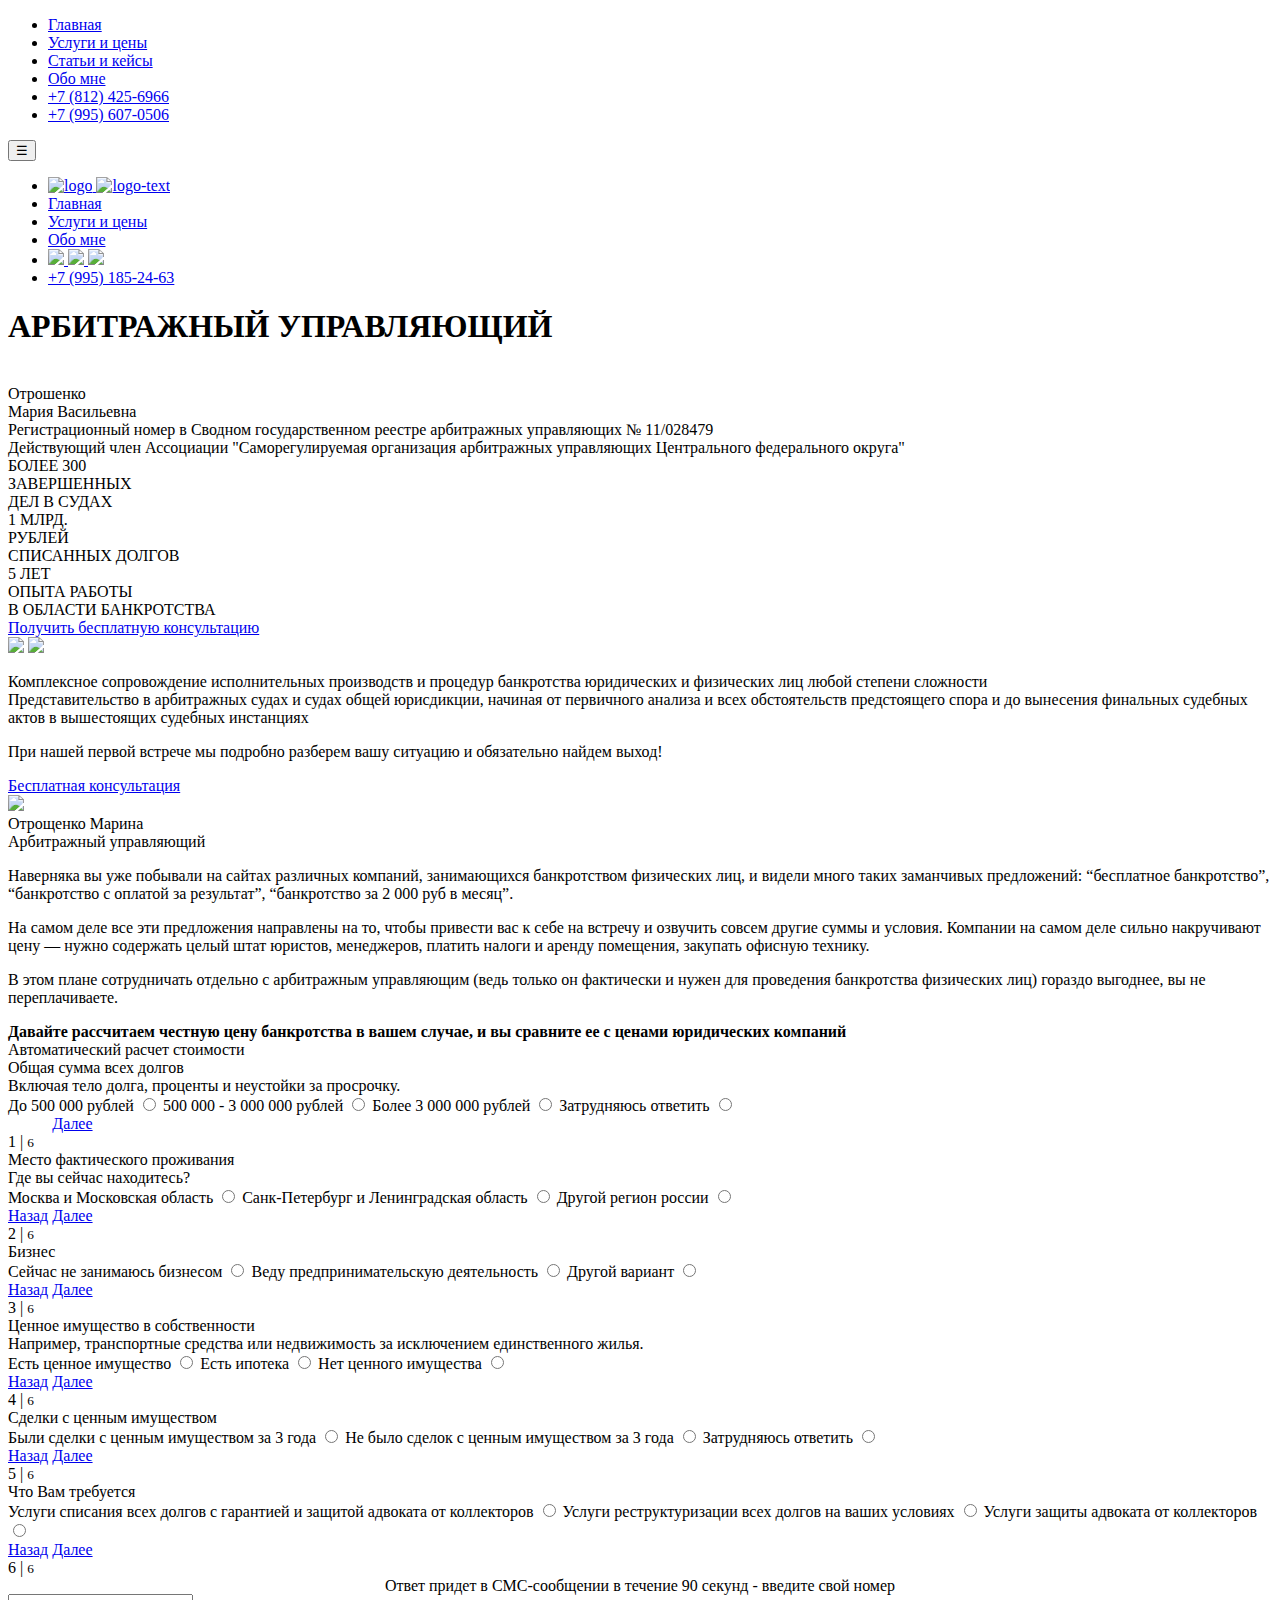
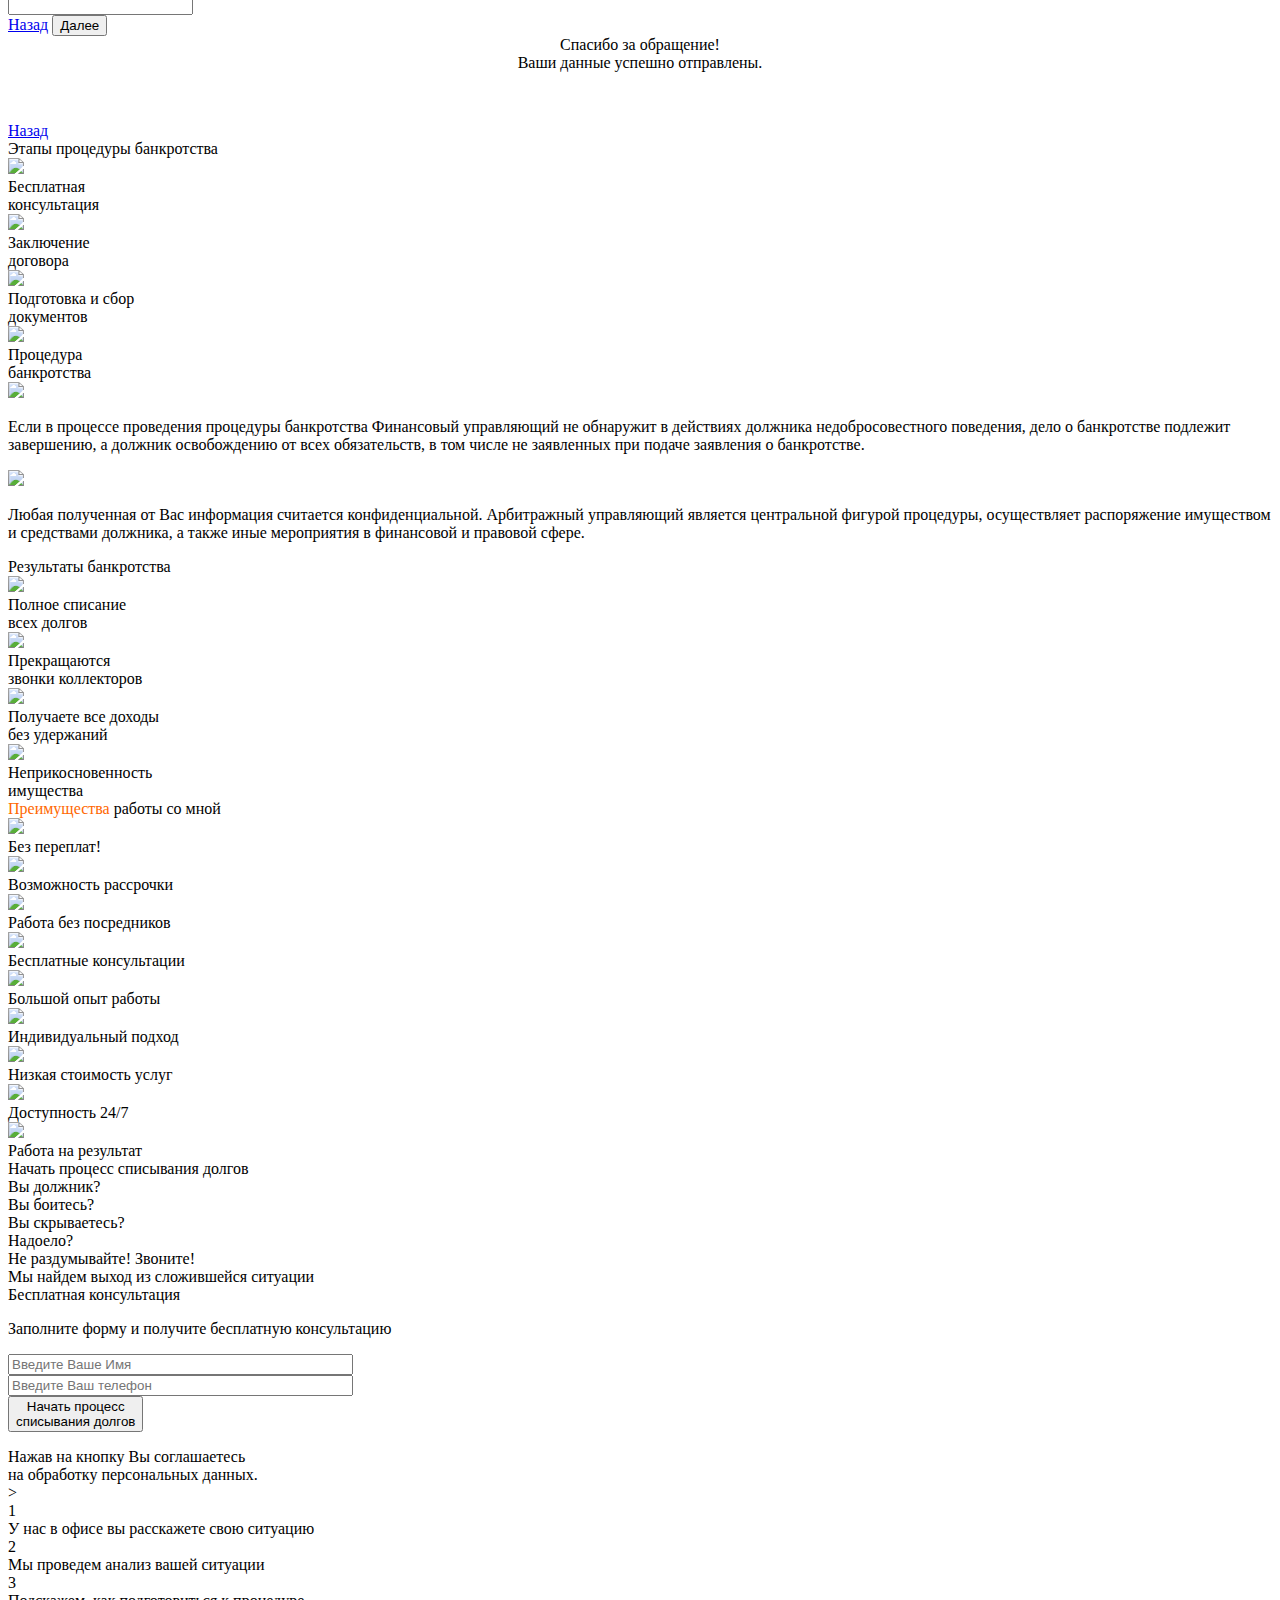
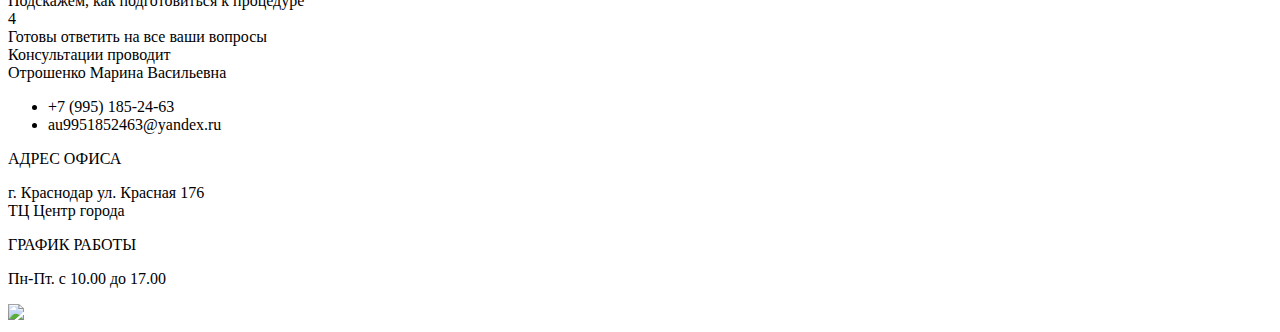
==== commit eaa852cb: "Переименовал папку индекса" ====
--- a/index.html
+++ b/index.html
@@ -1,6 +1,6 @@
 <!DOCTYPE html>
 <!-- Отрощенко-->
-<html lang="en"><head><meta http-equiv="Content-Type" content="text/html; charset=UTF-8"><meta name="viewport" content="width=device-width, initial-scale=1.0"><title>Арбитражный управляющий — Лаптова Ирина Сергеевна</title><meta content="Арбитражный управляющий — Лаптова Ирина Сергеевна" name="description"><link href="https://arbitr-laptova.ru/wp-content/themes/irina/img/logo.png" rel="icon"><meta name="description" content="Арбитражный управляющий в Санкт-Петербурге. Стоимость юридических услуг соответствует тому, что озвучили во время заявки, без повышений цен при встрече в офисе."><meta name="robots" content="follow, index, max-snippet:-1, max-video-preview:-1, max-image-preview:large"><link rel="canonical" href="https://arbitr-laptova.ru/"><meta property="og:locale" content="ru_RU"><meta property="og:type" content="website"><meta property="og:title" content="Арбитражный управляющий - Лаптова Ирина Сергеевна"><meta property="og:description" content="Арбитражный управляющий в Санкт-Петербурге. Стоимость юридических услуг соответствует тому, что озвучили во время заявки, без повышений цен при встрече в офисе."><meta property="og:url" content="https://arbitr-laptova.ru/"><meta property="og:site_name" content="Арбитражный управляющий - Лаптова Ирина Сергеевна"><meta property="og:updated_time" content="2021-06-18T13:20:42+03:00"><meta property="og:image" content="https://arbitr-laptova.ru/wp-content/uploads/2020/03/irina3.jpg"><meta property="og:image:secure_url" content="https://arbitr-laptova.ru/wp-content/uploads/2020/03/irina3.jpg"><meta property="og:image:width" content="472"><meta property="og:image:height" content="562"><meta property="og:image:alt" content="Арбитражный управляющий"><meta property="og:image:type" content="image/jpeg"><meta name="twitter:card" content="summary_large_image"><meta name="twitter:title" content="Арбитражный управляющий - Лаптова Ирина Сергеевна"><meta name="twitter:description" content="Арбитражный управляющий в Санкт-Петербурге. Стоимость юридических услуг соответствует тому, что озвучили во время заявки, без повышений цен при встрече в офисе."><meta name="twitter:image" content="https://arbitr-laptova.ru/wp-content/uploads/2020/03/irina3.jpg"> <script type="text/javascript" async="" src="./Арбитражный управляющий — Лаптова Ирина Сергеевна_files/Fvgz6T1XaV"></script><script async="" src="./Арбитражный управляющий — Лаптова Ирина Сергеевна_files/tag.js"></script><script type="application/ld+json" class="rank-math-schema-pro">{"@context":"https://schema.org","@graph":[{"@type":"Place","@id":"https://arbitr-laptova.ru/#place","geo":{"@type":"GeoCoordinates","latitude":"59.988065","longitude":" 30.309166"},"hasMap":"https://www.google.com/maps/search/?api=1&amp;query=59.988065, 30.309166","address":{"@type":"PostalAddress","streetAddress":"\u0443\u043b. \u0422\u043e\u0440\u0436\u043a\u043e\u0432\u0441\u043a\u0430\u044f \u0434.5, \u0411\u0426 \"\u041e\u043f\u0442\u0438\u043c\u0430\", \u043e\u0444\u0438\u0441 2010","addressLocality":"\u0421\u0430\u043d\u043a\u0442 \u041f\u0435\u0442\u0435\u0440\u0431\u0443\u0440\u0433","addressRegion":"\u041b\u0435\u043d\u0438\u043d\u0433\u0440\u0430\u0434\u0441\u043a\u0430\u044f \u043e\u0431\u043b\u0430\u0441\u0442\u044c","postalCode":"197342","addressCountry":"\u0420\u043e\u0441\u0441\u0438\u044f"}},{"@type":["LegalService","Organization"],"@id":"https://arbitr-laptova.ru/#organization","name":"\u0410\u0440\u0431\u0438\u0442\u0440\u0430\u0436\u043d\u044b\u0439 \u0443\u043f\u0440\u0430\u0432\u043b\u044f\u044e\u0449\u0438\u0439 - \u041b\u0430\u043f\u0442\u043e\u0432\u0430 \u0418\u0440\u0438\u043d\u0430 \u0421\u0435\u0440\u0433\u0435\u0435\u0432\u043d\u0430","url":"https://arbitr-laptova.ru","email":"nurik985","address":{"@type":"PostalAddress","streetAddress":"\u0443\u043b. \u0422\u043e\u0440\u0436\u043a\u043e\u0432\u0441\u043a\u0430\u044f \u0434.5, \u0411\u0426 \"\u041e\u043f\u0442\u0438\u043c\u0430\", \u043e\u0444\u0438\u0441 2010","addressLocality":"\u0421\u0430\u043d\u043a\u0442 \u041f\u0435\u0442\u0435\u0440\u0431\u0443\u0440\u0433","addressRegion":"\u041b\u0435\u043d\u0438\u043d\u0433\u0440\u0430\u0434\u0441\u043a\u0430\u044f \u043e\u0431\u043b\u0430\u0441\u0442\u044c","postalCode":"197342","addressCountry":"\u0420\u043e\u0441\u0441\u0438\u044f"},"logo":{"@type":"ImageObject","@id":"https://arbitr-laptova.ru/#logo","url":"https://arbitr-laptova.ru/wp-content/uploads/2020/02/logo.png","caption":"\u0410\u0440\u0431\u0438\u0442\u0440\u0430\u0436\u043d\u044b\u0439 \u0443\u043f\u0440\u0430\u0432\u043b\u044f\u044e\u0449\u0438\u0439 - \u041b\u0430\u043f\u0442\u043e\u0432\u0430 \u0418\u0440\u0438\u043d\u0430 \u0421\u0435\u0440\u0433\u0435\u0435\u0432\u043d\u0430","inLanguage":"ru-RU","width":"65","height":"65"},"openingHours":["Monday,Tuesday,Wednesday,Thursday,Friday,Saturday,Sunday 10:00-21:00"],"location":{"@id":"https://arbitr-laptova.ru/#place"},"image":{"@id":"https://arbitr-laptova.ru/#logo"},"telephone":"+7-812-425-69-66"},{"@type":"WebSite","@id":"https://arbitr-laptova.ru/#website","url":"https://arbitr-laptova.ru","name":"\u0410\u0440\u0431\u0438\u0442\u0440\u0430\u0436\u043d\u044b\u0439 \u0443\u043f\u0440\u0430\u0432\u043b\u044f\u044e\u0449\u0438\u0439 - \u041b\u0430\u043f\u0442\u043e\u0432\u0430 \u0418\u0440\u0438\u043d\u0430 \u0421\u0435\u0440\u0433\u0435\u0435\u0432\u043d\u0430","publisher":{"@id":"https://arbitr-laptova.ru/#organization"},"inLanguage":"ru-RU","potentialAction":{"@type":"SearchAction","target":"https://arbitr-laptova.ru/?s={search_term_string}","query-input":"required name=search_term_string"}},{"@type":"ImageObject","@id":"https://arbitr-laptova.ru/wp-content/uploads/2020/03/irina3.jpg","url":"https://arbitr-laptova.ru/wp-content/uploads/2020/03/irina3.jpg","width":"472","height":"562","inLanguage":"ru-RU"},{"@type":"Person","@id":"https://arbitr-laptova.ru/author/nurik985/","name":"Irina","url":"https://arbitr-laptova.ru/author/nurik985/","image":{"@type":"ImageObject","@id":"https://secure.gravatar.com/avatar/3100463253e1a0f37c4680a2bc96ee51?s=96&amp;d=mm&amp;r=g","url":"https://secure.gravatar.com/avatar/3100463253e1a0f37c4680a2bc96ee51?s=96&amp;d=mm&amp;r=g","caption":"Irina","inLanguage":"ru-RU"},"worksFor":{"@id":"https://arbitr-laptova.ru/#organization"}},{"@type":"WebPage","@id":"https://arbitr-laptova.ru/#webpage","url":"https://arbitr-laptova.ru/","name":"\u0410\u0440\u0431\u0438\u0442\u0440\u0430\u0436\u043d\u044b\u0439 \u0443\u043f\u0440\u0430\u0432\u043b\u044f\u044e\u0449\u0438\u0439 - \u041b\u0430\u043f\u0442\u043e\u0432\u0430 \u0418\u0440\u0438\u043d\u0430 \u0421\u0435\u0440\u0433\u0435\u0435\u0432\u043d\u0430","datePublished":"2020-02-29T22:10:31+03:00","dateModified":"2021-06-18T13:20:42+03:00","author":{"@id":"https://arbitr-laptova.ru/author/nurik985/"},"isPartOf":{"@id":"https://arbitr-laptova.ru/#website"},"primaryImageOfPage":{"@id":"https://arbitr-laptova.ru/wp-content/uploads/2020/03/irina3.jpg"},"inLanguage":"ru-RU"}]}</script> <link rel="dns-prefetch" href="https://code.jquery.com/"><link rel="dns-prefetch" href="https://cdnjs.cloudflare.com/"><link rel="stylesheet" id="theme_media-css" href="./Арбитражный управляющий — Лаптова Ирина Сергеевна_files/media.css" type="text/css" media="all"><link rel="stylesheet" id="wpo_min-header-0-css" href="./Арбитражный управляющий — Лаптова Ирина Сергеевна_files/wpo-minify-header-b2a11ec7.min.css" type="text/css" media="all"><link rel="stylesheet" id="theme_pushy-css" href="./Арбитражный управляющий — Лаптова Ирина Сергеевна_files/pushy.css" type="text/css" media="all"><link rel="stylesheet" id="wpo_min-header-2-css" href="./Арбитражный управляющий — Лаптова Ирина Сергеевна_files/wpo-minify-header-1e2f254d.min.css" type="text/css" media="all"><style type="text/css">a[href^="https://ya-distrib.ru/r/"], .mywidget__col > a.mywidget__link_advert, div[id^="_u_ablock_"], .adv-news-within, div[id^="yandex_rtb"], a[href^="https://ad.letmeads.com/"], div[data-adv-type="dfp"], #vid_vpaut_div, .adsbyyottos, .flat_pm_outgoing, #Ad2, #AdText, #Ad_Top, #Adfox_Banner, #AdvertFieldBottom, #AdvertFieldCenter, #AdvertFieldTop, #Advertisement, #AdvertisingTopLine, #BanHolder28-1, #BannerDiv, #BannerGBottom, #BannerGCenter, #BannerGIMG, #BannerGTop, #BannerH2Left, #BannerHIMG, #BannerHLeft, #BannerUnderBroChat, #JaboxAdBarOuter, #JobInformer, #METABAR_IFRAME, #MarketGidComposite1001, #PopUpWnd, #PopWin, #PopWin_popupsu_notds, #RichBanner_center, #Tadspacehead, #__adIframe, #ad-200, #ad-container, #ad-content, #ad-slides, #ad-wrapper, #ad1, #ad2, #ad3, #ad4, #ad7, #ad728x90 { display: none!important; }
+<html lang="ru-RU"><head><meta http-equiv="Content-Type" content="text/html; charset=UTF-8"><meta name="viewport" content="width=device-width, initial-scale=1.0"><title>Арбитражный управляющий — Отрощенко Марина Васильевна</title><meta content="Арбитражный управляющий — Лаптова Ирина Сергеевна" name="description"><link href="https://arbitr-laptova.ru/wp-content/themes/irina/img/logo.png" rel="icon"><meta name="description" content="Арбитражный управляющий в Санкт-Петербурге. Стоимость юридических услуг соответствует тому, что озвучили во время заявки, без повышений цен при встрече в офисе."><meta name="robots" content="follow, index, max-snippet:-1, max-video-preview:-1, max-image-preview:large"><link rel="canonical" href="https://arbitr-laptova.ru/"><meta property="og:locale" content="ru_RU"><meta property="og:type" content="website"><meta property="og:title" content="Арбитражный управляющий - Лаптова Ирина Сергеевна"><meta property="og:description" content="Арбитражный управляющий в Санкт-Петербурге. Стоимость юридических услуг соответствует тому, что озвучили во время заявки, без повышений цен при встрече в офисе."><meta property="og:url" content="https://arbitr-laptova.ru/"><meta property="og:site_name" content="Арбитражный управляющий - Лаптова Ирина Сергеевна"><meta property="og:updated_time" content="2021-06-18T13:20:42+03:00"><meta property="og:image" content="https://arbitr-laptova.ru/wp-content/uploads/2020/03/irina3.jpg"><meta property="og:image:secure_url" content="https://arbitr-laptova.ru/wp-content/uploads/2020/03/irina3.jpg"><meta property="og:image:width" content="472"><meta property="og:image:height" content="562"><meta property="og:image:alt" content="Арбитражный управляющий"><meta property="og:image:type" content="image/jpeg"><meta name="twitter:card" content="summary_large_image"><meta name="twitter:title" content="Арбитражный управляющий - Лаптова Ирина Сергеевна"><meta name="twitter:description" content="Арбитражный управляющий в Санкт-Петербурге. Стоимость юридических услуг соответствует тому, что озвучили во время заявки, без повышений цен при встрече в офисе."><meta name="twitter:image" content="https://arbitr-laptova.ru/wp-content/uploads/2020/03/irina3.jpg"> <script type="text/javascript" async="" src="./index_Files/Fvgz6T1XaV"></script><script async="" src="./index_Files/tag.js"></script><script type="application/ld+json" class="rank-math-schema-pro">{"@context":"https://schema.org","@graph":[{"@type":"Place","@id":"https://arbitr-laptova.ru/#place","geo":{"@type":"GeoCoordinates","latitude":"59.988065","longitude":" 30.309166"},"hasMap":"https://www.google.com/maps/search/?api=1&amp;query=59.988065, 30.309166","address":{"@type":"PostalAddress","streetAddress":"\u0443\u043b. \u0422\u043e\u0440\u0436\u043a\u043e\u0432\u0441\u043a\u0430\u044f \u0434.5, \u0411\u0426 \"\u041e\u043f\u0442\u0438\u043c\u0430\", \u043e\u0444\u0438\u0441 2010","addressLocality":"\u0421\u0430\u043d\u043a\u0442 \u041f\u0435\u0442\u0435\u0440\u0431\u0443\u0440\u0433","addressRegion":"\u041b\u0435\u043d\u0438\u043d\u0433\u0440\u0430\u0434\u0441\u043a\u0430\u044f \u043e\u0431\u043b\u0430\u0441\u0442\u044c","postalCode":"197342","addressCountry":"\u0420\u043e\u0441\u0441\u0438\u044f"}},{"@type":["LegalService","Organization"],"@id":"https://arbitr-laptova.ru/#organization","name":"\u0410\u0440\u0431\u0438\u0442\u0440\u0430\u0436\u043d\u044b\u0439 \u0443\u043f\u0440\u0430\u0432\u043b\u044f\u044e\u0449\u0438\u0439 - \u041b\u0430\u043f\u0442\u043e\u0432\u0430 \u0418\u0440\u0438\u043d\u0430 \u0421\u0435\u0440\u0433\u0435\u0435\u0432\u043d\u0430","url":"https://arbitr-laptova.ru","email":"nurik985","address":{"@type":"PostalAddress","streetAddress":"\u0443\u043b. \u0422\u043e\u0440\u0436\u043a\u043e\u0432\u0441\u043a\u0430\u044f \u0434.5, \u0411\u0426 \"\u041e\u043f\u0442\u0438\u043c\u0430\", \u043e\u0444\u0438\u0441 2010","addressLocality":"\u0421\u0430\u043d\u043a\u0442 \u041f\u0435\u0442\u0435\u0440\u0431\u0443\u0440\u0433","addressRegion":"\u041b\u0435\u043d\u0438\u043d\u0433\u0440\u0430\u0434\u0441\u043a\u0430\u044f \u043e\u0431\u043b\u0430\u0441\u0442\u044c","postalCode":"197342","addressCountry":"\u0420\u043e\u0441\u0441\u0438\u044f"},"logo":{"@type":"ImageObject","@id":"https://arbitr-laptova.ru/#logo","url":"https://arbitr-laptova.ru/wp-content/uploads/2020/02/logo.png","caption":"\u0410\u0440\u0431\u0438\u0442\u0440\u0430\u0436\u043d\u044b\u0439 \u0443\u043f\u0440\u0430\u0432\u043b\u044f\u044e\u0449\u0438\u0439 - \u041b\u0430\u043f\u0442\u043e\u0432\u0430 \u0418\u0440\u0438\u043d\u0430 \u0421\u0435\u0440\u0433\u0435\u0435\u0432\u043d\u0430","inLanguage":"ru-RU","width":"65","height":"65"},"openingHours":["Monday,Tuesday,Wednesday,Thursday,Friday,Saturday,Sunday 10:00-21:00"],"location":{"@id":"https://arbitr-laptova.ru/#place"},"image":{"@id":"https://arbitr-laptova.ru/#logo"},"telephone":"+7-812-425-69-66"},{"@type":"WebSite","@id":"https://arbitr-laptova.ru/#website","url":"https://arbitr-laptova.ru","name":"\u0410\u0440\u0431\u0438\u0442\u0440\u0430\u0436\u043d\u044b\u0439 \u0443\u043f\u0440\u0430\u0432\u043b\u044f\u044e\u0449\u0438\u0439 - \u041b\u0430\u043f\u0442\u043e\u0432\u0430 \u0418\u0440\u0438\u043d\u0430 \u0421\u0435\u0440\u0433\u0435\u0435\u0432\u043d\u0430","publisher":{"@id":"https://arbitr-laptova.ru/#organization"},"inLanguage":"ru-RU","potentialAction":{"@type":"SearchAction","target":"https://arbitr-laptova.ru/?s={search_term_string}","query-input":"required name=search_term_string"}},{"@type":"ImageObject","@id":"https://arbitr-laptova.ru/wp-content/uploads/2020/03/irina3.jpg","url":"https://arbitr-laptova.ru/wp-content/uploads/2020/03/irina3.jpg","width":"472","height":"562","inLanguage":"ru-RU"},{"@type":"Person","@id":"https://arbitr-laptova.ru/author/nurik985/","name":"Irina","url":"https://arbitr-laptova.ru/author/nurik985/","image":{"@type":"ImageObject","@id":"https://secure.gravatar.com/avatar/3100463253e1a0f37c4680a2bc96ee51?s=96&amp;d=mm&amp;r=g","url":"https://secure.gravatar.com/avatar/3100463253e1a0f37c4680a2bc96ee51?s=96&amp;d=mm&amp;r=g","caption":"Irina","inLanguage":"ru-RU"},"worksFor":{"@id":"https://arbitr-laptova.ru/#organization"}},{"@type":"WebPage","@id":"https://arbitr-laptova.ru/#webpage","url":"https://arbitr-laptova.ru/","name":"\u0410\u0440\u0431\u0438\u0442\u0440\u0430\u0436\u043d\u044b\u0439 \u0443\u043f\u0440\u0430\u0432\u043b\u044f\u044e\u0449\u0438\u0439 - \u041b\u0430\u043f\u0442\u043e\u0432\u0430 \u0418\u0440\u0438\u043d\u0430 \u0421\u0435\u0440\u0433\u0435\u0435\u0432\u043d\u0430","datePublished":"2020-02-29T22:10:31+03:00","dateModified":"2021-06-18T13:20:42+03:00","author":{"@id":"https://arbitr-laptova.ru/author/nurik985/"},"isPartOf":{"@id":"https://arbitr-laptova.ru/#website"},"primaryImageOfPage":{"@id":"https://arbitr-laptova.ru/wp-content/uploads/2020/03/irina3.jpg"},"inLanguage":"ru-RU"}]}</script> <link rel="dns-prefetch" href="https://code.jquery.com/"><link rel="dns-prefetch" href="https://cdnjs.cloudflare.com/"><link rel="stylesheet" id="theme_media-css" href="./index_Files/media.css" type="text/css" media="all"><link rel="stylesheet" id="wpo_min-header-0-css" href="./index_Files/wpo-minify-header-b2a11ec7.min.css" type="text/css" media="all"><link rel="stylesheet" id="theme_pushy-css" href="./index_Files/pushy.css" type="text/css" media="all"><link rel="stylesheet" id="wpo_min-header-2-css" href="./index_Files/wpo-minify-header-1e2f254d.min.css" type="text/css" media="all"><style type="text/css">a[href^="https://ya-distrib.ru/r/"], .mywidget__col > a.mywidget__link_advert, div[id^="_u_ablock_"], .adv-news-within, div[id^="yandex_rtb"], a[href^="https://ad.letmeads.com/"], div[data-adv-type="dfp"], #vid_vpaut_div, .adsbyyottos, .flat_pm_outgoing, #Ad2, #AdText, #Ad_Top, #Adfox_Banner, #AdvertFieldBottom, #AdvertFieldCenter, #AdvertFieldTop, #Advertisement, #AdvertisingTopLine, #BanHolder28-1, #BannerDiv, #BannerGBottom, #BannerGCenter, #BannerGIMG, #BannerGTop, #BannerH2Left, #BannerHIMG, #BannerHLeft, #BannerUnderBroChat, #JaboxAdBarOuter, #JobInformer, #METABAR_IFRAME, #MarketGidComposite1001, #PopUpWnd, #PopWin, #PopWin_popupsu_notds, #RichBanner_center, #Tadspacehead, #__adIframe, #ad-200, #ad-container, #ad-content, #ad-slides, #ad-wrapper, #ad1, #ad2, #ad3, #ad4, #ad7, #ad728x90 { display: none!important; }
 #adContainer, #adHeadBanner, #adL, #adP, #adTop, #adWrapper, #ad_container, #ad_help_link, #ad_hide_mask_ad_0, #ad_hide_mask_ad_1, #ad_space, #ad_square, #ad_wrapper, #adbns, #adf_notifiers_wrap, #adposition3, #adriver_banner, #adsCSS, #adspace, #adt, #advRightBox, #advblock, #advbroker_place_1, #advbroker_place_10, #advbroker_place_2, #advbroker_place_3, #advbroker_place_4, #advbroker_place_5, #advbroker_place_6, #advbroker_place_7, #advbroker_place_8, #advbroker_place_9, #advertbox, #advertise, #advertisement, #advertising, #advertising_floater, #advertisment, #adverts, #advrich, #advunder-top, #adzerk3, #app-banners, #b_top-banner, #ban_zone_4, #banerHead, #banner-container, #banner-container-240x400, #banner-header-bottom, #banner-placeholder { display: none!important; }
 #banner-top, #banner-top-2, #banner-top-3, #banner-top-4, #banner-wrap, #banner240, #banner300_250, #banner3_wraper, #banner_2, #banner_box, #banner_carousel, #banner_column, #banner_container, #banner_container_bayru, #banner_container_ch, #banner_div, #banner_head, #banner_journals, #banner_notes, #banner_place_1_wrap, #banner_title, #banner_top, #banner_top2, #bannerlayer, #banners-for-study, #banners_bottom, #banners_left, #banners_right, #banners_rot, #banners_rot_block, #bannner_header, #bbccom_mpu, #bbccom_storyprintsponsorship, #bg_banner_l, #bg_banner_r, #bl_top_reklama, #bl_top_reklama2, #bottom-banners, #bottomBanners, #bottom_advert, #bottom_commercial, #branding_block, #branding_flash, #brandtop, #breklama, #buttonad, #contentAd, #content_ad, #cpa-system-banner, #ctl00_Main3_bannerDiv { display: none!important; }
 #ctl00_abot_bb, #ctl00_atop_bt, #ctnAdsRight, #divFlashTeaser, #dle-content #lp-block-1, #dle-content #sip22, #dle-content .cb_dav_container, #dle-content .download_inner, #dle-content .mad22-search, #dle-content .modul-sp_main, #dle-content .search_result, #dle-content > #down-up, #dle-content > noindex > span, #dle-content noindex > div.central, #dle-content noindex > table[style], #explosive_banner_1240, #f_advert, #featuread, #floating_banner_bottom, #footer_ads, #from_our_sponsors, #gad, #google_ads_frame1, #googleadbox, #head-ad, #head-banner, #header_ad, #header_banner, #icq_place, #informers-168, #isviVideoBlock, #jobukrnet, #leader-sponsor, #left_ban, #left_ban2, #left_ban_micro, #left_reklama, #leftbanners, #lt-topbanner, #mailru_game_leftclicks, #mailru_game_righgtclicks, #mediaget_box, #mpu, #n_Ad, #nolix, #partnerIframe, #player_ads_block, #poptrafWin, #preS_BANNERID, #preS_BANNERID2 { display: none!important; }
@@ -513,35 +513,35 @@
 img[title="similars powered by maxad"], img[src][alt="bazuka"], .widget-advert.text-center.my-3, body[style*="background: url(https://jhn.testfilex.cloud/"] >div.fancybox-container { display: none!important; }
 
 .pub_728x90.text-ad.textAd.text_ad.text_ads.text-ads.text-ad-links { display: block !important; }
-div[class="adsbygoogle"][id="ad-detector"] { display: block !important; }</style><link rel="stylesheet" href="./Арбитражный управляющий — Лаптова Ирина Сергеевна_files/widget.css"></head><body class="body" style=""><div class="b-popup" id="popup1" style="display: none;"><div class="b-popup-content" id="popupcontent"><div class="popup__text2" style="text-align: center; font-size: 25px; line-height: 28px; color: black;">
-Ваша заявка отправлена!</div><div class="popup_close"><a href="javascript:PopUpHide2()"><img src="./Арбитражный управляющий — Лаптова Ирина Сергеевна_files/close.png"></a></div></div></div><div class="b-popup" id="popup2" style="display: none;"><form class="b-popup-content reg__cont form2" id="popupcontent" action="https://arbitr-laptova.ru/" method="post"><div class="popup_close"><a href="javascript:PopUpHide()"><img src="./Арбитражный управляющий — Лаптова Ирина Сергеевна_files/close.png"></a></div><div class="reg__title">Бесплатная <br> консультация</div>
+div[class="adsbygoogle"][id="ad-detector"] { display: block !important; }</style><link rel="stylesheet" href="./index_Files/widget.css"></head><body class="body" style=""><div class="b-popup" id="popup1" style="display: none;"><div class="b-popup-content" id="popupcontent"><div class="popup__text2" style="text-align: center; font-size: 25px; line-height: 28px; color: black;">
+Ваша заявка отправлена!</div><div class="popup_close"><a href="javascript:PopUpHide2()"><img src="./index_Files/close.png"></a></div></div></div><div class="b-popup" id="popup2" style="display: none;"><form class="b-popup-content reg__cont form2" id="popupcontent" action="https://arbitr-laptova.ru/" method="post"><div class="popup_close"><a href="javascript:PopUpHide()"><img src="./index_Files/close.png"></a></div><div class="reg__title">Бесплатная <br> консультация</div>
 <input type="text" name="name" required="" placeholder="Введите Ваше Имя" pattern="^[а-яА-ЯеЁa-zA-Z\s]+$">
 <input type="tel" class="phones" name="phone" required="" placeholder="Введите Ваш Телефон">
 <input type="text" name="comment" placeholder="Текст сообщения" style="height: 100px;">
 <button type="submit" name="submit" class="reg__btn">Получить</button></form></div><nav class="pushy pushy-left" data-focus="#first-link"><div class="pushy-content"><ul><li class="pushy-link"><a href="https://arbitr-laptova.ru/">Главная</a></li><li class="pushy-link"><a href="https://arbitr-laptova.ru/services/">Услуги и цены</a></li><li class="pushy-link"><a href="https://arbitr-laptova.ru/articles/">Статьи и кейсы</a></li><li class="pushy-link"><a href="https://arbitr-laptova.ru/contacts/">Обо мне</a></li><li class="pushy-link"><a href="tel:+78124256966">+7 (812) 425-6966</a></li><li class="pushy-link"><a href="tel:+79956070506">+7 (995) 607-0506</a></li></ul></div></nav><div class="site-overlay"></div>
 <button class="menu-btn btnnn">☰</button><header class="header" id="header"><div class="container"><div class="row"><div class="col-12"><nav class="header__menu"><ul class="header__list"><li class="header__item">
 <a href="https://arbitr-laptova.ru/">
-<img src="./Арбитражный управляющий — Лаптова Ирина Сергеевна_files/logo.png" alt="logo" class="header__logo">
-<img src="./Арбитражный управляющий — Лаптова Ирина Сергеевна_files/logo_text.png" alt="logo-text" class="logo_text">
+<img src="./index_Files/logo.png" alt="logo" class="header__logo">
+<img src="./index_Files/logo_text.png" alt="logo-text" class="logo_text">
 </a></li><li class="header__item header__link__active">
 <a class="header__link" href="https://arbitr-laptova.ru/">Главная</a></li><li class="header__item ">
 <a class="header__link" href="price.html">Услуги и цены</a></li><li class="header__item ">
 <!--<a class="header__link" href="https://arbitr-laptova.ru/articles/">Статьи и кейсы</a></li><li class="header__item ">-->
 <a class="header__link" href="About me.html">Обо мне</a></li><li class="header__item icons">
 <a href="tel:+79951852463">
-<img src="./Арбитражный управляющий — Лаптова Ирина Сергеевна_files/whp.svg" class="header__icon">
+<img src="./index_Files/whp.svg" class="header__icon">
 </a>
 <a href="tel:+79951852463">
-<img src="./Арбитражный управляющий — Лаптова Ирина Сергеевна_files/vbr.svg" class="header__icon">
+<img src="./index_Files/vbr.svg" class="header__icon">
 </a>
 <a href="tel:+79951852463">
-<img src="./Арбитражный управляющий — Лаптова Ирина Сергеевна_files/tlg.svg" class="header__icon">
+<img src="./index_Files/tlg.svg" class="header__icon">
 </a></li><li class="header__item"><div class="header__wrapp">
 <a href="tel:+79951852463" class="header__link ph">+7 (995) 185-24-63</a></div></li></ul></nav></div></div><div class="row"><div class="col-12"><h1 class="header__title">
 АРБИТРАЖНЫЙ УПРАВЛЯЮЩИЙ</h1></div></div><div class="row header__row"><div class="col-4 irina_img">
-<img src="./Арбитражный управляющий — Лаптова Ирина Сергеевна_files/irinalaptova.png" alt="" class="header__img"></div><div class="col-8"><div class="header__wrap2"><div class="header__name">
-Лаптова <br> Ирина Сергеевна</div><div class="header__p">
-Регистрационный номер в Сводном государственном реестре арбитражных управляющих № 16134.</div><div class="header__p">
+<img src="./index_Files/irinalaptova.png" alt="" class="header__img"></div><div class="col-8"><div class="header__wrap2"><div class="header__name">
+Отрошенко <br> Мария Васильевна</div><div class="header__p">
+Регистрационный номер в Сводном государственном реестре арбитражных управляющих № 11/028479</div><div class="header__p">
 Действующий член Ассоциации "Саморегулируемая организация арбитражных управляющих Центрального федерального округа"</div></div><div class="row"><div class="col-4"><div class="header__stat">
 <span class="header__bold">БОЛЕЕ 300</span> <br> ЗАВЕРШЕННЫХ <br> ДЕЛ В СУДАХ</div></div><div class="col-4"><div class="header__stat">
 <span class="header__bold">1 МЛРД.</span> <br> РУБЛЕЙ <br> СПИСАННЫХ ДОЛГОВ</div></div><div class="col-4"><div class="header__stat">
@@ -549,13 +549,14 @@
 <a href="javascript:PopUpShow()" class="header__btn">
 <span class="link_inner">Получить бесплатную консультацию</span>
 </a></div></div></div></div></div></header><section class="about" id="about"><div class="container"><div class="row"><div class="col-12">
-<img src="./Арбитражный управляющий — Лаптова Ирина Сергеевна_files/icon2.png" class="about__icon"></div></div><div class="row about__row"><div class="col-12 col-md-7"><div class="about__text">
-<img src="./Арбитражный управляющий — Лаптова Ирина Сергеевна_files/style1.png" class="about__style1">
-<img src="./Арбитражный управляющий — Лаптова Ирина Сергеевна_files/style1.png" class="about__style2"><p>Комплексное сопровождение исполнительных производств и процедур банкротства юридических и физических лиц любой степени сложности
+<!--<img src="./index_Files/icon2.png" class="about__icon"></div>-->
+</div><div class="row about__row"><div class="col-12 col-md-7"><div class="about__text">
+<img src="./index_Files/style1.png" class="about__style1">
+<img src="./index_Files/style1.png" class="about__style2"><p>Комплексное сопровождение исполнительных производств и процедур банкротства юридических и физических лиц любой степени сложности
  <br>Представительство в арбитражных судах и судах общей юрисдикции, начиная от первичного анализа и всех обстоятельств предстоящего спора и до вынесения финальных судебных актов в вышестоящих судебных инстанциях</p><p>При нашей первой встрече мы подробно разберем вашу ситуацию и обязательно найдем выход!</p></div>
 <a href="javascript:PopUpShow()" class="about__btn">Бесплатная консультация</a></div><div class="col-12 col-md-5"><div class="about__right">
-<img src="./Арбитражный управляющий — Лаптова Ирина Сергеевна_files/irina.png" class="about__img"><div class="about__name">
-<span class="about__style3">Лаптова Ирина</span> <br>Арбитражный управляющий</div></div></div></div></div></section><section class="calc" id="calc"><div class="container"><div class="row"><div class="col-12"><div class="calc__text"><p>Наверняка вы уже побывали на сайтах различных компаний, занимающихся банкротством физических лиц, и видели много таких заманчивых предложений: “бесплатное банкротство”, “банкротство с оплатой за результат”, “банкротство за 2 000 руб в месяц”.</p><p>На самом деле все эти предложения направлены на то, чтобы привести вас к себе на встречу и озвучить совсем другие суммы и условия. Компании на самом деле сильно накручивают цену — нужно содержать целый штат юристов, менеджеров, платить налоги и аренду помещения, закупать офисную технику.</p><p>В этом плане сотрудничать отдельно с арбитражным управляющим (ведь только он фактически и нужен для проведения банкротства физических лиц) гораздо выгоднее, вы не переплачиваете.</p><div class="calc__padd">
+<img src="./index_Files/irina.png" class="about__img"><div class="about__name">
+<span class="about__style3">Отрощенко Марина</span> <br>Арбитражный управляющий</div></div></div></div></div></section><section class="calc" id="calc"><div class="container"><div class="row"><div class="col-12"><div class="calc__text"><p>Наверняка вы уже побывали на сайтах различных компаний, занимающихся банкротством физических лиц, и видели много таких заманчивых предложений: “бесплатное банкротство”, “банкротство с оплатой за результат”, “банкротство за 2 000 руб в месяц”.</p><p>На самом деле все эти предложения направлены на то, чтобы привести вас к себе на встречу и озвучить совсем другие суммы и условия. Компании на самом деле сильно накручивают цену — нужно содержать целый штат юристов, менеджеров, платить налоги и аренду помещения, закупать офисную технику.</p><p>В этом плане сотрудничать отдельно с арбитражным управляющим (ведь только он фактически и нужен для проведения банкротства физических лиц) гораздо выгоднее, вы не переплачиваете.</p><div class="calc__padd">
 <b>Давайте рассчитаем честную цену банкротства в вашем случае, и вы сравните ее с ценами юридических компаний</b></div></div></div></div><div class="row"><div class="col-12"><div class="calc__box" id="calc__box"><form action="https://arbitr-laptova.ru/" method="post" class="form3"><div class="calc__box-title">Автоматический расчет стоимости</div><div class="calc__wrapp" id="calc1"><div class="flex_box"><div class="calc__box-text1">Общая сумма всех долгов</div><div class="calc__box-text2">Включая тело долга, проценты и неустойки за просрочку.</div><div class="calc__radio">																					<label class="containerr">До 500 000 рублей												<input type="radio" name="summ" value="До 500 000 рублей">
 <span class="checkmark"></span>
 </label>
@@ -568,7 +569,7 @@
 <label class="containerr">Затрудняюсь ответить												<input type="radio" name="summ" value="Затрудняюсь ответить">
 <span class="checkmark"></span>
 </label></div><div class="calc__wrapp-btn">
-<a href="https://arbitr-laptova.ru/#" class="calc__prev" style="opacity: 0;">Назад</a>
+<a href="index.html" class="calc__prev" style="opacity: 0;">Назад</a>
 <a href="javascript:next1()" class="calc__next">Далее</a></div><div class="calc__number">
 <span>1</span>
 <span class="separator">|</span>
@@ -644,26 +645,26 @@
 <button class="calc__next" type="submit" name="submit">Далее</button></div></div></div><div class="calc__wrapp" id="calc8"><div class="flex_box"><div class="calc__box-text1" style="text-align: center; line-height: 1.1em; margin-bottom: 50px;">Спасибо за обращение! <br> Ваши данные успешно отправлены.</div><div class="calc__wrapp-btn">
 <a href="javascript:prev5()" class="calc__prev">Назад</a>
 <a class="calc__next" style="opacity: 0;">Далее</a></div></div></div></form></div></div></div></div></section><section class="stages" id="stages"><div class="container"><div class="row"><div class="col-12"><div class="title">Этапы процедуры банкротства</div></div></div><div class="row stages__row"><div class="col-sm-3 col-6"><div class="stages__box">
-<img src="./Арбитражный управляющий — Лаптова Ирина Сергеевна_files/icon3.png" class="stages__icon"><div class="stages__box-text">Бесплатная <br> консультация</div></div></div><div class="col-sm-3 col-6"><div class="stages__box">
-<img src="./Арбитражный управляющий — Лаптова Ирина Сергеевна_files/icon4.png" class="stages__icon"><div class="stages__box-text">Заключение <br> договора</div></div></div><div class="col-sm-3 col-6"><div class="stages__box">
-<img src="./Арбитражный управляющий — Лаптова Ирина Сергеевна_files/icon5.png" class="stages__icon"><div class="stages__box-text">Подготовка и сбор <br> документов</div></div></div><div class="col-sm-3 col-6"><div class="stages__box">
-<img src="./Арбитражный управляющий — Лаптова Ирина Сергеевна_files/icon6.png" class="stages__icon"><div class="stages__box-text">Процедура <br> банкротства</div></div></div></div><div class="row stages__row2"><div class="col-6"><div class="stages__wrap">
-<img src="./Арбитражный управляющий — Лаптова Ирина Сергеевна_files/icon7.png" class="stages__img"><div class="stages__text"><p>Если в процессе проведения процедуры банкротства Финансовый управляющий не обнаружит в действиях должника недобросовестного поведения, дело о банкротстве подлежит завершению, а должник освобождению от всех обязательств, в том числе не заявленных при подаче заявления о банкротстве.</p></div></div></div><div class="col-6"><div class="stages__wrap">
-<img src="./Арбитражный управляющий — Лаптова Ирина Сергеевна_files/icon8.png" class="stages__img"><div class="stages__text"><p>Любая полученная от Вас информация считается конфиденциальной. Арбитражный управляющий является центральной фигурой процедуры, осуществляет распоряжение имуществом и средствами должника, а также иные мероприятия в финансовой и правовой сфере.</p></div></div></div></div></div></section><section class="result" id="result"><div class="container"><div class="row"><div class="col-12"><div class="title">Результаты банкротства</div></div></div><div class="row result__row"><div class="col-sm-3 col-6"><div class="result__box">
-<img src="./Арбитражный управляющий — Лаптова Ирина Сергеевна_files/icon9.png" class="result__icon"><div class="result__box-text">Полное списание <br> всех долгов</div></div></div><div class="col-sm-3 col-6"><div class="result__box">
-<img src="./Арбитражный управляющий — Лаптова Ирина Сергеевна_files/icon10.png" class="result__icon"><div class="result__box-text">Прекращаются <br> звонки коллекторов</div></div></div><div class="col-sm-3 col-6"><div class="result__box">
-<img src="./Арбитражный управляющий — Лаптова Ирина Сергеевна_files/icon11.png" class="result__icon"><div class="result__box-text">Получаете все доходы <br> без удержаний</div></div></div><div class="col-sm-3 col-6"><div class="result__box">
-<img src="./Арбитражный управляющий — Лаптова Ирина Сергеевна_files/icon12.png" class="result__icon"><div class="result__box-text">Неприкосновенность <br> имущества</div></div></div></div></div></section><section class="advn" id="advn"><div class="container"><div class="row"><div class="col-12"><div class="title">
+<img src="./index_Files/icon3.png" class="stages__icon"><div class="stages__box-text">Бесплатная <br> консультация</div></div></div><div class="col-sm-3 col-6"><div class="stages__box">
+<img src="./index_Files/icon4.png" class="stages__icon"><div class="stages__box-text">Заключение <br> договора</div></div></div><div class="col-sm-3 col-6"><div class="stages__box">
+<img src="./index_Files/icon5.png" class="stages__icon"><div class="stages__box-text">Подготовка и сбор <br> документов</div></div></div><div class="col-sm-3 col-6"><div class="stages__box">
+<img src="./index_Files/icon6.png" class="stages__icon"><div class="stages__box-text">Процедура <br> банкротства</div></div></div></div><div class="row stages__row2"><div class="col-6"><div class="stages__wrap">
+<img src="./index_Files/icon7.png" class="stages__img"><div class="stages__text"><p>Если в процессе проведения процедуры банкротства Финансовый управляющий не обнаружит в действиях должника недобросовестного поведения, дело о банкротстве подлежит завершению, а должник освобождению от всех обязательств, в том числе не заявленных при подаче заявления о банкротстве.</p></div></div></div><div class="col-6"><div class="stages__wrap">
+<img src="./index_Files/icon8.png" class="stages__img"><div class="stages__text"><p>Любая полученная от Вас информация считается конфиденциальной. Арбитражный управляющий является центральной фигурой процедуры, осуществляет распоряжение имуществом и средствами должника, а также иные мероприятия в финансовой и правовой сфере.</p></div></div></div></div></div></section><section class="result" id="result"><div class="container"><div class="row"><div class="col-12"><div class="title">Результаты банкротства</div></div></div><div class="row result__row"><div class="col-sm-3 col-6"><div class="result__box">
+<img src="./index_Files/icon9.png" class="result__icon"><div class="result__box-text">Полное списание <br> всех долгов</div></div></div><div class="col-sm-3 col-6"><div class="result__box">
+<img src="./index_Files/icon10.png" class="result__icon"><div class="result__box-text">Прекращаются <br> звонки коллекторов</div></div></div><div class="col-sm-3 col-6"><div class="result__box">
+<img src="./index_Files/icon11.png" class="result__icon"><div class="result__box-text">Получаете все доходы <br> без удержаний</div></div></div><div class="col-sm-3 col-6"><div class="result__box">
+<img src="./index_Files/icon12.png" class="result__icon"><div class="result__box-text">Неприкосновенность <br> имущества</div></div></div></div></div></section><section class="advn" id="advn"><div class="container"><div class="row"><div class="col-12"><div class="title">
 <span style="color:#ff6700">Преимущества</span> работы со мной</div></div></div><div class="row advn__row"><div class="col-4"><div class="advn__box">
-<img src="./Арбитражный управляющий — Лаптова Ирина Сергеевна_files/icon13.png" class="advn__img"></div><div class="advn__text">Без переплат!</div></div><div class="col-4"><div class="advn__box">
-<img src="./Арбитражный управляющий — Лаптова Ирина Сергеевна_files/icon14.png" class="advn__img"></div><div class="advn__text">Возможность рассрочки</div></div><div class="col-4"><div class="advn__box">
-<img src="./Арбитражный управляющий — Лаптова Ирина Сергеевна_files/icon15.png" class="advn__img"></div><div class="advn__text">Работа без посредников</div></div><div class="col-4"><div class="advn__box">
-<img src="./Арбитражный управляющий — Лаптова Ирина Сергеевна_files/icon16.png" class="advn__img"></div><div class="advn__text">Бесплатные консультации</div></div><div class="col-4"><div class="advn__box">
-<img src="./Арбитражный управляющий — Лаптова Ирина Сергеевна_files/icon17.png" class="advn__img"></div><div class="advn__text">Большой опыт работы</div></div><div class="col-4"><div class="advn__box">
-<img src="./Арбитражный управляющий — Лаптова Ирина Сергеевна_files/icon18.png" class="advn__img"></div><div class="advn__text">Индивидуальный подход</div></div><div class="col-4"><div class="advn__box">
-<img src="./Арбитражный управляющий — Лаптова Ирина Сергеевна_files/icon19.png" class="advn__img"></div><div class="advn__text">Низкая стоимость услуг</div></div><div class="col-4"><div class="advn__box">
-<img src="./Арбитражный управляющий — Лаптова Ирина Сергеевна_files/icon20.png" class="advn__img"></div><div class="advn__text">Доступность 24/7</div></div><div class="col-4"><div class="advn__box">
-<img src="./Арбитражный управляющий — Лаптова Ирина Сергеевна_files/icon21.png" class="advn__img"></div><div class="advn__text">Работа на результат</div></div></div></div></section><section class="callb" id="callb"><div class="container"><div class="row"><div class="col-sm-6 col-12"><div class="callb__title">
+<img src="./index_Files/icon13.png" class="advn__img"></div><div class="advn__text">Без переплат!</div></div><div class="col-4"><div class="advn__box">
+<img src="./index_Files/icon14.png" class="advn__img"></div><div class="advn__text">Возможность рассрочки</div></div><div class="col-4"><div class="advn__box">
+<img src="./index_Files/icon15.png" class="advn__img"></div><div class="advn__text">Работа без посредников</div></div><div class="col-4"><div class="advn__box">
+<img src="./index_Files/icon16.png" class="advn__img"></div><div class="advn__text">Бесплатные консультации</div></div><div class="col-4"><div class="advn__box">
+<img src="./index_Files/icon17.png" class="advn__img"></div><div class="advn__text">Большой опыт работы</div></div><div class="col-4"><div class="advn__box">
+<img src="./index_Files/icon18.png" class="advn__img"></div><div class="advn__text">Индивидуальный подход</div></div><div class="col-4"><div class="advn__box">
+<img src="./index_Files/icon19.png" class="advn__img"></div><div class="advn__text">Низкая стоимость услуг</div></div><div class="col-4"><div class="advn__box">
+<img src="./index_Files/icon20.png" class="advn__img"></div><div class="advn__text">Доступность 24/7</div></div><div class="col-4"><div class="advn__box">
+<img src="./index_Files/icon21.png" class="advn__img"></div><div class="advn__text">Работа на результат</div></div></div></div></section><section class="callb" id="callb"><div class="container"><div class="row"><div class="col-sm-6 col-12"><div class="callb__title">
 Начать процесс списывания долгов</div><div class="callb__q">
 Вы должник?<br>
 Вы боитесь?<br>
@@ -671,7 +672,7 @@
 Надоело?</div><div class="callb__title2">
 Не раздумывайте! Звоните!</div><div class="callb__text">
 Мы найдем выход из сложившейся ситуации<br>
-Бесплатная консультация</div></div><div class="col-sm-6 col-12 callb_flex"><div role="form" class="wpcf7" id="wpcf7-f118-o1" lang="ru-RU" dir="ltr"><div class="screen-reader-response"><p role="status" aria-live="polite" aria-atomic="true"></p><ul></ul></div><form action="https://arbitr-laptova.ru/#wpcf7-f118-o1" method="post" class="wpcf7-form init callb__form" novalidate="novalidate" data-status="init"><div style="display: none;">
+Бесплатная консультация</div></div><div class="col-sm-6 col-12 callb_flex"><div role="form" class="wpcf7" id="wpcf7-f118-o1" lang="ru-RU" dir="ltr"><div class="screen-reader-response"><p role="status" aria-live="polite" aria-atomic="true"></p><ul></ul></div><form action="index_files/#wpcf7-f118-o1" method="post" class="wpcf7-form init callb__form" novalidate="novalidate" data-status="init"><div style="display: none;">
 <input type="hidden" name="_wpcf7" value="118">
 <input type="hidden" name="_wpcf7_version" value="5.3.2">
 <input type="hidden" name="_wpcf7_locale" value="ru_RU">
@@ -682,18 +683,19 @@
 <button class="wpcf7-form-control wpcf7-submit callb__btn" type="submit" name="submit">Начать процесс <br> списывания долгов</button><span class="ajax-loader"></span></p><div class="callb__form-terms">Нажав на кнопку Вы соглашаетесь <br> на обработку персональных данных.</div>
 
 </a>
-><div class="irina__wrapp"><div class="irina__number">1</div><div class="irina__wrapp-text">У нас в офисе вы расскажете свою ситуацию</div></div><div class="irina__wrapp"><div class="irina__number">2</div><div class="irina__wrapp-text">Мы проведем анализ вашей ситуации</div></div><div class="irina__wrapp"><div class="irina__number">3</div><div class="irina__wrapp-text">Подскажем, как подготовиться к процедуре</div></div><div class="irina__wrapp"><div class="irina__number">4</div><div class="irina__wrapp-text">Готовы ответить на все ваши вопросы</div></div></div></div></div><div class="law_service"><div class="container"><div class="half_box"><div class="irina__text3">Консультации проводит арбитражный управляющий</div><div class="irina__text4">Лаптова Ирина Сергеевна</div></div></div><div></div></div></section><section class="bottom" id="bottom"><div class="container"><div class="main_info"><div class="bottom__flex"><ul class="bottom__flex-ul"><li class="bottom__flex-li">+7 (995) 185-24-63</li><li class="bottom__flex-li mail">au9951852463@yandex.ru</li></ul></div><div class="bottom__address"><div class="contact_info">
+><div class="irina__wrapp"><div class="irina__number">1</div><div class="irina__wrapp-text">У нас в офисе вы расскажете свою ситуацию</div></div><div class="irina__wrapp"><div class="irina__number">2</div><div class="irina__wrapp-text">Мы проведем анализ вашей ситуации</div></div><div class="irina__wrapp"><div class="irina__number">3</div><div class="irina__wrapp-text">Подскажем, как подготовиться к процедуре</div></div><div class="irina__wrapp"><div class="irina__number">4</div><div class="irina__wrapp-text">Готовы ответить на все ваши вопросы</div></div></div></div></div><div class="law_service"><div class="container"><div class="half_box">
+    <div class="irina__text3">Консультации проводит</div><div class="irina__text4">Отрошенко Марина Васильевна </div></div></div><div></div></div></section><section class="bottom" id="bottom"><div class="container"><div class="main_info"><div class="bottom__flex"><ul class="bottom__flex-ul"><li class="bottom__flex-li">+7 (995) 185-24-63</li><li class="bottom__flex-li mail">au9951852463@yandex.ru</li></ul></div><div class="bottom__address"><div class="contact_info">
 <div class="bottom__address-big">
 АДРЕС ОФИСА <br></div>
 <p>г. Краснодар ул. Красная 176<br>
 ТЦ Центр города<br></p></div><div class="contact_info"><div class="bottom__address-big">
 ГРАФИК РАБОТЫ <br></div><p>Пн-Пт. с 10.00 до 17.00</p></div></div>
 <!--<div class="socials_box"><div class="bottom__social" style="display:block">
-<a href="https://vk.com/arbitrlaptova" target="_blank"><img src="./Арбитражный управляющий — Лаптова Ирина Сергеевна_files/social3.svg" class="bottom__social-img"></a> <script type="text/javascript" src="./Арбитражный управляющий — Лаптова Ирина Сергеевна_files/openapi.js"></script> <div id="vk_groups" style="width: 300px; height: 185px; background: url(&quot;https://vk.com/images/upload.gif&quot;) center center no-repeat transparent;"><iframe name="fXDbf7f2" frameborder="0" src="./Арбитражный управляющий — Лаптова Ирина Сергеевна_files/widget_community.html" width="300" height="185" scrolling="no" id="vkwidget1" style="overflow: hidden;"></iframe></div> <script type="text/javascript">VK.Widgets.Group("vk_groups",{mode:3,width:"300"},126346485)</script> </div><div class="bottom__social">
---><a href="index.html#"><img src="./Арбитражный управляющий — Лаптова Ирина Сергеевна_files/messengers.png" class="bottom__social_msg"></a>
-<a href="index.html#"><img src="./Арбитражный управляющий — Лаптова Ирина Сергеевна_files/messengers2.png" class="bottom__social_msg"></a></div></div></div></div></section><footer class="footer" id="footer"><div class="container"><div class="row"><div class="col-12"><div class="footer__text">АРБИТРАЖНЫЙ УПРАВЛЯЮЩИЙ ИРИНА ЛАПТОВА © 2016-2020. Все права защищены.</div></div></div></div></footer>
+<a href="https://vk.com/arbitrlaptova" target="_blank"><img src="./index_Files/social3.svg" class="bottom__social-img"></a> <script type="text/javascript" src="./index_Files/openapi.js"></script> <div id="vk_groups" style="width: 300px; height: 185px; background: url(&quot;https://vk.com/images/upload.gif&quot;) center center no-repeat transparent;"><iframe name="fXDbf7f2" frameborder="0" src="./index_Files/widget_community.html" width="300" height="185" scrolling="no" id="vkwidget1" style="overflow: hidden;"></iframe></div> <script type="text/javascript">VK.Widgets.Group("vk_groups",{mode:3,width:"300"},126346485)</script> </div><div class="bottom__social">
+--><a href="tel:+79951852463"><img src="./index_Files/messengers.png" class="bottom__social_msg"></a>
+<!--<a href="index.html#"><img src="./index_Files/messengers2.png" class="bottom__social_msg"></a></div></div></div></div></section><footer class="footer" id="footer"><div class="container"><div class="row"><div class="col-12"><div class="footer__text">Отрощенко Марина сопровождение исполнительных производств и процедур банкротства </div></div></div></div></footer>
 <!-- Живо сайт
     <script type="text/javascript">(function(m,e,t,r,i,k,a){m[i]=m[i]||function(){(m[i].a=m[i].a||[]).push(arguments)};m[i].l=1*new Date();k=e.createElement(t),a=e.getElementsByTagName(t)[0],k.async=1,k.src=r,a.parentNode.insertBefore(k,a)})(window,document,"script","https://mc.yandex.ru/metrika/tag.js","ym");ym(54347602,"init",{clickmap:!0,trackLinks:!0,accurateTrackBounce:!0,webvisor:!0,trackHash:!0})</script> <noscript><div><img
 src="https://mc.yandex.ru/watch/54347602" style="position:absolute; left:-9999px;" alt="" /></div></noscript>
- <script>document.addEventListener("DOMContentLoaded",function(){var e="undefined"!=typeof MutationObserver;if(WPO_LazyLoad.update(),e){var t=new MutationObserver(function(e){e.forEach(function(e){WPO_LazyLoad.update(e.addedNodes)})}),a={childList:!0,subtree:!0},n=document.getElementsByTagName("body")[0];t.observe(n,a)}else window.addEventListener("load",function(){WPO_LazyLoad.deferred_call("update",WPO_LazyLoad.update)}),window.addEventListener("scroll",function(){WPO_LazyLoad.deferred_call("update",WPO_LazyLoad.update)}),window.addEventListener("resize",function(){WPO_LazyLoad.deferred_call("update",WPO_LazyLoad.update)}),document.getElementsByTagName("body")[0].addEventListener("post-load",function(){WPO_LazyLoad.deferred_call("update",WPO_LazyLoad.update)})});var WPO_Intersection_Observer=function(e,t){function a(e){d.push(e)}function n(e){var t;for(t in d)if(d.hasOwnProperty(t)&&e==d[t])return void delete d[t]}function r(){var t;for(t in d)d.hasOwnProperty(t)&&o(d[t])&&(e(d[t]),n(d[t]))}function o(e){var a=e.getBoundingClientRect(),n=window.innerHeight||document.documentElement.clientHeight||document.body.clientHeight;return a.top-t.offset<n&&a.bottom+t.offset>0}var d=[];return t=t||{offset:100},window.addEventListener("load",function(){WPO_LazyLoad.deferred_call("check",r)}),window.addEventListener("scroll",function(){WPO_LazyLoad.deferred_call("check",r)}),window.addEventListener("resize",function(){WPO_LazyLoad.deferred_call("check",r)}),{observe:a,unobserve:n}},WPO_LazyLoad=function(){function e(e){if(!c(e,f.loaded_class)){s(e,f.loaded_class),l.unobserve(e),i(e,f.observe_class);var a,n=e.tagName;if("picture"==n.toLowerCase())for(a in e.childNodes)e.childNodes.hasOwnProperty(a)&&t(e.childNodes[a]);else t(e)}}function t(e){if("undefined"!=typeof e.getAttribute){var t=e.getAttribute("data-src"),n=e.getAttribute("data-srcset"),r=e.getAttribute("data-background"),o=e.getAttribute("data-background-image");t&&(e.setAttribute("src",t),e.removeAttribute("data-src")),n&&(e.setAttribute("srcset",n),e.removeAttribute("data-srcset")),r&&(e.style.background=a(e.style.background,r.split(";")),e.removeAttribute("data-background")),o&&(e.style.backgroundImage=a(e.style.backgroundImage,o.split(";")),e.removeAttribute("data-background-image"))}}function a(e,t){var a=0;return e.replaceAll(/url\([^\)]*\)/gi,function(){return["url('",t[a++],"')"].join("")})}function n(t){var a;for(a in t)t.hasOwnProperty(a)&&t[a].isIntersecting&&e(t[a].target)}function r(e){i(e,f.select_class),c(e,f.observe_class)||(s(e,f.observe_class),l.observe(e))}function o(e){var t,a=e||Array.prototype.slice.call(f.container.getElementsByClassName(f.select_class));for(t in a)a.hasOwnProperty(t)&&(c(a[t],f.select_class)?r(a[t]):a[t].childNodes&&a[t].childNodes.length&&o(a[t].childNodes))}function d(e,t,a){a=a||200,v[e]=v[e]?v[e]+1:1,setTimeout(function(){var n=(new Date).getTime(),r=b[e]||0;v[e]--,(0===v[e]||r+a<n)&&(b[e]=n,t())},a)}function s(e,t){c(e,t)||(e.className?e.className+=" "+t:e.className=t)}function i(e,t){var a=new RegExp(["(^|\\s)",t,"(\\s|$)"].join(""));e.className=e.className.replace(a," ")}function c(e,t){var a=new RegExp(["(^|\\s)",t,"(\\s|$)"].join(""));return a.test(e.className)}var l,u="undefined"!=typeof IntersectionObserver,f={container:window.document,select_class:"lazyload",observe_class:"lazyload-observe",loaded_class:"lazyload-loaded"};l=u?new IntersectionObserver(n,{root:null,rootMargin:"0px",threshold:[.1]}):new WPO_Intersection_Observer(e);var v={},b={};return{update:o,deferred_call:d}}()</script><script type="text/javascript" src="./Арбитражный управляющий — Лаптова Ирина Сергеевна_files/jquery-1.11.0.min.js" id="jquery-js"></script> <script type="text/javascript" id="wpo_min-footer-1-js-extra">var wpcf7={"apiSettings":{"root":"https:\/\/arbitr-laptova.ru\/wp-json\/contact-form-7\/v1","namespace":"contact-form-7\/v1"},"cached":"1"}</script> <script type="text/javascript" src="./Арбитражный управляющий — Лаптова Ирина Сергеевна_files/wpo-minify-footer-298e0532.min.js" id="wpo_min-footer-1-js"></script> <script type="text/javascript" src="./Арбитражный управляющий — Лаптова Ирина Сергеевна_files/jquery-migrate-1.2.1.min.js" id="theme_jquery-migrate-js"></script> <script type="text/javascript" src="./Арбитражный управляющий — Лаптова Ирина Сергеевна_files/wpo-minify-footer-56a70845.min.js" id="wpo_min-footer-3-js"></script> <script type="text/javascript" src="./Арбитражный управляющий — Лаптова Ирина Сергеевна_files/pushy.js" id="theme_pushy-js"></script> <script type="text/javascript" id="wpo_min-footer-5-js-extra">var ajax={"ajaxurl":"https:\/\/arbitr-laptova.ru\/wp-admin\/admin-ajax.php"}</script> <script type="text/javascript" src="./Арбитражный управляющий — Лаптова Ирина Сергеевна_files/wpo-minify-footer-8b891b16.min.js" id="wpo_min-footer-5-js"></script> <script type="text/javascript">(function(){var widget_id='Fvgz6T1XaV';var s=document.createElement('script');s.type='text/javascript';s.async=!0;s.src='//code.jivosite.com/script/widget/'+widget_id+'?plugin=wp';var ss=document.getElementsByTagName('script')[0];ss.parentNode.insertBefore(s,ss)})()</script>
-<div id="fancybox-tmp"></div><div id="fancybox-loading"><div></div></div><div id="fancybox-overlay"></div><div id="fancybox-wrap"><div id="fancybox-outer"><div class="fancybox-bg" id="fancybox-bg-n"></div><div class="fancybox-bg" id="fancybox-bg-ne"></div><div class="fancybox-bg" id="fancybox-bg-e"></div><div class="fancybox-bg" id="fancybox-bg-se"></div><div class="fancybox-bg" id="fancybox-bg-s"></div><div class="fancybox-bg" id="fancybox-bg-sw"></div><div class="fancybox-bg" id="fancybox-bg-w"></div><div class="fancybox-bg" id="fancybox-bg-nw"></div><div id="fancybox-content"></div><a id="fancybox-close"></a><div id="fancybox-title"></div><a id="fancybox-left"><span class="fancy-ico" id="fancybox-left-ico"></span></a><a id="fancybox-right"><span class="fancy-ico" id="fancybox-right-ico"></span></a></div></div><div id="jivo-iframe-container" style="opacity: 0; visibility: hidden; width: 0px; height: 0px; overflow: hidden;"><iframe src="javascript:void(0)" allow="autoplay" title="Jivochat" name="jivo_container" id="jivo_container" frameborder="no" src="./Арбитражный управляющий — Лаптова Ирина Сергеевна_files/saved_resource.html"></iframe></div><jdiv><jdiv class="globalClass_f934"><jdiv style="animation: 300ms cubic-bezier(0.39, 0.24, 0.21, 0.99) 0s 1 normal both running Label_CLOSE_WIDGET_ff8a; display: block; z-index: 2147483646; position: fixed;"><jdiv class="label_be16 _bottom_ec06 notranslate" id="jvlabelWrap" style="background: linear-gradient(95deg, rgb(47, 50, 74) 20%, rgb(66, 72, 103) 80%); right: 30px; bottom: 0px;"><jdiv class="labelStatus_d1be" style="background-image: url(&quot;data:image/svg+xml,%3Csvg%20xmlns%3D%22http%3A%2F%2Fwww.w3.org%2F2000%2Fsvg%22%20width%3D%2220%22%20height%3D%2220%22%20viewBox%3D%220%200%2020%2020%22%3E%0A%20%20%20%20%3Cg%20fill%3D%22none%22%20fill-rule%3D%22evenodd%22%3E%0A%20%20%20%20%20%20%20%20%3Cpath%20d%3D%22M0%200h20v20H0z%22%2F%3E%0A%20%20%20%20%20%20%20%20%3Cpath%20stroke%3D%22%23F0F1F1%22%20stroke-width%3D%221.5%22%20d%3D%22M3%203h14a2%202%200%200%201%202%202v10a2%202%200%200%201-2%202H3a2%202%200%200%201-2-2V5a2%202%200%200%201%202-2z%22%2F%3E%0A%20%20%20%20%20%20%20%20%3Cpath%20stroke%3D%22%23F0F1F1%22%20stroke-width%3D%221.5%22%20d%3D%22M16.074%207.064l-6.01%204.01-6.01-4.01%22%2F%3E%0A%20%20%20%20%3C%2Fg%3E%0A%3C%2Fsvg%3E%0A&quot;);"></jdiv><jdiv class="hoverl_ac68"></jdiv><jdiv class="text_bf83 _offline_ac47 contentTransitionWrap_fcb6" style="font-size: 15px; font-family: Arial, Arial; font-style: normal; color: rgb(240, 241, 241);">Отправьте нам сообщение</jdiv><jdiv class="copy_e97d"><jdiv class="logo_ede6 _bottom_ac3a"><jdiv class="hoverBox_be2f"></jdiv><jdiv class="logoIcon_fa84 __ru_f98a" style="background-image: url(&quot;data:image/svg+xml,%3Csvg%20xmlns%3D%22http%3A%2F%2Fwww.w3.org%2F2000%2Fsvg%22%20width%3D%2225.688%22%20height%3D%2218%22%3E%0A%20%20%20%20%3Cpath%20fill%3D%22%23F0F1F1%22%20d%3D%22M7.155%205.93H6.134a.4.4%200%2000-.287.128.378.378%200%2000-.123.268v7.448a.377.377%200%2000.123.28.389.389%200%2000.287.12h1.021a.382.382%200%2000.274-.12.353.353%200%2000.131-.28V6.33a.375.375%200%2000-.131-.268.353.353%200%2000-.274-.132zm9.313.02h-.824a.557.557%200%2000-.57.228l-2.353%205.04h-.041l-2.242-5.04a.379.379%200%2000-.369-.228H8.958a.356.356%200%2000-.328.14.289.289%200%2000.021.32l3.648%207.748a.376.376%200%2000.369.208h.111a.373.373%200%2000.348-.208l3.648-7.748a.288.288%200%2000.021-.32.368.368%200%2000-.328-.14zm4.935-.188a4.312%204.312%200%2000-4.3%204.276%204.212%204.212%200%20001.254%203.044%204.11%204.11%200%20003.038%201.284%204.069%204.069%200%20003.025-1.284%204.181%204.181%200%20001.262-3.044%204.313%204.313%200%2000-4.279-4.276zm1.783%206.156a2.379%202.379%200%2001-1.783.756%202.4%202.4%200%2001-1.8-.744%202.623%202.623%200%2001-.725-1.888%202.529%202.529%200%2001.725-1.84%202.427%202.427%200%20011.8-.736%202.368%202.368%200%20011.783.736%202.525%202.525%200%2001.725%201.84%202.669%202.669%200%2001-.725%201.876zM3.322%205.93H.416a.392.392%200%2000-.275.128.373.373%200%2000-.131.272v1a.386.386%200%2000.131.28.4.4%200%2000.275.12h1.475v7.17a1.331%201.331%200%2001-1.18%201.312H.416a.4.4%200%2000-.287.12.371.371%200%2000-.123.28v1a.415.415%200%2000.111.28.394.394%200%2000.295.12h.143a3.13%203.13%200%20003.152-2.9.848.848%200%2000.017-.188V6.33a.377.377%200%2000-.123-.28.365.365%200%2000-.279-.12z%22%20fill-rule%3D%22evenodd%22%2F%3E%0A%20%20%20%20%3Cpath%20fill%3D%22%2362666c%22%20d%3D%22M.03-.006c-.254%204.676%203.681%205.34%203.681%205.34C3.515.214.03-.006.03-.006z%22%20fill-rule%3D%22evenodd%22%2F%3E%0A%3C%2Fsvg%3E&quot;);"></jdiv><jdiv class="fallback_da22"></jdiv></jdiv></jdiv><jdiv class="leafCont_c16d"><jdiv class="leaf_dff8 _bottom_c1d6"><jdiv class="cssLeaf_e106" style="background-image: url(&quot;data:image/svg+xml,%3Csvg%20xmlns%3D%22http%3A%2F%2Fwww.w3.org%2F2000%2Fsvg%22%20width%3D%2232%22%20height%3D%2240%22%20viewBox%3D%220%200%2032%2040%22%3E%0A%20%20%20%20%3Cg%20fill%3D%22none%22%20fill-rule%3D%22evenodd%22%3E%0A%20%20%20%20%20%20%20%20%3Cpath%20fill%3D%22%23424867%22%20d%3D%22M0%200h9.02L32%2033.196V40H0z%22%2F%3E%0A%20%20%20%20%20%20%20%20%3Cpath%20fill%3D%22%23424867%22%20d%3D%22M9%200c3.581.05%2023%205.426%2023%2033.08v.03C18.922%2030.751%209%2019.311%209%205.554V0z%22%20fill-opacity%3D%221%22%2F%3E%0A%20%20%20%20%20%20%20%20%3Cpath%20fill%3D%22%235e5f61%22%20d%3D%22M9%200c3.581.05%2023%205.426%2023%2033.08v.03C18.922%2030.751%209%2019.311%209%205.554V0z%22%20fill-opacity%3D%220.7%22%2F%3E%0A%20%20%20%20%3C%2Fg%3E%0A%3C%2Fsvg%3E%0A&quot;);"></jdiv></jdiv></jdiv><jdiv class="copyContainer_f9bd"><jdiv class="copyright_fbfb _bottom_da45 __ru_c958" style="background: linear-gradient(95deg, rgb(47, 50, 74) 20%, rgb(66, 72, 103) 80%);"><jdiv class="text_a787" style="color: rgb(240, 241, 241);"><a href="https://www.jivo.ru/i_sa/?utm_source=arbitr-laptova.ru&amp;utm_medium=link&amp;utm_content=label_tooltip&amp;utm_campaign=from_widget" rel="nofollow noopener noreferrer" target="_blank" class="link_bfb2 __ru_c958">Бизнес-мессенджер <jdiv class="logoIcon_bca5" style="background-image: url(&quot;data:image/svg+xml,%3Csvg%20xmlns%3D%22http%3A%2F%2Fwww.w3.org%2F2000%2Fsvg%22%20width%3D%2225.688%22%20height%3D%2218%22%3E%0A%20%20%20%20%3Cpath%20fill%3D%22%23F0F1F1%22%20d%3D%22M7.155%205.93H6.134a.4.4%200%2000-.287.128.378.378%200%2000-.123.268v7.448a.377.377%200%2000.123.28.389.389%200%2000.287.12h1.021a.382.382%200%2000.274-.12.353.353%200%2000.131-.28V6.33a.375.375%200%2000-.131-.268.353.353%200%2000-.274-.132zm9.313.02h-.824a.557.557%200%2000-.57.228l-2.353%205.04h-.041l-2.242-5.04a.379.379%200%2000-.369-.228H8.958a.356.356%200%2000-.328.14.289.289%200%2000.021.32l3.648%207.748a.376.376%200%2000.369.208h.111a.373.373%200%2000.348-.208l3.648-7.748a.288.288%200%2000.021-.32.368.368%200%2000-.328-.14zm4.935-.188a4.312%204.312%200%2000-4.3%204.276%204.212%204.212%200%20001.254%203.044%204.11%204.11%200%20003.038%201.284%204.069%204.069%200%20003.025-1.284%204.181%204.181%200%20001.262-3.044%204.313%204.313%200%2000-4.279-4.276zm1.783%206.156a2.379%202.379%200%2001-1.783.756%202.4%202.4%200%2001-1.8-.744%202.623%202.623%200%2001-.725-1.888%202.529%202.529%200%2001.725-1.84%202.427%202.427%200%20011.8-.736%202.368%202.368%200%20011.783.736%202.525%202.525%200%2001.725%201.84%202.669%202.669%200%2001-.725%201.876zM3.322%205.93H.416a.392.392%200%2000-.275.128.373.373%200%2000-.131.272v1a.386.386%200%2000.131.28.4.4%200%2000.275.12h1.475v7.17a1.331%201.331%200%2001-1.18%201.312H.416a.4.4%200%2000-.287.12.371.371%200%2000-.123.28v1a.415.415%200%2000.111.28.394.394%200%2000.295.12h.143a3.13%203.13%200%20003.152-2.9.848.848%200%2000.017-.188V6.33a.377.377%200%2000-.123-.28.365.365%200%2000-.279-.12z%22%20fill-rule%3D%22evenodd%22%2F%3E%0A%20%20%20%20%3Cpath%20fill%3D%22%2362666c%22%20d%3D%22M.03-.006c-.254%204.676%203.681%205.34%203.681%205.34C3.515.214.03-.006.03-.006z%22%20fill-rule%3D%22evenodd%22%2F%3E%0A%3C%2Fsvg%3E&quot;);"></jdiv></a></jdiv><jdiv class="corner_fbcc" style="border-top-color: rgb(66, 72, 103);"></jdiv></jdiv></jdiv></jdiv></jdiv><jdiv id="jivo-player" class="player_f90a"><audio preload="auto" id="jivo-sound-agent_message"><source src="https://code.jivo.ru/sounds/agent_message.mp3" type="audio/mpeg"><source src="https://code.jivo.ru/sounds/agent_message.ogg" type="audio/ogg; codecs=vorbis"><source src="https://code.jivo.ru/sounds/agent_message.wav" type="audio/wav"></audio><audio preload="auto" id="jivo-sound-notification"><source src="https://code.jivo.ru/sounds/notification.mp3" type="audio/mpeg"><source src="https://code.jivo.ru/sounds/notification.ogg" type="audio/ogg; codecs=vorbis"><source src="https://code.jivo.ru/sounds/notification.wav" type="audio/wav"></audio><audio preload="auto" id="jivo-sound-outgoing_message"><source src="https://code.jivo.ru/sounds/outgoing_message.mp3" type="audio/mpeg"><source src="https://code.jivo.ru/sounds/outgoing_message.ogg" type="audio/ogg; codecs=vorbis"><source src="https://code.jivo.ru/sounds/outgoing_message.wav" type="audio/wav"></audio></jdiv><jdiv id="jcont" style="animation: 300ms cubic-bezier(0.39, 0.24, 0.21, 0.99) 0s 1 normal both running WidgetContainer_CLOSE_WIDGET_c3c9; --right:30px; --height:496px; display: block; position: fixed; --labelwidth:338px; --labelright:30px;"><jdiv class="wrap_c534" dir="ltr" id="jivo_action"><jdiv class="closeButton_de98" id="jivo_close_button"><jdiv class="closeIcon_d1f7" style="background-image: url(&quot;data:image/svg+xml,%3Csvg%20xmlns%3D%22http%3A%2F%2Fwww.w3.org%2F2000%2Fsvg%22%20width%3D%2228%22%20height%3D%2228%22%20viewBox%3D%220%200%2028%2028%22%3E%0A%20%20%20%20%3Cg%20fill%3D%22none%22%20fill-rule%3D%22evenodd%22%20transform%3D%22translate(2%202)%22%3E%0A%20%20%20%20%20%20%20%20%3Ccircle%20cx%3D%2212%22%20cy%3D%2212%22%20r%3D%2212%22%20fill%3D%22%23FFF%22%20opacity%3D%221%22%2F%3E%0A%20%20%20%20%20%20%20%20%3Ccircle%20cx%3D%2212%22%20cy%3D%2212%22%20r%3D%2212.75%22%20stroke%3D%22%23222D38%22%20stroke-width%3D%221.5%22%20opacity%3D%221%22%2F%3E%0A%20%20%20%20%20%20%20%20%3Cg%20fill%3D%22%23222D38%22%20opacity%3D%221%22%20transform%3D%22translate(6%206)%22%3E%0A%20%20%20%20%20%20%20%20%20%20%20%20%3Crect%20width%3D%221.611%22%20height%3D%2213.9%22%20x%3D%225.435%22%20y%3D%22-.941%22%20rx%3D%22.806%22%20transform%3D%22rotate(45%206.24%206.01)%22%2F%3E%0A%20%20%20%20%20%20%20%20%20%20%20%20%3Crect%20width%3D%221.611%22%20height%3D%2213.9%22%20x%3D%225.435%22%20y%3D%22-.941%22%20rx%3D%22.806%22%20transform%3D%22scale(-1%201)%20rotate(45%200%20-9.058)%22%2F%3E%0A%20%20%20%20%20%20%20%20%3C%2Fg%3E%0A%20%20%20%20%3C%2Fg%3E%0A%3C%2Fsvg%3E%0A&quot;);"></jdiv></jdiv></jdiv><jdiv class="contentWrapper_ad61"></jdiv></jdiv><jdiv class="pseudoHeight_d629"></jdiv><jdiv class="jivoMouseTrack_ad52"></jdiv></jdiv></jdiv></body></html>+ <script>document.addEventListener("DOMContentLoaded",function(){var e="undefined"!=typeof MutationObserver;if(WPO_LazyLoad.update(),e){var t=new MutationObserver(function(e){e.forEach(function(e){WPO_LazyLoad.update(e.addedNodes)})}),a={childList:!0,subtree:!0},n=document.getElementsByTagName("body")[0];t.observe(n,a)}else window.addEventListener("load",function(){WPO_LazyLoad.deferred_call("update",WPO_LazyLoad.update)}),window.addEventListener("scroll",function(){WPO_LazyLoad.deferred_call("update",WPO_LazyLoad.update)}),window.addEventListener("resize",function(){WPO_LazyLoad.deferred_call("update",WPO_LazyLoad.update)}),document.getElementsByTagName("body")[0].addEventListener("post-load",function(){WPO_LazyLoad.deferred_call("update",WPO_LazyLoad.update)})});var WPO_Intersection_Observer=function(e,t){function a(e){d.push(e)}function n(e){var t;for(t in d)if(d.hasOwnProperty(t)&&e==d[t])return void delete d[t]}function r(){var t;for(t in d)d.hasOwnProperty(t)&&o(d[t])&&(e(d[t]),n(d[t]))}function o(e){var a=e.getBoundingClientRect(),n=window.innerHeight||document.documentElement.clientHeight||document.body.clientHeight;return a.top-t.offset<n&&a.bottom+t.offset>0}var d=[];return t=t||{offset:100},window.addEventListener("load",function(){WPO_LazyLoad.deferred_call("check",r)}),window.addEventListener("scroll",function(){WPO_LazyLoad.deferred_call("check",r)}),window.addEventListener("resize",function(){WPO_LazyLoad.deferred_call("check",r)}),{observe:a,unobserve:n}},WPO_LazyLoad=function(){function e(e){if(!c(e,f.loaded_class)){s(e,f.loaded_class),l.unobserve(e),i(e,f.observe_class);var a,n=e.tagName;if("picture"==n.toLowerCase())for(a in e.childNodes)e.childNodes.hasOwnProperty(a)&&t(e.childNodes[a]);else t(e)}}function t(e){if("undefined"!=typeof e.getAttribute){var t=e.getAttribute("data-src"),n=e.getAttribute("data-srcset"),r=e.getAttribute("data-background"),o=e.getAttribute("data-background-image");t&&(e.setAttribute("src",t),e.removeAttribute("data-src")),n&&(e.setAttribute("srcset",n),e.removeAttribute("data-srcset")),r&&(e.style.background=a(e.style.background,r.split(";")),e.removeAttribute("data-background")),o&&(e.style.backgroundImage=a(e.style.backgroundImage,o.split(";")),e.removeAttribute("data-background-image"))}}function a(e,t){var a=0;return e.replaceAll(/url\([^\)]*\)/gi,function(){return["url('",t[a++],"')"].join("")})}function n(t){var a;for(a in t)t.hasOwnProperty(a)&&t[a].isIntersecting&&e(t[a].target)}function r(e){i(e,f.select_class),c(e,f.observe_class)||(s(e,f.observe_class),l.observe(e))}function o(e){var t,a=e||Array.prototype.slice.call(f.container.getElementsByClassName(f.select_class));for(t in a)a.hasOwnProperty(t)&&(c(a[t],f.select_class)?r(a[t]):a[t].childNodes&&a[t].childNodes.length&&o(a[t].childNodes))}function d(e,t,a){a=a||200,v[e]=v[e]?v[e]+1:1,setTimeout(function(){var n=(new Date).getTime(),r=b[e]||0;v[e]--,(0===v[e]||r+a<n)&&(b[e]=n,t())},a)}function s(e,t){c(e,t)||(e.className?e.className+=" "+t:e.className=t)}function i(e,t){var a=new RegExp(["(^|\\s)",t,"(\\s|$)"].join(""));e.className=e.className.replace(a," ")}function c(e,t){var a=new RegExp(["(^|\\s)",t,"(\\s|$)"].join(""));return a.test(e.className)}var l,u="undefined"!=typeof IntersectionObserver,f={container:window.document,select_class:"lazyload",observe_class:"lazyload-observe",loaded_class:"lazyload-loaded"};l=u?new IntersectionObserver(n,{root:null,rootMargin:"0px",threshold:[.1]}):new WPO_Intersection_Observer(e);var v={},b={};return{update:o,deferred_call:d}}()</script><script type="text/javascript" src="./index_Files/jquery-1.11.0.min.js" id="jquery-js"></script> <script type="text/javascript" id="wpo_min-footer-1-js-extra">var wpcf7={"apiSettings":{"root":"https:\/\/arbitr-laptova.ru\/wp-json\/contact-form-7\/v1","namespace":"contact-form-7\/v1"},"cached":"1"}</script> <script type="text/javascript" src="./index_Files/wpo-minify-footer-298e0532.min.js" id="wpo_min-footer-1-js"></script> <script type="text/javascript" src="./index_Files/jquery-migrate-1.2.1.min.js" id="theme_jquery-migrate-js"></script> <script type="text/javascript" src="./index_Files/wpo-minify-footer-56a70845.min.js" id="wpo_min-footer-3-js"></script> <script type="text/javascript" src="./index_Files/pushy.js" id="theme_pushy-js"></script> <script type="text/javascript" id="wpo_min-footer-5-js-extra">var ajax={"ajaxurl":"https:\/\/arbitr-laptova.ru\/wp-admin\/admin-ajax.php"}</script> <script type="text/javascript" src="./index_Files/wpo-minify-footer-8b891b16.min.js" id="wpo_min-footer-5-js"></script> <script type="text/javascript">(function(){var widget_id='Fvgz6T1XaV';var s=document.createElement('script');s.type='text/javascript';s.async=!0;s.src='//code.jivosite.com/script/widget/'+widget_id+'?plugin=wp';var ss=document.getElementsByTagName('script')[0];ss.parentNode.insertBefore(s,ss)})()</script>
+<div id="fancybox-tmp"></div><div id="fancybox-loading"><div></div></div><div id="fancybox-overlay"></div><div id="fancybox-wrap"><div id="fancybox-outer"><div class="fancybox-bg" id="fancybox-bg-n"></div><div class="fancybox-bg" id="fancybox-bg-ne"></div><div class="fancybox-bg" id="fancybox-bg-e"></div><div class="fancybox-bg" id="fancybox-bg-se"></div><div class="fancybox-bg" id="fancybox-bg-s"></div><div class="fancybox-bg" id="fancybox-bg-sw"></div><div class="fancybox-bg" id="fancybox-bg-w"></div><div class="fancybox-bg" id="fancybox-bg-nw"></div><div id="fancybox-content"></div><a id="fancybox-close"></a><div id="fancybox-title"></div><a id="fancybox-left"><span class="fancy-ico" id="fancybox-left-ico"></span></a><a id="fancybox-right"><span class="fancy-ico" id="fancybox-right-ico"></span></a></div></div><div id="jivo-iframe-container" style="opacity: 0; visibility: hidden; width: 0px; height: 0px; overflow: hidden;"><iframe src="javascript:void(0)" allow="autoplay" title="Jivochat" name="jivo_container" id="jivo_container" frameborder="no" src="./index_Files/saved_resource.html"></iframe></div><jdiv><jdiv class="globalClass_f934"><jdiv style="animation: 300ms cubic-bezier(0.39, 0.24, 0.21, 0.99) 0s 1 normal both running Label_CLOSE_WIDGET_ff8a; display: block; z-index: 2147483646; position: fixed;"><jdiv class="label_be16 _bottom_ec06 notranslate" id="jvlabelWrap" style="background: linear-gradient(95deg, rgb(47, 50, 74) 20%, rgb(66, 72, 103) 80%); right: 30px; bottom: 0px;"><jdiv class="labelStatus_d1be" style="background-image: url(&quot;data:image/svg+xml,%3Csvg%20xmlns%3D%22http%3A%2F%2Fwww.w3.org%2F2000%2Fsvg%22%20width%3D%2220%22%20height%3D%2220%22%20viewBox%3D%220%200%2020%2020%22%3E%0A%20%20%20%20%3Cg%20fill%3D%22none%22%20fill-rule%3D%22evenodd%22%3E%0A%20%20%20%20%20%20%20%20%3Cpath%20d%3D%22M0%200h20v20H0z%22%2F%3E%0A%20%20%20%20%20%20%20%20%3Cpath%20stroke%3D%22%23F0F1F1%22%20stroke-width%3D%221.5%22%20d%3D%22M3%203h14a2%202%200%200%201%202%202v10a2%202%200%200%201-2%202H3a2%202%200%200%201-2-2V5a2%202%200%200%201%202-2z%22%2F%3E%0A%20%20%20%20%20%20%20%20%3Cpath%20stroke%3D%22%23F0F1F1%22%20stroke-width%3D%221.5%22%20d%3D%22M16.074%207.064l-6.01%204.01-6.01-4.01%22%2F%3E%0A%20%20%20%20%3C%2Fg%3E%0A%3C%2Fsvg%3E%0A&quot;);"></jdiv><jdiv class="hoverl_ac68"></jdiv><jdiv class="text_bf83 _offline_ac47 contentTransitionWrap_fcb6" style="font-size: 15px; font-family: Arial, Arial; font-style: normal; color: rgb(240, 241, 241);">Отправьте нам сообщение</jdiv><jdiv class="copy_e97d"><jdiv class="logo_ede6 _bottom_ac3a"><jdiv class="hoverBox_be2f"></jdiv><jdiv class="logoIcon_fa84 __ru_f98a" style="background-image: url(&quot;data:image/svg+xml,%3Csvg%20xmlns%3D%22http%3A%2F%2Fwww.w3.org%2F2000%2Fsvg%22%20width%3D%2225.688%22%20height%3D%2218%22%3E%0A%20%20%20%20%3Cpath%20fill%3D%22%23F0F1F1%22%20d%3D%22M7.155%205.93H6.134a.4.4%200%2000-.287.128.378.378%200%2000-.123.268v7.448a.377.377%200%2000.123.28.389.389%200%2000.287.12h1.021a.382.382%200%2000.274-.12.353.353%200%2000.131-.28V6.33a.375.375%200%2000-.131-.268.353.353%200%2000-.274-.132zm9.313.02h-.824a.557.557%200%2000-.57.228l-2.353%205.04h-.041l-2.242-5.04a.379.379%200%2000-.369-.228H8.958a.356.356%200%2000-.328.14.289.289%200%2000.021.32l3.648%207.748a.376.376%200%2000.369.208h.111a.373.373%200%2000.348-.208l3.648-7.748a.288.288%200%2000.021-.32.368.368%200%2000-.328-.14zm4.935-.188a4.312%204.312%200%2000-4.3%204.276%204.212%204.212%200%20001.254%203.044%204.11%204.11%200%20003.038%201.284%204.069%204.069%200%20003.025-1.284%204.181%204.181%200%20001.262-3.044%204.313%204.313%200%2000-4.279-4.276zm1.783%206.156a2.379%202.379%200%2001-1.783.756%202.4%202.4%200%2001-1.8-.744%202.623%202.623%200%2001-.725-1.888%202.529%202.529%200%2001.725-1.84%202.427%202.427%200%20011.8-.736%202.368%202.368%200%20011.783.736%202.525%202.525%200%2001.725%201.84%202.669%202.669%200%2001-.725%201.876zM3.322%205.93H.416a.392.392%200%2000-.275.128.373.373%200%2000-.131.272v1a.386.386%200%2000.131.28.4.4%200%2000.275.12h1.475v7.17a1.331%201.331%200%2001-1.18%201.312H.416a.4.4%200%2000-.287.12.371.371%200%2000-.123.28v1a.415.415%200%2000.111.28.394.394%200%2000.295.12h.143a3.13%203.13%200%20003.152-2.9.848.848%200%2000.017-.188V6.33a.377.377%200%2000-.123-.28.365.365%200%2000-.279-.12z%22%20fill-rule%3D%22evenodd%22%2F%3E%0A%20%20%20%20%3Cpath%20fill%3D%22%2362666c%22%20d%3D%22M.03-.006c-.254%204.676%203.681%205.34%203.681%205.34C3.515.214.03-.006.03-.006z%22%20fill-rule%3D%22evenodd%22%2F%3E%0A%3C%2Fsvg%3E&quot;);"></jdiv><jdiv class="fallback_da22"></jdiv></jdiv></jdiv><jdiv class="leafCont_c16d"><jdiv class="leaf_dff8 _bottom_c1d6"><jdiv class="cssLeaf_e106" style="background-image: url(&quot;data:image/svg+xml,%3Csvg%20xmlns%3D%22http%3A%2F%2Fwww.w3.org%2F2000%2Fsvg%22%20width%3D%2232%22%20height%3D%2240%22%20viewBox%3D%220%200%2032%2040%22%3E%0A%20%20%20%20%3Cg%20fill%3D%22none%22%20fill-rule%3D%22evenodd%22%3E%0A%20%20%20%20%20%20%20%20%3Cpath%20fill%3D%22%23424867%22%20d%3D%22M0%200h9.02L32%2033.196V40H0z%22%2F%3E%0A%20%20%20%20%20%20%20%20%3Cpath%20fill%3D%22%23424867%22%20d%3D%22M9%200c3.581.05%2023%205.426%2023%2033.08v.03C18.922%2030.751%209%2019.311%209%205.554V0z%22%20fill-opacity%3D%221%22%2F%3E%0A%20%20%20%20%20%20%20%20%3Cpath%20fill%3D%22%235e5f61%22%20d%3D%22M9%200c3.581.05%2023%205.426%2023%2033.08v.03C18.922%2030.751%209%2019.311%209%205.554V0z%22%20fill-opacity%3D%220.7%22%2F%3E%0A%20%20%20%20%3C%2Fg%3E%0A%3C%2Fsvg%3E%0A&quot;);"></jdiv></jdiv></jdiv><jdiv class="copyContainer_f9bd"><jdiv class="copyright_fbfb _bottom_da45 __ru_c958" style="background: linear-gradient(95deg, rgb(47, 50, 74) 20%, rgb(66, 72, 103) 80%);"><jdiv class="text_a787" style="color: rgb(240, 241, 241);"><a href="https://www.jivo.ru/i_sa/?utm_source=arbitr-laptova.ru&amp;utm_medium=link&amp;utm_content=label_tooltip&amp;utm_campaign=from_widget" rel="nofollow noopener noreferrer" target="_blank" class="link_bfb2 __ru_c958">Бизнес-мессенджер <jdiv class="logoIcon_bca5" style="background-image: url(&quot;data:image/svg+xml,%3Csvg%20xmlns%3D%22http%3A%2F%2Fwww.w3.org%2F2000%2Fsvg%22%20width%3D%2225.688%22%20height%3D%2218%22%3E%0A%20%20%20%20%3Cpath%20fill%3D%22%23F0F1F1%22%20d%3D%22M7.155%205.93H6.134a.4.4%200%2000-.287.128.378.378%200%2000-.123.268v7.448a.377.377%200%2000.123.28.389.389%200%2000.287.12h1.021a.382.382%200%2000.274-.12.353.353%200%2000.131-.28V6.33a.375.375%200%2000-.131-.268.353.353%200%2000-.274-.132zm9.313.02h-.824a.557.557%200%2000-.57.228l-2.353%205.04h-.041l-2.242-5.04a.379.379%200%2000-.369-.228H8.958a.356.356%200%2000-.328.14.289.289%200%2000.021.32l3.648%207.748a.376.376%200%2000.369.208h.111a.373.373%200%2000.348-.208l3.648-7.748a.288.288%200%2000.021-.32.368.368%200%2000-.328-.14zm4.935-.188a4.312%204.312%200%2000-4.3%204.276%204.212%204.212%200%20001.254%203.044%204.11%204.11%200%20003.038%201.284%204.069%204.069%200%20003.025-1.284%204.181%204.181%200%20001.262-3.044%204.313%204.313%200%2000-4.279-4.276zm1.783%206.156a2.379%202.379%200%2001-1.783.756%202.4%202.4%200%2001-1.8-.744%202.623%202.623%200%2001-.725-1.888%202.529%202.529%200%2001.725-1.84%202.427%202.427%200%20011.8-.736%202.368%202.368%200%20011.783.736%202.525%202.525%200%2001.725%201.84%202.669%202.669%200%2001-.725%201.876zM3.322%205.93H.416a.392.392%200%2000-.275.128.373.373%200%2000-.131.272v1a.386.386%200%2000.131.28.4.4%200%2000.275.12h1.475v7.17a1.331%201.331%200%2001-1.18%201.312H.416a.4.4%200%2000-.287.12.371.371%200%2000-.123.28v1a.415.415%200%2000.111.28.394.394%200%2000.295.12h.143a3.13%203.13%200%20003.152-2.9.848.848%200%2000.017-.188V6.33a.377.377%200%2000-.123-.28.365.365%200%2000-.279-.12z%22%20fill-rule%3D%22evenodd%22%2F%3E%0A%20%20%20%20%3Cpath%20fill%3D%22%2362666c%22%20d%3D%22M.03-.006c-.254%204.676%203.681%205.34%203.681%205.34C3.515.214.03-.006.03-.006z%22%20fill-rule%3D%22evenodd%22%2F%3E%0A%3C%2Fsvg%3E&quot;);"></jdiv></a></jdiv><jdiv class="corner_fbcc" style="border-top-color: rgb(66, 72, 103);"></jdiv></jdiv></jdiv></jdiv></jdiv><jdiv id="jivo-player" class="player_f90a"><audio preload="auto" id="jivo-sound-agent_message"><source src="https://code.jivo.ru/sounds/agent_message.mp3" type="audio/mpeg"><source src="https://code.jivo.ru/sounds/agent_message.ogg" type="audio/ogg; codecs=vorbis"><source src="https://code.jivo.ru/sounds/agent_message.wav" type="audio/wav"></audio><audio preload="auto" id="jivo-sound-notification"><source src="https://code.jivo.ru/sounds/notification.mp3" type="audio/mpeg"><source src="https://code.jivo.ru/sounds/notification.ogg" type="audio/ogg; codecs=vorbis"><source src="https://code.jivo.ru/sounds/notification.wav" type="audio/wav"></audio><audio preload="auto" id="jivo-sound-outgoing_message"><source src="https://code.jivo.ru/sounds/outgoing_message.mp3" type="audio/mpeg"><source src="https://code.jivo.ru/sounds/outgoing_message.ogg" type="audio/ogg; codecs=vorbis"><source src="https://code.jivo.ru/sounds/outgoing_message.wav" type="audio/wav"></audio></jdiv><jdiv id="jcont" style="animation: 300ms cubic-bezier(0.39, 0.24, 0.21, 0.99) 0s 1 normal both running WidgetContainer_CLOSE_WIDGET_c3c9; --right:30px; --height:496px; display: block; position: fixed; --labelwidth:338px; --labelright:30px;"><jdiv class="wrap_c534" dir="ltr" id="jivo_action"><jdiv class="closeButton_de98" id="jivo_close_button"><jdiv class="closeIcon_d1f7" style="background-image: url(&quot;data:image/svg+xml,%3Csvg%20xmlns%3D%22http%3A%2F%2Fwww.w3.org%2F2000%2Fsvg%22%20width%3D%2228%22%20height%3D%2228%22%20viewBox%3D%220%200%2028%2028%22%3E%0A%20%20%20%20%3Cg%20fill%3D%22none%22%20fill-rule%3D%22evenodd%22%20transform%3D%22translate(2%202)%22%3E%0A%20%20%20%20%20%20%20%20%3Ccircle%20cx%3D%2212%22%20cy%3D%2212%22%20r%3D%2212%22%20fill%3D%22%23FFF%22%20opacity%3D%221%22%2F%3E%0A%20%20%20%20%20%20%20%20%3Ccircle%20cx%3D%2212%22%20cy%3D%2212%22%20r%3D%2212.75%22%20stroke%3D%22%23222D38%22%20stroke-width%3D%221.5%22%20opacity%3D%221%22%2F%3E%0A%20%20%20%20%20%20%20%20%3Cg%20fill%3D%22%23222D38%22%20opacity%3D%221%22%20transform%3D%22translate(6%206)%22%3E%0A%20%20%20%20%20%20%20%20%20%20%20%20%3Crect%20width%3D%221.611%22%20height%3D%2213.9%22%20x%3D%225.435%22%20y%3D%22-.941%22%20rx%3D%22.806%22%20transform%3D%22rotate(45%206.24%206.01)%22%2F%3E%0A%20%20%20%20%20%20%20%20%20%20%20%20%3Crect%20width%3D%221.611%22%20height%3D%2213.9%22%20x%3D%225.435%22%20y%3D%22-.941%22%20rx%3D%22.806%22%20transform%3D%22scale(-1%201)%20rotate(45%200%20-9.058)%22%2F%3E%0A%20%20%20%20%20%20%20%20%3C%2Fg%3E%0A%20%20%20%20%3C%2Fg%3E%0A%3C%2Fsvg%3E%0A&quot;);"></jdiv></jdiv></jdiv><jdiv class="contentWrapper_ad61"></jdiv></jdiv><jdiv class="pseudoHeight_d629"></jdiv><jdiv class="jivoMouseTrack_ad52"></jdiv></jdiv></jdiv></body></html>